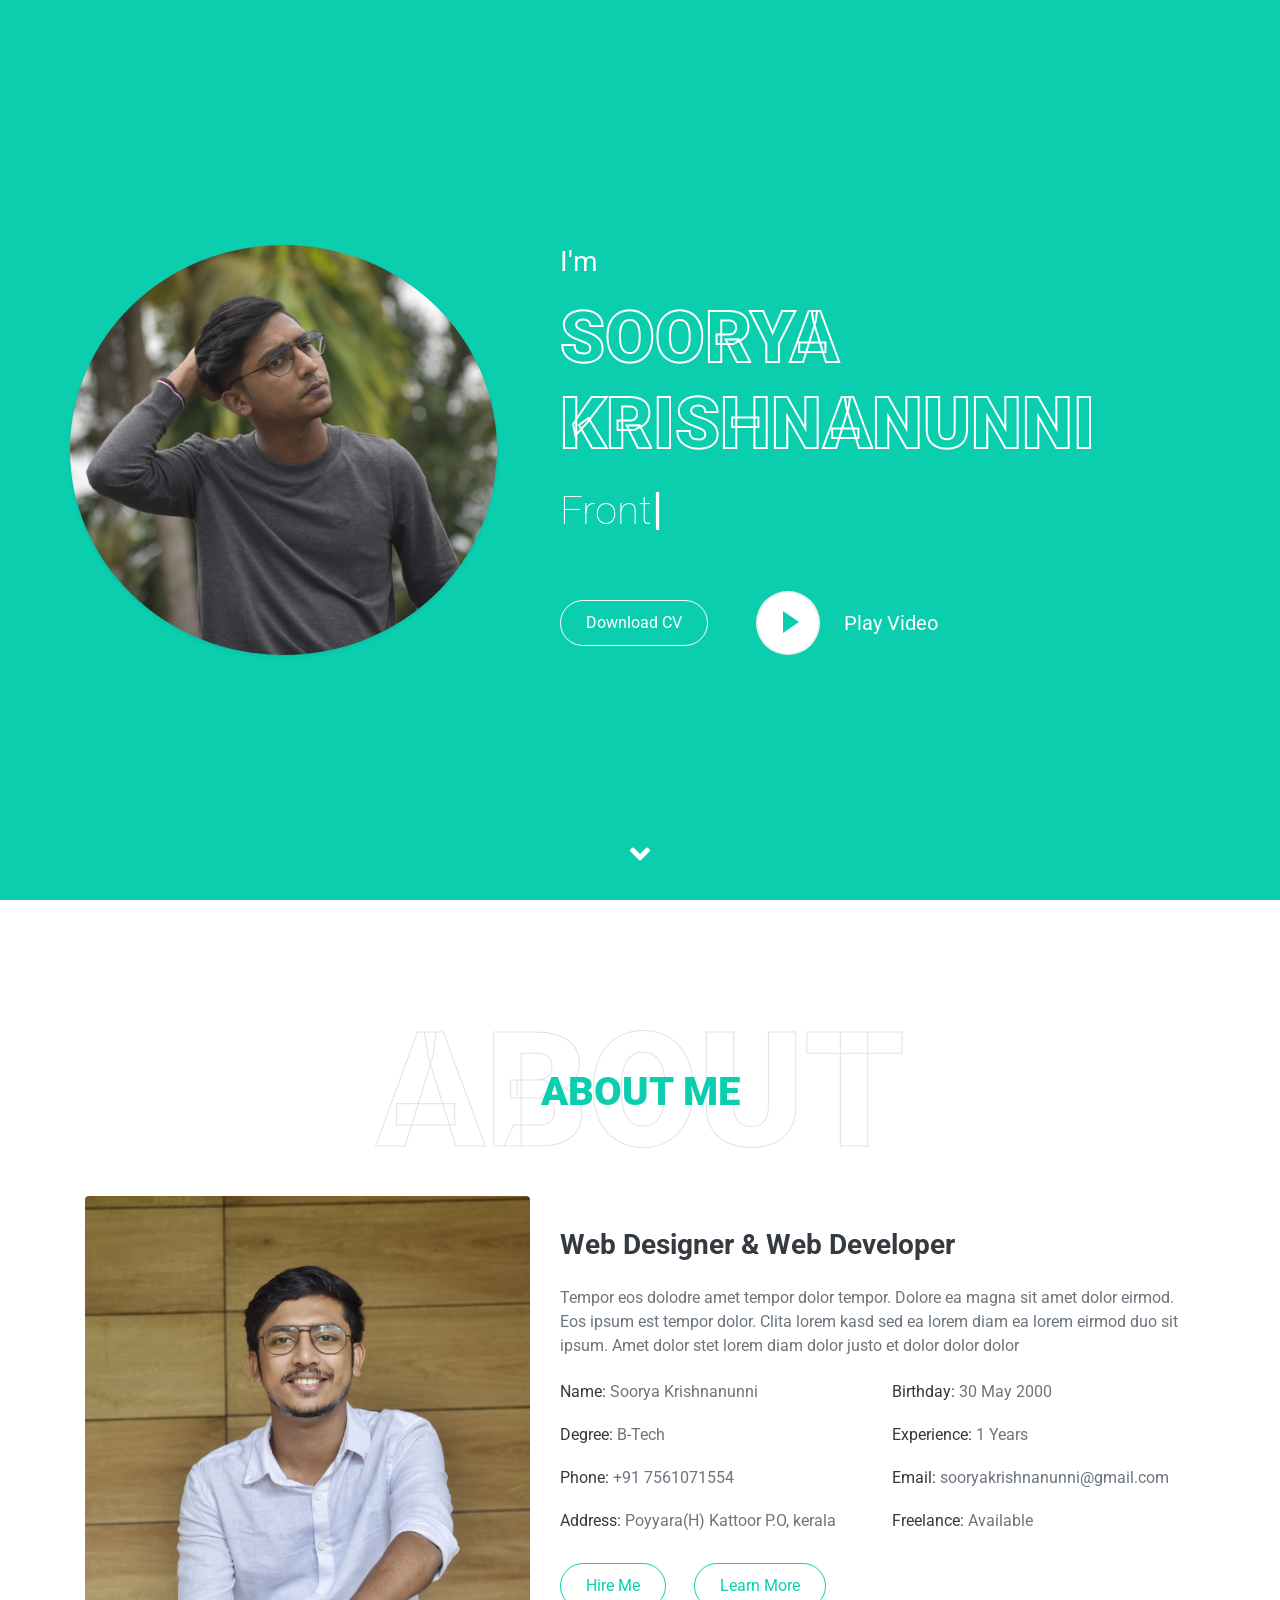
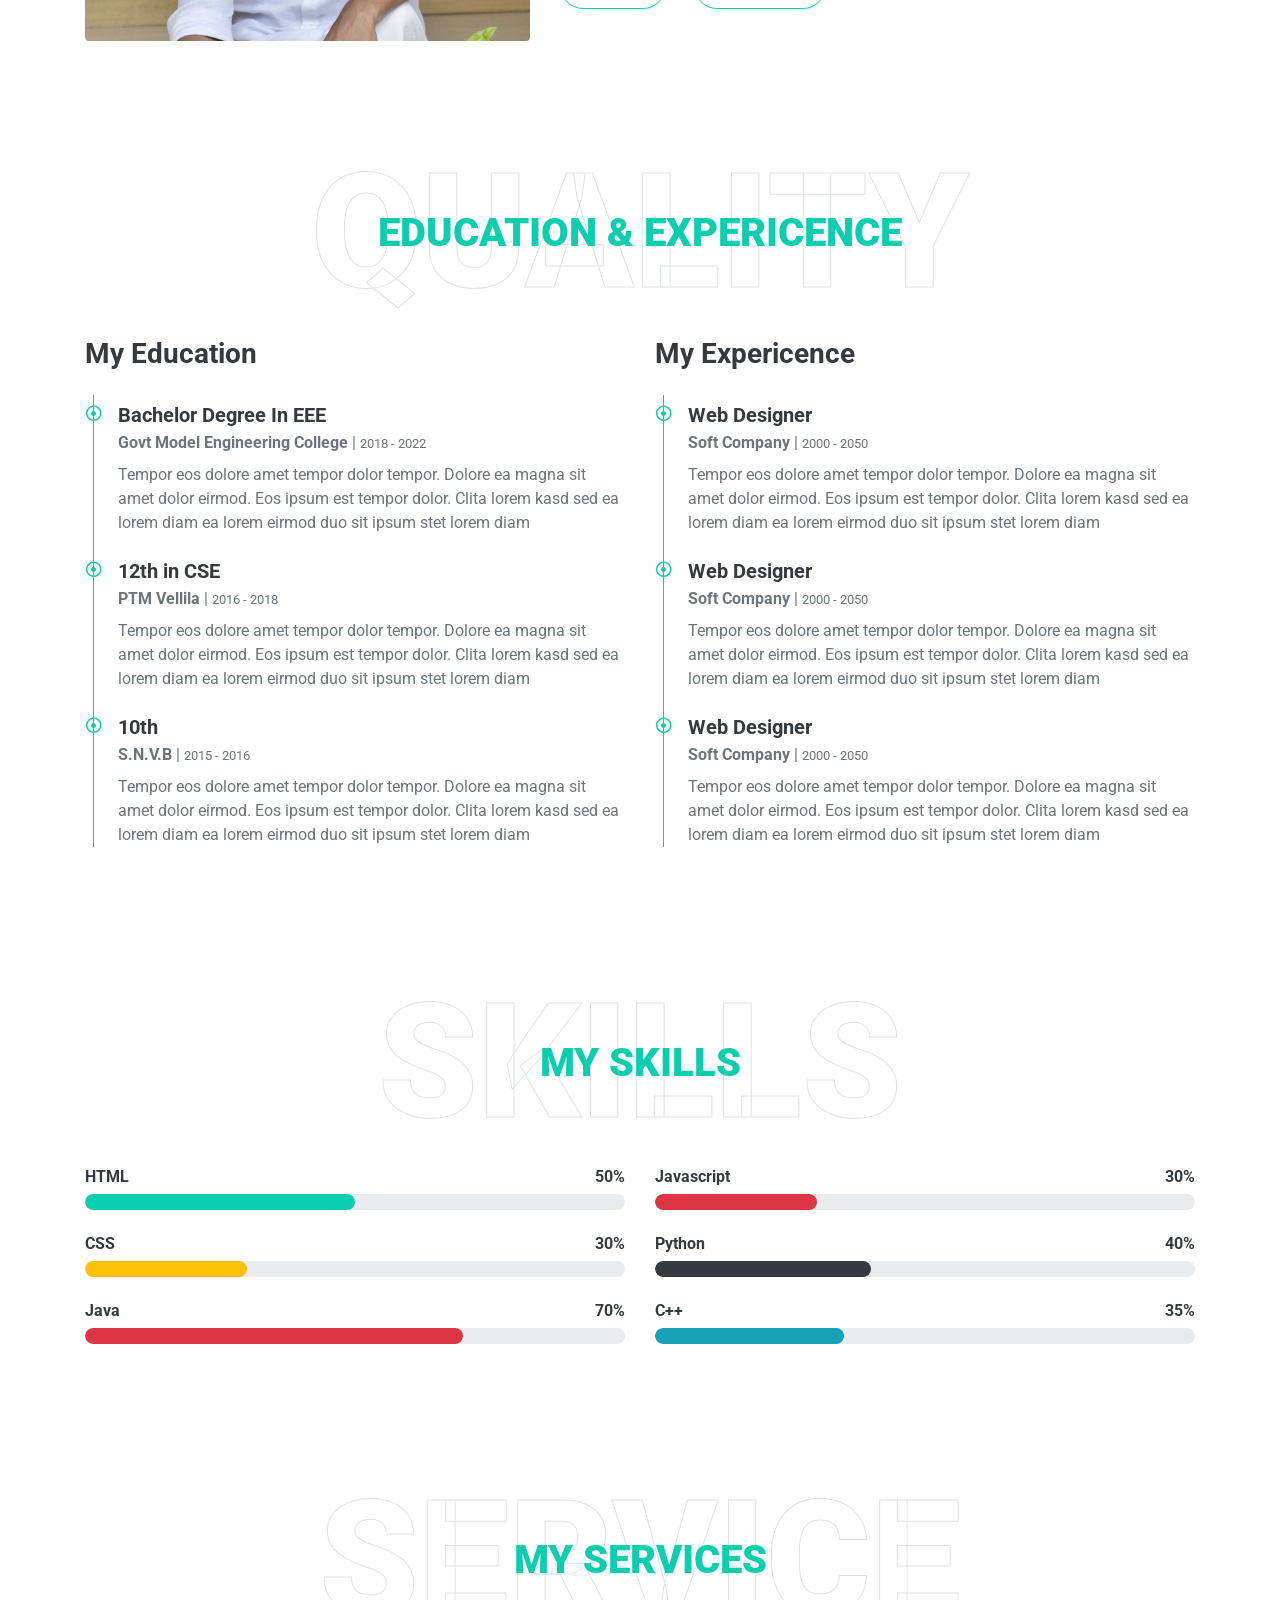
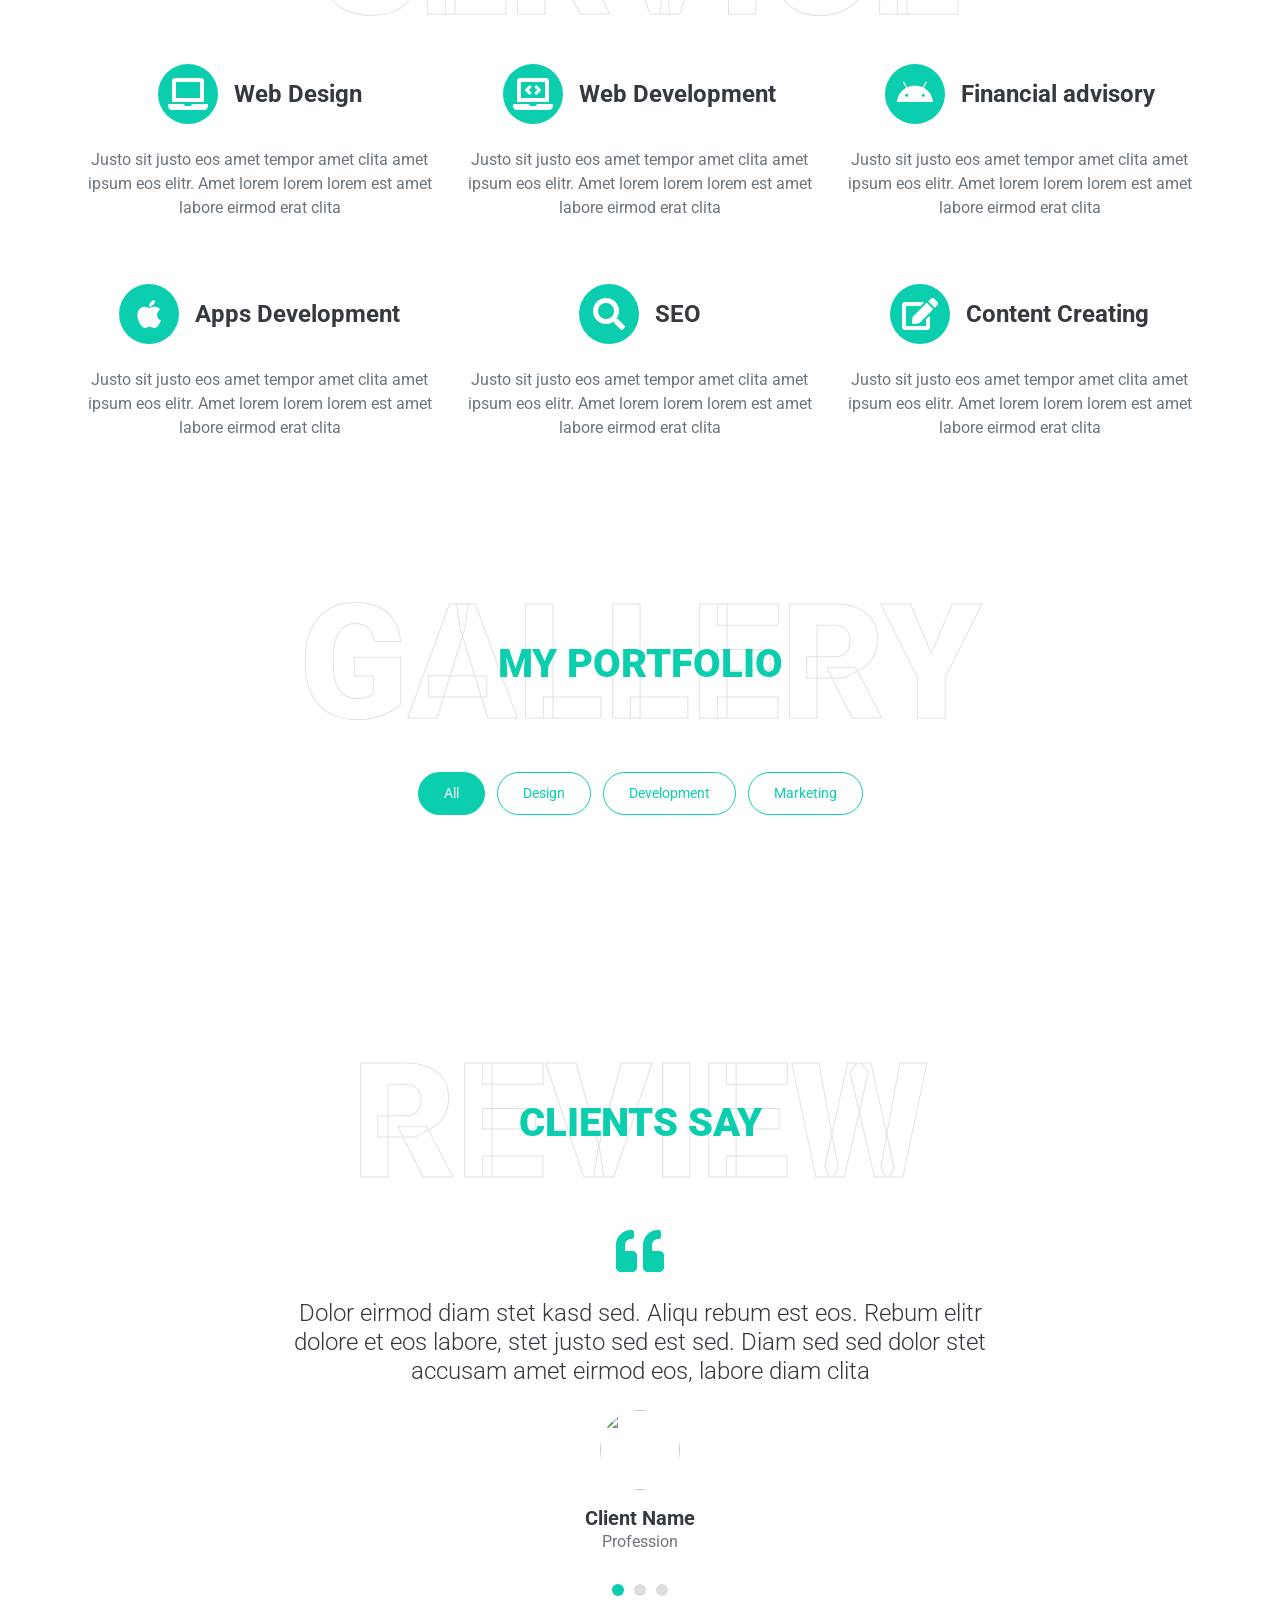
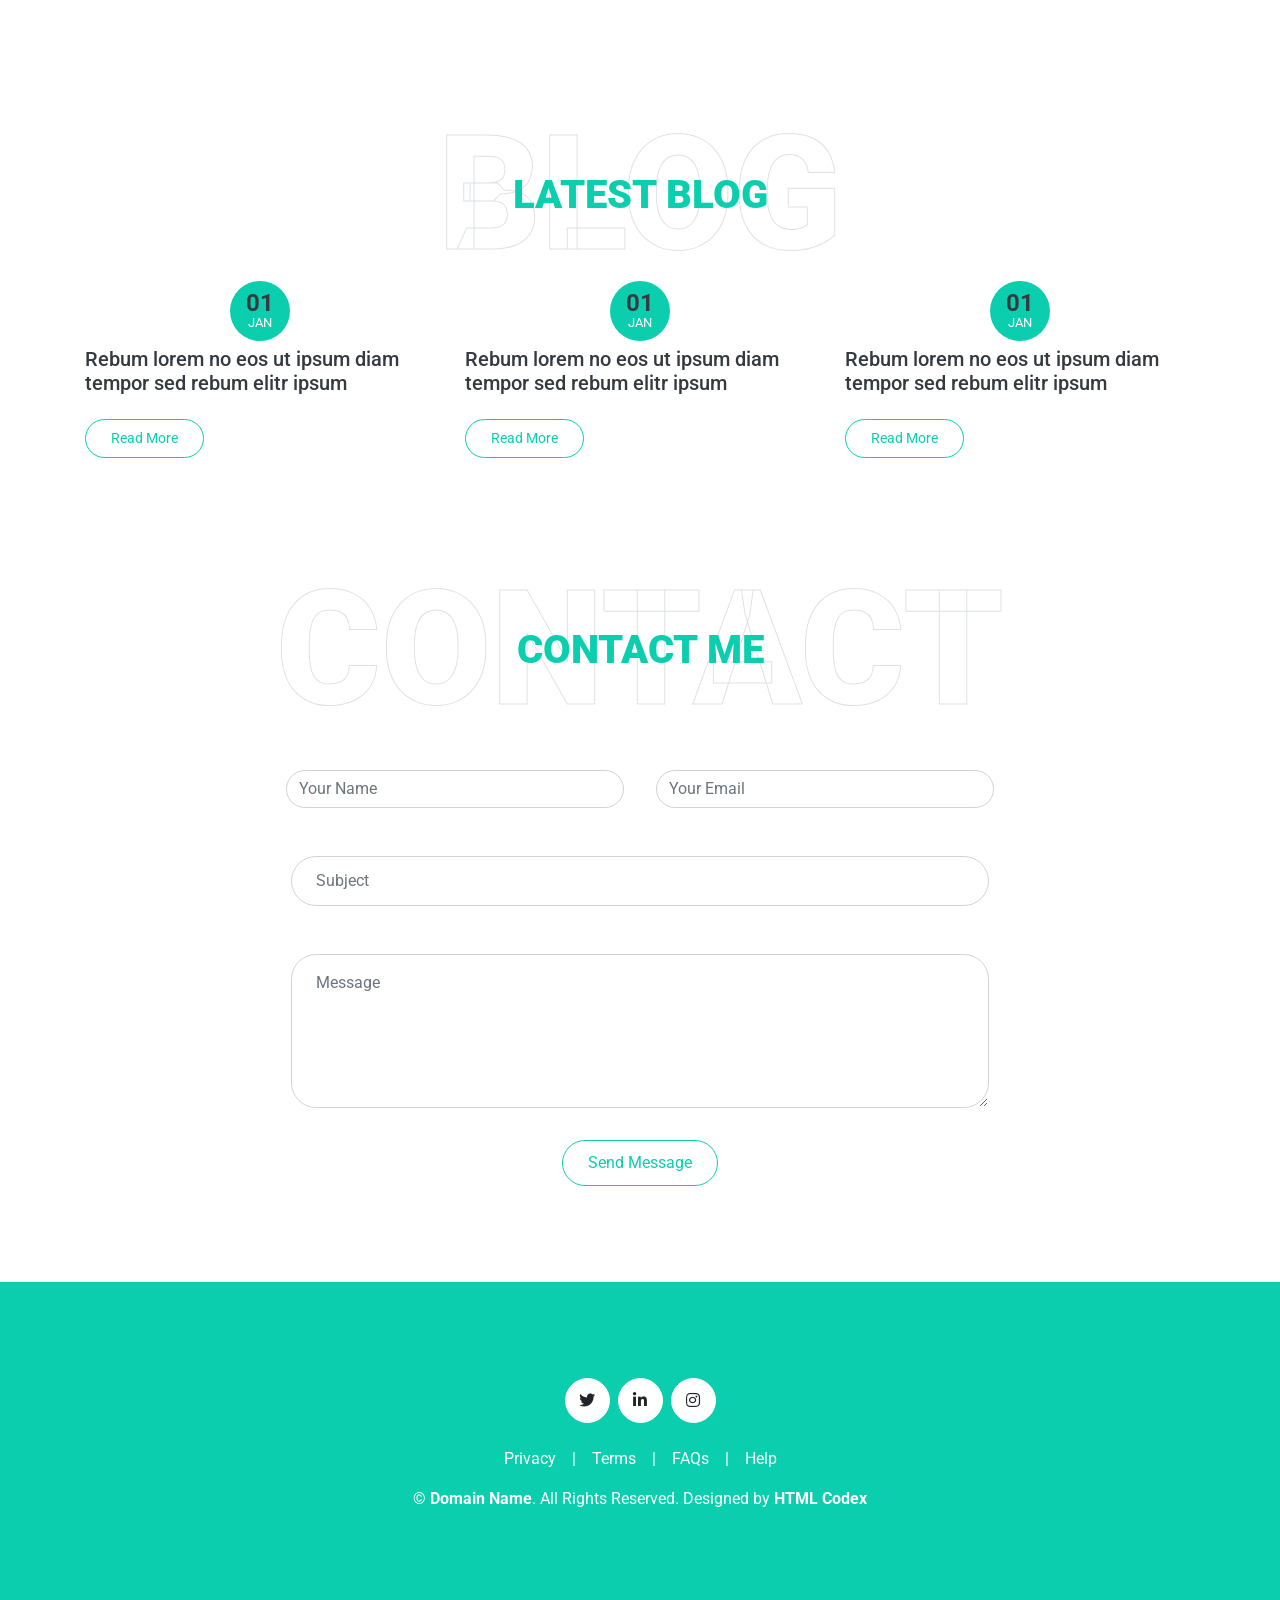
==== index.html @ 75c55510 "2nd commit" ====
<!DOCTYPE html>
<html lang="en">

<head>
    <meta charset="utf-8">
    <title>SooryaDev</title>
    <meta content="width=device-width, initial-scale=1.0" name="viewport">
    <meta content="Free HTML Templates" name="keywords">
    <meta content="Free HTML Templates" name="description">
    <meta name="keywords" content="soorya,Krishnanunni,sooryakrishnanunni,portfolio,webdesigner">

    <!-- Favicon -->
    <link href="img/favicon.ico" rel="icon">

    <!-- Google Web Fonts -->
    <link rel="preconnect" href="https://fonts.gstatic.com">
    <link href="https://fonts.googleapis.com/css2?family=Roboto:wght@300;400;500;700;900&display=swap" rel="stylesheet">

    <!-- Font Awesome -->
    <link href="https://cdnjs.cloudflare.com/ajax/libs/font-awesome/5.10.0/css/all.min.css" rel="stylesheet">

    <!-- Libraries Stylesheet -->
    <link href="lib/owlcarousel/assets/owl.carousel.min.css" rel="stylesheet">
    <link href="lib/lightbox/css/lightbox.min.css" rel="stylesheet">

    <!-- Customized Bootstrap Stylesheet -->
    <link href="css/style.css" rel="stylesheet">
</head>

<body data-spy="scroll" data-target=".navbar" data-offset="51">
    <!-- Navbar Start -->
    <nav class="navbar fixed-top shadow-sm navbar-expand-lg bg-light navbar-light py-3 py-lg-0 px-lg-5">
        <a href="index.html" class="navbar-brand ml-lg-3">
            <h1 class="m-0 display-5"><span class="text-primary">Fin</span>Folio</h1>
        </a>
        <button type="button" class="navbar-toggler" data-toggle="collapse" data-target="#navbarCollapse">
            <span class="navbar-toggler-icon"></span>
        </button>
        <div class="collapse navbar-collapse px-lg-3" id="navbarCollapse">
            <div class="navbar-nav m-auto py-0">
                <a href="#home" class="nav-item nav-link active">Home</a>
                <a href="#about" class="nav-item nav-link">About</a>
                <a href="#qualification" class="nav-item nav-link">Quality</a>
                <a href="#skill" class="nav-item nav-link">Skill</a>
                <a href="#service" class="nav-item nav-link">Service</a>
                <a href="#portfolio" class="nav-item nav-link">Portfolio</a>
                <a href="#testimonial" class="nav-item nav-link">Review</a>
                <a href="#blog" class="nav-item nav-link">Blogs</a>
                <a href="#contact" class="nav-item nav-link">Contact</a>
            </div>
            <a href="" class="btn btn-outline-primary d-none d-lg-block">Hire Me</a>
        </div>
    </nav>
    <!-- Navbar End -->


    <!-- Video Modal Start -->
    <div class="modal fade" id="videoModal" tabindex="-1" role="dialog" aria-labelledby="exampleModalLabel"
        aria-hidden="true">
        <div class="modal-dialog" role="document">
            <div class="modal-content">
                <div class="modal-body">
                    <button type="button" class="close" data-dismiss="modal" aria-label="Close">
                        <span aria-hidden="true">&times;</span>
                    </button>
                    <!-- 16:9 aspect ratio -->
                    <div class="embed-responsive embed-responsive-16by9">
                        <iframe class="embed-responsive-item" src="" id="video" allowscriptaccess="always"
                            allow="autoplay"></iframe>
                    </div>
                </div>
            </div>
        </div>
    </div>
    <!-- Video Modal End -->


    <!-- Header Start -->
    <div class="container-fluid bg-primary d-flex align-items-center mb-5 py-5" id="home" style="min-height: 100vh;">
        <div class="container">
            <div class="row align-items-center">
                <div class="col-lg-5 px-5 pl-lg-0 pb-5 pb-lg-0">
                    <img class="img-fluid w-100 rounded-circle shadow-sm" src="img/soorya1.JPG" alt="">
                </div>
                <div class="col-lg-7 text-center text-lg-left">
                    <h3 class="text-white font-weight-normal mb-3">I'm</h3>
                    <h1 class="display-3 text-uppercase text-primary mb-2" style="-webkit-text-stroke: 2px #ffffff;">
                        Soorya Krishnanunni</h1>
                    <h1 class="typed-text-output d-inline font-weight-lighter text-white"></h1>
                    <div class="typed-text d-none">Web Designer, Front End Developer, Crypto Trader</div>
                    <div class="d-flex align-items-center justify-content-center justify-content-lg-start pt-5">
                        <a href="" class="btn btn-outline-light mr-5">Download CV</a>
                        <button type="button" class="btn-play" data-toggle="modal"
                            data-src="https://www.youtube.com/embed/DWRcNpR6Kdc" data-target="#videoModal">
                            <span></span>
                        </button>
                        <h5 class="font-weight-normal text-white m-0 ml-4 d-none d-sm-block">Play Video</h5>
                    </div>
                </div>
            </div>
        </div>
    </div>
    <!-- Header End -->


    <!-- About Start -->
    <div class="container-fluid py-5" id="about">
        <div class="container">
            <div class="position-relative d-flex align-items-center justify-content-center">
                <h1 class="display-1 text-uppercase text-white" style="-webkit-text-stroke: 1px #dee2e6;">About</h1>
                <h1 class="position-absolute text-uppercase text-primary">About Me</h1>
            </div>
            <div class="row align-items-center">
                <div class="col-lg-5 pb-4 pb-lg-0">
                    <img class="img-fluid rounded w-100" src="img/soorya3.jpeg" alt="">
                </div>
                <div class="col-lg-7">
                    <h3 class="mb-4">Web Designer & Web Developer</h3>
                    <p>Tempor eos dolodre amet tempor dolor tempor. Dolore ea magna sit amet dolor eirmod. Eos ipsum est
                        tempor dolor. Clita lorem kasd sed ea lorem diam ea lorem eirmod duo sit ipsum. Amet dolor stet
                        lorem diam dolor justo et dolor dolor dolor</p>
                    <div class="row mb-3">
                        <div class="col-sm-6 py-2">
                            <h6>Name:<span class="text-secondary"> Soorya Krishnanunni</span></h6>
                        </div>
                        <div class="col-sm-6 py-2">
                            <h6>Birthday: <span class="text-secondary"> 30 May 2000</span></h6>
                        </div>
                        <div class="col-sm-6 py-2">
                            <h6>Degree: <span class="text-secondary">B-Tech</span></h6>
                        </div>
                        <div class="col-sm-6 py-2">
                            <h6>Experience: <span class="text-secondary">1 Years</span></h6>
                        </div>
                        <div class="col-sm-6 py-2">
                            <h6>Phone: <span class="text-secondary">+91 7561071554</span></h6>
                        </div>
                        <div class="col-sm-6 py-2">
                            <h6>Email: <span class="text-secondary">sooryakrishnanunni@gmail.com</span></h6>
                        </div>
                        <div class="col-sm-6 py-2">
                            <h6>Address: <span class="text-secondary">Poyyara(H) Kattoor P.O, kerala</span></h6>
                        </div>
                        <div class="col-sm-6 py-2">
                            <h6>Freelance: <span class="text-secondary">Available</span></h6>
                        </div>
                    </div>
                    <a href="mailto: sooryakrishnanunni@gmail.com" class="btn btn-outline-primary mr-4">Hire Me</a>
                    <a href="#footer" class="btn btn-outline-primary">Learn More</a>
                </div>
            </div>
        </div>
    </div>
    <!-- About End -->


    <!-- Qualification Start -->
    <div class="container-fluid py-5" id="qualification">
        <div class="container">
            <div class="position-relative d-flex align-items-center justify-content-center">
                <h1 class="display-1 text-uppercase text-white" style="-webkit-text-stroke: 1px #dee2e6;">Quality</h1>
                <h1 class="position-absolute text-uppercase text-primary">Education & Expericence</h1>
            </div>
            <div class="row align-items-center">
                <div class="col-lg-6">
                    <h3 class="mb-4">My Education</h3>
                    <div class="border-left border-primary pt-2 pl-4 ml-2">
                        <div class="position-relative mb-4">
                            <i class="far fa-dot-circle text-primary position-absolute"
                                style="top: 2px; left: -32px;"></i>
                            <h5 class="font-weight-bold mb-1">Bachelor Degree In EEE</h5>
                            <p class="mb-2"><strong>Govt Model Engineering College</strong> | <small>2018 - 2022</small>
                            </p>
                            <p>Tempor eos dolore amet tempor dolor tempor. Dolore ea magna sit amet dolor eirmod. Eos
                                ipsum est tempor dolor. Clita lorem kasd sed ea lorem diam ea lorem eirmod duo sit ipsum
                                stet lorem diam</p>
                        </div>
                        <div class="position-relative mb-4">
                            <i class="far fa-dot-circle text-primary position-absolute"
                                style="top: 2px; left: -32px;"></i>
                            <h5 class="font-weight-bold mb-1">12th in CSE</h5>
                            <p class="mb-2"><strong>PTM Vellila</strong> | <small>2016 - 2018</small></p>
                            <p>Tempor eos dolore amet tempor dolor tempor. Dolore ea magna sit amet dolor eirmod. Eos
                                ipsum est tempor dolor. Clita lorem kasd sed ea lorem diam ea lorem eirmod duo sit ipsum
                                stet lorem diam</p>
                        </div>
                        <div class="position-relative mb-4">
                            <i class="far fa-dot-circle text-primary position-absolute"
                                style="top: 2px; left: -32px;"></i>
                            <h5 class="font-weight-bold mb-1">10th </h5>
                            <p class="mb-2"><strong>S.N.V.B</strong> | <small>2015 - 2016</small></p>
                            <p>Tempor eos dolore amet tempor dolor tempor. Dolore ea magna sit amet dolor eirmod. Eos
                                ipsum est tempor dolor. Clita lorem kasd sed ea lorem diam ea lorem eirmod duo sit ipsum
                                stet lorem diam</p>
                        </div>
                    </div>
                </div>
                <div class="col-lg-6">
                    <h3 class="mb-4">My Expericence</h3>
                    <div class="border-left border-primary pt-2 pl-4 ml-2">
                        <div class="position-relative mb-4">
                            <i class="far fa-dot-circle text-primary position-absolute"
                                style="top: 2px; left: -32px;"></i>
                            <h5 class="font-weight-bold mb-1">Web Designer</h5>
                            <p class="mb-2"><strong>Soft Company</strong> | <small>2000 - 2050</small></p>
                            <p>Tempor eos dolore amet tempor dolor tempor. Dolore ea magna sit amet dolor eirmod. Eos
                                ipsum est tempor dolor. Clita lorem kasd sed ea lorem diam ea lorem eirmod duo sit ipsum
                                stet lorem diam</p>
                        </div>
                        <div class="position-relative mb-4">
                            <i class="far fa-dot-circle text-primary position-absolute"
                                style="top: 2px; left: -32px;"></i>
                            <h5 class="font-weight-bold mb-1">Web Designer</h5>
                            <p class="mb-2"><strong>Soft Company</strong> | <small>2000 - 2050</small></p>
                            <p>Tempor eos dolore amet tempor dolor tempor. Dolore ea magna sit amet dolor eirmod. Eos
                                ipsum est tempor dolor. Clita lorem kasd sed ea lorem diam ea lorem eirmod duo sit ipsum
                                stet lorem diam</p>
                        </div>
                        <div class="position-relative mb-4">
                            <i class="far fa-dot-circle text-primary position-absolute"
                                style="top: 2px; left: -32px;"></i>
                            <h5 class="font-weight-bold mb-1">Web Designer</h5>
                            <p class="mb-2"><strong>Soft Company</strong> | <small>2000 - 2050</small></p>
                            <p>Tempor eos dolore amet tempor dolor tempor. Dolore ea magna sit amet dolor eirmod. Eos
                                ipsum est tempor dolor. Clita lorem kasd sed ea lorem diam ea lorem eirmod duo sit ipsum
                                stet lorem diam</p>
                        </div>
                    </div>
                </div>
            </div>
        </div>
    </div>
    <!-- Qualification End -->


    <!-- Skill Start -->
    <div class="container-fluid py-5" id="skill">
        <div class="container">
            <div class="position-relative d-flex align-items-center justify-content-center">
                <h1 class="display-1 text-uppercase text-white" style="-webkit-text-stroke: 1px #dee2e6;">Skills</h1>
                <h1 class="position-absolute text-uppercase text-primary">My Skills</h1>
            </div>
            <div class="row align-items-center">
                <div class="col-md-6">
                    <div class="skill mb-4">
                        <div class="d-flex justify-content-between">
                            <h6 class="font-weight-bold">HTML</h6>
                            <h6 class="font-weight-bold">50%</h6>
                        </div>
                        <div class="progress">
                            <div class="progress-bar bg-primary" role="progressbar" aria-valuenow="50" aria-valuemin="0"
                                aria-valuemax="100"></div>
                        </div>
                    </div>
                    <div class="skill mb-4">
                        <div class="d-flex justify-content-between">
                            <h6 class="font-weight-bold">CSS</h6>
                            <h6 class="font-weight-bold">30%</h6>
                        </div>
                        <div class="progress">
                            <div class="progress-bar bg-warning" role="progressbar" aria-valuenow="30" aria-valuemin="0"
                                aria-valuemax="100"></div>
                        </div>
                    </div>
                    <div class="skill mb-4">
                        <div class="d-flex justify-content-between">
                            <h6 class="font-weight-bold">Java</h6>
                            <h6 class="font-weight-bold">70%</h6>
                        </div>
                        <div class="progress">
                            <div class="progress-bar bg-danger" role="progressbar" aria-valuenow="70" aria-valuemin="0"
                                aria-valuemax="100"></div>
                        </div>
                    </div>
                </div>
                <div class="col-md-6">
                    <div class="skill mb-4">
                        <div class="d-flex justify-content-between">
                            <h6 class="font-weight-bold">Javascript</h6>
                            <h6 class="font-weight-bold">30%</h6>
                        </div>
                        <div class="progress">
                            <div class="progress-bar bg-danger" role="progressbar" aria-valuenow="30" aria-valuemin="0"
                                aria-valuemax="100"></div>
                        </div>
                    </div>
                    <div class="skill mb-4">
                        <div class="d-flex justify-content-between">
                            <h6 class="font-weight-bold">Python</h6>
                            <h6 class="font-weight-bold">40%</h6>
                        </div>
                        <div class="progress">
                            <div class="progress-bar bg-dark" role="progressbar" aria-valuenow="40" aria-valuemin="0"
                                aria-valuemax="100"></div>
                        </div>
                    </div>
                    <div class="skill mb-4">
                        <div class="d-flex justify-content-between">
                            <h6 class="font-weight-bold">C++</h6>
                            <h6 class="font-weight-bold">35%</h6>
                        </div>
                        <div class="progress">
                            <div class="progress-bar bg-info" role="progressbar" aria-valuenow="35" aria-valuemin="0"
                                aria-valuemax="100"></div>
                        </div>
                    </div>
                </div>
            </div>
        </div>
    </div>
    <!-- Skill End -->


    <!-- Services Start -->
    <div class="container-fluid pt-5" id="service">
        <div class="container">
            <div class="position-relative d-flex align-items-center justify-content-center">
                <h1 class="display-1 text-uppercase text-white" style="-webkit-text-stroke: 1px #dee2e6;">Service</h1>
                <h1 class="position-absolute text-uppercase text-primary">My Services</h1>
            </div>
            <div class="row pb-3">
                <div class="col-lg-4 col-md-6 text-center mb-5">
                    <div class="d-flex align-items-center justify-content-center mb-4">
                        <i class="fa fa-2x fa-laptop service-icon bg-primary text-white mr-3"></i>
                        <h4 class="font-weight-bold m-0">Web Design</h4>
                    </div>
                    <p>Justo sit justo eos amet tempor amet clita amet ipsum eos elitr. Amet lorem lorem lorem est amet
                        labore eirmod erat clita</p>
                    <a class="border-bottom border-primary text-decoration-none" href=""></a>
                </div>
                <div class="col-lg-4 col-md-6 text-center mb-5">
                    <div class="d-flex align-items-center justify-content-center mb-4">
                        <i class="fa fa-2x fa-laptop-code service-icon bg-primary text-white mr-3"></i>
                        <h4 class="font-weight-bold m-0">Web Development</h4>
                    </div>
                    <p>Justo sit justo eos amet tempor amet clita amet ipsum eos elitr. Amet lorem lorem lorem est amet
                        labore eirmod erat clita</p>
                    <a class="border-bottom border-primary text-decoration-none" href=""></a>
                </div>
                <div class="col-lg-4 col-md-6 text-center mb-5">
                    <div class="d-flex align-items-center justify-content-center mb-4">
                        <i class="fab fa-2x fa-android service-icon bg-primary text-white mr-3"></i>
                        <h4 class="font-weight-bold m-0">Financial advisory</h4>
                    </div>
                    <p>Justo sit justo eos amet tempor amet clita amet ipsum eos elitr. Amet lorem lorem lorem est amet
                        labore eirmod erat clita</p>
                    <a class="border-bottom border-primary text-decoration-none" href=""></a>
                </div>
                <div class="col-lg-4 col-md-6 text-center mb-5">
                    <div class="d-flex align-items-center justify-content-center mb-4">
                        <i class="fab fa-2x fa-apple service-icon bg-primary text-white mr-3"></i>
                        <h4 class="font-weight-bold m-0">Apps Development</h4>
                    </div>
                    <p>Justo sit justo eos amet tempor amet clita amet ipsum eos elitr. Amet lorem lorem lorem est amet
                        labore eirmod erat clita</p>
                    <a class="border-bottom border-primary text-decoration-none" href=""></a>
                </div>
                <div class="col-lg-4 col-md-6 text-center mb-5">
                    <div class="d-flex align-items-center justify-content-center mb-4">
                        <i class="fa fa-2x fa-search service-icon bg-primary text-white mr-3"></i>
                        <h4 class="font-weight-bold m-0">SEO</h4>
                    </div>
                    <p>Justo sit justo eos amet tempor amet clita amet ipsum eos elitr. Amet lorem lorem lorem est amet
                        labore eirmod erat clita</p>
                    <a class="border-bottom border-primary text-decoration-none" href=""></a>
                </div>
                <div class="col-lg-4 col-md-6 text-center mb-5">
                    <div class="d-flex align-items-center justify-content-center mb-4">
                        <i class="fa fa-2x fa-edit service-icon bg-primary text-white mr-3"></i>
                        <h4 class="font-weight-bold m-0">Content Creating</h4>
                    </div>
                    <p>Justo sit justo eos amet tempor amet clita amet ipsum eos elitr. Amet lorem lorem lorem est amet
                        labore eirmod erat clita</p>
                    <a class="border-bottom border-primary text-decoration-none" href=""></a>
                </div>
            </div>
        </div>
    </div>
    <!-- Services End -->


    <!-- Portfolio Start -->
    <div class="container-fluid pt-5 pb-3" id="portfolio">
        <div class="container">
            <div class="position-relative d-flex align-items-center justify-content-center">
                <h1 class="display-1 text-uppercase text-white" style="-webkit-text-stroke: 1px #dee2e6;">Gallery</h1>
                <h1 class="position-absolute text-uppercase text-primary">My Portfolio</h1>
            </div>
            <div class="row">
                <div class="col-12 text-center mb-2">
                    <ul class="list-inline mb-4" id="portfolio-flters">
                        <li class="btn btn-sm btn-outline-primary m-1 active" data-filter="*">All</li>
                        <li class="btn btn-sm btn-outline-primary m-1" data-filter=".first">Design</li>
                        <li class="btn btn-sm btn-outline-primary m-1" data-filter=".second">Development</li>
                        <li class="btn btn-sm btn-outline-primary m-1" data-filter=".third">Marketing</li>
                    </ul>
                </div>
            </div>
            <div class="row portfolio-container">
                <div class="col-lg-4 col-md-6 mb-4 portfolio-item first">
                    <div class="position-relative overflow-hidden mb-2">
                        <img class="img-fluid rounded w-100" src="img/portfolio-1.jpg" alt="">
                        <div class="portfolio-btn bg-primary d-flex align-items-center justify-content-center">
                            <a href="img/portfolio-1.jpg" data-lightbox="portfolio">
                                <i class="fa fa-plus text-white" style="font-size: 60px;"></i>
                            </a>
                        </div>
                    </div>
                </div>
                <div class="col-lg-4 col-md-6 mb-4 portfolio-item second">
                    <div class="position-relative overflow-hidden mb-2">
                        <img class="img-fluid rounded w-100" src="img/portfolio-2.jpg" alt="">
                        <div class="portfolio-btn bg-primary d-flex align-items-center justify-content-center">
                            <a href="img/portfolio-2.jpg" data-lightbox="portfolio">
                                <i class="fa fa-plus text-white" style="font-size: 60px;"></i>
                            </a>
                        </div>
                    </div>
                </div>
                <div class="col-lg-4 col-md-6 mb-4 portfolio-item third">
                    <div class="position-relative overflow-hidden mb-2">
                        <img class="img-fluid rounded w-100" src="img/portfolio-3.jpg" alt="">
                        <div class="portfolio-btn bg-primary d-flex align-items-center justify-content-center">
                            <a href="img/portfolio-3.jpg" data-lightbox="portfolio">
                                <i class="fa fa-plus text-white" style="font-size: 60px;"></i>
                            </a>
                        </div>
                    </div>
                </div>
                <div class="col-lg-4 col-md-6 mb-4 portfolio-item first">
                    <div class="position-relative overflow-hidden mb-2">
                        <img class="img-fluid rounded w-100" src="img/portfolio-4.jpg" alt="">
                        <div class="portfolio-btn bg-primary d-flex align-items-center justify-content-center">
                            <a href="img/portfolio-4.jpg" data-lightbox="portfolio">
                                <i class="fa fa-plus text-white" style="font-size: 60px;"></i>
                            </a>
                        </div>
                    </div>
                </div>
                <div class="col-lg-4 col-md-6 mb-4 portfolio-item second">
                    <div class="position-relative overflow-hidden mb-2">
                        <img class="img-fluid rounded w-100" src="img/portfolio-5.jpg" alt="">
                        <div class="portfolio-btn bg-primary d-flex align-items-center justify-content-center">
                            <a href="img/portfolio-5.jpg" data-lightbox="portfolio">
                                <i class="fa fa-plus text-white" style="font-size: 60px;"></i>
                            </a>
                        </div>
                    </div>
                </div>
                <div class="col-lg-4 col-md-6 mb-4 portfolio-item third">
                    <div class="position-relative overflow-hidden mb-2">
                        <img class="img-fluid rounded w-100" src="img/portfolio-6.jpg" alt="">
                        <div class="portfolio-btn bg-primary d-flex align-items-center justify-content-center">
                            <a href="img/portfolio-6.jpg" data-lightbox="portfolio">
                                <i class="fa fa-plus text-white" style="font-size: 60px;"></i>
                            </a>
                        </div>
                    </div>
                </div>
            </div>
        </div>
    </div>
    <!-- Portfolio End -->


    <!-- Testimonial Start -->
    <div class="container-fluid py-5" id="testimonial">
        <div class="container">
            <div class="position-relative d-flex align-items-center justify-content-center">
                <h1 class="display-1 text-uppercase text-white" style="-webkit-text-stroke: 1px #dee2e6;">Review</h1>
                <h1 class="position-absolute text-uppercase text-primary">Clients Say</h1>
            </div>
            <div class="row justify-content-center">
                <div class="col-lg-8">
                    <div class="owl-carousel testimonial-carousel">
                        <div class="text-center">
                            <i class="fa fa-3x fa-quote-left text-primary mb-4"></i>
                            <h4 class="font-weight-light mb-4">Dolor eirmod diam stet kasd sed. Aliqu rebum est eos.
                                Rebum elitr dolore et eos labore, stet justo sed est sed. Diam sed sed dolor stet
                                accusam amet eirmod eos, labore diam clita</h4>
                            <img class="img-fluid rounded-circle mx-auto mb-3" src="img/testimonial-1.jpg"
                                style="width: 80px; height: 80px;">
                            <h5 class="font-weight-bold m-0">Client Name</h5>
                            <span>Profession</span>
                        </div>
                        <div class="text-center">
                            <i class="fa fa-3x fa-quote-left text-primary mb-4"></i>
                            <h4 class="font-weight-light mb-4">Dolor eirmod diam stet kasd sed. Aliqu rebum est eos.
                                Rebum elitr dolore et eos labore, stet justo sed est sed. Diam sed sed dolor stet
                                accusam amet eirmod eos, labore diam clita</h4>
                            <img class="img-fluid rounded-circle mx-auto mb-3" src="img/testimonial-2.jpg"
                                style="width: 80px; height: 80px;">
                            <h5 class="font-weight-bold m-0">Client Name</h5>
                            <span>Profession</span>
                        </div>
                        <div class="text-center">
                            <i class="fa fa-3x fa-quote-left text-primary mb-4"></i>
                            <h4 class="font-weight-light mb-4">Dolor eirmod diam stet kasd sed. Aliqu rebum est eos.
                                Rebum elitr dolore et eos labore, stet justo sed est sed. Diam sed sed dolor stet
                                accusam amet eirmod eos, labore diam clita</h4>
                            <img class="img-fluid rounded-circle mx-auto mb-3" src="img/testimonial-3.jpg"
                                style="width: 80px; height: 80px;">
                            <h5 class="font-weight-bold m-0">Client Name</h5>
                            <span>Profession</span>
                        </div>
                    </div>
                </div>
            </div>
        </div>
    </div>
    <!-- Testimonial End -->


    <!-- Blog Start -->
    <div class="container-fluid pt-5" id="blog">
        <div class="container">
            <div class="position-relative d-flex align-items-center justify-content-center">
                <h1 class="display-1 text-uppercase text-white" style="-webkit-text-stroke: 1px #dee2e6;">Blog</h1>
                <h1 class="position-absolute text-uppercase text-primary">Latest Blog</h1>
            </div>
            <div class="row">
                <div class="col-lg-4 mb-5">
                    <div class="position-relative mb-4">
                        <img class="img-fluid rounded w-100" src="img/blog-1.jpg" alt="">
                        <div class="blog-date">
                            <h4 class="font-weight-bold mb-n1">01</h4>
                            <small class="text-white text-uppercase">Jan</small>
                        </div>
                    </div>
                    <h5 class="font-weight-medium mb-4">Rebum lorem no eos ut ipsum diam tempor sed rebum elitr ipsum
                    </h5>
                    <a class="btn btn-sm btn-outline-primary py-2" href="">Read More</a>
                </div>
                <div class="col-lg-4 mb-5">
                    <div class="position-relative mb-4">
                        <img class="img-fluid rounded w-100" src="img/blog-2.jpg" alt="">
                        <div class="blog-date">
                            <h4 class="font-weight-bold mb-n1">01</h4>
                            <small class="text-white text-uppercase">Jan</small>
                        </div>

                    </div>
                    <h5 class="font-weight-medium mb-4">Rebum lorem no eos ut ipsum diam tempor sed rebum elitr ipsum
                    </h5>
                    <a class="btn btn-sm btn-outline-primary py-2" href="">Read More</a>
                </div>
                <div class="col-lg-4 mb-5">
                    <div class="position-relative mb-4">
                        <img class="img-fluid rounded w-100" src="img/blog-3.jpg" alt="">
                        <div class="blog-date">
                            <h4 class="font-weight-bold mb-n1">01</h4>
                            <small class="text-white text-uppercase">Jan</small>
                        </div>
                    </div>
                    <h5 class="font-weight-medium mb-4">Rebum lorem no eos ut ipsum diam tempor sed rebum elitr ipsum
                    </h5>
                    <a class="btn btn-sm btn-outline-primary py-2" href="">Read More</a>
                </div>
            </div>
        </div>
    </div>
    <!-- Blog End -->


    <!-- Contact Start -->

    <div class="container-fluid py-5" id="contact">
        <div class="container">
            <div class="position-relative d-flex align-items-center justify-content-center">
                <h1 class="display-1 text-uppercase text-white" style="-webkit-text-stroke: 1px #dee2e6;">Contact</h1>
                <h1 class="position-absolute text-uppercase text-primary">Contact Me</h1>
            </div>
            <div class="row justify-content-center">
                <div class="col-lg-8">
                    <div class="contact-form text-center">
                        <div id="success"></div>


                        <form name="sentMessage" id="gform" action="https://script.google.com/macros/s/AKfycbwLVBk-t4XBXwsSClX5BgHwRGvZoSR3617_nKDvapvH3uTvy3eCmjGX0s-NTMsSTgBI/exec" method="post" >
                            <div class="form-row ">
                                <div class="control-group col-sm-6 p-3">
                                    <input type="text" name="Name" class="form-control " id="name" placeholder="Your Name" />
                                    <p class="help-block " id=""></p>
                                </div>
                                <div class="control-group col-sm-6 p-3">
                                    <input type="email" name="Email" class="form-control " id="email" placeholder="Your Email" />
                                    <p class="help-block "></p>
                                </div>
                            </div>
                            <div class="control-group p-3">
                                <input type="text" name="Subject" class="form-control p-4" id="subject" placeholder="Subject" />
                                <p class="help-block "></p>
                            </div>
                            <div class="control-group p-3">
                                <textarea name="Value" class="form-control py-3 px-4" rows="5" id="message"
                                    placeholder="Message"></textarea>
                                <p class="help-block"></p>
                            </div>
                            <div>
                                <button class="btn btn-outline-primary" type="button" id="sendMessageButton"
                                    onclick="validate()">Send
                                    Message</button>
                                <button type="submit" id="submit-btn-form" hidden></button>
                            </div>
                        </form>



                    </div>
                </div>
            </div>
        </div>
    </div>
    <!-- Contact End -->


    <!-- Footer Start -->
    <div class="container-fluid bg-primary text-white mt-5 py-5 px-sm-3 px-md-5">
        <div class="container text-center py-5">
            <div class="d-flex justify-content-center mb-4">
                <a id="footer" class="btn btn-light btn-social mr-2" href="https://twitter.com/sooryakrishna17"
                    target="blank"><i class="fab fa-twitter"></i></a>
                <a class="btn btn-light btn-social mr-2" href="https://www.linkedin.com/in/soorya-krishnanunni/"
                    target="blank"><i class="fab fa-linkedin-in"></i></a>
                <a class="btn btn-light btn-social" href="https://www.instagram.com/so0rya_krishnanunni/"
                    target="blank"><i class="fab fa-instagram"></i></a>
            </div>
            <div class="d-flex justify-content-center mb-3">
                <a class="text-white" href="#">Privacy</a>
                <span class="px-3">|</span>
                <a class="text-white" href="#">Terms</a>
                <span class="px-3">|</span>
                <a class="text-white" href="#">FAQs</a>
                <span class="px-3">|</span>
                <a class="text-white" href="#">Help</a>
            </div>
            <p class="m-0">&copy; <a class="text-white font-weight-bold" href="#">Domain Name</a>. All Rights Reserved.
                Designed by <a class="text-white font-weight-bold" href="https://htmlcodex.com">HTML Codex</a>
            </p>
        </div>
    </div>
    <!-- Footer End -->

    <!-- Scroll to Bottom -->
    <i class="fa fa-2x fa-angle-down text-white scroll-to-bottom"></i>

    <!-- Back to Top -->
    <a href="#" class="btn btn-outline-dark px-0 back-to-top"><i class="fa fa-angle-double-up"></i></a>


    <!-- JavaScript Libraries -->
    <script src="https://code.jquery.com/jquery-3.4.1.min.js"></script>
    <script src="https://stackpath.bootstrapcdn.com/bootstrap/4.4.1/js/bootstrap.bundle.min.js"></script>
    <script src="lib/typed/typed.min.js"></script>
    <script src="lib/easing/easing.min.js"></script>
    <script src="lib/waypoints/waypoints.min.js"></script>
    <script src="lib/owlcarousel/owl.carousel.min.js"></script>
    <script src="lib/isotope/isotope.pkgd.min.js"></script>
    <script src="lib/lightbox/js/lightbox.min.js"></script>

    <!-- Contact Javascript File -->
    <!-- <script src="mail/jqBootstrapValidation.min.js"></script> -->
    <!-- <script src="mail/contact.js"></script> -->


    <!-- Template Javascript -->
    <script src="js/main.js"></script>
    <script src="script.js"></script>
</body>

</html>
---- css/style.css ----
/******* Bootstrap Theming ********/
/*!
 * Bootstrap v4.5.3 (https://getbootstrap.com/)
 * Copyright 2011-2020 The Bootstrap Authors
 * Copyright 2011-2020 Twitter, Inc.
 * Licensed under MIT (https://github.com/twbs/bootstrap/blob/main/LICENSE)
 */
:root {
  --blue: #007bff;
  --indigo: #6610f2;
  --purple: #6f42c1;
  --pink: #e83e8c;
  --red: #dc3545;
  --orange: #fd7e14;
  --yellow: #ffc107;
  --green: #28a745;
  --teal: #20c997;
  --cyan: #17a2b8;
  --white: #fff;
  --gray: #6c757d;
  --gray-dark: #343a40;
  --primary: #0BCEAF;
  --secondary: #6c757d;
  --success: #28a745;
  --info: #17a2b8;
  --warning: #ffc107;
  --danger: #dc3545;
  --light: #ffffff;
  --dark: #343a40;
  --breakpoint-xs: 0;
  --breakpoint-sm: 576px;
  --breakpoint-md: 768px;
  --breakpoint-lg: 992px;
  --breakpoint-xl: 1200px;
  --font-family-sans-serif: "Roboto", sans-serif;
  --font-family-monospace: SFMono-Regular, Menlo, Monaco, Consolas, "Liberation Mono", "Courier New", monospace;
}

*,
*::before,
*::after {
  box-sizing: border-box;
}

html {
  font-family: sans-serif;
  line-height: 1.15;
  -webkit-text-size-adjust: 100%;
  -webkit-tap-highlight-color: rgba(0, 0, 0, 0);
}

article, aside, figcaption, figure, footer, header, hgroup, main, nav, section {
  display: block;
}

body {
  margin: 0;
  font-family: "Roboto", sans-serif;
  font-size: 1rem;
  font-weight: 400;
  line-height: 1.5;
  color: #6c757d;
  text-align: left;
  background-color: #ffffff;
}

[tabindex="-1"]:focus:not(:focus-visible) {
  outline: 0 !important;
}

hr {
  box-sizing: content-box;
  height: 0;
  overflow: visible;
}

h1, h2, h3, h4, h5, h6 {
  margin-top: 0;
  margin-bottom: 0.5rem;
}

p {
  margin-top: 0;
  margin-bottom: 1rem;
}

abbr[title],
abbr[data-original-title] {
  text-decoration: underline;
  text-decoration: underline dotted;
  cursor: help;
  border-bottom: 0;
  text-decoration-skip-ink: none;
}

address {
  margin-bottom: 1rem;
  font-style: normal;
  line-height: inherit;
}

ol,
ul,
dl {
  margin-top: 0;
  margin-bottom: 1rem;
}

ol ol,
ul ul,
ol ul,
ul ol {
  margin-bottom: 0;
}

dt {
  font-weight: 700;
}

dd {
  margin-bottom: .5rem;
  margin-left: 0;
}

blockquote {
  margin: 0 0 1rem;
}

b,
strong {
  font-weight: bolder;
}

small {
  font-size: 80%;
}

sub,
sup {
  position: relative;
  font-size: 75%;
  line-height: 0;
  vertical-align: baseline;
}

sub {
  bottom: -.25em;
}

sup {
  top: -.5em;
}

a {
  color: #0BCEAF;
  text-decoration: none;
  background-color: transparent;
}

a:hover {
  color: #078571;
  text-decoration: underline;
}

a:not([href]):not([class]) {
  color: inherit;
  text-decoration: none;
}

a:not([href]):not([class]):hover {
  color: inherit;
  text-decoration: none;
}

pre,
code,
kbd,
samp {
  font-family: SFMono-Regular, Menlo, Monaco, Consolas, "Liberation Mono", "Courier New", monospace;
  font-size: 1em;
}

pre {
  margin-top: 0;
  margin-bottom: 1rem;
  overflow: auto;
  -ms-overflow-style: scrollbar;
}

figure {
  margin: 0 0 1rem;
}

img {
  vertical-align: middle;
  border-style: none;
}

svg {
  overflow: hidden;
  vertical-align: middle;
}

table {
  border-collapse: collapse;
}

caption {
  padding-top: 0.75rem;
  padding-bottom: 0.75rem;
  color: #6c757d;
  text-align: left;
  caption-side: bottom;
}

th {
  text-align: inherit;
  text-align: -webkit-match-parent;
}

label {
  display: inline-block;
  margin-bottom: 0.5rem;
}

button {
  border-radius: 0;
}

button:focus {
  outline: 1px dotted;
  outline: 5px auto -webkit-focus-ring-color;
}

input,
button,
select,
optgroup,
textarea {
  margin: 0;
  font-family: inherit;
  font-size: inherit;
  line-height: inherit;
}

button,
input {
  overflow: visible;
}

button,
select {
  text-transform: none;
}

[role="button"] {
  cursor: pointer;
}

select {
  word-wrap: normal;
}

button,
[type="button"],
[type="reset"],
[type="submit"] {
  -webkit-appearance: button;
}

button:not(:disabled),
[type="button"]:not(:disabled),
[type="reset"]:not(:disabled),
[type="submit"]:not(:disabled) {
  cursor: pointer;
}

button::-moz-focus-inner,
[type="button"]::-moz-focus-inner,
[type="reset"]::-moz-focus-inner,
[type="submit"]::-moz-focus-inner {
  padding: 0;
  border-style: none;
}

input[type="radio"],
input[type="checkbox"] {
  box-sizing: border-box;
  padding: 0;
}

textarea {
  overflow: auto;
  resize: vertical;
}

fieldset {
  min-width: 0;
  padding: 0;
  margin: 0;
  border: 0;
}

legend {
  display: block;
  width: 100%;
  max-width: 100%;
  padding: 0;
  margin-bottom: .5rem;
  font-size: 1.5rem;
  line-height: inherit;
  color: inherit;
  white-space: normal;
}

@media (max-width: 1200px) {
  legend {
    font-size: calc(1.275rem + 0.3vw) ;
  }
}

progress {
  vertical-align: baseline;
}

[type="number"]::-webkit-inner-spin-button,
[type="number"]::-webkit-outer-spin-button {
  height: auto;
}

[type="search"] {
  outline-offset: -2px;
  -webkit-appearance: none;
}

[type="search"]::-webkit-search-decoration {
  -webkit-appearance: none;
}

::-webkit-file-upload-button {
  font: inherit;
  -webkit-appearance: button;
}

output {
  display: inline-block;
}

summary {
  display: list-item;
  cursor: pointer;
}

template {
  display: none;
}

[hidden] {
  display: none !important;
}

h1, h2, h3, h4, h5, h6,
.h1, .h2, .h3, .h4, .h5, .h6 {
  margin-bottom: 0.5rem;
  font-weight: 500;
  line-height: 1.2;
  color: #343a40;
}

h1, .h1 {
  font-size: 2.5rem;
}

@media (max-width: 1200px) {
  h1, .h1 {
    font-size: calc(1.375rem + 1.5vw) ;
  }
}

h2, .h2 {
  font-size: 2rem;
}

@media (max-width: 1200px) {
  h2, .h2 {
    font-size: calc(1.325rem + 0.9vw) ;
  }
}

h3, .h3 {
  font-size: 1.75rem;
}

@media (max-width: 1200px) {
  h3, .h3 {
    font-size: calc(1.3rem + 0.6vw) ;
  }
}

h4, .h4 {
  font-size: 1.5rem;
}

@media (max-width: 1200px) {
  h4, .h4 {
    font-size: calc(1.275rem + 0.3vw) ;
  }
}

h5, .h5 {
  font-size: 1.25rem;
}

h6, .h6 {
  font-size: 1rem;
}

.lead {
  font-size: 1.25rem;
  font-weight: 300;
}

.display-1 {
  font-size: 10rem;
  font-weight: 300;
  line-height: 1.2;
}

@media (max-width: 1200px) {
  .display-1 {
    font-size: calc(2.125rem + 10.5vw) ;
  }
}

.display-2 {
  font-size: 5.5rem;
  font-weight: 300;
  line-height: 1.2;
}

@media (max-width: 1200px) {
  .display-2 {
    font-size: calc(1.675rem + 5.1vw) ;
  }
}

.display-3 {
  font-size: 4.5rem;
  font-weight: 300;
  line-height: 1.2;
}

@media (max-width: 1200px) {
  .display-3 {
    font-size: calc(1.575rem + 3.9vw) ;
  }
}

.display-4 {
  font-size: 3.5rem;
  font-weight: 300;
  line-height: 1.2;
}

@media (max-width: 1200px) {
  .display-4 {
    font-size: calc(1.475rem + 2.7vw) ;
  }
}

hr {
  margin-top: 1rem;
  margin-bottom: 1rem;
  border: 0;
  border-top: 1px solid rgba(0, 0, 0, 0.1);
}

small,
.small {
  font-size: 80%;
  font-weight: 400;
}

mark,
.mark {
  padding: 0.2em;
  background-color: #fcf8e3;
}

.list-unstyled {
  padding-left: 0;
  list-style: none;
}

.list-inline {
  padding-left: 0;
  list-style: none;
}

.list-inline-item {
  display: inline-block;
}

.list-inline-item:not(:last-child) {
  margin-right: 0.5rem;
}

.initialism {
  font-size: 90%;
  text-transform: uppercase;
}

.blockquote {
  margin-bottom: 1rem;
  font-size: 1.25rem;
}

.blockquote-footer {
  display: block;
  font-size: 80%;
  color: #6c757d;
}

.blockquote-footer::before {
  content: "\2014\00A0";
}

.img-fluid {
  max-width: 100%;
  height: auto;
}

.img-thumbnail {
  padding: 0.25rem;
  background-color: #ffffff;
  border: 1px solid #dee2e6;
  border-radius: 0.25rem;
  max-width: 100%;
  height: auto;
}

.figure {
  display: inline-block;
}

.figure-img {
  margin-bottom: 0.5rem;
  line-height: 1;
}

.figure-caption {
  font-size: 90%;
  color: #6c757d;
}

code {
  font-size: 87.5%;
  color: #e83e8c;
  word-wrap: break-word;
}

a > code {
  color: inherit;
}

kbd {
  padding: 0.2rem 0.4rem;
  font-size: 87.5%;
  color: #fff;
  background-color: #212529;
  border-radius: 0.2rem;
}

kbd kbd {
  padding: 0;
  font-size: 100%;
  font-weight: 700;
}

pre {
  display: block;
  font-size: 87.5%;
  color: #212529;
}

pre code {
  font-size: inherit;
  color: inherit;
  word-break: normal;
}

.pre-scrollable {
  max-height: 340px;
  overflow-y: scroll;
}

.container,
.container-fluid,
.container-sm,
.container-md,
.container-lg,
.container-xl {
  width: 100%;
  padding-right: 15px;
  padding-left: 15px;
  margin-right: auto;
  margin-left: auto;
}

@media (min-width: 576px) {
  .container, .container-sm {
    max-width: 540px;
  }
}

@media (min-width: 768px) {
  .container, .container-sm, .container-md {
    max-width: 720px;
  }
}

@media (min-width: 992px) {
  .container, .container-sm, .container-md, .container-lg {
    max-width: 960px;
  }
}

@media (min-width: 1200px) {
  .container, .container-sm, .container-md, .container-lg, .container-xl {
    max-width: 1140px;
  }
}

.row {
  display: flex;
  flex-wrap: wrap;
  margin-right: -15px;
  margin-left: -15px;
}

.no-gutters {
  margin-right: 0;
  margin-left: 0;
}

.no-gutters > .col,
.no-gutters > [class*="col-"] {
  padding-right: 0;
  padding-left: 0;
}

.col-1, .col-2, .col-3, .col-4, .col-5, .col-6, .col-7, .col-8, .col-9, .col-10, .col-11, .col-12, .col,
.col-auto, .col-sm-1, .col-sm-2, .col-sm-3, .col-sm-4, .col-sm-5, .col-sm-6, .col-sm-7, .col-sm-8, .col-sm-9, .col-sm-10, .col-sm-11, .col-sm-12, .col-sm,
.col-sm-auto, .col-md-1, .col-md-2, .col-md-3, .col-md-4, .col-md-5, .col-md-6, .col-md-7, .col-md-8, .col-md-9, .col-md-10, .col-md-11, .col-md-12, .col-md,
.col-md-auto, .col-lg-1, .col-lg-2, .col-lg-3, .col-lg-4, .col-lg-5, .col-lg-6, .col-lg-7, .col-lg-8, .col-lg-9, .col-lg-10, .col-lg-11, .col-lg-12, .col-lg,
.col-lg-auto, .col-xl-1, .col-xl-2, .col-xl-3, .col-xl-4, .col-xl-5, .col-xl-6, .col-xl-7, .col-xl-8, .col-xl-9, .col-xl-10, .col-xl-11, .col-xl-12, .col-xl,
.col-xl-auto {
  position: relative;
  width: 100%;
  padding-right: 15px;
  padding-left: 15px;
}

.col {
  flex-basis: 0;
  flex-grow: 1;
  max-width: 100%;
}

.row-cols-1 > * {
  flex: 0 0 100%;
  max-width: 100%;
}

.row-cols-2 > * {
  flex: 0 0 50%;
  max-width: 50%;
}

.row-cols-3 > * {
  flex: 0 0 33.33333%;
  max-width: 33.33333%;
}

.row-cols-4 > * {
  flex: 0 0 25%;
  max-width: 25%;
}

.row-cols-5 > * {
  flex: 0 0 20%;
  max-width: 20%;
}

.row-cols-6 > * {
  flex: 0 0 16.66667%;
  max-width: 16.66667%;
}

.col-auto {
  flex: 0 0 auto;
  width: auto;
  max-width: 100%;
}

.col-1 {
  flex: 0 0 8.33333%;
  max-width: 8.33333%;
}

.col-2 {
  flex: 0 0 16.66667%;
  max-width: 16.66667%;
}

.col-3 {
  flex: 0 0 25%;
  max-width: 25%;
}

.col-4 {
  flex: 0 0 33.33333%;
  max-width: 33.33333%;
}

.col-5 {
  flex: 0 0 41.66667%;
  max-width: 41.66667%;
}

.col-6 {
  flex: 0 0 50%;
  max-width: 50%;
}

.col-7 {
  flex: 0 0 58.33333%;
  max-width: 58.33333%;
}

.col-8 {
  flex: 0 0 66.66667%;
  max-width: 66.66667%;
}

.col-9 {
  flex: 0 0 75%;
  max-width: 75%;
}

.col-10 {
  flex: 0 0 83.33333%;
  max-width: 83.33333%;
}

.col-11 {
  flex: 0 0 91.66667%;
  max-width: 91.66667%;
}

.col-12 {
  flex: 0 0 100%;
  max-width: 100%;
}

.order-first {
  order: -1;
}

.order-last {
  order: 13;
}

.order-0 {
  order: 0;
}

.order-1 {
  order: 1;
}

.order-2 {
  order: 2;
}

.order-3 {
  order: 3;
}

.order-4 {
  order: 4;
}

.order-5 {
  order: 5;
}

.order-6 {
  order: 6;
}

.order-7 {
  order: 7;
}

.order-8 {
  order: 8;
}

.order-9 {
  order: 9;
}

.order-10 {
  order: 10;
}

.order-11 {
  order: 11;
}

.order-12 {
  order: 12;
}

.offset-1 {
  margin-left: 8.33333%;
}

.offset-2 {
  margin-left: 16.66667%;
}

.offset-3 {
  margin-left: 25%;
}

.offset-4 {
  margin-left: 33.33333%;
}

.offset-5 {
  margin-left: 41.66667%;
}

.offset-6 {
  margin-left: 50%;
}

.offset-7 {
  margin-left: 58.33333%;
}

.offset-8 {
  margin-left: 66.66667%;
}

.offset-9 {
  margin-left: 75%;
}

.offset-10 {
  margin-left: 83.33333%;
}

.offset-11 {
  margin-left: 91.66667%;
}

@media (min-width: 576px) {
  .col-sm {
    flex-basis: 0;
    flex-grow: 1;
    max-width: 100%;
  }
  .row-cols-sm-1 > * {
    flex: 0 0 100%;
    max-width: 100%;
  }
  .row-cols-sm-2 > * {
    flex: 0 0 50%;
    max-width: 50%;
  }
  .row-cols-sm-3 > * {
    flex: 0 0 33.33333%;
    max-width: 33.33333%;
  }
  .row-cols-sm-4 > * {
    flex: 0 0 25%;
    max-width: 25%;
  }
  .row-cols-sm-5 > * {
    flex: 0 0 20%;
    max-width: 20%;
  }
  .row-cols-sm-6 > * {
    flex: 0 0 16.66667%;
    max-width: 16.66667%;
  }
  .col-sm-auto {
    flex: 0 0 auto;
    width: auto;
    max-width: 100%;
  }
  .col-sm-1 {
    flex: 0 0 8.33333%;
    max-width: 8.33333%;
  }
  .col-sm-2 {
    flex: 0 0 16.66667%;
    max-width: 16.66667%;
  }
  .col-sm-3 {
    flex: 0 0 25%;
    max-width: 25%;
  }
  .col-sm-4 {
    flex: 0 0 33.33333%;
    max-width: 33.33333%;
  }
  .col-sm-5 {
    flex: 0 0 41.66667%;
    max-width: 41.66667%;
  }
  .col-sm-6 {
    flex: 0 0 50%;
    max-width: 50%;
  }
  .col-sm-7 {
    flex: 0 0 58.33333%;
    max-width: 58.33333%;
  }
  .col-sm-8 {
    flex: 0 0 66.66667%;
    max-width: 66.66667%;
  }
  .col-sm-9 {
    flex: 0 0 75%;
    max-width: 75%;
  }
  .col-sm-10 {
    flex: 0 0 83.33333%;
    max-width: 83.33333%;
  }
  .col-sm-11 {
    flex: 0 0 91.66667%;
    max-width: 91.66667%;
  }
  .col-sm-12 {
    flex: 0 0 100%;
    max-width: 100%;
  }
  .order-sm-first {
    order: -1;
  }
  .order-sm-last {
    order: 13;
  }
  .order-sm-0 {
    order: 0;
  }
  .order-sm-1 {
    order: 1;
  }
  .order-sm-2 {
    order: 2;
  }
  .order-sm-3 {
    order: 3;
  }
  .order-sm-4 {
    order: 4;
  }
  .order-sm-5 {
    order: 5;
  }
  .order-sm-6 {
    order: 6;
  }
  .order-sm-7 {
    order: 7;
  }
  .order-sm-8 {
    order: 8;
  }
  .order-sm-9 {
    order: 9;
  }
  .order-sm-10 {
    order: 10;
  }
  .order-sm-11 {
    order: 11;
  }
  .order-sm-12 {
    order: 12;
  }
  .offset-sm-0 {
    margin-left: 0;
  }
  .offset-sm-1 {
    margin-left: 8.33333%;
  }
  .offset-sm-2 {
    margin-left: 16.66667%;
  }
  .offset-sm-3 {
    margin-left: 25%;
  }
  .offset-sm-4 {
    margin-left: 33.33333%;
  }
  .offset-sm-5 {
    margin-left: 41.66667%;
  }
  .offset-sm-6 {
    margin-left: 50%;
  }
  .offset-sm-7 {
    margin-left: 58.33333%;
  }
  .offset-sm-8 {
    margin-left: 66.66667%;
  }
  .offset-sm-9 {
    margin-left: 75%;
  }
  .offset-sm-10 {
    margin-left: 83.33333%;
  }
  .offset-sm-11 {
    margin-left: 91.66667%;
  }
}

@media (min-width: 768px) {
  .col-md {
    flex-basis: 0;
    flex-grow: 1;
    max-width: 100%;
  }
  .row-cols-md-1 > * {
    flex: 0 0 100%;
    max-width: 100%;
  }
  .row-cols-md-2 > * {
    flex: 0 0 50%;
    max-width: 50%;
  }
  .row-cols-md-3 > * {
    flex: 0 0 33.33333%;
    max-width: 33.33333%;
  }
  .row-cols-md-4 > * {
    flex: 0 0 25%;
    max-width: 25%;
  }
  .row-cols-md-5 > * {
    flex: 0 0 20%;
    max-width: 20%;
  }
  .row-cols-md-6 > * {
    flex: 0 0 16.66667%;
    max-width: 16.66667%;
  }
  .col-md-auto {
    flex: 0 0 auto;
    width: auto;
    max-width: 100%;
  }
  .col-md-1 {
    flex: 0 0 8.33333%;
    max-width: 8.33333%;
  }
  .col-md-2 {
    flex: 0 0 16.66667%;
    max-width: 16.66667%;
  }
  .col-md-3 {
    flex: 0 0 25%;
    max-width: 25%;
  }
  .col-md-4 {
    flex: 0 0 33.33333%;
    max-width: 33.33333%;
  }
  .col-md-5 {
    flex: 0 0 41.66667%;
    max-width: 41.66667%;
  }
  .col-md-6 {
    flex: 0 0 50%;
    max-width: 50%;
  }
  .col-md-7 {
    flex: 0 0 58.33333%;
    max-width: 58.33333%;
  }
  .col-md-8 {
    flex: 0 0 66.66667%;
    max-width: 66.66667%;
  }
  .col-md-9 {
    flex: 0 0 75%;
    max-width: 75%;
  }
  .col-md-10 {
    flex: 0 0 83.33333%;
    max-width: 83.33333%;
  }
  .col-md-11 {
    flex: 0 0 91.66667%;
    max-width: 91.66667%;
  }
  .col-md-12 {
    flex: 0 0 100%;
    max-width: 100%;
  }
  .order-md-first {
    order: -1;
  }
  .order-md-last {
    order: 13;
  }
  .order-md-0 {
    order: 0;
  }
  .order-md-1 {
    order: 1;
  }
  .order-md-2 {
    order: 2;
  }
  .order-md-3 {
    order: 3;
  }
  .order-md-4 {
    order: 4;
  }
  .order-md-5 {
    order: 5;
  }
  .order-md-6 {
    order: 6;
  }
  .order-md-7 {
    order: 7;
  }
  .order-md-8 {
    order: 8;
  }
  .order-md-9 {
    order: 9;
  }
  .order-md-10 {
    order: 10;
  }
  .order-md-11 {
    order: 11;
  }
  .order-md-12 {
    order: 12;
  }
  .offset-md-0 {
    margin-left: 0;
  }
  .offset-md-1 {
    margin-left: 8.33333%;
  }
  .offset-md-2 {
    margin-left: 16.66667%;
  }
  .offset-md-3 {
    margin-left: 25%;
  }
  .offset-md-4 {
    margin-left: 33.33333%;
  }
  .offset-md-5 {
    margin-left: 41.66667%;
  }
  .offset-md-6 {
    margin-left: 50%;
  }
  .offset-md-7 {
    margin-left: 58.33333%;
  }
  .offset-md-8 {
    margin-left: 66.66667%;
  }
  .offset-md-9 {
    margin-left: 75%;
  }
  .offset-md-10 {
    margin-left: 83.33333%;
  }
  .offset-md-11 {
    margin-left: 91.66667%;
  }
}

@media (min-width: 992px) {
  .col-lg {
    flex-basis: 0;
    flex-grow: 1;
    max-width: 100%;
  }
  .row-cols-lg-1 > * {
    flex: 0 0 100%;
    max-width: 100%;
  }
  .row-cols-lg-2 > * {
    flex: 0 0 50%;
    max-width: 50%;
  }
  .row-cols-lg-3 > * {
    flex: 0 0 33.33333%;
    max-width: 33.33333%;
  }
  .row-cols-lg-4 > * {
    flex: 0 0 25%;
    max-width: 25%;
  }
  .row-cols-lg-5 > * {
    flex: 0 0 20%;
    max-width: 20%;
  }
  .row-cols-lg-6 > * {
    flex: 0 0 16.66667%;
    max-width: 16.66667%;
  }
  .col-lg-auto {
    flex: 0 0 auto;
    width: auto;
    max-width: 100%;
  }
  .col-lg-1 {
    flex: 0 0 8.33333%;
    max-width: 8.33333%;
  }
  .col-lg-2 {
    flex: 0 0 16.66667%;
    max-width: 16.66667%;
  }
  .col-lg-3 {
    flex: 0 0 25%;
    max-width: 25%;
  }
  .col-lg-4 {
    flex: 0 0 33.33333%;
    max-width: 33.33333%;
  }
  .col-lg-5 {
    flex: 0 0 41.66667%;
    max-width: 41.66667%;
  }
  .col-lg-6 {
    flex: 0 0 50%;
    max-width: 50%;
  }
  .col-lg-7 {
    flex: 0 0 58.33333%;
    max-width: 58.33333%;
  }
  .col-lg-8 {
    flex: 0 0 66.66667%;
    max-width: 66.66667%;
  }
  .col-lg-9 {
    flex: 0 0 75%;
    max-width: 75%;
  }
  .col-lg-10 {
    flex: 0 0 83.33333%;
    max-width: 83.33333%;
  }
  .col-lg-11 {
    flex: 0 0 91.66667%;
    max-width: 91.66667%;
  }
  .col-lg-12 {
    flex: 0 0 100%;
    max-width: 100%;
  }
  .order-lg-first {
    order: -1;
  }
  .order-lg-last {
    order: 13;
  }
  .order-lg-0 {
    order: 0;
  }
  .order-lg-1 {
    order: 1;
  }
  .order-lg-2 {
    order: 2;
  }
  .order-lg-3 {
    order: 3;
  }
  .order-lg-4 {
    order: 4;
  }
  .order-lg-5 {
    order: 5;
  }
  .order-lg-6 {
    order: 6;
  }
  .order-lg-7 {
    order: 7;
  }
  .order-lg-8 {
    order: 8;
  }
  .order-lg-9 {
    order: 9;
  }
  .order-lg-10 {
    order: 10;
  }
  .order-lg-11 {
    order: 11;
  }
  .order-lg-12 {
    order: 12;
  }
  .offset-lg-0 {
    margin-left: 0;
  }
  .offset-lg-1 {
    margin-left: 8.33333%;
  }
  .offset-lg-2 {
    margin-left: 16.66667%;
  }
  .offset-lg-3 {
    margin-left: 25%;
  }
  .offset-lg-4 {
    margin-left: 33.33333%;
  }
  .offset-lg-5 {
    margin-left: 41.66667%;
  }
  .offset-lg-6 {
    margin-left: 50%;
  }
  .offset-lg-7 {
    margin-left: 58.33333%;
  }
  .offset-lg-8 {
    margin-left: 66.66667%;
  }
  .offset-lg-9 {
    margin-left: 75%;
  }
  .offset-lg-10 {
    margin-left: 83.33333%;
  }
  .offset-lg-11 {
    margin-left: 91.66667%;
  }
}

@media (min-width: 1200px) {
  .col-xl {
    flex-basis: 0;
    flex-grow: 1;
    max-width: 100%;
  }
  .row-cols-xl-1 > * {
    flex: 0 0 100%;
    max-width: 100%;
  }
  .row-cols-xl-2 > * {
    flex: 0 0 50%;
    max-width: 50%;
  }
  .row-cols-xl-3 > * {
    flex: 0 0 33.33333%;
    max-width: 33.33333%;
  }
  .row-cols-xl-4 > * {
    flex: 0 0 25%;
    max-width: 25%;
  }
  .row-cols-xl-5 > * {
    flex: 0 0 20%;
    max-width: 20%;
  }
  .row-cols-xl-6 > * {
    flex: 0 0 16.66667%;
    max-width: 16.66667%;
  }
  .col-xl-auto {
    flex: 0 0 auto;
    width: auto;
    max-width: 100%;
  }
  .col-xl-1 {
    flex: 0 0 8.33333%;
    max-width: 8.33333%;
  }
  .col-xl-2 {
    flex: 0 0 16.66667%;
    max-width: 16.66667%;
  }
  .col-xl-3 {
    flex: 0 0 25%;
    max-width: 25%;
  }
  .col-xl-4 {
    flex: 0 0 33.33333%;
    max-width: 33.33333%;
  }
  .col-xl-5 {
    flex: 0 0 41.66667%;
    max-width: 41.66667%;
  }
  .col-xl-6 {
    flex: 0 0 50%;
    max-width: 50%;
  }
  .col-xl-7 {
    flex: 0 0 58.33333%;
    max-width: 58.33333%;
  }
  .col-xl-8 {
    flex: 0 0 66.66667%;
    max-width: 66.66667%;
  }
  .col-xl-9 {
    flex: 0 0 75%;
    max-width: 75%;
  }
  .col-xl-10 {
    flex: 0 0 83.33333%;
    max-width: 83.33333%;
  }
  .col-xl-11 {
    flex: 0 0 91.66667%;
    max-width: 91.66667%;
  }
  .col-xl-12 {
    flex: 0 0 100%;
    max-width: 100%;
  }
  .order-xl-first {
    order: -1;
  }
  .order-xl-last {
    order: 13;
  }
  .order-xl-0 {
    order: 0;
  }
  .order-xl-1 {
    order: 1;
  }
  .order-xl-2 {
    order: 2;
  }
  .order-xl-3 {
    order: 3;
  }
  .order-xl-4 {
    order: 4;
  }
  .order-xl-5 {
    order: 5;
  }
  .order-xl-6 {
    order: 6;
  }
  .order-xl-7 {
    order: 7;
  }
  .order-xl-8 {
    order: 8;
  }
  .order-xl-9 {
    order: 9;
  }
  .order-xl-10 {
    order: 10;
  }
  .order-xl-11 {
    order: 11;
  }
  .order-xl-12 {
    order: 12;
  }
  .offset-xl-0 {
    margin-left: 0;
  }
  .offset-xl-1 {
    margin-left: 8.33333%;
  }
  .offset-xl-2 {
    margin-left: 16.66667%;
  }
  .offset-xl-3 {
    margin-left: 25%;
  }
  .offset-xl-4 {
    margin-left: 33.33333%;
  }
  .offset-xl-5 {
    margin-left: 41.66667%;
  }
  .offset-xl-6 {
    margin-left: 50%;
  }
  .offset-xl-7 {
    margin-left: 58.33333%;
  }
  .offset-xl-8 {
    margin-left: 66.66667%;
  }
  .offset-xl-9 {
    margin-left: 75%;
  }
  .offset-xl-10 {
    margin-left: 83.33333%;
  }
  .offset-xl-11 {
    margin-left: 91.66667%;
  }
}

.table {
  width: 100%;
  margin-bottom: 1rem;
  color: #6c757d;
}

.table th,
.table td {
  padding: 0.75rem;
  vertical-align: top;
  border-top: 1px solid #dee2e6;
}

.table thead th {
  vertical-align: bottom;
  border-bottom: 2px solid #dee2e6;
}

.table tbody + tbody {
  border-top: 2px solid #dee2e6;
}

.table-sm th,
.table-sm td {
  padding: 0.3rem;
}

.table-bordered {
  border: 1px solid #dee2e6;
}

.table-bordered th,
.table-bordered td {
  border: 1px solid #dee2e6;
}

.table-bordered thead th,
.table-bordered thead td {
  border-bottom-width: 2px;
}

.table-borderless th,
.table-borderless td,
.table-borderless thead th,
.table-borderless tbody + tbody {
  border: 0;
}

.table-striped tbody tr:nth-of-type(odd) {
  background-color: rgba(0, 0, 0, 0.05);
}

.table-hover tbody tr:hover {
  color: #6c757d;
  background-color: rgba(0, 0, 0, 0.075);
}

.table-primary,
.table-primary > th,
.table-primary > td {
  background-color: #bbf1e9;
}

.table-primary th,
.table-primary td,
.table-primary thead th,
.table-primary tbody + tbody {
  border-color: #80e6d5;
}

.table-hover .table-primary:hover {
  background-color: #a6ede2;
}

.table-hover .table-primary:hover > td,
.table-hover .table-primary:hover > th {
  background-color: #a6ede2;
}

.table-secondary,
.table-secondary > th,
.table-secondary > td {
  background-color: #d6d8db;
}

.table-secondary th,
.table-secondary td,
.table-secondary thead th,
.table-secondary tbody + tbody {
  border-color: #b3b7bb;
}

.table-hover .table-secondary:hover {
  background-color: #c8cbcf;
}

.table-hover .table-secondary:hover > td,
.table-hover .table-secondary:hover > th {
  background-color: #c8cbcf;
}

.table-success,
.table-success > th,
.table-success > td {
  background-color: #c3e6cb;
}

.table-success th,
.table-success td,
.table-success thead th,
.table-success tbody + tbody {
  border-color: #8fd19e;
}

.table-hover .table-success:hover {
  background-color: #b1dfbb;
}

.table-hover .table-success:hover > td,
.table-hover .table-success:hover > th {
  background-color: #b1dfbb;
}

.table-info,
.table-info > th,
.table-info > td {
  background-color: #bee5eb;
}

.table-info th,
.table-info td,
.table-info thead th,
.table-info tbody + tbody {
  border-color: #86cfda;
}

.table-hover .table-info:hover {
  background-color: #abdde5;
}

.table-hover .table-info:hover > td,
.table-hover .table-info:hover > th {
  background-color: #abdde5;
}

.table-warning,
.table-warning > th,
.table-warning > td {
  background-color: #ffeeba;
}

.table-warning th,
.table-warning td,
.table-warning thead th,
.table-warning tbody + tbody {
  border-color: #ffdf7e;
}

.table-hover .table-warning:hover {
  background-color: #ffe8a1;
}

.table-hover .table-warning:hover > td,
.table-hover .table-warning:hover > th {
  background-color: #ffe8a1;
}

.table-danger,
.table-danger > th,
.table-danger > td {
  background-color: #f5c6cb;
}

.table-danger th,
.table-danger td,
.table-danger thead th,
.table-danger tbody + tbody {
  border-color: #ed969e;
}

.table-hover .table-danger:hover {
  background-color: #f1b0b7;
}

.table-hover .table-danger:hover > td,
.table-hover .table-danger:hover > th {
  background-color: #f1b0b7;
}

.table-light,
.table-light > th,
.table-light > td {
  background-color: white;
}

.table-light th,
.table-light td,
.table-light thead th,
.table-light tbody + tbody {
  border-color: white;
}

.table-hover .table-light:hover {
  background-color: #f2f2f2;
}

.table-hover .table-light:hover > td,
.table-hover .table-light:hover > th {
  background-color: #f2f2f2;
}

.table-dark,
.table-dark > th,
.table-dark > td {
  background-color: #c6c8ca;
}

.table-dark th,
.table-dark td,
.table-dark thead th,
.table-dark tbody + tbody {
  border-color: #95999c;
}

.table-hover .table-dark:hover {
  background-color: #b9bbbe;
}

.table-hover .table-dark:hover > td,
.table-hover .table-dark:hover > th {
  background-color: #b9bbbe;
}

.table-active,
.table-active > th,
.table-active > td {
  background-color: rgba(0, 0, 0, 0.075);
}

.table-hover .table-active:hover {
  background-color: rgba(0, 0, 0, 0.075);
}

.table-hover .table-active:hover > td,
.table-hover .table-active:hover > th {
  background-color: rgba(0, 0, 0, 0.075);
}

.table .thead-dark th {
  color: #fff;
  background-color: #343a40;
  border-color: #454d55;
}

.table .thead-light th {
  color: #495057;
  background-color: #e9ecef;
  border-color: #dee2e6;
}

.table-dark {
  color: #fff;
  background-color: #343a40;
}

.table-dark th,
.table-dark td,
.table-dark thead th {
  border-color: #454d55;
}

.table-dark.table-bordered {
  border: 0;
}

.table-dark.table-striped tbody tr:nth-of-type(odd) {
  background-color: rgba(255, 255, 255, 0.05);
}

.table-dark.table-hover tbody tr:hover {
  color: #fff;
  background-color: rgba(255, 255, 255, 0.075);
}

@media (max-width: 575.98px) {
  .table-responsive-sm {
    display: block;
    width: 100%;
    overflow-x: auto;
    -webkit-overflow-scrolling: touch;
  }
  .table-responsive-sm > .table-bordered {
    border: 0;
  }
}

@media (max-width: 767.98px) {
  .table-responsive-md {
    display: block;
    width: 100%;
    overflow-x: auto;
    -webkit-overflow-scrolling: touch;
  }
  .table-responsive-md > .table-bordered {
    border: 0;
  }
}

@media (max-width: 991.98px) {
  .table-responsive-lg {
    display: block;
    width: 100%;
    overflow-x: auto;
    -webkit-overflow-scrolling: touch;
  }
  .table-responsive-lg > .table-bordered {
    border: 0;
  }
}

@media (max-width: 1199.98px) {
  .table-responsive-xl {
    display: block;
    width: 100%;
    overflow-x: auto;
    -webkit-overflow-scrolling: touch;
  }
  .table-responsive-xl > .table-bordered {
    border: 0;
  }
}

.table-responsive {
  display: block;
  width: 100%;
  overflow-x: auto;
  -webkit-overflow-scrolling: touch;
}

.table-responsive > .table-bordered {
  border: 0;
}

.form-control {
  display: block;
  width: 100%;
  height: calc(1.5em + 0.75rem + 2px);
  padding: 0.375rem 0.75rem;
  font-size: 1rem;
  font-weight: 400;
  line-height: 1.5;
  color: #495057;
  background-color: #fff;
  background-clip: padding-box;
  border: 1px solid #ced4da;
  border-radius: 0.25rem;
  transition: border-color 0.15s ease-in-out, box-shadow 0.15s ease-in-out;
}

@media (prefers-reduced-motion: reduce) {
  .form-control {
    transition: none;
  }
}

.form-control::-ms-expand {
  background-color: transparent;
  border: 0;
}

.form-control:-moz-focusring {
  color: transparent;
  text-shadow: 0 0 0 #495057;
}

.form-control:focus {
  color: #495057;
  background-color: #fff;
  border-color: #62f7df;
  outline: 0;
  box-shadow: 0 0 0 0.2rem rgba(11, 206, 175, 0.25);
}

.form-control::placeholder {
  color: #6c757d;
  opacity: 1;
}

.form-control:disabled, .form-control[readonly] {
  background-color: #e9ecef;
  opacity: 1;
}

input[type="date"].form-control,
input[type="time"].form-control,
input[type="datetime-local"].form-control,
input[type="month"].form-control {
  appearance: none;
}

select.form-control:focus::-ms-value {
  color: #495057;
  background-color: #fff;
}

.form-control-file,
.form-control-range {
  display: block;
  width: 100%;
}

.col-form-label {
  padding-top: calc(0.375rem + 1px);
  padding-bottom: calc(0.375rem + 1px);
  margin-bottom: 0;
  font-size: inherit;
  line-height: 1.5;
}

.col-form-label-lg {
  padding-top: calc(0.5rem + 1px);
  padding-bottom: calc(0.5rem + 1px);
  font-size: 1.25rem;
  line-height: 1.5;
}

.col-form-label-sm {
  padding-top: calc(0.25rem + 1px);
  padding-bottom: calc(0.25rem + 1px);
  font-size: 0.875rem;
  line-height: 1.5;
}

.form-control-plaintext {
  display: block;
  width: 100%;
  padding: 0.375rem 0;
  margin-bottom: 0;
  font-size: 1rem;
  line-height: 1.5;
  color: #6c757d;
  background-color: transparent;
  border: solid transparent;
  border-width: 1px 0;
}

.form-control-plaintext.form-control-sm, .form-control-plaintext.form-control-lg {
  padding-right: 0;
  padding-left: 0;
}

.form-control-sm {
  height: calc(1.5em + 0.5rem + 2px);
  padding: 0.25rem 0.5rem;
  font-size: 0.875rem;
  line-height: 1.5;
  border-radius: 0.2rem;
}

.form-control-lg {
  height: calc(1.5em + 1rem + 2px);
  padding: 0.5rem 1rem;
  font-size: 1.25rem;
  line-height: 1.5;
  border-radius: 0.3rem;
}

select.form-control[size], select.form-control[multiple] {
  height: auto;
}

textarea.form-control {
  height: auto;
}

.form-group {
  margin-bottom: 1rem;
}

.form-text {
  display: block;
  margin-top: 0.25rem;
}

.form-row {
  display: flex;
  flex-wrap: wrap;
  margin-right: -5px;
  margin-left: -5px;
}

.form-row > .col,
.form-row > [class*="col-"] {
  padding-right: 5px;
  padding-left: 5px;
}

.form-check {
  position: relative;
  display: block;
  padding-left: 1.25rem;
}

.form-check-input {
  position: absolute;
  margin-top: 0.3rem;
  margin-left: -1.25rem;
}

.form-check-input[disabled] ~ .form-check-label,
.form-check-input:disabled ~ .form-check-label {
  color: #6c757d;
}

.form-check-label {
  margin-bottom: 0;
}

.form-check-inline {
  display: inline-flex;
  align-items: center;
  padding-left: 0;
  margin-right: 0.75rem;
}

.form-check-inline .form-check-input {
  position: static;
  margin-top: 0;
  margin-right: 0.3125rem;
  margin-left: 0;
}

.valid-feedback {
  display: none;
  width: 100%;
  margin-top: 0.25rem;
  font-size: 80%;
  color: #28a745;
}

.valid-tooltip {
  position: absolute;
  top: 100%;
  left: 0;
  z-index: 5;
  display: none;
  max-width: 100%;
  padding: 0.25rem 0.5rem;
  margin-top: .1rem;
  font-size: 0.875rem;
  line-height: 1.5;
  color: #fff;
  background-color: rgba(40, 167, 69, 0.9);
  border-radius: 0.25rem;
}

.was-validated :valid ~ .valid-feedback,
.was-validated :valid ~ .valid-tooltip,
.is-valid ~ .valid-feedback,
.is-valid ~ .valid-tooltip {
  display: block;
}

.was-validated .form-control:valid, .form-control.is-valid {
  border-color: #28a745;
  padding-right: calc(1.5em + 0.75rem);
  background-image: url("data:image/svg+xml,%3csvg xmlns='http://www.w3.org/2000/svg' width='8' height='8' viewBox='0 0 8 8'%3e%3cpath fill='%2328a745' d='M2.3 6.73L.6 4.53c-.4-1.04.46-1.4 1.1-.8l1.1 1.4 3.4-3.8c.6-.63 1.6-.27 1.2.7l-4 4.6c-.43.5-.8.4-1.1.1z'/%3e%3c/svg%3e");
  background-repeat: no-repeat;
  background-position: right calc(0.375em + 0.1875rem) center;
  background-size: calc(0.75em + 0.375rem) calc(0.75em + 0.375rem);
}

.was-validated .form-control:valid:focus, .form-control.is-valid:focus {
  border-color: #28a745;
  box-shadow: 0 0 0 0.2rem rgba(40, 167, 69, 0.25);
}

.was-validated textarea.form-control:valid, textarea.form-control.is-valid {
  padding-right: calc(1.5em + 0.75rem);
  background-position: top calc(0.375em + 0.1875rem) right calc(0.375em + 0.1875rem);
}

.was-validated .custom-select:valid, .custom-select.is-valid {
  border-color: #28a745;
  padding-right: calc(0.75em + 2.3125rem);
  background: url("data:image/svg+xml,%3csvg xmlns='http://www.w3.org/2000/svg' width='4' height='5' viewBox='0 0 4 5'%3e%3cpath fill='%23343a40' d='M2 0L0 2h4zm0 5L0 3h4z'/%3e%3c/svg%3e") no-repeat right 0.75rem center/8px 10px, url("data:image/svg+xml,%3csvg xmlns='http://www.w3.org/2000/svg' width='8' height='8' viewBox='0 0 8 8'%3e%3cpath fill='%2328a745' d='M2.3 6.73L.6 4.53c-.4-1.04.46-1.4 1.1-.8l1.1 1.4 3.4-3.8c.6-.63 1.6-.27 1.2.7l-4 4.6c-.43.5-.8.4-1.1.1z'/%3e%3c/svg%3e") #fff no-repeat center right 1.75rem/calc(0.75em + 0.375rem) calc(0.75em + 0.375rem);
}

.was-validated .custom-select:valid:focus, .custom-select.is-valid:focus {
  border-color: #28a745;
  box-shadow: 0 0 0 0.2rem rgba(40, 167, 69, 0.25);
}

.was-validated .form-check-input:valid ~ .form-check-label, .form-check-input.is-valid ~ .form-check-label {
  color: #28a745;
}

.was-validated .form-check-input:valid ~ .valid-feedback,
.was-validated .form-check-input:valid ~ .valid-tooltip, .form-check-input.is-valid ~ .valid-feedback,
.form-check-input.is-valid ~ .valid-tooltip {
  display: block;
}

.was-validated .custom-control-input:valid ~ .custom-control-label, .custom-control-input.is-valid ~ .custom-control-label {
  color: #28a745;
}

.was-validated .custom-control-input:valid ~ .custom-control-label::before, .custom-control-input.is-valid ~ .custom-control-label::before {
  border-color: #28a745;
}

.was-validated .custom-control-input:valid:checked ~ .custom-control-label::before, .custom-control-input.is-valid:checked ~ .custom-control-label::before {
  border-color: #34ce57;
  background-color: #34ce57;
}

.was-validated .custom-control-input:valid:focus ~ .custom-control-label::before, .custom-control-input.is-valid:focus ~ .custom-control-label::before {
  box-shadow: 0 0 0 0.2rem rgba(40, 167, 69, 0.25);
}

.was-validated .custom-control-input:valid:focus:not(:checked) ~ .custom-control-label::before, .custom-control-input.is-valid:focus:not(:checked) ~ .custom-control-label::before {
  border-color: #28a745;
}

.was-validated .custom-file-input:valid ~ .custom-file-label, .custom-file-input.is-valid ~ .custom-file-label {
  border-color: #28a745;
}

.was-validated .custom-file-input:valid:focus ~ .custom-file-label, .custom-file-input.is-valid:focus ~ .custom-file-label {
  border-color: #28a745;
  box-shadow: 0 0 0 0.2rem rgba(40, 167, 69, 0.25);
}

.invalid-feedback {
  display: none;
  width: 100%;
  margin-top: 0.25rem;
  font-size: 80%;
  color: #dc3545;
}

.invalid-tooltip {
  position: absolute;
  top: 100%;
  left: 0;
  z-index: 5;
  display: none;
  max-width: 100%;
  padding: 0.25rem 0.5rem;
  margin-top: .1rem;
  font-size: 0.875rem;
  line-height: 1.5;
  color: #fff;
  background-color: rgba(220, 53, 69, 0.9);
  border-radius: 0.25rem;
}

.was-validated :invalid ~ .invalid-feedback,
.was-validated :invalid ~ .invalid-tooltip,
.is-invalid ~ .invalid-feedback,
.is-invalid ~ .invalid-tooltip {
  display: block;
}

.was-validated .form-control:invalid, .form-control.is-invalid {
  border-color: #dc3545;
  padding-right: calc(1.5em + 0.75rem);
  background-image: url("data:image/svg+xml,%3csvg xmlns='http://www.w3.org/2000/svg' width='12' height='12' fill='none' stroke='%23dc3545' viewBox='0 0 12 12'%3e%3ccircle cx='6' cy='6' r='4.5'/%3e%3cpath stroke-linejoin='round' d='M5.8 3.6h.4L6 6.5z'/%3e%3ccircle cx='6' cy='8.2' r='.6' fill='%23dc3545' stroke='none'/%3e%3c/svg%3e");
  background-repeat: no-repeat;
  background-position: right calc(0.375em + 0.1875rem) center;
  background-size: calc(0.75em + 0.375rem) calc(0.75em + 0.375rem);
}

.was-validated .form-control:invalid:focus, .form-control.is-invalid:focus {
  border-color: #dc3545;
  box-shadow: 0 0 0 0.2rem rgba(220, 53, 69, 0.25);
}

.was-validated textarea.form-control:invalid, textarea.form-control.is-invalid {
  padding-right: calc(1.5em + 0.75rem);
  background-position: top calc(0.375em + 0.1875rem) right calc(0.375em + 0.1875rem);
}

.was-validated .custom-select:invalid, .custom-select.is-invalid {
  border-color: #dc3545;
  padding-right: calc(0.75em + 2.3125rem);
  background: url("data:image/svg+xml,%3csvg xmlns='http://www.w3.org/2000/svg' width='4' height='5' viewBox='0 0 4 5'%3e%3cpath fill='%23343a40' d='M2 0L0 2h4zm0 5L0 3h4z'/%3e%3c/svg%3e") no-repeat right 0.75rem center/8px 10px, url("data:image/svg+xml,%3csvg xmlns='http://www.w3.org/2000/svg' width='12' height='12' fill='none' stroke='%23dc3545' viewBox='0 0 12 12'%3e%3ccircle cx='6' cy='6' r='4.5'/%3e%3cpath stroke-linejoin='round' d='M5.8 3.6h.4L6 6.5z'/%3e%3ccircle cx='6' cy='8.2' r='.6' fill='%23dc3545' stroke='none'/%3e%3c/svg%3e") #fff no-repeat center right 1.75rem/calc(0.75em + 0.375rem) calc(0.75em + 0.375rem);
}

.was-validated .custom-select:invalid:focus, .custom-select.is-invalid:focus {
  border-color: #dc3545;
  box-shadow: 0 0 0 0.2rem rgba(220, 53, 69, 0.25);
}

.was-validated .form-check-input:invalid ~ .form-check-label, .form-check-input.is-invalid ~ .form-check-label {
  color: #dc3545;
}

.was-validated .form-check-input:invalid ~ .invalid-feedback,
.was-validated .form-check-input:invalid ~ .invalid-tooltip, .form-check-input.is-invalid ~ .invalid-feedback,
.form-check-input.is-invalid ~ .invalid-tooltip {
  display: block;
}

.was-validated .custom-control-input:invalid ~ .custom-control-label, .custom-control-input.is-invalid ~ .custom-control-label {
  color: #dc3545;
}

.was-validated .custom-control-input:invalid ~ .custom-control-label::before, .custom-control-input.is-invalid ~ .custom-control-label::before {
  border-color: #dc3545;
}

.was-validated .custom-control-input:invalid:checked ~ .custom-control-label::before, .custom-control-input.is-invalid:checked ~ .custom-control-label::before {
  border-color: #e4606d;
  background-color: #e4606d;
}

.was-validated .custom-control-input:invalid:focus ~ .custom-control-label::before, .custom-control-input.is-invalid:focus ~ .custom-control-label::before {
  box-shadow: 0 0 0 0.2rem rgba(220, 53, 69, 0.25);
}

.was-validated .custom-control-input:invalid:focus:not(:checked) ~ .custom-control-label::before, .custom-control-input.is-invalid:focus:not(:checked) ~ .custom-control-label::before {
  border-color: #dc3545;
}

.was-validated .custom-file-input:invalid ~ .custom-file-label, .custom-file-input.is-invalid ~ .custom-file-label {
  border-color: #dc3545;
}

.was-validated .custom-file-input:invalid:focus ~ .custom-file-label, .custom-file-input.is-invalid:focus ~ .custom-file-label {
  border-color: #dc3545;
  box-shadow: 0 0 0 0.2rem rgba(220, 53, 69, 0.25);
}

.form-inline {
  display: flex;
  flex-flow: row wrap;
  align-items: center;
}

.form-inline .form-check {
  width: 100%;
}

@media (min-width: 576px) {
  .form-inline label {
    display: flex;
    align-items: center;
    justify-content: center;
    margin-bottom: 0;
  }
  .form-inline .form-group {
    display: flex;
    flex: 0 0 auto;
    flex-flow: row wrap;
    align-items: center;
    margin-bottom: 0;
  }
  .form-inline .form-control {
    display: inline-block;
    width: auto;
    vertical-align: middle;
  }
  .form-inline .form-control-plaintext {
    display: inline-block;
  }
  .form-inline .input-group,
  .form-inline .custom-select {
    width: auto;
  }
  .form-inline .form-check {
    display: flex;
    align-items: center;
    justify-content: center;
    width: auto;
    padding-left: 0;
  }
  .form-inline .form-check-input {
    position: relative;
    flex-shrink: 0;
    margin-top: 0;
    margin-right: 0.25rem;
    margin-left: 0;
  }
  .form-inline .custom-control {
    align-items: center;
    justify-content: center;
  }
  .form-inline .custom-control-label {
    margin-bottom: 0;
  }
}

.btn {
  display: inline-block;
  font-weight: 400;
  color: #6c757d;
  text-align: center;
  vertical-align: middle;
  user-select: none;
  background-color: transparent;
  border: 1px solid transparent;
  padding: 0.375rem 0.75rem;
  font-size: 1rem;
  line-height: 1.5;
  border-radius: 0.25rem;
  transition: color 0.15s ease-in-out, background-color 0.15s ease-in-out, border-color 0.15s ease-in-out, box-shadow 0.15s ease-in-out;
}

@media (prefers-reduced-motion: reduce) {
  .btn {
    transition: none;
  }
}

.btn:hover {
  color: #6c757d;
  text-decoration: none;
}

.btn:focus, .btn.focus {
  outline: 0;
  box-shadow: 0 0 0 0.2rem rgba(11, 206, 175, 0.25);
}

.btn.disabled, .btn:disabled {
  opacity: 0.65;
}

.btn:not(:disabled):not(.disabled) {
  cursor: pointer;
}

a.btn.disabled,
fieldset:disabled a.btn {
  pointer-events: none;
}

.btn-primary {
  color: #fff;
  background-color: #0BCEAF;
  border-color: #0BCEAF;
}

.btn-primary:hover {
  color: #fff;
  background-color: #09aa90;
  border-color: #089e86;
}

.btn-primary:focus, .btn-primary.focus {
  color: #fff;
  background-color: #09aa90;
  border-color: #089e86;
  box-shadow: 0 0 0 0.2rem rgba(48, 213, 187, 0.5);
}

.btn-primary.disabled, .btn-primary:disabled {
  color: #fff;
  background-color: #0BCEAF;
  border-color: #0BCEAF;
}

.btn-primary:not(:disabled):not(.disabled):active, .btn-primary:not(:disabled):not(.disabled).active,
.show > .btn-primary.dropdown-toggle {
  color: #fff;
  background-color: #089e86;
  border-color: #08917c;
}

.btn-primary:not(:disabled):not(.disabled):active:focus, .btn-primary:not(:disabled):not(.disabled).active:focus,
.show > .btn-primary.dropdown-toggle:focus {
  box-shadow: 0 0 0 0.2rem rgba(48, 213, 187, 0.5);
}

.btn-secondary {
  color: #fff;
  background-color: #6c757d;
  border-color: #6c757d;
}

.btn-secondary:hover {
  color: #fff;
  background-color: #5a6268;
  border-color: #545b62;
}

.btn-secondary:focus, .btn-secondary.focus {
  color: #fff;
  background-color: #5a6268;
  border-color: #545b62;
  box-shadow: 0 0 0 0.2rem rgba(130, 138, 145, 0.5);
}

.btn-secondary.disabled, .btn-secondary:disabled {
  color: #fff;
  background-color: #6c757d;
  border-color: #6c757d;
}

.btn-secondary:not(:disabled):not(.disabled):active, .btn-secondary:not(:disabled):not(.disabled).active,
.show > .btn-secondary.dropdown-toggle {
  color: #fff;
  background-color: #545b62;
  border-color: #4e555b;
}

.btn-secondary:not(:disabled):not(.disabled):active:focus, .btn-secondary:not(:disabled):not(.disabled).active:focus,
.show > .btn-secondary.dropdown-toggle:focus {
  box-shadow: 0 0 0 0.2rem rgba(130, 138, 145, 0.5);
}

.btn-success {
  color: #fff;
  background-color: #28a745;
  border-color: #28a745;
}

.btn-success:hover {
  color: #fff;
  background-color: #218838;
  border-color: #1e7e34;
}

.btn-success:focus, .btn-success.focus {
  color: #fff;
  background-color: #218838;
  border-color: #1e7e34;
  box-shadow: 0 0 0 0.2rem rgba(72, 180, 97, 0.5);
}

.btn-success.disabled, .btn-success:disabled {
  color: #fff;
  background-color: #28a745;
  border-color: #28a745;
}

.btn-success:not(:disabled):not(.disabled):active, .btn-success:not(:disabled):not(.disabled).active,
.show > .btn-success.dropdown-toggle {
  color: #fff;
  background-color: #1e7e34;
  border-color: #1c7430;
}

.btn-success:not(:disabled):not(.disabled):active:focus, .btn-success:not(:disabled):not(.disabled).active:focus,
.show > .btn-success.dropdown-toggle:focus {
  box-shadow: 0 0 0 0.2rem rgba(72, 180, 97, 0.5);
}

.btn-info {
  color: #fff;
  background-color: #17a2b8;
  border-color: #17a2b8;
}

.btn-info:hover {
  color: #fff;
  background-color: #138496;
  border-color: #117a8b;
}

.btn-info:focus, .btn-info.focus {
  color: #fff;
  background-color: #138496;
  border-color: #117a8b;
  box-shadow: 0 0 0 0.2rem rgba(58, 176, 195, 0.5);
}

.btn-info.disabled, .btn-info:disabled {
  color: #fff;
  background-color: #17a2b8;
  border-color: #17a2b8;
}

.btn-info:not(:disabled):not(.disabled):active, .btn-info:not(:disabled):not(.disabled).active,
.show > .btn-info.dropdown-toggle {
  color: #fff;
  background-color: #117a8b;
  border-color: #10707f;
}

.btn-info:not(:disabled):not(.disabled):active:focus, .btn-info:not(:disabled):not(.disabled).active:focus,
.show > .btn-info.dropdown-toggle:focus {
  box-shadow: 0 0 0 0.2rem rgba(58, 176, 195, 0.5);
}

.btn-warning {
  color: #212529;
  background-color: #ffc107;
  border-color: #ffc107;
}

.btn-warning:hover {
  color: #212529;
  background-color: #e0a800;
  border-color: #d39e00;
}

.btn-warning:focus, .btn-warning.focus {
  color: #212529;
  background-color: #e0a800;
  border-color: #d39e00;
  box-shadow: 0 0 0 0.2rem rgba(222, 170, 12, 0.5);
}

.btn-warning.disabled, .btn-warning:disabled {
  color: #212529;
  background-color: #ffc107;
  border-color: #ffc107;
}

.btn-warning:not(:disabled):not(.disabled):active, .btn-warning:not(:disabled):not(.disabled).active,
.show > .btn-warning.dropdown-toggle {
  color: #212529;
  background-color: #d39e00;
  border-color: #c69500;
}

.btn-warning:not(:disabled):not(.disabled):active:focus, .btn-warning:not(:disabled):not(.disabled).active:focus,
.show > .btn-warning.dropdown-toggle:focus {
  box-shadow: 0 0 0 0.2rem rgba(222, 170, 12, 0.5);
}

.btn-danger {
  color: #fff;
  background-color: #dc3545;
  border-color: #dc3545;
}

.btn-danger:hover {
  color: #fff;
  background-color: #c82333;
  border-color: #bd2130;
}

.btn-danger:focus, .btn-danger.focus {
  color: #fff;
  background-color: #c82333;
  border-color: #bd2130;
  box-shadow: 0 0 0 0.2rem rgba(225, 83, 97, 0.5);
}

.btn-danger.disabled, .btn-danger:disabled {
  color: #fff;
  background-color: #dc3545;
  border-color: #dc3545;
}

.btn-danger:not(:disabled):not(.disabled):active, .btn-danger:not(:disabled):not(.disabled).active,
.show > .btn-danger.dropdown-toggle {
  color: #fff;
  background-color: #bd2130;
  border-color: #b21f2d;
}

.btn-danger:not(:disabled):not(.disabled):active:focus, .btn-danger:not(:disabled):not(.disabled).active:focus,
.show > .btn-danger.dropdown-toggle:focus {
  box-shadow: 0 0 0 0.2rem rgba(225, 83, 97, 0.5);
}

.btn-light {
  color: #212529;
  background-color: #ffffff;
  border-color: #ffffff;
}

.btn-light:hover {
  color: #212529;
  background-color: #ececec;
  border-color: #e6e6e6;
}

.btn-light:focus, .btn-light.focus {
  color: #212529;
  background-color: #ececec;
  border-color: #e6e6e6;
  box-shadow: 0 0 0 0.2rem rgba(222, 222, 223, 0.5);
}

.btn-light.disabled, .btn-light:disabled {
  color: #212529;
  background-color: #ffffff;
  border-color: #ffffff;
}

.btn-light:not(:disabled):not(.disabled):active, .btn-light:not(:disabled):not(.disabled).active,
.show > .btn-light.dropdown-toggle {
  color: #212529;
  background-color: #e6e6e6;
  border-color: #dfdfdf;
}

.btn-light:not(:disabled):not(.disabled):active:focus, .btn-light:not(:disabled):not(.disabled).active:focus,
.show > .btn-light.dropdown-toggle:focus {
  box-shadow: 0 0 0 0.2rem rgba(222, 222, 223, 0.5);
}

.btn-dark {
  color: #fff;
  background-color: #343a40;
  border-color: #343a40;
}

.btn-dark:hover {
  color: #fff;
  background-color: #23272b;
  border-color: #1d2124;
}

.btn-dark:focus, .btn-dark.focus {
  color: #fff;
  background-color: #23272b;
  border-color: #1d2124;
  box-shadow: 0 0 0 0.2rem rgba(82, 88, 93, 0.5);
}

.btn-dark.disabled, .btn-dark:disabled {
  color: #fff;
  background-color: #343a40;
  border-color: #343a40;
}

.btn-dark:not(:disabled):not(.disabled):active, .btn-dark:not(:disabled):not(.disabled).active,
.show > .btn-dark.dropdown-toggle {
  color: #fff;
  background-color: #1d2124;
  border-color: #171a1d;
}

.btn-dark:not(:disabled):not(.disabled):active:focus, .btn-dark:not(:disabled):not(.disabled).active:focus,
.show > .btn-dark.dropdown-toggle:focus {
  box-shadow: 0 0 0 0.2rem rgba(82, 88, 93, 0.5);
}

.btn-outline-primary {
  color: #0BCEAF;
  border-color: #0BCEAF;
}

.btn-outline-primary:hover {
  color: #fff;
  background-color: #0BCEAF;
  border-color: #0BCEAF;
}

.btn-outline-primary:focus, .btn-outline-primary.focus {
  box-shadow: 0 0 0 0.2rem rgba(11, 206, 175, 0.5);
}

.btn-outline-primary.disabled, .btn-outline-primary:disabled {
  color: #0BCEAF;
  background-color: transparent;
}

.btn-outline-primary:not(:disabled):not(.disabled):active, .btn-outline-primary:not(:disabled):not(.disabled).active,
.show > .btn-outline-primary.dropdown-toggle {
  color: #fff;
  background-color: #0BCEAF;
  border-color: #0BCEAF;
}

.btn-outline-primary:not(:disabled):not(.disabled):active:focus, .btn-outline-primary:not(:disabled):not(.disabled).active:focus,
.show > .btn-outline-primary.dropdown-toggle:focus {
  box-shadow: 0 0 0 0.2rem rgba(11, 206, 175, 0.5);
}

.btn-outline-secondary {
  color: #6c757d;
  border-color: #6c757d;
}

.btn-outline-secondary:hover {
  color: #fff;
  background-color: #6c757d;
  border-color: #6c757d;
}

.btn-outline-secondary:focus, .btn-outline-secondary.focus {
  box-shadow: 0 0 0 0.2rem rgba(108, 117, 125, 0.5);
}

.btn-outline-secondary.disabled, .btn-outline-secondary:disabled {
  color: #6c757d;
  background-color: transparent;
}

.btn-outline-secondary:not(:disabled):not(.disabled):active, .btn-outline-secondary:not(:disabled):not(.disabled).active,
.show > .btn-outline-secondary.dropdown-toggle {
  color: #fff;
  background-color: #6c757d;
  border-color: #6c757d;
}

.btn-outline-secondary:not(:disabled):not(.disabled):active:focus, .btn-outline-secondary:not(:disabled):not(.disabled).active:focus,
.show > .btn-outline-secondary.dropdown-toggle:focus {
  box-shadow: 0 0 0 0.2rem rgba(108, 117, 125, 0.5);
}

.btn-outline-success {
  color: #28a745;
  border-color: #28a745;
}

.btn-outline-success:hover {
  color: #fff;
  background-color: #28a745;
  border-color: #28a745;
}

.btn-outline-success:focus, .btn-outline-success.focus {
  box-shadow: 0 0 0 0.2rem rgba(40, 167, 69, 0.5);
}

.btn-outline-success.disabled, .btn-outline-success:disabled {
  color: #28a745;
  background-color: transparent;
}

.btn-outline-success:not(:disabled):not(.disabled):active, .btn-outline-success:not(:disabled):not(.disabled).active,
.show > .btn-outline-success.dropdown-toggle {
  color: #fff;
  background-color: #28a745;
  border-color: #28a745;
}

.btn-outline-success:not(:disabled):not(.disabled):active:focus, .btn-outline-success:not(:disabled):not(.disabled).active:focus,
.show > .btn-outline-success.dropdown-toggle:focus {
  box-shadow: 0 0 0 0.2rem rgba(40, 167, 69, 0.5);
}

.btn-outline-info {
  color: #17a2b8;
  border-color: #17a2b8;
}

.btn-outline-info:hover {
  color: #fff;
  background-color: #17a2b8;
  border-color: #17a2b8;
}

.btn-outline-info:focus, .btn-outline-info.focus {
  box-shadow: 0 0 0 0.2rem rgba(23, 162, 184, 0.5);
}

.btn-outline-info.disabled, .btn-outline-info:disabled {
  color: #17a2b8;
  background-color: transparent;
}

.btn-outline-info:not(:disabled):not(.disabled):active, .btn-outline-info:not(:disabled):not(.disabled).active,
.show > .btn-outline-info.dropdown-toggle {
  color: #fff;
  background-color: #17a2b8;
  border-color: #17a2b8;
}

.btn-outline-info:not(:disabled):not(.disabled):active:focus, .btn-outline-info:not(:disabled):not(.disabled).active:focus,
.show > .btn-outline-info.dropdown-toggle:focus {
  box-shadow: 0 0 0 0.2rem rgba(23, 162, 184, 0.5);
}

.btn-outline-warning {
  color: #ffc107;
  border-color: #ffc107;
}

.btn-outline-warning:hover {
  color: #212529;
  background-color: #ffc107;
  border-color: #ffc107;
}

.btn-outline-warning:focus, .btn-outline-warning.focus {
  box-shadow: 0 0 0 0.2rem rgba(255, 193, 7, 0.5);
}

.btn-outline-warning.disabled, .btn-outline-warning:disabled {
  color: #ffc107;
  background-color: transparent;
}

.btn-outline-warning:not(:disabled):not(.disabled):active, .btn-outline-warning:not(:disabled):not(.disabled).active,
.show > .btn-outline-warning.dropdown-toggle {
  color: #212529;
  background-color: #ffc107;
  border-color: #ffc107;
}

.btn-outline-warning:not(:disabled):not(.disabled):active:focus, .btn-outline-warning:not(:disabled):not(.disabled).active:focus,
.show > .btn-outline-warning.dropdown-toggle:focus {
  box-shadow: 0 0 0 0.2rem rgba(255, 193, 7, 0.5);
}

.btn-outline-danger {
  color: #dc3545;
  border-color: #dc3545;
}

.btn-outline-danger:hover {
  color: #fff;
  background-color: #dc3545;
  border-color: #dc3545;
}

.btn-outline-danger:focus, .btn-outline-danger.focus {
  box-shadow: 0 0 0 0.2rem rgba(220, 53, 69, 0.5);
}

.btn-outline-danger.disabled, .btn-outline-danger:disabled {
  color: #dc3545;
  background-color: transparent;
}

.btn-outline-danger:not(:disabled):not(.disabled):active, .btn-outline-danger:not(:disabled):not(.disabled).active,
.show > .btn-outline-danger.dropdown-toggle {
  color: #fff;
  background-color: #dc3545;
  border-color: #dc3545;
}

.btn-outline-danger:not(:disabled):not(.disabled):active:focus, .btn-outline-danger:not(:disabled):not(.disabled).active:focus,
.show > .btn-outline-danger.dropdown-toggle:focus {
  box-shadow: 0 0 0 0.2rem rgba(220, 53, 69, 0.5);
}

.btn-outline-light {
  color: #ffffff;
  border-color: #ffffff;
}

.btn-outline-light:hover {
  color: #212529;
  background-color: #ffffff;
  border-color: #ffffff;
}

.btn-outline-light:focus, .btn-outline-light.focus {
  box-shadow: 0 0 0 0.2rem rgba(255, 255, 255, 0.5);
}

.btn-outline-light.disabled, .btn-outline-light:disabled {
  color: #ffffff;
  background-color: transparent;
}

.btn-outline-light:not(:disabled):not(.disabled):active, .btn-outline-light:not(:disabled):not(.disabled).active,
.show > .btn-outline-light.dropdown-toggle {
  color: #212529;
  background-color: #ffffff;
  border-color: #ffffff;
}

.btn-outline-light:not(:disabled):not(.disabled):active:focus, .btn-outline-light:not(:disabled):not(.disabled).active:focus,
.show > .btn-outline-light.dropdown-toggle:focus {
  box-shadow: 0 0 0 0.2rem rgba(255, 255, 255, 0.5);
}

.btn-outline-dark {
  color: #343a40;
  border-color: #343a40;
}

.btn-outline-dark:hover {
  color: #fff;
  background-color: #343a40;
  border-color: #343a40;
}

.btn-outline-dark:focus, .btn-outline-dark.focus {
  box-shadow: 0 0 0 0.2rem rgba(52, 58, 64, 0.5);
}

.btn-outline-dark.disabled, .btn-outline-dark:disabled {
  color: #343a40;
  background-color: transparent;
}

.btn-outline-dark:not(:disabled):not(.disabled):active, .btn-outline-dark:not(:disabled):not(.disabled).active,
.show > .btn-outline-dark.dropdown-toggle {
  color: #fff;
  background-color: #343a40;
  border-color: #343a40;
}

.btn-outline-dark:not(:disabled):not(.disabled):active:focus, .btn-outline-dark:not(:disabled):not(.disabled).active:focus,
.show > .btn-outline-dark.dropdown-toggle:focus {
  box-shadow: 0 0 0 0.2rem rgba(52, 58, 64, 0.5);
}

.btn-link {
  font-weight: 400;
  color: #0BCEAF;
  text-decoration: none;
}

.btn-link:hover {
  color: #078571;
  text-decoration: underline;
}

.btn-link:focus, .btn-link.focus {
  text-decoration: underline;
}

.btn-link:disabled, .btn-link.disabled {
  color: #6c757d;
  pointer-events: none;
}

.btn-lg, .btn-group-lg > .btn {
  padding: 0.5rem 1rem;
  font-size: 1.25rem;
  line-height: 1.5;
  border-radius: 0.3rem;
}

.btn-sm, .btn-group-sm > .btn {
  padding: 0.25rem 0.5rem;
  font-size: 0.875rem;
  line-height: 1.5;
  border-radius: 0.2rem;
}

.btn-block {
  display: block;
  width: 100%;
}

.btn-block + .btn-block {
  margin-top: 0.5rem;
}

input[type="submit"].btn-block,
input[type="reset"].btn-block,
input[type="button"].btn-block {
  width: 100%;
}

.fade {
  transition: opacity 0.15s linear;
}

@media (prefers-reduced-motion: reduce) {
  .fade {
    transition: none;
  }
}

.fade:not(.show) {
  opacity: 0;
}

.collapse:not(.show) {
  display: none;
}

.collapsing {
  position: relative;
  height: 0;
  overflow: hidden;
  transition: height 0.35s ease;
}

@media (prefers-reduced-motion: reduce) {
  .collapsing {
    transition: none;
  }
}

.dropup,
.dropright,
.dropdown,
.dropleft {
  position: relative;
}

.dropdown-toggle {
  white-space: nowrap;
}

.dropdown-toggle::after {
  display: inline-block;
  margin-left: 0.255em;
  vertical-align: 0.255em;
  content: "";
  border-top: 0.3em solid;
  border-right: 0.3em solid transparent;
  border-bottom: 0;
  border-left: 0.3em solid transparent;
}

.dropdown-toggle:empty::after {
  margin-left: 0;
}

.dropdown-menu {
  position: absolute;
  top: 100%;
  left: 0;
  z-index: 1000;
  display: none;
  float: left;
  min-width: 10rem;
  padding: 0.5rem 0;
  margin: 0.125rem 0 0;
  font-size: 1rem;
  color: #6c757d;
  text-align: left;
  list-style: none;
  background-color: #fff;
  background-clip: padding-box;
  border: 1px solid rgba(0, 0, 0, 0.15);
  border-radius: 0.25rem;
}

.dropdown-menu-left {
  right: auto;
  left: 0;
}

.dropdown-menu-right {
  right: 0;
  left: auto;
}

@media (min-width: 576px) {
  .dropdown-menu-sm-left {
    right: auto;
    left: 0;
  }
  .dropdown-menu-sm-right {
    right: 0;
    left: auto;
  }
}

@media (min-width: 768px) {
  .dropdown-menu-md-left {
    right: auto;
    left: 0;
  }
  .dropdown-menu-md-right {
    right: 0;
    left: auto;
  }
}

@media (min-width: 992px) {
  .dropdown-menu-lg-left {
    right: auto;
    left: 0;
  }
  .dropdown-menu-lg-right {
    right: 0;
    left: auto;
  }
}

@media (min-width: 1200px) {
  .dropdown-menu-xl-left {
    right: auto;
    left: 0;
  }
  .dropdown-menu-xl-right {
    right: 0;
    left: auto;
  }
}

.dropup .dropdown-menu {
  top: auto;
  bottom: 100%;
  margin-top: 0;
  margin-bottom: 0.125rem;
}

.dropup .dropdown-toggle::after {
  display: inline-block;
  margin-left: 0.255em;
  vertical-align: 0.255em;
  content: "";
  border-top: 0;
  border-right: 0.3em solid transparent;
  border-bottom: 0.3em solid;
  border-left: 0.3em solid transparent;
}

.dropup .dropdown-toggle:empty::after {
  margin-left: 0;
}

.dropright .dropdown-menu {
  top: 0;
  right: auto;
  left: 100%;
  margin-top: 0;
  margin-left: 0.125rem;
}

.dropright .dropdown-toggle::after {
  display: inline-block;
  margin-left: 0.255em;
  vertical-align: 0.255em;
  content: "";
  border-top: 0.3em solid transparent;
  border-right: 0;
  border-bottom: 0.3em solid transparent;
  border-left: 0.3em solid;
}

.dropright .dropdown-toggle:empty::after {
  margin-left: 0;
}

.dropright .dropdown-toggle::after {
  vertical-align: 0;
}

.dropleft .dropdown-menu {
  top: 0;
  right: 100%;
  left: auto;
  margin-top: 0;
  margin-right: 0.125rem;
}

.dropleft .dropdown-toggle::after {
  display: inline-block;
  margin-left: 0.255em;
  vertical-align: 0.255em;
  content: "";
}

.dropleft .dropdown-toggle::after {
  display: none;
}

.dropleft .dropdown-toggle::before {
  display: inline-block;
  margin-right: 0.255em;
  vertical-align: 0.255em;
  content: "";
  border-top: 0.3em solid transparent;
  border-right: 0.3em solid;
  border-bottom: 0.3em solid transparent;
}

.dropleft .dropdown-toggle:empty::after {
  margin-left: 0;
}

.dropleft .dropdown-toggle::before {
  vertical-align: 0;
}

.dropdown-menu[x-placement^="top"], .dropdown-menu[x-placement^="right"], .dropdown-menu[x-placement^="bottom"], .dropdown-menu[x-placement^="left"] {
  right: auto;
  bottom: auto;
}

.dropdown-divider {
  height: 0;
  margin: 0.5rem 0;
  overflow: hidden;
  border-top: 1px solid #e9ecef;
}

.dropdown-item {
  display: block;
  width: 100%;
  padding: 0.25rem 1.5rem;
  clear: both;
  font-weight: 400;
  color: #212529;
  text-align: inherit;
  white-space: nowrap;
  background-color: transparent;
  border: 0;
}

.dropdown-item:hover, .dropdown-item:focus {
  color: #16181b;
  text-decoration: none;
  background-color: #f8f9fa;
}

.dropdown-item.active, .dropdown-item:active {
  color: #fff;
  text-decoration: none;
  background-color: #0BCEAF;
}

.dropdown-item.disabled, .dropdown-item:disabled {
  color: #6c757d;
  pointer-events: none;
  background-color: transparent;
}

.dropdown-menu.show {
  display: block;
}

.dropdown-header {
  display: block;
  padding: 0.5rem 1.5rem;
  margin-bottom: 0;
  font-size: 0.875rem;
  color: #6c757d;
  white-space: nowrap;
}

.dropdown-item-text {
  display: block;
  padding: 0.25rem 1.5rem;
  color: #212529;
}

.btn-group,
.btn-group-vertical {
  position: relative;
  display: inline-flex;
  vertical-align: middle;
}

.btn-group > .btn,
.btn-group-vertical > .btn {
  position: relative;
  flex: 1 1 auto;
}

.btn-group > .btn:hover,
.btn-group-vertical > .btn:hover {
  z-index: 1;
}

.btn-group > .btn:focus, .btn-group > .btn:active, .btn-group > .btn.active,
.btn-group-vertical > .btn:focus,
.btn-group-vertical > .btn:active,
.btn-group-vertical > .btn.active {
  z-index: 1;
}

.btn-toolbar {
  display: flex;
  flex-wrap: wrap;
  justify-content: flex-start;
}

.btn-toolbar .input-group {
  width: auto;
}

.btn-group > .btn:not(:first-child),
.btn-group > .btn-group:not(:first-child) {
  margin-left: -1px;
}

.btn-group > .btn:not(:last-child):not(.dropdown-toggle),
.btn-group > .btn-group:not(:last-child) > .btn {
  border-top-right-radius: 0;
  border-bottom-right-radius: 0;
}

.btn-group > .btn:not(:first-child),
.btn-group > .btn-group:not(:first-child) > .btn {
  border-top-left-radius: 0;
  border-bottom-left-radius: 0;
}

.dropdown-toggle-split {
  padding-right: 0.5625rem;
  padding-left: 0.5625rem;
}

.dropdown-toggle-split::after,
.dropup .dropdown-toggle-split::after,
.dropright .dropdown-toggle-split::after {
  margin-left: 0;
}

.dropleft .dropdown-toggle-split::before {
  margin-right: 0;
}

.btn-sm + .dropdown-toggle-split, .btn-group-sm > .btn + .dropdown-toggle-split {
  padding-right: 0.375rem;
  padding-left: 0.375rem;
}

.btn-lg + .dropdown-toggle-split, .btn-group-lg > .btn + .dropdown-toggle-split {
  padding-right: 0.75rem;
  padding-left: 0.75rem;
}

.btn-group-vertical {
  flex-direction: column;
  align-items: flex-start;
  justify-content: center;
}

.btn-group-vertical > .btn,
.btn-group-vertical > .btn-group {
  width: 100%;
}

.btn-group-vertical > .btn:not(:first-child),
.btn-group-vertical > .btn-group:not(:first-child) {
  margin-top: -1px;
}

.btn-group-vertical > .btn:not(:last-child):not(.dropdown-toggle),
.btn-group-vertical > .btn-group:not(:last-child) > .btn {
  border-bottom-right-radius: 0;
  border-bottom-left-radius: 0;
}

.btn-group-vertical > .btn:not(:first-child),
.btn-group-vertical > .btn-group:not(:first-child) > .btn {
  border-top-left-radius: 0;
  border-top-right-radius: 0;
}

.btn-group-toggle > .btn,
.btn-group-toggle > .btn-group > .btn {
  margin-bottom: 0;
}

.btn-group-toggle > .btn input[type="radio"],
.btn-group-toggle > .btn input[type="checkbox"],
.btn-group-toggle > .btn-group > .btn input[type="radio"],
.btn-group-toggle > .btn-group > .btn input[type="checkbox"] {
  position: absolute;
  clip: rect(0, 0, 0, 0);
  pointer-events: none;
}

.input-group {
  position: relative;
  display: flex;
  flex-wrap: wrap;
  align-items: stretch;
  width: 100%;
}

.input-group > .form-control,
.input-group > .form-control-plaintext,
.input-group > .custom-select,
.input-group > .custom-file {
  position: relative;
  flex: 1 1 auto;
  width: 1%;
  min-width: 0;
  margin-bottom: 0;
}

.input-group > .form-control + .form-control,
.input-group > .form-control + .custom-select,
.input-group > .form-control + .custom-file,
.input-group > .form-control-plaintext + .form-control,
.input-group > .form-control-plaintext + .custom-select,
.input-group > .form-control-plaintext + .custom-file,
.input-group > .custom-select + .form-control,
.input-group > .custom-select + .custom-select,
.input-group > .custom-select + .custom-file,
.input-group > .custom-file + .form-control,
.input-group > .custom-file + .custom-select,
.input-group > .custom-file + .custom-file {
  margin-left: -1px;
}

.input-group > .form-control:focus,
.input-group > .custom-select:focus,
.input-group > .custom-file .custom-file-input:focus ~ .custom-file-label {
  z-index: 3;
}

.input-group > .custom-file .custom-file-input:focus {
  z-index: 4;
}

.input-group > .form-control:not(:last-child),
.input-group > .custom-select:not(:last-child) {
  border-top-right-radius: 0;
  border-bottom-right-radius: 0;
}

.input-group > .form-control:not(:first-child),
.input-group > .custom-select:not(:first-child) {
  border-top-left-radius: 0;
  border-bottom-left-radius: 0;
}

.input-group > .custom-file {
  display: flex;
  align-items: center;
}

.input-group > .custom-file:not(:last-child) .custom-file-label,
.input-group > .custom-file:not(:last-child) .custom-file-label::after {
  border-top-right-radius: 0;
  border-bottom-right-radius: 0;
}

.input-group > .custom-file:not(:first-child) .custom-file-label {
  border-top-left-radius: 0;
  border-bottom-left-radius: 0;
}

.input-group-prepend,
.input-group-append {
  display: flex;
}

.input-group-prepend .btn,
.input-group-append .btn {
  position: relative;
  z-index: 2;
}

.input-group-prepend .btn:focus,
.input-group-append .btn:focus {
  z-index: 3;
}

.input-group-prepend .btn + .btn,
.input-group-prepend .btn + .input-group-text,
.input-group-prepend .input-group-text + .input-group-text,
.input-group-prepend .input-group-text + .btn,
.input-group-append .btn + .btn,
.input-group-append .btn + .input-group-text,
.input-group-append .input-group-text + .input-group-text,
.input-group-append .input-group-text + .btn {
  margin-left: -1px;
}

.input-group-prepend {
  margin-right: -1px;
}

.input-group-append {
  margin-left: -1px;
}

.input-group-text {
  display: flex;
  align-items: center;
  padding: 0.375rem 0.75rem;
  margin-bottom: 0;
  font-size: 1rem;
  font-weight: 400;
  line-height: 1.5;
  color: #495057;
  text-align: center;
  white-space: nowrap;
  background-color: #e9ecef;
  border: 1px solid #ced4da;
  border-radius: 0.25rem;
}

.input-group-text input[type="radio"],
.input-group-text input[type="checkbox"] {
  margin-top: 0;
}

.input-group-lg > .form-control:not(textarea),
.input-group-lg > .custom-select {
  height: calc(1.5em + 1rem + 2px);
}

.input-group-lg > .form-control,
.input-group-lg > .custom-select,
.input-group-lg > .input-group-prepend > .input-group-text,
.input-group-lg > .input-group-append > .input-group-text,
.input-group-lg > .input-group-prepend > .btn,
.input-group-lg > .input-group-append > .btn {
  padding: 0.5rem 1rem;
  font-size: 1.25rem;
  line-height: 1.5;
  border-radius: 0.3rem;
}

.input-group-sm > .form-control:not(textarea),
.input-group-sm > .custom-select {
  height: calc(1.5em + 0.5rem + 2px);
}

.input-group-sm > .form-control,
.input-group-sm > .custom-select,
.input-group-sm > .input-group-prepend > .input-group-text,
.input-group-sm > .input-group-append > .input-group-text,
.input-group-sm > .input-group-prepend > .btn,
.input-group-sm > .input-group-append > .btn {
  padding: 0.25rem 0.5rem;
  font-size: 0.875rem;
  line-height: 1.5;
  border-radius: 0.2rem;
}

.input-group-lg > .custom-select,
.input-group-sm > .custom-select {
  padding-right: 1.75rem;
}

.input-group > .input-group-prepend > .btn,
.input-group > .input-group-prepend > .input-group-text,
.input-group > .input-group-append:not(:last-child) > .btn,
.input-group > .input-group-append:not(:last-child) > .input-group-text,
.input-group > .input-group-append:last-child > .btn:not(:last-child):not(.dropdown-toggle),
.input-group > .input-group-append:last-child > .input-group-text:not(:last-child) {
  border-top-right-radius: 0;
  border-bottom-right-radius: 0;
}

.input-group > .input-group-append > .btn,
.input-group > .input-group-append > .input-group-text,
.input-group > .input-group-prepend:not(:first-child) > .btn,
.input-group > .input-group-prepend:not(:first-child) > .input-group-text,
.input-group > .input-group-prepend:first-child > .btn:not(:first-child),
.input-group > .input-group-prepend:first-child > .input-group-text:not(:first-child) {
  border-top-left-radius: 0;
  border-bottom-left-radius: 0;
}

.custom-control {
  position: relative;
  z-index: 1;
  display: block;
  min-height: 1.5rem;
  padding-left: 1.5rem;
  color-adjust: exact;
}

.custom-control-inline {
  display: inline-flex;
  margin-right: 1rem;
}

.custom-control-input {
  position: absolute;
  left: 0;
  z-index: -1;
  width: 1rem;
  height: 1.25rem;
  opacity: 0;
}

.custom-control-input:checked ~ .custom-control-label::before {
  color: #fff;
  border-color: #0BCEAF;
  background-color: #0BCEAF;
}

.custom-control-input:focus ~ .custom-control-label::before {
  box-shadow: 0 0 0 0.2rem rgba(11, 206, 175, 0.25);
}

.custom-control-input:focus:not(:checked) ~ .custom-control-label::before {
  border-color: #62f7df;
}

.custom-control-input:not(:disabled):active ~ .custom-control-label::before {
  color: #fff;
  background-color: #92f9e9;
  border-color: #92f9e9;
}

.custom-control-input[disabled] ~ .custom-control-label, .custom-control-input:disabled ~ .custom-control-label {
  color: #6c757d;
}

.custom-control-input[disabled] ~ .custom-control-label::before, .custom-control-input:disabled ~ .custom-control-label::before {
  background-color: #e9ecef;
}

.custom-control-label {
  position: relative;
  margin-bottom: 0;
  vertical-align: top;
}

.custom-control-label::before {
  position: absolute;
  top: 0.25rem;
  left: -1.5rem;
  display: block;
  width: 1rem;
  height: 1rem;
  pointer-events: none;
  content: "";
  background-color: #fff;
  border: #adb5bd solid 1px;
}

.custom-control-label::after {
  position: absolute;
  top: 0.25rem;
  left: -1.5rem;
  display: block;
  width: 1rem;
  height: 1rem;
  content: "";
  background: no-repeat 50% / 50% 50%;
}

.custom-checkbox .custom-control-label::before {
  border-radius: 0.25rem;
}

.custom-checkbox .custom-control-input:checked ~ .custom-control-label::after {
  background-image: url("data:image/svg+xml,%3csvg xmlns='http://www.w3.org/2000/svg' width='8' height='8' viewBox='0 0 8 8'%3e%3cpath fill='%23fff' d='M6.564.75l-3.59 3.612-1.538-1.55L0 4.26l2.974 2.99L8 2.193z'/%3e%3c/svg%3e");
}

.custom-checkbox .custom-control-input:indeterminate ~ .custom-control-label::before {
  border-color: #0BCEAF;
  background-color: #0BCEAF;
}

.custom-checkbox .custom-control-input:indeterminate ~ .custom-control-label::after {
  background-image: url("data:image/svg+xml,%3csvg xmlns='http://www.w3.org/2000/svg' width='4' height='4' viewBox='0 0 4 4'%3e%3cpath stroke='%23fff' d='M0 2h4'/%3e%3c/svg%3e");
}

.custom-checkbox .custom-control-input:disabled:checked ~ .custom-control-label::before {
  background-color: rgba(11, 206, 175, 0.5);
}

.custom-checkbox .custom-control-input:disabled:indeterminate ~ .custom-control-label::before {
  background-color: rgba(11, 206, 175, 0.5);
}

.custom-radio .custom-control-label::before {
  border-radius: 50%;
}

.custom-radio .custom-control-input:checked ~ .custom-control-label::after {
  background-image: url("data:image/svg+xml,%3csvg xmlns='http://www.w3.org/2000/svg' width='12' height='12' viewBox='-4 -4 8 8'%3e%3ccircle r='3' fill='%23fff'/%3e%3c/svg%3e");
}

.custom-radio .custom-control-input:disabled:checked ~ .custom-control-label::before {
  background-color: rgba(11, 206, 175, 0.5);
}

.custom-switch {
  padding-left: 2.25rem;
}

.custom-switch .custom-control-label::before {
  left: -2.25rem;
  width: 1.75rem;
  pointer-events: all;
  border-radius: 0.5rem;
}

.custom-switch .custom-control-label::after {
  top: calc(0.25rem + 2px);
  left: calc(-2.25rem + 2px);
  width: calc(1rem - 4px);
  height: calc(1rem - 4px);
  background-color: #adb5bd;
  border-radius: 0.5rem;
  transition: transform 0.15s ease-in-out, background-color 0.15s ease-in-out, border-color 0.15s ease-in-out, box-shadow 0.15s ease-in-out;
}

@media (prefers-reduced-motion: reduce) {
  .custom-switch .custom-control-label::after {
    transition: none;
  }
}

.custom-switch .custom-control-input:checked ~ .custom-control-label::after {
  background-color: #fff;
  transform: translateX(0.75rem);
}

.custom-switch .custom-control-input:disabled:checked ~ .custom-control-label::before {
  background-color: rgba(11, 206, 175, 0.5);
}

.custom-select {
  display: inline-block;
  width: 100%;
  height: calc(1.5em + 0.75rem + 2px);
  padding: 0.375rem 1.75rem 0.375rem 0.75rem;
  font-size: 1rem;
  font-weight: 400;
  line-height: 1.5;
  color: #495057;
  vertical-align: middle;
  background: #fff url("data:image/svg+xml,%3csvg xmlns='http://www.w3.org/2000/svg' width='4' height='5' viewBox='0 0 4 5'%3e%3cpath fill='%23343a40' d='M2 0L0 2h4zm0 5L0 3h4z'/%3e%3c/svg%3e") no-repeat right 0.75rem center/8px 10px;
  border: 1px solid #ced4da;
  border-radius: 0.25rem;
  appearance: none;
}

.custom-select:focus {
  border-color: #62f7df;
  outline: 0;
  box-shadow: 0 0 0 0.2rem rgba(11, 206, 175, 0.25);
}

.custom-select:focus::-ms-value {
  color: #495057;
  background-color: #fff;
}

.custom-select[multiple], .custom-select[size]:not([size="1"]) {
  height: auto;
  padding-right: 0.75rem;
  background-image: none;
}

.custom-select:disabled {
  color: #6c757d;
  background-color: #e9ecef;
}

.custom-select::-ms-expand {
  display: none;
}

.custom-select:-moz-focusring {
  color: transparent;
  text-shadow: 0 0 0 #495057;
}

.custom-select-sm {
  height: calc(1.5em + 0.5rem + 2px);
  padding-top: 0.25rem;
  padding-bottom: 0.25rem;
  padding-left: 0.5rem;
  font-size: 0.875rem;
}

.custom-select-lg {
  height: calc(1.5em + 1rem + 2px);
  padding-top: 0.5rem;
  padding-bottom: 0.5rem;
  padding-left: 1rem;
  font-size: 1.25rem;
}

.custom-file {
  position: relative;
  display: inline-block;
  width: 100%;
  height: calc(1.5em + 0.75rem + 2px);
  margin-bottom: 0;
}

.custom-file-input {
  position: relative;
  z-index: 2;
  width: 100%;
  height: calc(1.5em + 0.75rem + 2px);
  margin: 0;
  opacity: 0;
}

.custom-file-input:focus ~ .custom-file-label {
  border-color: #62f7df;
  box-shadow: 0 0 0 0.2rem rgba(11, 206, 175, 0.25);
}

.custom-file-input[disabled] ~ .custom-file-label,
.custom-file-input:disabled ~ .custom-file-label {
  background-color: #e9ecef;
}

.custom-file-input:lang(en) ~ .custom-file-label::after {
  content: "Browse";
}

.custom-file-input ~ .custom-file-label[data-browse]::after {
  content: attr(data-browse);
}

.custom-file-label {
  position: absolute;
  top: 0;
  right: 0;
  left: 0;
  z-index: 1;
  height: calc(1.5em + 0.75rem + 2px);
  padding: 0.375rem 0.75rem;
  font-weight: 400;
  line-height: 1.5;
  color: #495057;
  background-color: #fff;
  border: 1px solid #ced4da;
  border-radius: 0.25rem;
}

.custom-file-label::after {
  position: absolute;
  top: 0;
  right: 0;
  bottom: 0;
  z-index: 3;
  display: block;
  height: calc(1.5em + 0.75rem);
  padding: 0.375rem 0.75rem;
  line-height: 1.5;
  color: #495057;
  content: "Browse";
  background-color: #e9ecef;
  border-left: inherit;
  border-radius: 0 0.25rem 0.25rem 0;
}

.custom-range {
  width: 100%;
  height: 1.4rem;
  padding: 0;
  background-color: transparent;
  appearance: none;
}

.custom-range:focus {
  outline: none;
}

.custom-range:focus::-webkit-slider-thumb {
  box-shadow: 0 0 0 1px #ffffff, 0 0 0 0.2rem rgba(11, 206, 175, 0.25);
}

.custom-range:focus::-moz-range-thumb {
  box-shadow: 0 0 0 1px #ffffff, 0 0 0 0.2rem rgba(11, 206, 175, 0.25);
}

.custom-range:focus::-ms-thumb {
  box-shadow: 0 0 0 1px #ffffff, 0 0 0 0.2rem rgba(11, 206, 175, 0.25);
}

.custom-range::-moz-focus-outer {
  border: 0;
}

.custom-range::-webkit-slider-thumb {
  width: 1rem;
  height: 1rem;
  margin-top: -0.25rem;
  background-color: #0BCEAF;
  border: 0;
  border-radius: 1rem;
  transition: background-color 0.15s ease-in-out, border-color 0.15s ease-in-out, box-shadow 0.15s ease-in-out;
  appearance: none;
}

@media (prefers-reduced-motion: reduce) {
  .custom-range::-webkit-slider-thumb {
    transition: none;
  }
}

.custom-range::-webkit-slider-thumb:active {
  background-color: #92f9e9;
}

.custom-range::-webkit-slider-runnable-track {
  width: 100%;
  height: 0.5rem;
  color: transparent;
  cursor: pointer;
  background-color: #dee2e6;
  border-color: transparent;
  border-radius: 1rem;
}

.custom-range::-moz-range-thumb {
  width: 1rem;
  height: 1rem;
  background-color: #0BCEAF;
  border: 0;
  border-radius: 1rem;
  transition: background-color 0.15s ease-in-out, border-color 0.15s ease-in-out, box-shadow 0.15s ease-in-out;
  appearance: none;
}

@media (prefers-reduced-motion: reduce) {
  .custom-range::-moz-range-thumb {
    transition: none;
  }
}

.custom-range::-moz-range-thumb:active {
  background-color: #92f9e9;
}

.custom-range::-moz-range-track {
  width: 100%;
  height: 0.5rem;
  color: transparent;
  cursor: pointer;
  background-color: #dee2e6;
  border-color: transparent;
  border-radius: 1rem;
}

.custom-range::-ms-thumb {
  width: 1rem;
  height: 1rem;
  margin-top: 0;
  margin-right: 0.2rem;
  margin-left: 0.2rem;
  background-color: #0BCEAF;
  border: 0;
  border-radius: 1rem;
  transition: background-color 0.15s ease-in-out, border-color 0.15s ease-in-out, box-shadow 0.15s ease-in-out;
  appearance: none;
}

@media (prefers-reduced-motion: reduce) {
  .custom-range::-ms-thumb {
    transition: none;
  }
}

.custom-range::-ms-thumb:active {
  background-color: #92f9e9;
}

.custom-range::-ms-track {
  width: 100%;
  height: 0.5rem;
  color: transparent;
  cursor: pointer;
  background-color: transparent;
  border-color: transparent;
  border-width: 0.5rem;
}

.custom-range::-ms-fill-lower {
  background-color: #dee2e6;
  border-radius: 1rem;
}

.custom-range::-ms-fill-upper {
  margin-right: 15px;
  background-color: #dee2e6;
  border-radius: 1rem;
}

.custom-range:disabled::-webkit-slider-thumb {
  background-color: #adb5bd;
}

.custom-range:disabled::-webkit-slider-runnable-track {
  cursor: default;
}

.custom-range:disabled::-moz-range-thumb {
  background-color: #adb5bd;
}

.custom-range:disabled::-moz-range-track {
  cursor: default;
}

.custom-range:disabled::-ms-thumb {
  background-color: #adb5bd;
}

.custom-control-label::before,
.custom-file-label,
.custom-select {
  transition: background-color 0.15s ease-in-out, border-color 0.15s ease-in-out, box-shadow 0.15s ease-in-out;
}

@media (prefers-reduced-motion: reduce) {
  .custom-control-label::before,
  .custom-file-label,
  .custom-select {
    transition: none;
  }
}

.nav {
  display: flex;
  flex-wrap: wrap;
  padding-left: 0;
  margin-bottom: 0;
  list-style: none;
}

.nav-link {
  display: block;
  padding: 0.5rem 1rem;
}

.nav-link:hover, .nav-link:focus {
  text-decoration: none;
}

.nav-link.disabled {
  color: #6c757d;
  pointer-events: none;
  cursor: default;
}

.nav-tabs {
  border-bottom: 1px solid #dee2e6;
}

.nav-tabs .nav-item {
  margin-bottom: -1px;
}

.nav-tabs .nav-link {
  border: 1px solid transparent;
  border-top-left-radius: 0.25rem;
  border-top-right-radius: 0.25rem;
}

.nav-tabs .nav-link:hover, .nav-tabs .nav-link:focus {
  border-color: #e9ecef #e9ecef #dee2e6;
}

.nav-tabs .nav-link.disabled {
  color: #6c757d;
  background-color: transparent;
  border-color: transparent;
}

.nav-tabs .nav-link.active,
.nav-tabs .nav-item.show .nav-link {
  color: #495057;
  background-color: #ffffff;
  border-color: #dee2e6 #dee2e6 #ffffff;
}

.nav-tabs .dropdown-menu {
  margin-top: -1px;
  border-top-left-radius: 0;
  border-top-right-radius: 0;
}

.nav-pills .nav-link {
  border-radius: 0.25rem;
}

.nav-pills .nav-link.active,
.nav-pills .show > .nav-link {
  color: #fff;
  background-color: #0BCEAF;
}

.nav-fill > .nav-link,
.nav-fill .nav-item {
  flex: 1 1 auto;
  text-align: center;
}

.nav-justified > .nav-link,
.nav-justified .nav-item {
  flex-basis: 0;
  flex-grow: 1;
  text-align: center;
}

.tab-content > .tab-pane {
  display: none;
}

.tab-content > .active {
  display: block;
}

.navbar {
  position: relative;
  display: flex;
  flex-wrap: wrap;
  align-items: center;
  justify-content: space-between;
  padding: 0.5rem 1rem;
}

.navbar .container,
.navbar .container-fluid, .navbar .container-sm, .navbar .container-md, .navbar .container-lg, .navbar .container-xl {
  display: flex;
  flex-wrap: wrap;
  align-items: center;
  justify-content: space-between;
}

.navbar-brand {
  display: inline-block;
  padding-top: 0.3125rem;
  padding-bottom: 0.3125rem;
  margin-right: 1rem;
  font-size: 1.25rem;
  line-height: inherit;
  white-space: nowrap;
}

.navbar-brand:hover, .navbar-brand:focus {
  text-decoration: none;
}

.navbar-nav {
  display: flex;
  flex-direction: column;
  padding-left: 0;
  margin-bottom: 0;
  list-style: none;
}

.navbar-nav .nav-link {
  padding-right: 0;
  padding-left: 0;
}

.navbar-nav .dropdown-menu {
  position: static;
  float: none;
}

.navbar-text {
  display: inline-block;
  padding-top: 0.5rem;
  padding-bottom: 0.5rem;
}

.navbar-collapse {
  flex-basis: 100%;
  flex-grow: 1;
  align-items: center;
}

.navbar-toggler {
  padding: 0.25rem 0.75rem;
  font-size: 1.25rem;
  line-height: 1;
  background-color: transparent;
  border: 1px solid transparent;
  border-radius: 0.25rem;
}

.navbar-toggler:hover, .navbar-toggler:focus {
  text-decoration: none;
}

.navbar-toggler-icon {
  display: inline-block;
  width: 1.5em;
  height: 1.5em;
  vertical-align: middle;
  content: "";
  background: no-repeat center center;
  background-size: 100% 100%;
}

@media (max-width: 575.98px) {
  .navbar-expand-sm > .container,
  .navbar-expand-sm > .container-fluid, .navbar-expand-sm > .container-sm, .navbar-expand-sm > .container-md, .navbar-expand-sm > .container-lg, .navbar-expand-sm > .container-xl {
    padding-right: 0;
    padding-left: 0;
  }
}

@media (min-width: 576px) {
  .navbar-expand-sm {
    flex-flow: row nowrap;
    justify-content: flex-start;
  }
  .navbar-expand-sm .navbar-nav {
    flex-direction: row;
  }
  .navbar-expand-sm .navbar-nav .dropdown-menu {
    position: absolute;
  }
  .navbar-expand-sm .navbar-nav .nav-link {
    padding-right: 0.5rem;
    padding-left: 0.5rem;
  }
  .navbar-expand-sm > .container,
  .navbar-expand-sm > .container-fluid, .navbar-expand-sm > .container-sm, .navbar-expand-sm > .container-md, .navbar-expand-sm > .container-lg, .navbar-expand-sm > .container-xl {
    flex-wrap: nowrap;
  }
  .navbar-expand-sm .navbar-collapse {
    display: flex !important;
    flex-basis: auto;
  }
  .navbar-expand-sm .navbar-toggler {
    display: none;
  }
}

@media (max-width: 767.98px) {
  .navbar-expand-md > .container,
  .navbar-expand-md > .container-fluid, .navbar-expand-md > .container-sm, .navbar-expand-md > .container-md, .navbar-expand-md > .container-lg, .navbar-expand-md > .container-xl {
    padding-right: 0;
    padding-left: 0;
  }
}

@media (min-width: 768px) {
  .navbar-expand-md {
    flex-flow: row nowrap;
    justify-content: flex-start;
  }
  .navbar-expand-md .navbar-nav {
    flex-direction: row;
  }
  .navbar-expand-md .navbar-nav .dropdown-menu {
    position: absolute;
  }
  .navbar-expand-md .navbar-nav .nav-link {
    padding-right: 0.5rem;
    padding-left: 0.5rem;
  }
  .navbar-expand-md > .container,
  .navbar-expand-md > .container-fluid, .navbar-expand-md > .container-sm, .navbar-expand-md > .container-md, .navbar-expand-md > .container-lg, .navbar-expand-md > .container-xl {
    flex-wrap: nowrap;
  }
  .navbar-expand-md .navbar-collapse {
    display: flex !important;
    flex-basis: auto;
  }
  .navbar-expand-md .navbar-toggler {
    display: none;
  }
}

@media (max-width: 991.98px) {
  .navbar-expand-lg > .container,
  .navbar-expand-lg > .container-fluid, .navbar-expand-lg > .container-sm, .navbar-expand-lg > .container-md, .navbar-expand-lg > .container-lg, .navbar-expand-lg > .container-xl {
    padding-right: 0;
    padding-left: 0;
  }
}

@media (min-width: 992px) {
  .navbar-expand-lg {
    flex-flow: row nowrap;
    justify-content: flex-start;
  }
  .navbar-expand-lg .navbar-nav {
    flex-direction: row;
  }
  .navbar-expand-lg .navbar-nav .dropdown-menu {
    position: absolute;
  }
  .navbar-expand-lg .navbar-nav .nav-link {
    padding-right: 0.5rem;
    padding-left: 0.5rem;
  }
  .navbar-expand-lg > .container,
  .navbar-expand-lg > .container-fluid, .navbar-expand-lg > .container-sm, .navbar-expand-lg > .container-md, .navbar-expand-lg > .container-lg, .navbar-expand-lg > .container-xl {
    flex-wrap: nowrap;
  }
  .navbar-expand-lg .navbar-collapse {
    display: flex !important;
    flex-basis: auto;
  }
  .navbar-expand-lg .navbar-toggler {
    display: none;
  }
}

@media (max-width: 1199.98px) {
  .navbar-expand-xl > .container,
  .navbar-expand-xl > .container-fluid, .navbar-expand-xl > .container-sm, .navbar-expand-xl > .container-md, .navbar-expand-xl > .container-lg, .navbar-expand-xl > .container-xl {
    padding-right: 0;
    padding-left: 0;
  }
}

@media (min-width: 1200px) {
  .navbar-expand-xl {
    flex-flow: row nowrap;
    justify-content: flex-start;
  }
  .navbar-expand-xl .navbar-nav {
    flex-direction: row;
  }
  .navbar-expand-xl .navbar-nav .dropdown-menu {
    position: absolute;
  }
  .navbar-expand-xl .navbar-nav .nav-link {
    padding-right: 0.5rem;
    padding-left: 0.5rem;
  }
  .navbar-expand-xl > .container,
  .navbar-expand-xl > .container-fluid, .navbar-expand-xl > .container-sm, .navbar-expand-xl > .container-md, .navbar-expand-xl > .container-lg, .navbar-expand-xl > .container-xl {
    flex-wrap: nowrap;
  }
  .navbar-expand-xl .navbar-collapse {
    display: flex !important;
    flex-basis: auto;
  }
  .navbar-expand-xl .navbar-toggler {
    display: none;
  }
}

.navbar-expand {
  flex-flow: row nowrap;
  justify-content: flex-start;
}

.navbar-expand > .container,
.navbar-expand > .container-fluid, .navbar-expand > .container-sm, .navbar-expand > .container-md, .navbar-expand > .container-lg, .navbar-expand > .container-xl {
  padding-right: 0;
  padding-left: 0;
}

.navbar-expand .navbar-nav {
  flex-direction: row;
}

.navbar-expand .navbar-nav .dropdown-menu {
  position: absolute;
}

.navbar-expand .navbar-nav .nav-link {
  padding-right: 0.5rem;
  padding-left: 0.5rem;
}

.navbar-expand > .container,
.navbar-expand > .container-fluid, .navbar-expand > .container-sm, .navbar-expand > .container-md, .navbar-expand > .container-lg, .navbar-expand > .container-xl {
  flex-wrap: nowrap;
}

.navbar-expand .navbar-collapse {
  display: flex !important;
  flex-basis: auto;
}

.navbar-expand .navbar-toggler {
  display: none;
}

.navbar-light .navbar-brand {
  color: rgba(0, 0, 0, 0.9);
}

.navbar-light .navbar-brand:hover, .navbar-light .navbar-brand:focus {
  color: rgba(0, 0, 0, 0.9);
}

.navbar-light .navbar-nav .nav-link {
  color: rgba(0, 0, 0, 0.5);
}

.navbar-light .navbar-nav .nav-link:hover, .navbar-light .navbar-nav .nav-link:focus {
  color: rgba(0, 0, 0, 0.7);
}

.navbar-light .navbar-nav .nav-link.disabled {
  color: rgba(0, 0, 0, 0.3);
}

.navbar-light .navbar-nav .show > .nav-link,
.navbar-light .navbar-nav .active > .nav-link,
.navbar-light .navbar-nav .nav-link.show,
.navbar-light .navbar-nav .nav-link.active {
  color: rgba(0, 0, 0, 0.9);
}

.navbar-light .navbar-toggler {
  color: rgba(0, 0, 0, 0.5);
  border-color: rgba(0, 0, 0, 0.1);
}

.navbar-light .navbar-toggler-icon {
  background-image: url("data:image/svg+xml,%3csvg xmlns='http://www.w3.org/2000/svg' width='30' height='30' viewBox='0 0 30 30'%3e%3cpath stroke='rgba%280, 0, 0, 0.5%29' stroke-linecap='round' stroke-miterlimit='10' stroke-width='2' d='M4 7h22M4 15h22M4 23h22'/%3e%3c/svg%3e");
}

.navbar-light .navbar-text {
  color: rgba(0, 0, 0, 0.5);
}

.navbar-light .navbar-text a {
  color: rgba(0, 0, 0, 0.9);
}

.navbar-light .navbar-text a:hover, .navbar-light .navbar-text a:focus {
  color: rgba(0, 0, 0, 0.9);
}

.navbar-dark .navbar-brand {
  color: #fff;
}

.navbar-dark .navbar-brand:hover, .navbar-dark .navbar-brand:focus {
  color: #fff;
}

.navbar-dark .navbar-nav .nav-link {
  color: rgba(255, 255, 255, 0.5);
}

.navbar-dark .navbar-nav .nav-link:hover, .navbar-dark .navbar-nav .nav-link:focus {
  color: rgba(255, 255, 255, 0.75);
}

.navbar-dark .navbar-nav .nav-link.disabled {
  color: rgba(255, 255, 255, 0.25);
}

.navbar-dark .navbar-nav .show > .nav-link,
.navbar-dark .navbar-nav .active > .nav-link,
.navbar-dark .navbar-nav .nav-link.show,
.navbar-dark .navbar-nav .nav-link.active {
  color: #fff;
}

.navbar-dark .navbar-toggler {
  color: rgba(255, 255, 255, 0.5);
  border-color: rgba(255, 255, 255, 0.1);
}

.navbar-dark .navbar-toggler-icon {
  background-image: url("data:image/svg+xml,%3csvg xmlns='http://www.w3.org/2000/svg' width='30' height='30' viewBox='0 0 30 30'%3e%3cpath stroke='rgba%28255, 255, 255, 0.5%29' stroke-linecap='round' stroke-miterlimit='10' stroke-width='2' d='M4 7h22M4 15h22M4 23h22'/%3e%3c/svg%3e");
}

.navbar-dark .navbar-text {
  color: rgba(255, 255, 255, 0.5);
}

.navbar-dark .navbar-text a {
  color: #fff;
}

.navbar-dark .navbar-text a:hover, .navbar-dark .navbar-text a:focus {
  color: #fff;
}

.card {
  position: relative;
  display: flex;
  flex-direction: column;
  min-width: 0;
  word-wrap: break-word;
  background-color: #fff;
  background-clip: border-box;
  border: 1px solid rgba(0, 0, 0, 0.125);
  border-radius: 0.25rem;
}

.card > hr {
  margin-right: 0;
  margin-left: 0;
}

.card > .list-group {
  border-top: inherit;
  border-bottom: inherit;
}

.card > .list-group:first-child {
  border-top-width: 0;
  border-top-left-radius: calc(0.25rem - 1px);
  border-top-right-radius: calc(0.25rem - 1px);
}

.card > .list-group:last-child {
  border-bottom-width: 0;
  border-bottom-right-radius: calc(0.25rem - 1px);
  border-bottom-left-radius: calc(0.25rem - 1px);
}

.card > .card-header + .list-group,
.card > .list-group + .card-footer {
  border-top: 0;
}

.card-body {
  flex: 1 1 auto;
  min-height: 1px;
  padding: 1.25rem;
}

.card-title {
  margin-bottom: 0.75rem;
}

.card-subtitle {
  margin-top: -0.375rem;
  margin-bottom: 0;
}

.card-text:last-child {
  margin-bottom: 0;
}

.card-link:hover {
  text-decoration: none;
}

.card-link + .card-link {
  margin-left: 1.25rem;
}

.card-header {
  padding: 0.75rem 1.25rem;
  margin-bottom: 0;
  background-color: rgba(0, 0, 0, 0.03);
  border-bottom: 1px solid rgba(0, 0, 0, 0.125);
}

.card-header:first-child {
  border-radius: calc(0.25rem - 1px) calc(0.25rem - 1px) 0 0;
}

.card-footer {
  padding: 0.75rem 1.25rem;
  background-color: rgba(0, 0, 0, 0.03);
  border-top: 1px solid rgba(0, 0, 0, 0.125);
}

.card-footer:last-child {
  border-radius: 0 0 calc(0.25rem - 1px) calc(0.25rem - 1px);
}

.card-header-tabs {
  margin-right: -0.625rem;
  margin-bottom: -0.75rem;
  margin-left: -0.625rem;
  border-bottom: 0;
}

.card-header-pills {
  margin-right: -0.625rem;
  margin-left: -0.625rem;
}

.card-img-overlay {
  position: absolute;
  top: 0;
  right: 0;
  bottom: 0;
  left: 0;
  padding: 1.25rem;
  border-radius: calc(0.25rem - 1px);
}

.card-img,
.card-img-top,
.card-img-bottom {
  flex-shrink: 0;
  width: 100%;
}

.card-img,
.card-img-top {
  border-top-left-radius: calc(0.25rem - 1px);
  border-top-right-radius: calc(0.25rem - 1px);
}

.card-img,
.card-img-bottom {
  border-bottom-right-radius: calc(0.25rem - 1px);
  border-bottom-left-radius: calc(0.25rem - 1px);
}

.card-deck .card {
  margin-bottom: 15px;
}

@media (min-width: 576px) {
  .card-deck {
    display: flex;
    flex-flow: row wrap;
    margin-right: -15px;
    margin-left: -15px;
  }
  .card-deck .card {
    flex: 1 0 0%;
    margin-right: 15px;
    margin-bottom: 0;
    margin-left: 15px;
  }
}

.card-group > .card {
  margin-bottom: 15px;
}

@media (min-width: 576px) {
  .card-group {
    display: flex;
    flex-flow: row wrap;
  }
  .card-group > .card {
    flex: 1 0 0%;
    margin-bottom: 0;
  }
  .card-group > .card + .card {
    margin-left: 0;
    border-left: 0;
  }
  .card-group > .card:not(:last-child) {
    border-top-right-radius: 0;
    border-bottom-right-radius: 0;
  }
  .card-group > .card:not(:last-child) .card-img-top,
  .card-group > .card:not(:last-child) .card-header {
    border-top-right-radius: 0;
  }
  .card-group > .card:not(:last-child) .card-img-bottom,
  .card-group > .card:not(:last-child) .card-footer {
    border-bottom-right-radius: 0;
  }
  .card-group > .card:not(:first-child) {
    border-top-left-radius: 0;
    border-bottom-left-radius: 0;
  }
  .card-group > .card:not(:first-child) .card-img-top,
  .card-group > .card:not(:first-child) .card-header {
    border-top-left-radius: 0;
  }
  .card-group > .card:not(:first-child) .card-img-bottom,
  .card-group > .card:not(:first-child) .card-footer {
    border-bottom-left-radius: 0;
  }
}

.card-columns .card {
  margin-bottom: 0.75rem;
}

@media (min-width: 576px) {
  .card-columns {
    column-count: 3;
    column-gap: 1.25rem;
    orphans: 1;
    widows: 1;
  }
  .card-columns .card {
    display: inline-block;
    width: 100%;
  }
}

.accordion {
  overflow-anchor: none;
}

.accordion > .card {
  overflow: hidden;
}

.accordion > .card:not(:last-of-type) {
  border-bottom: 0;
  border-bottom-right-radius: 0;
  border-bottom-left-radius: 0;
}

.accordion > .card:not(:first-of-type) {
  border-top-left-radius: 0;
  border-top-right-radius: 0;
}

.accordion > .card > .card-header {
  border-radius: 0;
  margin-bottom: -1px;
}

.breadcrumb {
  display: flex;
  flex-wrap: wrap;
  padding: 0.75rem 1rem;
  margin-bottom: 1rem;
  list-style: none;
  background-color: #e9ecef;
  border-radius: 0.25rem;
}

.breadcrumb-item {
  display: flex;
}

.breadcrumb-item + .breadcrumb-item {
  padding-left: 0.5rem;
}

.breadcrumb-item + .breadcrumb-item::before {
  display: inline-block;
  padding-right: 0.5rem;
  color: #6c757d;
  content: "/";
}

.breadcrumb-item + .breadcrumb-item:hover::before {
  text-decoration: underline;
}

.breadcrumb-item + .breadcrumb-item:hover::before {
  text-decoration: none;
}

.breadcrumb-item.active {
  color: #6c757d;
}

.pagination {
  display: flex;
  padding-left: 0;
  list-style: none;
  border-radius: 0.25rem;
}

.page-link {
  position: relative;
  display: block;
  padding: 0.5rem 0.75rem;
  margin-left: -1px;
  line-height: 1.25;
  color: #0BCEAF;
  background-color: #fff;
  border: 1px solid #dee2e6;
}

.page-link:hover {
  z-index: 2;
  color: #078571;
  text-decoration: none;
  background-color: #e9ecef;
  border-color: #dee2e6;
}

.page-link:focus {
  z-index: 3;
  outline: 0;
  box-shadow: 0 0 0 0.2rem rgba(11, 206, 175, 0.25);
}

.page-item:first-child .page-link {
  margin-left: 0;
  border-top-left-radius: 0.25rem;
  border-bottom-left-radius: 0.25rem;
}

.page-item:last-child .page-link {
  border-top-right-radius: 0.25rem;
  border-bottom-right-radius: 0.25rem;
}

.page-item.active .page-link {
  z-index: 3;
  color: #fff;
  background-color: #0BCEAF;
  border-color: #0BCEAF;
}

.page-item.disabled .page-link {
  color: #6c757d;
  pointer-events: none;
  cursor: auto;
  background-color: #fff;
  border-color: #dee2e6;
}

.pagination-lg .page-link {
  padding: 0.75rem 1.5rem;
  font-size: 1.25rem;
  line-height: 1.5;
}

.pagination-lg .page-item:first-child .page-link {
  border-top-left-radius: 0.3rem;
  border-bottom-left-radius: 0.3rem;
}

.pagination-lg .page-item:last-child .page-link {
  border-top-right-radius: 0.3rem;
  border-bottom-right-radius: 0.3rem;
}

.pagination-sm .page-link {
  padding: 0.25rem 0.5rem;
  font-size: 0.875rem;
  line-height: 1.5;
}

.pagination-sm .page-item:first-child .page-link {
  border-top-left-radius: 0.2rem;
  border-bottom-left-radius: 0.2rem;
}

.pagination-sm .page-item:last-child .page-link {
  border-top-right-radius: 0.2rem;
  border-bottom-right-radius: 0.2rem;
}

.badge {
  display: inline-block;
  padding: 0.25em 0.4em;
  font-size: 75%;
  font-weight: 700;
  line-height: 1;
  text-align: center;
  white-space: nowrap;
  vertical-align: baseline;
  border-radius: 0.25rem;
  transition: color 0.15s ease-in-out, background-color 0.15s ease-in-out, border-color 0.15s ease-in-out, box-shadow 0.15s ease-in-out;
}

@media (prefers-reduced-motion: reduce) {
  .badge {
    transition: none;
  }
}

a.badge:hover, a.badge:focus {
  text-decoration: none;
}

.badge:empty {
  display: none;
}

.btn .badge {
  position: relative;
  top: -1px;
}

.badge-pill {
  padding-right: 0.6em;
  padding-left: 0.6em;
  border-radius: 10rem;
}

.badge-primary {
  color: #fff;
  background-color: #0BCEAF;
}

a.badge-primary:hover, a.badge-primary:focus {
  color: #fff;
  background-color: #089e86;
}

a.badge-primary:focus, a.badge-primary.focus {
  outline: 0;
  box-shadow: 0 0 0 0.2rem rgba(11, 206, 175, 0.5);
}

.badge-secondary {
  color: #fff;
  background-color: #6c757d;
}

a.badge-secondary:hover, a.badge-secondary:focus {
  color: #fff;
  background-color: #545b62;
}

a.badge-secondary:focus, a.badge-secondary.focus {
  outline: 0;
  box-shadow: 0 0 0 0.2rem rgba(108, 117, 125, 0.5);
}

.badge-success {
  color: #fff;
  background-color: #28a745;
}

a.badge-success:hover, a.badge-success:focus {
  color: #fff;
  background-color: #1e7e34;
}

a.badge-success:focus, a.badge-success.focus {
  outline: 0;
  box-shadow: 0 0 0 0.2rem rgba(40, 167, 69, 0.5);
}

.badge-info {
  color: #fff;
  background-color: #17a2b8;
}

a.badge-info:hover, a.badge-info:focus {
  color: #fff;
  background-color: #117a8b;
}

a.badge-info:focus, a.badge-info.focus {
  outline: 0;
  box-shadow: 0 0 0 0.2rem rgba(23, 162, 184, 0.5);
}

.badge-warning {
  color: #212529;
  background-color: #ffc107;
}

a.badge-warning:hover, a.badge-warning:focus {
  color: #212529;
  background-color: #d39e00;
}

a.badge-warning:focus, a.badge-warning.focus {
  outline: 0;
  box-shadow: 0 0 0 0.2rem rgba(255, 193, 7, 0.5);
}

.badge-danger {
  color: #fff;
  background-color: #dc3545;
}

a.badge-danger:hover, a.badge-danger:focus {
  color: #fff;
  background-color: #bd2130;
}

a.badge-danger:focus, a.badge-danger.focus {
  outline: 0;
  box-shadow: 0 0 0 0.2rem rgba(220, 53, 69, 0.5);
}

.badge-light {
  color: #212529;
  background-color: #ffffff;
}

a.badge-light:hover, a.badge-light:focus {
  color: #212529;
  background-color: #e6e6e6;
}

a.badge-light:focus, a.badge-light.focus {
  outline: 0;
  box-shadow: 0 0 0 0.2rem rgba(255, 255, 255, 0.5);
}

.badge-dark {
  color: #fff;
  background-color: #343a40;
}

a.badge-dark:hover, a.badge-dark:focus {
  color: #fff;
  background-color: #1d2124;
}

a.badge-dark:focus, a.badge-dark.focus {
  outline: 0;
  box-shadow: 0 0 0 0.2rem rgba(52, 58, 64, 0.5);
}

.jumbotron {
  padding: 2rem 1rem;
  margin-bottom: 2rem;
  background-color: #e9ecef;
  border-radius: 0.3rem;
}

@media (min-width: 576px) {
  .jumbotron {
    padding: 4rem 2rem;
  }
}

.jumbotron-fluid {
  padding-right: 0;
  padding-left: 0;
  border-radius: 0;
}

.alert {
  position: relative;
  padding: 0.75rem 1.25rem;
  margin-bottom: 1rem;
  border: 1px solid transparent;
  border-radius: 0.25rem;
}

.alert-heading {
  color: inherit;
}

.alert-link {
  font-weight: 700;
}

.alert-dismissible {
  padding-right: 4rem;
}

.alert-dismissible .close {
  position: absolute;
  top: 0;
  right: 0;
  z-index: 2;
  padding: 0.75rem 1.25rem;
  color: inherit;
}

.alert-primary {
  color: #066b5b;
  background-color: #cef5ef;
  border-color: #bbf1e9;
}

.alert-primary hr {
  border-top-color: #a6ede2;
}

.alert-primary .alert-link {
  color: #033b32;
}

.alert-secondary {
  color: #383d41;
  background-color: #e2e3e5;
  border-color: #d6d8db;
}

.alert-secondary hr {
  border-top-color: #c8cbcf;
}

.alert-secondary .alert-link {
  color: #202326;
}

.alert-success {
  color: #155724;
  background-color: #d4edda;
  border-color: #c3e6cb;
}

.alert-success hr {
  border-top-color: #b1dfbb;
}

.alert-success .alert-link {
  color: #0b2e13;
}

.alert-info {
  color: #0c5460;
  background-color: #d1ecf1;
  border-color: #bee5eb;
}

.alert-info hr {
  border-top-color: #abdde5;
}

.alert-info .alert-link {
  color: #062c33;
}

.alert-warning {
  color: #856404;
  background-color: #fff3cd;
  border-color: #ffeeba;
}

.alert-warning hr {
  border-top-color: #ffe8a1;
}

.alert-warning .alert-link {
  color: #533f03;
}

.alert-danger {
  color: #721c24;
  background-color: #f8d7da;
  border-color: #f5c6cb;
}

.alert-danger hr {
  border-top-color: #f1b0b7;
}

.alert-danger .alert-link {
  color: #491217;
}

.alert-light {
  color: #858585;
  background-color: white;
  border-color: white;
}

.alert-light hr {
  border-top-color: #f2f2f2;
}

.alert-light .alert-link {
  color: #6c6c6c;
}

.alert-dark {
  color: #1b1e21;
  background-color: #d6d8d9;
  border-color: #c6c8ca;
}

.alert-dark hr {
  border-top-color: #b9bbbe;
}

.alert-dark .alert-link {
  color: #040505;
}

@keyframes progress-bar-stripes {
  from {
    background-position: 1rem 0;
  }
  to {
    background-position: 0 0;
  }
}

.progress {
  display: flex;
  height: 1rem;
  overflow: hidden;
  line-height: 0;
  font-size: 0.75rem;
  background-color: #e9ecef;
  border-radius: 0.25rem;
}

.progress-bar {
  display: flex;
  flex-direction: column;
  justify-content: center;
  overflow: hidden;
  color: #fff;
  text-align: center;
  white-space: nowrap;
  background-color: #0BCEAF;
  transition: width 0.6s ease;
}

@media (prefers-reduced-motion: reduce) {
  .progress-bar {
    transition: none;
  }
}

.progress-bar-striped {
  background-image: linear-gradient(45deg, rgba(255, 255, 255, 0.15) 25%, transparent 25%, transparent 50%, rgba(255, 255, 255, 0.15) 50%, rgba(255, 255, 255, 0.15) 75%, transparent 75%, transparent);
  background-size: 1rem 1rem;
}

.progress-bar-animated {
  animation: progress-bar-stripes 1s linear infinite;
}

@media (prefers-reduced-motion: reduce) {
  .progress-bar-animated {
    animation: none;
  }
}

.media {
  display: flex;
  align-items: flex-start;
}

.media-body {
  flex: 1;
}

.list-group {
  display: flex;
  flex-direction: column;
  padding-left: 0;
  margin-bottom: 0;
  border-radius: 0.25rem;
}

.list-group-item-action {
  width: 100%;
  color: #495057;
  text-align: inherit;
}

.list-group-item-action:hover, .list-group-item-action:focus {
  z-index: 1;
  color: #495057;
  text-decoration: none;
  background-color: #f8f9fa;
}

.list-group-item-action:active {
  color: #6c757d;
  background-color: #e9ecef;
}

.list-group-item {
  position: relative;
  display: block;
  padding: 0.75rem 1.25rem;
  background-color: #fff;
  border: 1px solid rgba(0, 0, 0, 0.125);
}

.list-group-item:first-child {
  border-top-left-radius: inherit;
  border-top-right-radius: inherit;
}

.list-group-item:last-child {
  border-bottom-right-radius: inherit;
  border-bottom-left-radius: inherit;
}

.list-group-item.disabled, .list-group-item:disabled {
  color: #6c757d;
  pointer-events: none;
  background-color: #fff;
}

.list-group-item.active {
  z-index: 2;
  color: #fff;
  background-color: #0BCEAF;
  border-color: #0BCEAF;
}

.list-group-item + .list-group-item {
  border-top-width: 0;
}

.list-group-item + .list-group-item.active {
  margin-top: -1px;
  border-top-width: 1px;
}

.list-group-horizontal {
  flex-direction: row;
}

.list-group-horizontal > .list-group-item:first-child {
  border-bottom-left-radius: 0.25rem;
  border-top-right-radius: 0;
}

.list-group-horizontal > .list-group-item:last-child {
  border-top-right-radius: 0.25rem;
  border-bottom-left-radius: 0;
}

.list-group-horizontal > .list-group-item.active {
  margin-top: 0;
}

.list-group-horizontal > .list-group-item + .list-group-item {
  border-top-width: 1px;
  border-left-width: 0;
}

.list-group-horizontal > .list-group-item + .list-group-item.active {
  margin-left: -1px;
  border-left-width: 1px;
}

@media (min-width: 576px) {
  .list-group-horizontal-sm {
    flex-direction: row;
  }
  .list-group-horizontal-sm > .list-group-item:first-child {
    border-bottom-left-radius: 0.25rem;
    border-top-right-radius: 0;
  }
  .list-group-horizontal-sm > .list-group-item:last-child {
    border-top-right-radius: 0.25rem;
    border-bottom-left-radius: 0;
  }
  .list-group-horizontal-sm > .list-group-item.active {
    margin-top: 0;
  }
  .list-group-horizontal-sm > .list-group-item + .list-group-item {
    border-top-width: 1px;
    border-left-width: 0;
  }
  .list-group-horizontal-sm > .list-group-item + .list-group-item.active {
    margin-left: -1px;
    border-left-width: 1px;
  }
}

@media (min-width: 768px) {
  .list-group-horizontal-md {
    flex-direction: row;
  }
  .list-group-horizontal-md > .list-group-item:first-child {
    border-bottom-left-radius: 0.25rem;
    border-top-right-radius: 0;
  }
  .list-group-horizontal-md > .list-group-item:last-child {
    border-top-right-radius: 0.25rem;
    border-bottom-left-radius: 0;
  }
  .list-group-horizontal-md > .list-group-item.active {
    margin-top: 0;
  }
  .list-group-horizontal-md > .list-group-item + .list-group-item {
    border-top-width: 1px;
    border-left-width: 0;
  }
  .list-group-horizontal-md > .list-group-item + .list-group-item.active {
    margin-left: -1px;
    border-left-width: 1px;
  }
}

@media (min-width: 992px) {
  .list-group-horizontal-lg {
    flex-direction: row;
  }
  .list-group-horizontal-lg > .list-group-item:first-child {
    border-bottom-left-radius: 0.25rem;
    border-top-right-radius: 0;
  }
  .list-group-horizontal-lg > .list-group-item:last-child {
    border-top-right-radius: 0.25rem;
    border-bottom-left-radius: 0;
  }
  .list-group-horizontal-lg > .list-group-item.active {
    margin-top: 0;
  }
  .list-group-horizontal-lg > .list-group-item + .list-group-item {
    border-top-width: 1px;
    border-left-width: 0;
  }
  .list-group-horizontal-lg > .list-group-item + .list-group-item.active {
    margin-left: -1px;
    border-left-width: 1px;
  }
}

@media (min-width: 1200px) {
  .list-group-horizontal-xl {
    flex-direction: row;
  }
  .list-group-horizontal-xl > .list-group-item:first-child {
    border-bottom-left-radius: 0.25rem;
    border-top-right-radius: 0;
  }
  .list-group-horizontal-xl > .list-group-item:last-child {
    border-top-right-radius: 0.25rem;
    border-bottom-left-radius: 0;
  }
  .list-group-horizontal-xl > .list-group-item.active {
    margin-top: 0;
  }
  .list-group-horizontal-xl > .list-group-item + .list-group-item {
    border-top-width: 1px;
    border-left-width: 0;
  }
  .list-group-horizontal-xl > .list-group-item + .list-group-item.active {
    margin-left: -1px;
    border-left-width: 1px;
  }
}

.list-group-flush {
  border-radius: 0;
}

.list-group-flush > .list-group-item {
  border-width: 0 0 1px;
}

.list-group-flush > .list-group-item:last-child {
  border-bottom-width: 0;
}

.list-group-item-primary {
  color: #066b5b;
  background-color: #bbf1e9;
}

.list-group-item-primary.list-group-item-action:hover, .list-group-item-primary.list-group-item-action:focus {
  color: #066b5b;
  background-color: #a6ede2;
}

.list-group-item-primary.list-group-item-action.active {
  color: #fff;
  background-color: #066b5b;
  border-color: #066b5b;
}

.list-group-item-secondary {
  color: #383d41;
  background-color: #d6d8db;
}

.list-group-item-secondary.list-group-item-action:hover, .list-group-item-secondary.list-group-item-action:focus {
  color: #383d41;
  background-color: #c8cbcf;
}

.list-group-item-secondary.list-group-item-action.active {
  color: #fff;
  background-color: #383d41;
  border-color: #383d41;
}

.list-group-item-success {
  color: #155724;
  background-color: #c3e6cb;
}

.list-group-item-success.list-group-item-action:hover, .list-group-item-success.list-group-item-action:focus {
  color: #155724;
  background-color: #b1dfbb;
}

.list-group-item-success.list-group-item-action.active {
  color: #fff;
  background-color: #155724;
  border-color: #155724;
}

.list-group-item-info {
  color: #0c5460;
  background-color: #bee5eb;
}

.list-group-item-info.list-group-item-action:hover, .list-group-item-info.list-group-item-action:focus {
  color: #0c5460;
  background-color: #abdde5;
}

.list-group-item-info.list-group-item-action.active {
  color: #fff;
  background-color: #0c5460;
  border-color: #0c5460;
}

.list-group-item-warning {
  color: #856404;
  background-color: #ffeeba;
}

.list-group-item-warning.list-group-item-action:hover, .list-group-item-warning.list-group-item-action:focus {
  color: #856404;
  background-color: #ffe8a1;
}

.list-group-item-warning.list-group-item-action.active {
  color: #fff;
  background-color: #856404;
  border-color: #856404;
}

.list-group-item-danger {
  color: #721c24;
  background-color: #f5c6cb;
}

.list-group-item-danger.list-group-item-action:hover, .list-group-item-danger.list-group-item-action:focus {
  color: #721c24;
  background-color: #f1b0b7;
}

.list-group-item-danger.list-group-item-action.active {
  color: #fff;
  background-color: #721c24;
  border-color: #721c24;
}

.list-group-item-light {
  color: #858585;
  background-color: white;
}

.list-group-item-light.list-group-item-action:hover, .list-group-item-light.list-group-item-action:focus {
  color: #858585;
  background-color: #f2f2f2;
}

.list-group-item-light.list-group-item-action.active {
  color: #fff;
  background-color: #858585;
  border-color: #858585;
}

.list-group-item-dark {
  color: #1b1e21;
  background-color: #c6c8ca;
}

.list-group-item-dark.list-group-item-action:hover, .list-group-item-dark.list-group-item-action:focus {
  color: #1b1e21;
  background-color: #b9bbbe;
}

.list-group-item-dark.list-group-item-action.active {
  color: #fff;
  background-color: #1b1e21;
  border-color: #1b1e21;
}

.close {
  float: right;
  font-size: 1.5rem;
  font-weight: 700;
  line-height: 1;
  color: #000;
  text-shadow: 0 1px 0 #fff;
  opacity: .5;
}

@media (max-width: 1200px) {
  .close {
    font-size: calc(1.275rem + 0.3vw) ;
  }
}

.close:hover {
  color: #000;
  text-decoration: none;
}

.close:not(:disabled):not(.disabled):hover, .close:not(:disabled):not(.disabled):focus {
  opacity: .75;
}

button.close {
  padding: 0;
  background-color: transparent;
  border: 0;
}

a.close.disabled {
  pointer-events: none;
}

.toast {
  flex-basis: 350px;
  max-width: 350px;
  font-size: 0.875rem;
  background-color: rgba(255, 255, 255, 0.85);
  background-clip: padding-box;
  border: 1px solid rgba(0, 0, 0, 0.1);
  box-shadow: 0 0.25rem 0.75rem rgba(0, 0, 0, 0.1);
  opacity: 0;
  border-radius: 0.25rem;
}

.toast:not(:last-child) {
  margin-bottom: 0.75rem;
}

.toast.showing {
  opacity: 1;
}

.toast.show {
  display: block;
  opacity: 1;
}

.toast.hide {
  display: none;
}

.toast-header {
  display: flex;
  align-items: center;
  padding: 0.25rem 0.75rem;
  color: #6c757d;
  background-color: rgba(255, 255, 255, 0.85);
  background-clip: padding-box;
  border-bottom: 1px solid rgba(0, 0, 0, 0.05);
  border-top-left-radius: calc(0.25rem - 1px);
  border-top-right-radius: calc(0.25rem - 1px);
}

.toast-body {
  padding: 0.75rem;
}

.modal-open {
  overflow: hidden;
}

.modal-open .modal {
  overflow-x: hidden;
  overflow-y: auto;
}

.modal {
  position: fixed;
  top: 0;
  left: 0;
  z-index: 1050;
  display: none;
  width: 100%;
  height: 100%;
  overflow: hidden;
  outline: 0;
}

.modal-dialog {
  position: relative;
  width: auto;
  margin: 0.5rem;
  pointer-events: none;
}

.modal.fade .modal-dialog {
  transition: transform 0.3s ease-out;
  transform: translate(0, -50px);
}

@media (prefers-reduced-motion: reduce) {
  .modal.fade .modal-dialog {
    transition: none;
  }
}

.modal.show .modal-dialog {
  transform: none;
}

.modal.modal-static .modal-dialog {
  transform: scale(1.02);
}

.modal-dialog-scrollable {
  display: flex;
  max-height: calc(100% - 1rem);
}

.modal-dialog-scrollable .modal-content {
  max-height: calc(100vh - 1rem);
  overflow: hidden;
}

.modal-dialog-scrollable .modal-header,
.modal-dialog-scrollable .modal-footer {
  flex-shrink: 0;
}

.modal-dialog-scrollable .modal-body {
  overflow-y: auto;
}

.modal-dialog-centered {
  display: flex;
  align-items: center;
  min-height: calc(100% - 1rem);
}

.modal-dialog-centered::before {
  display: block;
  height: calc(100vh - 1rem);
  height: min-content;
  content: "";
}

.modal-dialog-centered.modal-dialog-scrollable {
  flex-direction: column;
  justify-content: center;
  height: 100%;
}

.modal-dialog-centered.modal-dialog-scrollable .modal-content {
  max-height: none;
}

.modal-dialog-centered.modal-dialog-scrollable::before {
  content: none;
}

.modal-content {
  position: relative;
  display: flex;
  flex-direction: column;
  width: 100%;
  pointer-events: auto;
  background-color: #fff;
  background-clip: padding-box;
  border: 1px solid rgba(0, 0, 0, 0.2);
  border-radius: 0.3rem;
  outline: 0;
}

.modal-backdrop {
  position: fixed;
  top: 0;
  left: 0;
  z-index: 1040;
  width: 100vw;
  height: 100vh;
  background-color: #000;
}

.modal-backdrop.fade {
  opacity: 0;
}

.modal-backdrop.show {
  opacity: 0.5;
}

.modal-header {
  display: flex;
  align-items: flex-start;
  justify-content: space-between;
  padding: 1rem 1rem;
  border-bottom: 1px solid #dee2e6;
  border-top-left-radius: calc(0.3rem - 1px);
  border-top-right-radius: calc(0.3rem - 1px);
}

.modal-header .close {
  padding: 1rem 1rem;
  margin: -1rem -1rem -1rem auto;
}

.modal-title {
  margin-bottom: 0;
  line-height: 1.5;
}

.modal-body {
  position: relative;
  flex: 1 1 auto;
  padding: 1rem;
}

.modal-footer {
  display: flex;
  flex-wrap: wrap;
  align-items: center;
  justify-content: flex-end;
  padding: 0.75rem;
  border-top: 1px solid #dee2e6;
  border-bottom-right-radius: calc(0.3rem - 1px);
  border-bottom-left-radius: calc(0.3rem - 1px);
}

.modal-footer > * {
  margin: 0.25rem;
}

.modal-scrollbar-measure {
  position: absolute;
  top: -9999px;
  width: 50px;
  height: 50px;
  overflow: scroll;
}

@media (min-width: 576px) {
  .modal-dialog {
    max-width: 500px;
    margin: 1.75rem auto;
  }
  .modal-dialog-scrollable {
    max-height: calc(100% - 3.5rem);
  }
  .modal-dialog-scrollable .modal-content {
    max-height: calc(100vh - 3.5rem);
  }
  .modal-dialog-centered {
    min-height: calc(100% - 3.5rem);
  }
  .modal-dialog-centered::before {
    height: calc(100vh - 3.5rem);
    height: min-content;
  }
  .modal-sm {
    max-width: 300px;
  }
}

@media (min-width: 992px) {
  .modal-lg,
  .modal-xl {
    max-width: 800px;
  }
}

@media (min-width: 1200px) {
  .modal-xl {
    max-width: 1140px;
  }
}

.tooltip {
  position: absolute;
  z-index: 1070;
  display: block;
  margin: 0;
  font-family: "Roboto", sans-serif;
  font-style: normal;
  font-weight: 400;
  line-height: 1.5;
  text-align: left;
  text-align: start;
  text-decoration: none;
  text-shadow: none;
  text-transform: none;
  letter-spacing: normal;
  word-break: normal;
  word-spacing: normal;
  white-space: normal;
  line-break: auto;
  font-size: 0.875rem;
  word-wrap: break-word;
  opacity: 0;
}

.tooltip.show {
  opacity: 0.9;
}

.tooltip .arrow {
  position: absolute;
  display: block;
  width: 0.8rem;
  height: 0.4rem;
}

.tooltip .arrow::before {
  position: absolute;
  content: "";
  border-color: transparent;
  border-style: solid;
}

.bs-tooltip-top, .bs-tooltip-auto[x-placement^="top"] {
  padding: 0.4rem 0;
}

.bs-tooltip-top .arrow, .bs-tooltip-auto[x-placement^="top"] .arrow {
  bottom: 0;
}

.bs-tooltip-top .arrow::before, .bs-tooltip-auto[x-placement^="top"] .arrow::before {
  top: 0;
  border-width: 0.4rem 0.4rem 0;
  border-top-color: #000;
}

.bs-tooltip-right, .bs-tooltip-auto[x-placement^="right"] {
  padding: 0 0.4rem;
}

.bs-tooltip-right .arrow, .bs-tooltip-auto[x-placement^="right"] .arrow {
  left: 0;
  width: 0.4rem;
  height: 0.8rem;
}

.bs-tooltip-right .arrow::before, .bs-tooltip-auto[x-placement^="right"] .arrow::before {
  right: 0;
  border-width: 0.4rem 0.4rem 0.4rem 0;
  border-right-color: #000;
}

.bs-tooltip-bottom, .bs-tooltip-auto[x-placement^="bottom"] {
  padding: 0.4rem 0;
}

.bs-tooltip-bottom .arrow, .bs-tooltip-auto[x-placement^="bottom"] .arrow {
  top: 0;
}

.bs-tooltip-bottom .arrow::before, .bs-tooltip-auto[x-placement^="bottom"] .arrow::before {
  bottom: 0;
  border-width: 0 0.4rem 0.4rem;
  border-bottom-color: #000;
}

.bs-tooltip-left, .bs-tooltip-auto[x-placement^="left"] {
  padding: 0 0.4rem;
}

.bs-tooltip-left .arrow, .bs-tooltip-auto[x-placement^="left"] .arrow {
  right: 0;
  width: 0.4rem;
  height: 0.8rem;
}

.bs-tooltip-left .arrow::before, .bs-tooltip-auto[x-placement^="left"] .arrow::before {
  left: 0;
  border-width: 0.4rem 0 0.4rem 0.4rem;
  border-left-color: #000;
}

.tooltip-inner {
  max-width: 200px;
  padding: 0.25rem 0.5rem;
  color: #fff;
  text-align: center;
  background-color: #000;
  border-radius: 0.25rem;
}

.popover {
  position: absolute;
  top: 0;
  left: 0;
  z-index: 1060;
  display: block;
  max-width: 276px;
  font-family: "Roboto", sans-serif;
  font-style: normal;
  font-weight: 400;
  line-height: 1.5;
  text-align: left;
  text-align: start;
  text-decoration: none;
  text-shadow: none;
  text-transform: none;
  letter-spacing: normal;
  word-break: normal;
  word-spacing: normal;
  white-space: normal;
  line-break: auto;
  font-size: 0.875rem;
  word-wrap: break-word;
  background-color: #fff;
  background-clip: padding-box;
  border: 1px solid rgba(0, 0, 0, 0.2);
  border-radius: 0.3rem;
}

.popover .arrow {
  position: absolute;
  display: block;
  width: 1rem;
  height: 0.5rem;
  margin: 0 0.3rem;
}

.popover .arrow::before, .popover .arrow::after {
  position: absolute;
  display: block;
  content: "";
  border-color: transparent;
  border-style: solid;
}

.bs-popover-top, .bs-popover-auto[x-placement^="top"] {
  margin-bottom: 0.5rem;
}

.bs-popover-top > .arrow, .bs-popover-auto[x-placement^="top"] > .arrow {
  bottom: calc(-0.5rem - 1px);
}

.bs-popover-top > .arrow::before, .bs-popover-auto[x-placement^="top"] > .arrow::before {
  bottom: 0;
  border-width: 0.5rem 0.5rem 0;
  border-top-color: rgba(0, 0, 0, 0.25);
}

.bs-popover-top > .arrow::after, .bs-popover-auto[x-placement^="top"] > .arrow::after {
  bottom: 1px;
  border-width: 0.5rem 0.5rem 0;
  border-top-color: #fff;
}

.bs-popover-right, .bs-popover-auto[x-placement^="right"] {
  margin-left: 0.5rem;
}

.bs-popover-right > .arrow, .bs-popover-auto[x-placement^="right"] > .arrow {
  left: calc(-0.5rem - 1px);
  width: 0.5rem;
  height: 1rem;
  margin: 0.3rem 0;
}

.bs-popover-right > .arrow::before, .bs-popover-auto[x-placement^="right"] > .arrow::before {
  left: 0;
  border-width: 0.5rem 0.5rem 0.5rem 0;
  border-right-color: rgba(0, 0, 0, 0.25);
}

.bs-popover-right > .arrow::after, .bs-popover-auto[x-placement^="right"] > .arrow::after {
  left: 1px;
  border-width: 0.5rem 0.5rem 0.5rem 0;
  border-right-color: #fff;
}

.bs-popover-bottom, .bs-popover-auto[x-placement^="bottom"] {
  margin-top: 0.5rem;
}

.bs-popover-bottom > .arrow, .bs-popover-auto[x-placement^="bottom"] > .arrow {
  top: calc(-0.5rem - 1px);
}

.bs-popover-bottom > .arrow::before, .bs-popover-auto[x-placement^="bottom"] > .arrow::before {
  top: 0;
  border-width: 0 0.5rem 0.5rem 0.5rem;
  border-bottom-color: rgba(0, 0, 0, 0.25);
}

.bs-popover-bottom > .arrow::after, .bs-popover-auto[x-placement^="bottom"] > .arrow::after {
  top: 1px;
  border-width: 0 0.5rem 0.5rem 0.5rem;
  border-bottom-color: #fff;
}

.bs-popover-bottom .popover-header::before, .bs-popover-auto[x-placement^="bottom"] .popover-header::before {
  position: absolute;
  top: 0;
  left: 50%;
  display: block;
  width: 1rem;
  margin-left: -0.5rem;
  content: "";
  border-bottom: 1px solid #f7f7f7;
}

.bs-popover-left, .bs-popover-auto[x-placement^="left"] {
  margin-right: 0.5rem;
}

.bs-popover-left > .arrow, .bs-popover-auto[x-placement^="left"] > .arrow {
  right: calc(-0.5rem - 1px);
  width: 0.5rem;
  height: 1rem;
  margin: 0.3rem 0;
}

.bs-popover-left > .arrow::before, .bs-popover-auto[x-placement^="left"] > .arrow::before {
  right: 0;
  border-width: 0.5rem 0 0.5rem 0.5rem;
  border-left-color: rgba(0, 0, 0, 0.25);
}

.bs-popover-left > .arrow::after, .bs-popover-auto[x-placement^="left"] > .arrow::after {
  right: 1px;
  border-width: 0.5rem 0 0.5rem 0.5rem;
  border-left-color: #fff;
}

.popover-header {
  padding: 0.5rem 0.75rem;
  margin-bottom: 0;
  font-size: 1rem;
  color: #343a40;
  background-color: #f7f7f7;
  border-bottom: 1px solid #ebebeb;
  border-top-left-radius: calc(0.3rem - 1px);
  border-top-right-radius: calc(0.3rem - 1px);
}

.popover-header:empty {
  display: none;
}

.popover-body {
  padding: 0.5rem 0.75rem;
  color: #6c757d;
}

.carousel {
  position: relative;
}

.carousel.pointer-event {
  touch-action: pan-y;
}

.carousel-inner {
  position: relative;
  width: 100%;
  overflow: hidden;
}

.carousel-inner::after {
  display: block;
  clear: both;
  content: "";
}

.carousel-item {
  position: relative;
  display: none;
  float: left;
  width: 100%;
  margin-right: -100%;
  backface-visibility: hidden;
  transition: transform 0.6s ease-in-out;
}

@media (prefers-reduced-motion: reduce) {
  .carousel-item {
    transition: none;
  }
}

.carousel-item.active,
.carousel-item-next,
.carousel-item-prev {
  display: block;
}

.carousel-item-next:not(.carousel-item-left),
.active.carousel-item-right {
  transform: translateX(100%);
}

.carousel-item-prev:not(.carousel-item-right),
.active.carousel-item-left {
  transform: translateX(-100%);
}

.carousel-fade .carousel-item {
  opacity: 0;
  transition-property: opacity;
  transform: none;
}

.carousel-fade .carousel-item.active,
.carousel-fade .carousel-item-next.carousel-item-left,
.carousel-fade .carousel-item-prev.carousel-item-right {
  z-index: 1;
  opacity: 1;
}

.carousel-fade .active.carousel-item-left,
.carousel-fade .active.carousel-item-right {
  z-index: 0;
  opacity: 0;
  transition: opacity 0s 0.6s;
}

@media (prefers-reduced-motion: reduce) {
  .carousel-fade .active.carousel-item-left,
  .carousel-fade .active.carousel-item-right {
    transition: none;
  }
}

.carousel-control-prev,
.carousel-control-next {
  position: absolute;
  top: 0;
  bottom: 0;
  z-index: 1;
  display: flex;
  align-items: center;
  justify-content: center;
  width: 15%;
  color: #fff;
  text-align: center;
  opacity: 0.5;
  transition: opacity 0.15s ease;
}

@media (prefers-reduced-motion: reduce) {
  .carousel-control-prev,
  .carousel-control-next {
    transition: none;
  }
}

.carousel-control-prev:hover, .carousel-control-prev:focus,
.carousel-control-next:hover,
.carousel-control-next:focus {
  color: #fff;
  text-decoration: none;
  outline: 0;
  opacity: 0.9;
}

.carousel-control-prev {
  left: 0;
}

.carousel-control-next {
  right: 0;
}

.carousel-control-prev-icon,
.carousel-control-next-icon {
  display: inline-block;
  width: 20px;
  height: 20px;
  background: no-repeat 50% / 100% 100%;
}

.carousel-control-prev-icon {
  background-image: url("data:image/svg+xml,%3csvg xmlns='http://www.w3.org/2000/svg' fill='%23fff' width='8' height='8' viewBox='0 0 8 8'%3e%3cpath d='M5.25 0l-4 4 4 4 1.5-1.5L4.25 4l2.5-2.5L5.25 0z'/%3e%3c/svg%3e");
}

.carousel-control-next-icon {
  background-image: url("data:image/svg+xml,%3csvg xmlns='http://www.w3.org/2000/svg' fill='%23fff' width='8' height='8' viewBox='0 0 8 8'%3e%3cpath d='M2.75 0l-1.5 1.5L3.75 4l-2.5 2.5L2.75 8l4-4-4-4z'/%3e%3c/svg%3e");
}

.carousel-indicators {
  position: absolute;
  right: 0;
  bottom: 0;
  left: 0;
  z-index: 15;
  display: flex;
  justify-content: center;
  padding-left: 0;
  margin-right: 15%;
  margin-left: 15%;
  list-style: none;
}

.carousel-indicators li {
  box-sizing: content-box;
  flex: 0 1 auto;
  width: 30px;
  height: 3px;
  margin-right: 3px;
  margin-left: 3px;
  text-indent: -999px;
  cursor: pointer;
  background-color: #fff;
  background-clip: padding-box;
  border-top: 10px solid transparent;
  border-bottom: 10px solid transparent;
  opacity: .5;
  transition: opacity 0.6s ease;
}

@media (prefers-reduced-motion: reduce) {
  .carousel-indicators li {
    transition: none;
  }
}

.carousel-indicators .active {
  opacity: 1;
}

.carousel-caption {
  position: absolute;
  right: 15%;
  bottom: 20px;
  left: 15%;
  z-index: 10;
  padding-top: 20px;
  padding-bottom: 20px;
  color: #fff;
  text-align: center;
}

@keyframes spinner-border {
  to {
    transform: rotate(360deg);
  }
}

.spinner-border {
  display: inline-block;
  width: 2rem;
  height: 2rem;
  vertical-align: text-bottom;
  border: 0.25em solid currentColor;
  border-right-color: transparent;
  border-radius: 50%;
  animation: spinner-border .75s linear infinite;
}

.spinner-border-sm {
  width: 1rem;
  height: 1rem;
  border-width: 0.2em;
}

@keyframes spinner-grow {
  0% {
    transform: scale(0);
  }
  50% {
    opacity: 1;
    transform: none;
  }
}

.spinner-grow {
  display: inline-block;
  width: 2rem;
  height: 2rem;
  vertical-align: text-bottom;
  background-color: currentColor;
  border-radius: 50%;
  opacity: 0;
  animation: spinner-grow .75s linear infinite;
}

.spinner-grow-sm {
  width: 1rem;
  height: 1rem;
}

.align-baseline {
  vertical-align: baseline !important;
}

.align-top {
  vertical-align: top !important;
}

.align-middle {
  vertical-align: middle !important;
}

.align-bottom {
  vertical-align: bottom !important;
}

.align-text-bottom {
  vertical-align: text-bottom !important;
}

.align-text-top {
  vertical-align: text-top !important;
}

.bg-primary {
  background-color: #0BCEAF !important;
}

a.bg-primary:hover, a.bg-primary:focus,
button.bg-primary:hover,
button.bg-primary:focus {
  background-color: #089e86 !important;
}

.bg-secondary {
  background-color: #6c757d !important;
}

a.bg-secondary:hover, a.bg-secondary:focus,
button.bg-secondary:hover,
button.bg-secondary:focus {
  background-color: #545b62 !important;
}

.bg-success {
  background-color: #28a745 !important;
}

a.bg-success:hover, a.bg-success:focus,
button.bg-success:hover,
button.bg-success:focus {
  background-color: #1e7e34 !important;
}

.bg-info {
  background-color: #17a2b8 !important;
}

a.bg-info:hover, a.bg-info:focus,
button.bg-info:hover,
button.bg-info:focus {
  background-color: #117a8b !important;
}

.bg-warning {
  background-color: #ffc107 !important;
}

a.bg-warning:hover, a.bg-warning:focus,
button.bg-warning:hover,
button.bg-warning:focus {
  background-color: #d39e00 !important;
}

.bg-danger {
  background-color: #dc3545 !important;
}

a.bg-danger:hover, a.bg-danger:focus,
button.bg-danger:hover,
button.bg-danger:focus {
  background-color: #bd2130 !important;
}

.bg-light {
  background-color: #ffffff !important;
}

a.bg-light:hover, a.bg-light:focus,
button.bg-light:hover,
button.bg-light:focus {
  background-color: #e6e6e6 !important;
}

.bg-dark {
  background-color: #343a40 !important;
}

a.bg-dark:hover, a.bg-dark:focus,
button.bg-dark:hover,
button.bg-dark:focus {
  background-color: #1d2124 !important;
}

.bg-white {
  background-color: #fff !important;
}

.bg-transparent {
  background-color: transparent !important;
}

.border {
  border: 1px solid #dee2e6 !important;
}

.border-top {
  border-top: 1px solid #dee2e6 !important;
}

.border-right {
  border-right: 1px solid #dee2e6 !important;
}

.border-bottom {
  border-bottom: 1px solid #dee2e6 !important;
}

.border-left {
  border-left: 1px solid #dee2e6 !important;
}

.border-0 {
  border: 0 !important;
}

.border-top-0 {
  border-top: 0 !important;
}

.border-right-0 {
  border-right: 0 !important;
}

.border-bottom-0 {
  border-bottom: 0 !important;
}

.border-left-0 {
  border-left: 0 !important;
}

.border-primary {
  border-color: #0BCEAF !important;
}

.border-secondary {
  border-color: #6c757d !important;
}

.border-success {
  border-color: #28a745 !important;
}

.border-info {
  border-color: #17a2b8 !important;
}

.border-warning {
  border-color: #ffc107 !important;
}

.border-danger {
  border-color: #dc3545 !important;
}

.border-light {
  border-color: #ffffff !important;
}

.border-dark {
  border-color: #343a40 !important;
}

.border-white {
  border-color: #fff !important;
}

.rounded-sm {
  border-radius: 0.2rem !important;
}

.rounded {
  border-radius: 0.25rem !important;
}

.rounded-top {
  border-top-left-radius: 0.25rem !important;
  border-top-right-radius: 0.25rem !important;
}

.rounded-right {
  border-top-right-radius: 0.25rem !important;
  border-bottom-right-radius: 0.25rem !important;
}

.rounded-bottom {
  border-bottom-right-radius: 0.25rem !important;
  border-bottom-left-radius: 0.25rem !important;
}

.rounded-left {
  border-top-left-radius: 0.25rem !important;
  border-bottom-left-radius: 0.25rem !important;
}

.rounded-lg {
  border-radius: 0.3rem !important;
}

.rounded-circle {
  border-radius: 50% !important;
}

.rounded-pill {
  border-radius: 50rem !important;
}

.rounded-0 {
  border-radius: 0 !important;
}

.clearfix::after {
  display: block;
  clear: both;
  content: "";
}

.d-none {
  display: none !important;
}

.d-inline {
  display: inline !important;
}

.d-inline-block {
  display: inline-block !important;
}

.d-block {
  display: block !important;
}

.d-table {
  display: table !important;
}

.d-table-row {
  display: table-row !important;
}

.d-table-cell {
  display: table-cell !important;
}

.d-flex {
  display: flex !important;
}

.d-inline-flex {
  display: inline-flex !important;
}

@media (min-width: 576px) {
  .d-sm-none {
    display: none !important;
  }
  .d-sm-inline {
    display: inline !important;
  }
  .d-sm-inline-block {
    display: inline-block !important;
  }
  .d-sm-block {
    display: block !important;
  }
  .d-sm-table {
    display: table !important;
  }
  .d-sm-table-row {
    display: table-row !important;
  }
  .d-sm-table-cell {
    display: table-cell !important;
  }
  .d-sm-flex {
    display: flex !important;
  }
  .d-sm-inline-flex {
    display: inline-flex !important;
  }
}

@media (min-width: 768px) {
  .d-md-none {
    display: none !important;
  }
  .d-md-inline {
    display: inline !important;
  }
  .d-md-inline-block {
    display: inline-block !important;
  }
  .d-md-block {
    display: block !important;
  }
  .d-md-table {
    display: table !important;
  }
  .d-md-table-row {
    display: table-row !important;
  }
  .d-md-table-cell {
    display: table-cell !important;
  }
  .d-md-flex {
    display: flex !important;
  }
  .d-md-inline-flex {
    display: inline-flex !important;
  }
}

@media (min-width: 992px) {
  .d-lg-none {
    display: none !important;
  }
  .d-lg-inline {
    display: inline !important;
  }
  .d-lg-inline-block {
    display: inline-block !important;
  }
  .d-lg-block {
    display: block !important;
  }
  .d-lg-table {
    display: table !important;
  }
  .d-lg-table-row {
    display: table-row !important;
  }
  .d-lg-table-cell {
    display: table-cell !important;
  }
  .d-lg-flex {
    display: flex !important;
  }
  .d-lg-inline-flex {
    display: inline-flex !important;
  }
}

@media (min-width: 1200px) {
  .d-xl-none {
    display: none !important;
  }
  .d-xl-inline {
    display: inline !important;
  }
  .d-xl-inline-block {
    display: inline-block !important;
  }
  .d-xl-block {
    display: block !important;
  }
  .d-xl-table {
    display: table !important;
  }
  .d-xl-table-row {
    display: table-row !important;
  }
  .d-xl-table-cell {
    display: table-cell !important;
  }
  .d-xl-flex {
    display: flex !important;
  }
  .d-xl-inline-flex {
    display: inline-flex !important;
  }
}

@media print {
  .d-print-none {
    display: none !important;
  }
  .d-print-inline {
    display: inline !important;
  }
  .d-print-inline-block {
    display: inline-block !important;
  }
  .d-print-block {
    display: block !important;
  }
  .d-print-table {
    display: table !important;
  }
  .d-print-table-row {
    display: table-row !important;
  }
  .d-print-table-cell {
    display: table-cell !important;
  }
  .d-print-flex {
    display: flex !important;
  }
  .d-print-inline-flex {
    display: inline-flex !important;
  }
}

.embed-responsive {
  position: relative;
  display: block;
  width: 100%;
  padding: 0;
  overflow: hidden;
}

.embed-responsive::before {
  display: block;
  content: "";
}

.embed-responsive .embed-responsive-item,
.embed-responsive iframe,
.embed-responsive embed,
.embed-responsive object,
.embed-responsive video {
  position: absolute;
  top: 0;
  bottom: 0;
  left: 0;
  width: 100%;
  height: 100%;
  border: 0;
}

.embed-responsive-21by9::before {
  padding-top: 42.85714%;
}

.embed-responsive-16by9::before {
  padding-top: 56.25%;
}

.embed-responsive-4by3::before {
  padding-top: 75%;
}

.embed-responsive-1by1::before {
  padding-top: 100%;
}

.flex-row {
  flex-direction: row !important;
}

.flex-column {
  flex-direction: column !important;
}

.flex-row-reverse {
  flex-direction: row-reverse !important;
}

.flex-column-reverse {
  flex-direction: column-reverse !important;
}

.flex-wrap {
  flex-wrap: wrap !important;
}

.flex-nowrap {
  flex-wrap: nowrap !important;
}

.flex-wrap-reverse {
  flex-wrap: wrap-reverse !important;
}

.flex-fill {
  flex: 1 1 auto !important;
}

.flex-grow-0 {
  flex-grow: 0 !important;
}

.flex-grow-1 {
  flex-grow: 1 !important;
}

.flex-shrink-0 {
  flex-shrink: 0 !important;
}

.flex-shrink-1 {
  flex-shrink: 1 !important;
}

.justify-content-start {
  justify-content: flex-start !important;
}

.justify-content-end {
  justify-content: flex-end !important;
}

.justify-content-center {
  justify-content: center !important;
}

.justify-content-between {
  justify-content: space-between !important;
}

.justify-content-around {
  justify-content: space-around !important;
}

.align-items-start {
  align-items: flex-start !important;
}

.align-items-end {
  align-items: flex-end !important;
}

.align-items-center {
  align-items: center !important;
}

.align-items-baseline {
  align-items: baseline !important;
}

.align-items-stretch {
  align-items: stretch !important;
}

.align-content-start {
  align-content: flex-start !important;
}

.align-content-end {
  align-content: flex-end !important;
}

.align-content-center {
  align-content: center !important;
}

.align-content-between {
  align-content: space-between !important;
}

.align-content-around {
  align-content: space-around !important;
}

.align-content-stretch {
  align-content: stretch !important;
}

.align-self-auto {
  align-self: auto !important;
}

.align-self-start {
  align-self: flex-start !important;
}

.align-self-end {
  align-self: flex-end !important;
}

.align-self-center {
  align-self: center !important;
}

.align-self-baseline {
  align-self: baseline !important;
}

.align-self-stretch {
  align-self: stretch !important;
}

@media (min-width: 576px) {
  .flex-sm-row {
    flex-direction: row !important;
  }
  .flex-sm-column {
    flex-direction: column !important;
  }
  .flex-sm-row-reverse {
    flex-direction: row-reverse !important;
  }
  .flex-sm-column-reverse {
    flex-direction: column-reverse !important;
  }
  .flex-sm-wrap {
    flex-wrap: wrap !important;
  }
  .flex-sm-nowrap {
    flex-wrap: nowrap !important;
  }
  .flex-sm-wrap-reverse {
    flex-wrap: wrap-reverse !important;
  }
  .flex-sm-fill {
    flex: 1 1 auto !important;
  }
  .flex-sm-grow-0 {
    flex-grow: 0 !important;
  }
  .flex-sm-grow-1 {
    flex-grow: 1 !important;
  }
  .flex-sm-shrink-0 {
    flex-shrink: 0 !important;
  }
  .flex-sm-shrink-1 {
    flex-shrink: 1 !important;
  }
  .justify-content-sm-start {
    justify-content: flex-start !important;
  }
  .justify-content-sm-end {
    justify-content: flex-end !important;
  }
  .justify-content-sm-center {
    justify-content: center !important;
  }
  .justify-content-sm-between {
    justify-content: space-between !important;
  }
  .justify-content-sm-around {
    justify-content: space-around !important;
  }
  .align-items-sm-start {
    align-items: flex-start !important;
  }
  .align-items-sm-end {
    align-items: flex-end !important;
  }
  .align-items-sm-center {
    align-items: center !important;
  }
  .align-items-sm-baseline {
    align-items: baseline !important;
  }
  .align-items-sm-stretch {
    align-items: stretch !important;
  }
  .align-content-sm-start {
    align-content: flex-start !important;
  }
  .align-content-sm-end {
    align-content: flex-end !important;
  }
  .align-content-sm-center {
    align-content: center !important;
  }
  .align-content-sm-between {
    align-content: space-between !important;
  }
  .align-content-sm-around {
    align-content: space-around !important;
  }
  .align-content-sm-stretch {
    align-content: stretch !important;
  }
  .align-self-sm-auto {
    align-self: auto !important;
  }
  .align-self-sm-start {
    align-self: flex-start !important;
  }
  .align-self-sm-end {
    align-self: flex-end !important;
  }
  .align-self-sm-center {
    align-self: center !important;
  }
  .align-self-sm-baseline {
    align-self: baseline !important;
  }
  .align-self-sm-stretch {
    align-self: stretch !important;
  }
}

@media (min-width: 768px) {
  .flex-md-row {
    flex-direction: row !important;
  }
  .flex-md-column {
    flex-direction: column !important;
  }
  .flex-md-row-reverse {
    flex-direction: row-reverse !important;
  }
  .flex-md-column-reverse {
    flex-direction: column-reverse !important;
  }
  .flex-md-wrap {
    flex-wrap: wrap !important;
  }
  .flex-md-nowrap {
    flex-wrap: nowrap !important;
  }
  .flex-md-wrap-reverse {
    flex-wrap: wrap-reverse !important;
  }
  .flex-md-fill {
    flex: 1 1 auto !important;
  }
  .flex-md-grow-0 {
    flex-grow: 0 !important;
  }
  .flex-md-grow-1 {
    flex-grow: 1 !important;
  }
  .flex-md-shrink-0 {
    flex-shrink: 0 !important;
  }
  .flex-md-shrink-1 {
    flex-shrink: 1 !important;
  }
  .justify-content-md-start {
    justify-content: flex-start !important;
  }
  .justify-content-md-end {
    justify-content: flex-end !important;
  }
  .justify-content-md-center {
    justify-content: center !important;
  }
  .justify-content-md-between {
    justify-content: space-between !important;
  }
  .justify-content-md-around {
    justify-content: space-around !important;
  }
  .align-items-md-start {
    align-items: flex-start !important;
  }
  .align-items-md-end {
    align-items: flex-end !important;
  }
  .align-items-md-center {
    align-items: center !important;
  }
  .align-items-md-baseline {
    align-items: baseline !important;
  }
  .align-items-md-stretch {
    align-items: stretch !important;
  }
  .align-content-md-start {
    align-content: flex-start !important;
  }
  .align-content-md-end {
    align-content: flex-end !important;
  }
  .align-content-md-center {
    align-content: center !important;
  }
  .align-content-md-between {
    align-content: space-between !important;
  }
  .align-content-md-around {
    align-content: space-around !important;
  }
  .align-content-md-stretch {
    align-content: stretch !important;
  }
  .align-self-md-auto {
    align-self: auto !important;
  }
  .align-self-md-start {
    align-self: flex-start !important;
  }
  .align-self-md-end {
    align-self: flex-end !important;
  }
  .align-self-md-center {
    align-self: center !important;
  }
  .align-self-md-baseline {
    align-self: baseline !important;
  }
  .align-self-md-stretch {
    align-self: stretch !important;
  }
}

@media (min-width: 992px) {
  .flex-lg-row {
    flex-direction: row !important;
  }
  .flex-lg-column {
    flex-direction: column !important;
  }
  .flex-lg-row-reverse {
    flex-direction: row-reverse !important;
  }
  .flex-lg-column-reverse {
    flex-direction: column-reverse !important;
  }
  .flex-lg-wrap {
    flex-wrap: wrap !important;
  }
  .flex-lg-nowrap {
    flex-wrap: nowrap !important;
  }
  .flex-lg-wrap-reverse {
    flex-wrap: wrap-reverse !important;
  }
  .flex-lg-fill {
    flex: 1 1 auto !important;
  }
  .flex-lg-grow-0 {
    flex-grow: 0 !important;
  }
  .flex-lg-grow-1 {
    flex-grow: 1 !important;
  }
  .flex-lg-shrink-0 {
    flex-shrink: 0 !important;
  }
  .flex-lg-shrink-1 {
    flex-shrink: 1 !important;
  }
  .justify-content-lg-start {
    justify-content: flex-start !important;
  }
  .justify-content-lg-end {
    justify-content: flex-end !important;
  }
  .justify-content-lg-center {
    justify-content: center !important;
  }
  .justify-content-lg-between {
    justify-content: space-between !important;
  }
  .justify-content-lg-around {
    justify-content: space-around !important;
  }
  .align-items-lg-start {
    align-items: flex-start !important;
  }
  .align-items-lg-end {
    align-items: flex-end !important;
  }
  .align-items-lg-center {
    align-items: center !important;
  }
  .align-items-lg-baseline {
    align-items: baseline !important;
  }
  .align-items-lg-stretch {
    align-items: stretch !important;
  }
  .align-content-lg-start {
    align-content: flex-start !important;
  }
  .align-content-lg-end {
    align-content: flex-end !important;
  }
  .align-content-lg-center {
    align-content: center !important;
  }
  .align-content-lg-between {
    align-content: space-between !important;
  }
  .align-content-lg-around {
    align-content: space-around !important;
  }
  .align-content-lg-stretch {
    align-content: stretch !important;
  }
  .align-self-lg-auto {
    align-self: auto !important;
  }
  .align-self-lg-start {
    align-self: flex-start !important;
  }
  .align-self-lg-end {
    align-self: flex-end !important;
  }
  .align-self-lg-center {
    align-self: center !important;
  }
  .align-self-lg-baseline {
    align-self: baseline !important;
  }
  .align-self-lg-stretch {
    align-self: stretch !important;
  }
}

@media (min-width: 1200px) {
  .flex-xl-row {
    flex-direction: row !important;
  }
  .flex-xl-column {
    flex-direction: column !important;
  }
  .flex-xl-row-reverse {
    flex-direction: row-reverse !important;
  }
  .flex-xl-column-reverse {
    flex-direction: column-reverse !important;
  }
  .flex-xl-wrap {
    flex-wrap: wrap !important;
  }
  .flex-xl-nowrap {
    flex-wrap: nowrap !important;
  }
  .flex-xl-wrap-reverse {
    flex-wrap: wrap-reverse !important;
  }
  .flex-xl-fill {
    flex: 1 1 auto !important;
  }
  .flex-xl-grow-0 {
    flex-grow: 0 !important;
  }
  .flex-xl-grow-1 {
    flex-grow: 1 !important;
  }
  .flex-xl-shrink-0 {
    flex-shrink: 0 !important;
  }
  .flex-xl-shrink-1 {
    flex-shrink: 1 !important;
  }
  .justify-content-xl-start {
    justify-content: flex-start !important;
  }
  .justify-content-xl-end {
    justify-content: flex-end !important;
  }
  .justify-content-xl-center {
    justify-content: center !important;
  }
  .justify-content-xl-between {
    justify-content: space-between !important;
  }
  .justify-content-xl-around {
    justify-content: space-around !important;
  }
  .align-items-xl-start {
    align-items: flex-start !important;
  }
  .align-items-xl-end {
    align-items: flex-end !important;
  }
  .align-items-xl-center {
    align-items: center !important;
  }
  .align-items-xl-baseline {
    align-items: baseline !important;
  }
  .align-items-xl-stretch {
    align-items: stretch !important;
  }
  .align-content-xl-start {
    align-content: flex-start !important;
  }
  .align-content-xl-end {
    align-content: flex-end !important;
  }
  .align-content-xl-center {
    align-content: center !important;
  }
  .align-content-xl-between {
    align-content: space-between !important;
  }
  .align-content-xl-around {
    align-content: space-around !important;
  }
  .align-content-xl-stretch {
    align-content: stretch !important;
  }
  .align-self-xl-auto {
    align-self: auto !important;
  }
  .align-self-xl-start {
    align-self: flex-start !important;
  }
  .align-self-xl-end {
    align-self: flex-end !important;
  }
  .align-self-xl-center {
    align-self: center !important;
  }
  .align-self-xl-baseline {
    align-self: baseline !important;
  }
  .align-self-xl-stretch {
    align-self: stretch !important;
  }
}

.float-left {
  float: left !important;
}

.float-right {
  float: right !important;
}

.float-none {
  float: none !important;
}

@media (min-width: 576px) {
  .float-sm-left {
    float: left !important;
  }
  .float-sm-right {
    float: right !important;
  }
  .float-sm-none {
    float: none !important;
  }
}

@media (min-width: 768px) {
  .float-md-left {
    float: left !important;
  }
  .float-md-right {
    float: right !important;
  }
  .float-md-none {
    float: none !important;
  }
}

@media (min-width: 992px) {
  .float-lg-left {
    float: left !important;
  }
  .float-lg-right {
    float: right !important;
  }
  .float-lg-none {
    float: none !important;
  }
}

@media (min-width: 1200px) {
  .float-xl-left {
    float: left !important;
  }
  .float-xl-right {
    float: right !important;
  }
  .float-xl-none {
    float: none !important;
  }
}

.user-select-all {
  user-select: all !important;
}

.user-select-auto {
  user-select: auto !important;
}

.user-select-none {
  user-select: none !important;
}

.overflow-auto {
  overflow: auto !important;
}

.overflow-hidden {
  overflow: hidden !important;
}

.position-static {
  position: static !important;
}

.position-relative {
  position: relative !important;
}

.position-absolute {
  position: absolute !important;
}

.position-fixed {
  position: fixed !important;
}

.position-sticky {
  position: sticky !important;
}

.fixed-top {
  position: fixed;
  top: 0;
  right: 0;
  left: 0;
  z-index: 1030;
}

.fixed-bottom {
  position: fixed;
  right: 0;
  bottom: 0;
  left: 0;
  z-index: 1030;
}

@supports (position: sticky) {
  .sticky-top {
    position: sticky;
    top: 0;
    z-index: 1020;
  }
}

.sr-only {
  position: absolute;
  width: 1px;
  height: 1px;
  padding: 0;
  margin: -1px;
  overflow: hidden;
  clip: rect(0, 0, 0, 0);
  white-space: nowrap;
  border: 0;
}

.sr-only-focusable:active, .sr-only-focusable:focus {
  position: static;
  width: auto;
  height: auto;
  overflow: visible;
  clip: auto;
  white-space: normal;
}

.shadow-sm {
  box-shadow: 0 0.125rem 0.25rem rgba(0, 0, 0, 0.075) !important;
}

.shadow {
  box-shadow: 0 0.5rem 1rem rgba(0, 0, 0, 0.15) !important;
}

.shadow-lg {
  box-shadow: 0 1rem 3rem rgba(0, 0, 0, 0.175) !important;
}

.shadow-none {
  box-shadow: none !important;
}

.w-25 {
  width: 25% !important;
}

.w-50 {
  width: 50% !important;
}

.w-75 {
  width: 75% !important;
}

.w-100 {
  width: 100% !important;
}

.w-auto {
  width: auto !important;
}

.h-25 {
  height: 25% !important;
}

.h-50 {
  height: 50% !important;
}

.h-75 {
  height: 75% !important;
}

.h-100 {
  height: 100% !important;
}

.h-auto {
  height: auto !important;
}

.mw-100 {
  max-width: 100% !important;
}

.mh-100 {
  max-height: 100% !important;
}

.min-vw-100 {
  min-width: 100vw !important;
}

.min-vh-100 {
  min-height: 100vh !important;
}

.vw-100 {
  width: 100vw !important;
}

.vh-100 {
  height: 100vh !important;
}

.m-0 {
  margin: 0 !important;
}

.mt-0,
.my-0 {
  margin-top: 0 !important;
}

.mr-0,
.mx-0 {
  margin-right: 0 !important;
}

.mb-0,
.my-0 {
  margin-bottom: 0 !important;
}

.ml-0,
.mx-0 {
  margin-left: 0 !important;
}

.m-1 {
  margin: 0.25rem !important;
}

.mt-1,
.my-1 {
  margin-top: 0.25rem !important;
}

.mr-1,
.mx-1 {
  margin-right: 0.25rem !important;
}

.mb-1,
.my-1 {
  margin-bottom: 0.25rem !important;
}

.ml-1,
.mx-1 {
  margin-left: 0.25rem !important;
}

.m-2 {
  margin: 0.5rem !important;
}

.mt-2,
.my-2 {
  margin-top: 0.5rem !important;
}

.mr-2,
.mx-2 {
  margin-right: 0.5rem !important;
}

.mb-2,
.my-2 {
  margin-bottom: 0.5rem !important;
}

.ml-2,
.mx-2 {
  margin-left: 0.5rem !important;
}

.m-3 {
  margin: 1rem !important;
}

.mt-3,
.my-3 {
  margin-top: 1rem !important;
}

.mr-3,
.mx-3 {
  margin-right: 1rem !important;
}

.mb-3,
.my-3 {
  margin-bottom: 1rem !important;
}

.ml-3,
.mx-3 {
  margin-left: 1rem !important;
}

.m-4 {
  margin: 1.5rem !important;
}

.mt-4,
.my-4 {
  margin-top: 1.5rem !important;
}

.mr-4,
.mx-4 {
  margin-right: 1.5rem !important;
}

.mb-4,
.my-4 {
  margin-bottom: 1.5rem !important;
}

.ml-4,
.mx-4 {
  margin-left: 1.5rem !important;
}

.m-5 {
  margin: 3rem !important;
}

.mt-5,
.my-5 {
  margin-top: 3rem !important;
}

.mr-5,
.mx-5 {
  margin-right: 3rem !important;
}

.mb-5,
.my-5 {
  margin-bottom: 3rem !important;
}

.ml-5,
.mx-5 {
  margin-left: 3rem !important;
}

.p-0 {
  padding: 0 !important;
}

.pt-0,
.py-0 {
  padding-top: 0 !important;
}

.pr-0,
.px-0 {
  padding-right: 0 !important;
}

.pb-0,
.py-0 {
  padding-bottom: 0 !important;
}

.pl-0,
.px-0 {
  padding-left: 0 !important;
}

.p-1 {
  padding: 0.25rem !important;
}

.pt-1,
.py-1 {
  padding-top: 0.25rem !important;
}

.pr-1,
.px-1 {
  padding-right: 0.25rem !important;
}

.pb-1,
.py-1 {
  padding-bottom: 0.25rem !important;
}

.pl-1,
.px-1 {
  padding-left: 0.25rem !important;
}

.p-2 {
  padding: 0.5rem !important;
}

.pt-2,
.py-2 {
  padding-top: 0.5rem !important;
}

.pr-2,
.px-2 {
  padding-right: 0.5rem !important;
}

.pb-2,
.py-2 {
  padding-bottom: 0.5rem !important;
}

.pl-2,
.px-2 {
  padding-left: 0.5rem !important;
}

.p-3 {
  padding: 1rem !important;
}

.pt-3,
.py-3 {
  padding-top: 1rem !important;
}

.pr-3,
.px-3 {
  padding-right: 1rem !important;
}

.pb-3,
.py-3 {
  padding-bottom: 1rem !important;
}

.pl-3,
.px-3 {
  padding-left: 1rem !important;
}

.p-4 {
  padding: 1.5rem !important;
}

.pt-4,
.py-4 {
  padding-top: 1.5rem !important;
}

.pr-4,
.px-4 {
  padding-right: 1.5rem !important;
}

.pb-4,
.py-4 {
  padding-bottom: 1.5rem !important;
}

.pl-4,
.px-4 {
  padding-left: 1.5rem !important;
}

.p-5 {
  padding: 3rem !important;
}

.pt-5,
.py-5 {
  padding-top: 3rem !important;
}

.pr-5,
.px-5 {
  padding-right: 3rem !important;
}

.pb-5,
.py-5 {
  padding-bottom: 3rem !important;
}

.pl-5,
.px-5 {
  padding-left: 3rem !important;
}

.m-n1 {
  margin: -0.25rem !important;
}

.mt-n1,
.my-n1 {
  margin-top: -0.25rem !important;
}

.mr-n1,
.mx-n1 {
  margin-right: -0.25rem !important;
}

.mb-n1,
.my-n1 {
  margin-bottom: -0.25rem !important;
}

.ml-n1,
.mx-n1 {
  margin-left: -0.25rem !important;
}

.m-n2 {
  margin: -0.5rem !important;
}

.mt-n2,
.my-n2 {
  margin-top: -0.5rem !important;
}

.mr-n2,
.mx-n2 {
  margin-right: -0.5rem !important;
}

.mb-n2,
.my-n2 {
  margin-bottom: -0.5rem !important;
}

.ml-n2,
.mx-n2 {
  margin-left: -0.5rem !important;
}

.m-n3 {
  margin: -1rem !important;
}

.mt-n3,
.my-n3 {
  margin-top: -1rem !important;
}

.mr-n3,
.mx-n3 {
  margin-right: -1rem !important;
}

.mb-n3,
.my-n3 {
  margin-bottom: -1rem !important;
}

.ml-n3,
.mx-n3 {
  margin-left: -1rem !important;
}

.m-n4 {
  margin: -1.5rem !important;
}

.mt-n4,
.my-n4 {
  margin-top: -1.5rem !important;
}

.mr-n4,
.mx-n4 {
  margin-right: -1.5rem !important;
}

.mb-n4,
.my-n4 {
  margin-bottom: -1.5rem !important;
}

.ml-n4,
.mx-n4 {
  margin-left: -1.5rem !important;
}

.m-n5 {
  margin: -3rem !important;
}

.mt-n5,
.my-n5 {
  margin-top: -3rem !important;
}

.mr-n5,
.mx-n5 {
  margin-right: -3rem !important;
}

.mb-n5,
.my-n5 {
  margin-bottom: -3rem !important;
}

.ml-n5,
.mx-n5 {
  margin-left: -3rem !important;
}

.m-auto {
  margin: auto !important;
}

.mt-auto,
.my-auto {
  margin-top: auto !important;
}

.mr-auto,
.mx-auto {
  margin-right: auto !important;
}

.mb-auto,
.my-auto {
  margin-bottom: auto !important;
}

.ml-auto,
.mx-auto {
  margin-left: auto !important;
}

@media (min-width: 576px) {
  .m-sm-0 {
    margin: 0 !important;
  }
  .mt-sm-0,
  .my-sm-0 {
    margin-top: 0 !important;
  }
  .mr-sm-0,
  .mx-sm-0 {
    margin-right: 0 !important;
  }
  .mb-sm-0,
  .my-sm-0 {
    margin-bottom: 0 !important;
  }
  .ml-sm-0,
  .mx-sm-0 {
    margin-left: 0 !important;
  }
  .m-sm-1 {
    margin: 0.25rem !important;
  }
  .mt-sm-1,
  .my-sm-1 {
    margin-top: 0.25rem !important;
  }
  .mr-sm-1,
  .mx-sm-1 {
    margin-right: 0.25rem !important;
  }
  .mb-sm-1,
  .my-sm-1 {
    margin-bottom: 0.25rem !important;
  }
  .ml-sm-1,
  .mx-sm-1 {
    margin-left: 0.25rem !important;
  }
  .m-sm-2 {
    margin: 0.5rem !important;
  }
  .mt-sm-2,
  .my-sm-2 {
    margin-top: 0.5rem !important;
  }
  .mr-sm-2,
  .mx-sm-2 {
    margin-right: 0.5rem !important;
  }
  .mb-sm-2,
  .my-sm-2 {
    margin-bottom: 0.5rem !important;
  }
  .ml-sm-2,
  .mx-sm-2 {
    margin-left: 0.5rem !important;
  }
  .m-sm-3 {
    margin: 1rem !important;
  }
  .mt-sm-3,
  .my-sm-3 {
    margin-top: 1rem !important;
  }
  .mr-sm-3,
  .mx-sm-3 {
    margin-right: 1rem !important;
  }
  .mb-sm-3,
  .my-sm-3 {
    margin-bottom: 1rem !important;
  }
  .ml-sm-3,
  .mx-sm-3 {
    margin-left: 1rem !important;
  }
  .m-sm-4 {
    margin: 1.5rem !important;
  }
  .mt-sm-4,
  .my-sm-4 {
    margin-top: 1.5rem !important;
  }
  .mr-sm-4,
  .mx-sm-4 {
    margin-right: 1.5rem !important;
  }
  .mb-sm-4,
  .my-sm-4 {
    margin-bottom: 1.5rem !important;
  }
  .ml-sm-4,
  .mx-sm-4 {
    margin-left: 1.5rem !important;
  }
  .m-sm-5 {
    margin: 3rem !important;
  }
  .mt-sm-5,
  .my-sm-5 {
    margin-top: 3rem !important;
  }
  .mr-sm-5,
  .mx-sm-5 {
    margin-right: 3rem !important;
  }
  .mb-sm-5,
  .my-sm-5 {
    margin-bottom: 3rem !important;
  }
  .ml-sm-5,
  .mx-sm-5 {
    margin-left: 3rem !important;
  }
  .p-sm-0 {
    padding: 0 !important;
  }
  .pt-sm-0,
  .py-sm-0 {
    padding-top: 0 !important;
  }
  .pr-sm-0,
  .px-sm-0 {
    padding-right: 0 !important;
  }
  .pb-sm-0,
  .py-sm-0 {
    padding-bottom: 0 !important;
  }
  .pl-sm-0,
  .px-sm-0 {
    padding-left: 0 !important;
  }
  .p-sm-1 {
    padding: 0.25rem !important;
  }
  .pt-sm-1,
  .py-sm-1 {
    padding-top: 0.25rem !important;
  }
  .pr-sm-1,
  .px-sm-1 {
    padding-right: 0.25rem !important;
  }
  .pb-sm-1,
  .py-sm-1 {
    padding-bottom: 0.25rem !important;
  }
  .pl-sm-1,
  .px-sm-1 {
    padding-left: 0.25rem !important;
  }
  .p-sm-2 {
    padding: 0.5rem !important;
  }
  .pt-sm-2,
  .py-sm-2 {
    padding-top: 0.5rem !important;
  }
  .pr-sm-2,
  .px-sm-2 {
    padding-right: 0.5rem !important;
  }
  .pb-sm-2,
  .py-sm-2 {
    padding-bottom: 0.5rem !important;
  }
  .pl-sm-2,
  .px-sm-2 {
    padding-left: 0.5rem !important;
  }
  .p-sm-3 {
    padding: 1rem !important;
  }
  .pt-sm-3,
  .py-sm-3 {
    padding-top: 1rem !important;
  }
  .pr-sm-3,
  .px-sm-3 {
    padding-right: 1rem !important;
  }
  .pb-sm-3,
  .py-sm-3 {
    padding-bottom: 1rem !important;
  }
  .pl-sm-3,
  .px-sm-3 {
    padding-left: 1rem !important;
  }
  .p-sm-4 {
    padding: 1.5rem !important;
  }
  .pt-sm-4,
  .py-sm-4 {
    padding-top: 1.5rem !important;
  }
  .pr-sm-4,
  .px-sm-4 {
    padding-right: 1.5rem !important;
  }
  .pb-sm-4,
  .py-sm-4 {
    padding-bottom: 1.5rem !important;
  }
  .pl-sm-4,
  .px-sm-4 {
    padding-left: 1.5rem !important;
  }
  .p-sm-5 {
    padding: 3rem !important;
  }
  .pt-sm-5,
  .py-sm-5 {
    padding-top: 3rem !important;
  }
  .pr-sm-5,
  .px-sm-5 {
    padding-right: 3rem !important;
  }
  .pb-sm-5,
  .py-sm-5 {
    padding-bottom: 3rem !important;
  }
  .pl-sm-5,
  .px-sm-5 {
    padding-left: 3rem !important;
  }
  .m-sm-n1 {
    margin: -0.25rem !important;
  }
  .mt-sm-n1,
  .my-sm-n1 {
    margin-top: -0.25rem !important;
  }
  .mr-sm-n1,
  .mx-sm-n1 {
    margin-right: -0.25rem !important;
  }
  .mb-sm-n1,
  .my-sm-n1 {
    margin-bottom: -0.25rem !important;
  }
  .ml-sm-n1,
  .mx-sm-n1 {
    margin-left: -0.25rem !important;
  }
  .m-sm-n2 {
    margin: -0.5rem !important;
  }
  .mt-sm-n2,
  .my-sm-n2 {
    margin-top: -0.5rem !important;
  }
  .mr-sm-n2,
  .mx-sm-n2 {
    margin-right: -0.5rem !important;
  }
  .mb-sm-n2,
  .my-sm-n2 {
    margin-bottom: -0.5rem !important;
  }
  .ml-sm-n2,
  .mx-sm-n2 {
    margin-left: -0.5rem !important;
  }
  .m-sm-n3 {
    margin: -1rem !important;
  }
  .mt-sm-n3,
  .my-sm-n3 {
    margin-top: -1rem !important;
  }
  .mr-sm-n3,
  .mx-sm-n3 {
    margin-right: -1rem !important;
  }
  .mb-sm-n3,
  .my-sm-n3 {
    margin-bottom: -1rem !important;
  }
  .ml-sm-n3,
  .mx-sm-n3 {
    margin-left: -1rem !important;
  }
  .m-sm-n4 {
    margin: -1.5rem !important;
  }
  .mt-sm-n4,
  .my-sm-n4 {
    margin-top: -1.5rem !important;
  }
  .mr-sm-n4,
  .mx-sm-n4 {
    margin-right: -1.5rem !important;
  }
  .mb-sm-n4,
  .my-sm-n4 {
    margin-bottom: -1.5rem !important;
  }
  .ml-sm-n4,
  .mx-sm-n4 {
    margin-left: -1.5rem !important;
  }
  .m-sm-n5 {
    margin: -3rem !important;
  }
  .mt-sm-n5,
  .my-sm-n5 {
    margin-top: -3rem !important;
  }
  .mr-sm-n5,
  .mx-sm-n5 {
    margin-right: -3rem !important;
  }
  .mb-sm-n5,
  .my-sm-n5 {
    margin-bottom: -3rem !important;
  }
  .ml-sm-n5,
  .mx-sm-n5 {
    margin-left: -3rem !important;
  }
  .m-sm-auto {
    margin: auto !important;
  }
  .mt-sm-auto,
  .my-sm-auto {
    margin-top: auto !important;
  }
  .mr-sm-auto,
  .mx-sm-auto {
    margin-right: auto !important;
  }
  .mb-sm-auto,
  .my-sm-auto {
    margin-bottom: auto !important;
  }
  .ml-sm-auto,
  .mx-sm-auto {
    margin-left: auto !important;
  }
}

@media (min-width: 768px) {
  .m-md-0 {
    margin: 0 !important;
  }
  .mt-md-0,
  .my-md-0 {
    margin-top: 0 !important;
  }
  .mr-md-0,
  .mx-md-0 {
    margin-right: 0 !important;
  }
  .mb-md-0,
  .my-md-0 {
    margin-bottom: 0 !important;
  }
  .ml-md-0,
  .mx-md-0 {
    margin-left: 0 !important;
  }
  .m-md-1 {
    margin: 0.25rem !important;
  }
  .mt-md-1,
  .my-md-1 {
    margin-top: 0.25rem !important;
  }
  .mr-md-1,
  .mx-md-1 {
    margin-right: 0.25rem !important;
  }
  .mb-md-1,
  .my-md-1 {
    margin-bottom: 0.25rem !important;
  }
  .ml-md-1,
  .mx-md-1 {
    margin-left: 0.25rem !important;
  }
  .m-md-2 {
    margin: 0.5rem !important;
  }
  .mt-md-2,
  .my-md-2 {
    margin-top: 0.5rem !important;
  }
  .mr-md-2,
  .mx-md-2 {
    margin-right: 0.5rem !important;
  }
  .mb-md-2,
  .my-md-2 {
    margin-bottom: 0.5rem !important;
  }
  .ml-md-2,
  .mx-md-2 {
    margin-left: 0.5rem !important;
  }
  .m-md-3 {
    margin: 1rem !important;
  }
  .mt-md-3,
  .my-md-3 {
    margin-top: 1rem !important;
  }
  .mr-md-3,
  .mx-md-3 {
    margin-right: 1rem !important;
  }
  .mb-md-3,
  .my-md-3 {
    margin-bottom: 1rem !important;
  }
  .ml-md-3,
  .mx-md-3 {
    margin-left: 1rem !important;
  }
  .m-md-4 {
    margin: 1.5rem !important;
  }
  .mt-md-4,
  .my-md-4 {
    margin-top: 1.5rem !important;
  }
  .mr-md-4,
  .mx-md-4 {
    margin-right: 1.5rem !important;
  }
  .mb-md-4,
  .my-md-4 {
    margin-bottom: 1.5rem !important;
  }
  .ml-md-4,
  .mx-md-4 {
    margin-left: 1.5rem !important;
  }
  .m-md-5 {
    margin: 3rem !important;
  }
  .mt-md-5,
  .my-md-5 {
    margin-top: 3rem !important;
  }
  .mr-md-5,
  .mx-md-5 {
    margin-right: 3rem !important;
  }
  .mb-md-5,
  .my-md-5 {
    margin-bottom: 3rem !important;
  }
  .ml-md-5,
  .mx-md-5 {
    margin-left: 3rem !important;
  }
  .p-md-0 {
    padding: 0 !important;
  }
  .pt-md-0,
  .py-md-0 {
    padding-top: 0 !important;
  }
  .pr-md-0,
  .px-md-0 {
    padding-right: 0 !important;
  }
  .pb-md-0,
  .py-md-0 {
    padding-bottom: 0 !important;
  }
  .pl-md-0,
  .px-md-0 {
    padding-left: 0 !important;
  }
  .p-md-1 {
    padding: 0.25rem !important;
  }
  .pt-md-1,
  .py-md-1 {
    padding-top: 0.25rem !important;
  }
  .pr-md-1,
  .px-md-1 {
    padding-right: 0.25rem !important;
  }
  .pb-md-1,
  .py-md-1 {
    padding-bottom: 0.25rem !important;
  }
  .pl-md-1,
  .px-md-1 {
    padding-left: 0.25rem !important;
  }
  .p-md-2 {
    padding: 0.5rem !important;
  }
  .pt-md-2,
  .py-md-2 {
    padding-top: 0.5rem !important;
  }
  .pr-md-2,
  .px-md-2 {
    padding-right: 0.5rem !important;
  }
  .pb-md-2,
  .py-md-2 {
    padding-bottom: 0.5rem !important;
  }
  .pl-md-2,
  .px-md-2 {
    padding-left: 0.5rem !important;
  }
  .p-md-3 {
    padding: 1rem !important;
  }
  .pt-md-3,
  .py-md-3 {
    padding-top: 1rem !important;
  }
  .pr-md-3,
  .px-md-3 {
    padding-right: 1rem !important;
  }
  .pb-md-3,
  .py-md-3 {
    padding-bottom: 1rem !important;
  }
  .pl-md-3,
  .px-md-3 {
    padding-left: 1rem !important;
  }
  .p-md-4 {
    padding: 1.5rem !important;
  }
  .pt-md-4,
  .py-md-4 {
    padding-top: 1.5rem !important;
  }
  .pr-md-4,
  .px-md-4 {
    padding-right: 1.5rem !important;
  }
  .pb-md-4,
  .py-md-4 {
    padding-bottom: 1.5rem !important;
  }
  .pl-md-4,
  .px-md-4 {
    padding-left: 1.5rem !important;
  }
  .p-md-5 {
    padding: 3rem !important;
  }
  .pt-md-5,
  .py-md-5 {
    padding-top: 3rem !important;
  }
  .pr-md-5,
  .px-md-5 {
    padding-right: 3rem !important;
  }
  .pb-md-5,
  .py-md-5 {
    padding-bottom: 3rem !important;
  }
  .pl-md-5,
  .px-md-5 {
    padding-left: 3rem !important;
  }
  .m-md-n1 {
    margin: -0.25rem !important;
  }
  .mt-md-n1,
  .my-md-n1 {
    margin-top: -0.25rem !important;
  }
  .mr-md-n1,
  .mx-md-n1 {
    margin-right: -0.25rem !important;
  }
  .mb-md-n1,
  .my-md-n1 {
    margin-bottom: -0.25rem !important;
  }
  .ml-md-n1,
  .mx-md-n1 {
    margin-left: -0.25rem !important;
  }
  .m-md-n2 {
    margin: -0.5rem !important;
  }
  .mt-md-n2,
  .my-md-n2 {
    margin-top: -0.5rem !important;
  }
  .mr-md-n2,
  .mx-md-n2 {
    margin-right: -0.5rem !important;
  }
  .mb-md-n2,
  .my-md-n2 {
    margin-bottom: -0.5rem !important;
  }
  .ml-md-n2,
  .mx-md-n2 {
    margin-left: -0.5rem !important;
  }
  .m-md-n3 {
    margin: -1rem !important;
  }
  .mt-md-n3,
  .my-md-n3 {
    margin-top: -1rem !important;
  }
  .mr-md-n3,
  .mx-md-n3 {
    margin-right: -1rem !important;
  }
  .mb-md-n3,
  .my-md-n3 {
    margin-bottom: -1rem !important;
  }
  .ml-md-n3,
  .mx-md-n3 {
    margin-left: -1rem !important;
  }
  .m-md-n4 {
    margin: -1.5rem !important;
  }
  .mt-md-n4,
  .my-md-n4 {
    margin-top: -1.5rem !important;
  }
  .mr-md-n4,
  .mx-md-n4 {
    margin-right: -1.5rem !important;
  }
  .mb-md-n4,
  .my-md-n4 {
    margin-bottom: -1.5rem !important;
  }
  .ml-md-n4,
  .mx-md-n4 {
    margin-left: -1.5rem !important;
  }
  .m-md-n5 {
    margin: -3rem !important;
  }
  .mt-md-n5,
  .my-md-n5 {
    margin-top: -3rem !important;
  }
  .mr-md-n5,
  .mx-md-n5 {
    margin-right: -3rem !important;
  }
  .mb-md-n5,
  .my-md-n5 {
    margin-bottom: -3rem !important;
  }
  .ml-md-n5,
  .mx-md-n5 {
    margin-left: -3rem !important;
  }
  .m-md-auto {
    margin: auto !important;
  }
  .mt-md-auto,
  .my-md-auto {
    margin-top: auto !important;
  }
  .mr-md-auto,
  .mx-md-auto {
    margin-right: auto !important;
  }
  .mb-md-auto,
  .my-md-auto {
    margin-bottom: auto !important;
  }
  .ml-md-auto,
  .mx-md-auto {
    margin-left: auto !important;
  }
}

@media (min-width: 992px) {
  .m-lg-0 {
    margin: 0 !important;
  }
  .mt-lg-0,
  .my-lg-0 {
    margin-top: 0 !important;
  }
  .mr-lg-0,
  .mx-lg-0 {
    margin-right: 0 !important;
  }
  .mb-lg-0,
  .my-lg-0 {
    margin-bottom: 0 !important;
  }
  .ml-lg-0,
  .mx-lg-0 {
    margin-left: 0 !important;
  }
  .m-lg-1 {
    margin: 0.25rem !important;
  }
  .mt-lg-1,
  .my-lg-1 {
    margin-top: 0.25rem !important;
  }
  .mr-lg-1,
  .mx-lg-1 {
    margin-right: 0.25rem !important;
  }
  .mb-lg-1,
  .my-lg-1 {
    margin-bottom: 0.25rem !important;
  }
  .ml-lg-1,
  .mx-lg-1 {
    margin-left: 0.25rem !important;
  }
  .m-lg-2 {
    margin: 0.5rem !important;
  }
  .mt-lg-2,
  .my-lg-2 {
    margin-top: 0.5rem !important;
  }
  .mr-lg-2,
  .mx-lg-2 {
    margin-right: 0.5rem !important;
  }
  .mb-lg-2,
  .my-lg-2 {
    margin-bottom: 0.5rem !important;
  }
  .ml-lg-2,
  .mx-lg-2 {
    margin-left: 0.5rem !important;
  }
  .m-lg-3 {
    margin: 1rem !important;
  }
  .mt-lg-3,
  .my-lg-3 {
    margin-top: 1rem !important;
  }
  .mr-lg-3,
  .mx-lg-3 {
    margin-right: 1rem !important;
  }
  .mb-lg-3,
  .my-lg-3 {
    margin-bottom: 1rem !important;
  }
  .ml-lg-3,
  .mx-lg-3 {
    margin-left: 1rem !important;
  }
  .m-lg-4 {
    margin: 1.5rem !important;
  }
  .mt-lg-4,
  .my-lg-4 {
    margin-top: 1.5rem !important;
  }
  .mr-lg-4,
  .mx-lg-4 {
    margin-right: 1.5rem !important;
  }
  .mb-lg-4,
  .my-lg-4 {
    margin-bottom: 1.5rem !important;
  }
  .ml-lg-4,
  .mx-lg-4 {
    margin-left: 1.5rem !important;
  }
  .m-lg-5 {
    margin: 3rem !important;
  }
  .mt-lg-5,
  .my-lg-5 {
    margin-top: 3rem !important;
  }
  .mr-lg-5,
  .mx-lg-5 {
    margin-right: 3rem !important;
  }
  .mb-lg-5,
  .my-lg-5 {
    margin-bottom: 3rem !important;
  }
  .ml-lg-5,
  .mx-lg-5 {
    margin-left: 3rem !important;
  }
  .p-lg-0 {
    padding: 0 !important;
  }
  .pt-lg-0,
  .py-lg-0 {
    padding-top: 0 !important;
  }
  .pr-lg-0,
  .px-lg-0 {
    padding-right: 0 !important;
  }
  .pb-lg-0,
  .py-lg-0 {
    padding-bottom: 0 !important;
  }
  .pl-lg-0,
  .px-lg-0 {
    padding-left: 0 !important;
  }
  .p-lg-1 {
    padding: 0.25rem !important;
  }
  .pt-lg-1,
  .py-lg-1 {
    padding-top: 0.25rem !important;
  }
  .pr-lg-1,
  .px-lg-1 {
    padding-right: 0.25rem !important;
  }
  .pb-lg-1,
  .py-lg-1 {
    padding-bottom: 0.25rem !important;
  }
  .pl-lg-1,
  .px-lg-1 {
    padding-left: 0.25rem !important;
  }
  .p-lg-2 {
    padding: 0.5rem !important;
  }
  .pt-lg-2,
  .py-lg-2 {
    padding-top: 0.5rem !important;
  }
  .pr-lg-2,
  .px-lg-2 {
    padding-right: 0.5rem !important;
  }
  .pb-lg-2,
  .py-lg-2 {
    padding-bottom: 0.5rem !important;
  }
  .pl-lg-2,
  .px-lg-2 {
    padding-left: 0.5rem !important;
  }
  .p-lg-3 {
    padding: 1rem !important;
  }
  .pt-lg-3,
  .py-lg-3 {
    padding-top: 1rem !important;
  }
  .pr-lg-3,
  .px-lg-3 {
    padding-right: 1rem !important;
  }
  .pb-lg-3,
  .py-lg-3 {
    padding-bottom: 1rem !important;
  }
  .pl-lg-3,
  .px-lg-3 {
    padding-left: 1rem !important;
  }
  .p-lg-4 {
    padding: 1.5rem !important;
  }
  .pt-lg-4,
  .py-lg-4 {
    padding-top: 1.5rem !important;
  }
  .pr-lg-4,
  .px-lg-4 {
    padding-right: 1.5rem !important;
  }
  .pb-lg-4,
  .py-lg-4 {
    padding-bottom: 1.5rem !important;
  }
  .pl-lg-4,
  .px-lg-4 {
    padding-left: 1.5rem !important;
  }
  .p-lg-5 {
    padding: 3rem !important;
  }
  .pt-lg-5,
  .py-lg-5 {
    padding-top: 3rem !important;
  }
  .pr-lg-5,
  .px-lg-5 {
    padding-right: 3rem !important;
  }
  .pb-lg-5,
  .py-lg-5 {
    padding-bottom: 3rem !important;
  }
  .pl-lg-5,
  .px-lg-5 {
    padding-left: 3rem !important;
  }
  .m-lg-n1 {
    margin: -0.25rem !important;
  }
  .mt-lg-n1,
  .my-lg-n1 {
    margin-top: -0.25rem !important;
  }
  .mr-lg-n1,
  .mx-lg-n1 {
    margin-right: -0.25rem !important;
  }
  .mb-lg-n1,
  .my-lg-n1 {
    margin-bottom: -0.25rem !important;
  }
  .ml-lg-n1,
  .mx-lg-n1 {
    margin-left: -0.25rem !important;
  }
  .m-lg-n2 {
    margin: -0.5rem !important;
  }
  .mt-lg-n2,
  .my-lg-n2 {
    margin-top: -0.5rem !important;
  }
  .mr-lg-n2,
  .mx-lg-n2 {
    margin-right: -0.5rem !important;
  }
  .mb-lg-n2,
  .my-lg-n2 {
    margin-bottom: -0.5rem !important;
  }
  .ml-lg-n2,
  .mx-lg-n2 {
    margin-left: -0.5rem !important;
  }
  .m-lg-n3 {
    margin: -1rem !important;
  }
  .mt-lg-n3,
  .my-lg-n3 {
    margin-top: -1rem !important;
  }
  .mr-lg-n3,
  .mx-lg-n3 {
    margin-right: -1rem !important;
  }
  .mb-lg-n3,
  .my-lg-n3 {
    margin-bottom: -1rem !important;
  }
  .ml-lg-n3,
  .mx-lg-n3 {
    margin-left: -1rem !important;
  }
  .m-lg-n4 {
    margin: -1.5rem !important;
  }
  .mt-lg-n4,
  .my-lg-n4 {
    margin-top: -1.5rem !important;
  }
  .mr-lg-n4,
  .mx-lg-n4 {
    margin-right: -1.5rem !important;
  }
  .mb-lg-n4,
  .my-lg-n4 {
    margin-bottom: -1.5rem !important;
  }
  .ml-lg-n4,
  .mx-lg-n4 {
    margin-left: -1.5rem !important;
  }
  .m-lg-n5 {
    margin: -3rem !important;
  }
  .mt-lg-n5,
  .my-lg-n5 {
    margin-top: -3rem !important;
  }
  .mr-lg-n5,
  .mx-lg-n5 {
    margin-right: -3rem !important;
  }
  .mb-lg-n5,
  .my-lg-n5 {
    margin-bottom: -3rem !important;
  }
  .ml-lg-n5,
  .mx-lg-n5 {
    margin-left: -3rem !important;
  }
  .m-lg-auto {
    margin: auto !important;
  }
  .mt-lg-auto,
  .my-lg-auto {
    margin-top: auto !important;
  }
  .mr-lg-auto,
  .mx-lg-auto {
    margin-right: auto !important;
  }
  .mb-lg-auto,
  .my-lg-auto {
    margin-bottom: auto !important;
  }
  .ml-lg-auto,
  .mx-lg-auto {
    margin-left: auto !important;
  }
}

@media (min-width: 1200px) {
  .m-xl-0 {
    margin: 0 !important;
  }
  .mt-xl-0,
  .my-xl-0 {
    margin-top: 0 !important;
  }
  .mr-xl-0,
  .mx-xl-0 {
    margin-right: 0 !important;
  }
  .mb-xl-0,
  .my-xl-0 {
    margin-bottom: 0 !important;
  }
  .ml-xl-0,
  .mx-xl-0 {
    margin-left: 0 !important;
  }
  .m-xl-1 {
    margin: 0.25rem !important;
  }
  .mt-xl-1,
  .my-xl-1 {
    margin-top: 0.25rem !important;
  }
  .mr-xl-1,
  .mx-xl-1 {
    margin-right: 0.25rem !important;
  }
  .mb-xl-1,
  .my-xl-1 {
    margin-bottom: 0.25rem !important;
  }
  .ml-xl-1,
  .mx-xl-1 {
    margin-left: 0.25rem !important;
  }
  .m-xl-2 {
    margin: 0.5rem !important;
  }
  .mt-xl-2,
  .my-xl-2 {
    margin-top: 0.5rem !important;
  }
  .mr-xl-2,
  .mx-xl-2 {
    margin-right: 0.5rem !important;
  }
  .mb-xl-2,
  .my-xl-2 {
    margin-bottom: 0.5rem !important;
  }
  .ml-xl-2,
  .mx-xl-2 {
    margin-left: 0.5rem !important;
  }
  .m-xl-3 {
    margin: 1rem !important;
  }
  .mt-xl-3,
  .my-xl-3 {
    margin-top: 1rem !important;
  }
  .mr-xl-3,
  .mx-xl-3 {
    margin-right: 1rem !important;
  }
  .mb-xl-3,
  .my-xl-3 {
    margin-bottom: 1rem !important;
  }
  .ml-xl-3,
  .mx-xl-3 {
    margin-left: 1rem !important;
  }
  .m-xl-4 {
    margin: 1.5rem !important;
  }
  .mt-xl-4,
  .my-xl-4 {
    margin-top: 1.5rem !important;
  }
  .mr-xl-4,
  .mx-xl-4 {
    margin-right: 1.5rem !important;
  }
  .mb-xl-4,
  .my-xl-4 {
    margin-bottom: 1.5rem !important;
  }
  .ml-xl-4,
  .mx-xl-4 {
    margin-left: 1.5rem !important;
  }
  .m-xl-5 {
    margin: 3rem !important;
  }
  .mt-xl-5,
  .my-xl-5 {
    margin-top: 3rem !important;
  }
  .mr-xl-5,
  .mx-xl-5 {
    margin-right: 3rem !important;
  }
  .mb-xl-5,
  .my-xl-5 {
    margin-bottom: 3rem !important;
  }
  .ml-xl-5,
  .mx-xl-5 {
    margin-left: 3rem !important;
  }
  .p-xl-0 {
    padding: 0 !important;
  }
  .pt-xl-0,
  .py-xl-0 {
    padding-top: 0 !important;
  }
  .pr-xl-0,
  .px-xl-0 {
    padding-right: 0 !important;
  }
  .pb-xl-0,
  .py-xl-0 {
    padding-bottom: 0 !important;
  }
  .pl-xl-0,
  .px-xl-0 {
    padding-left: 0 !important;
  }
  .p-xl-1 {
    padding: 0.25rem !important;
  }
  .pt-xl-1,
  .py-xl-1 {
    padding-top: 0.25rem !important;
  }
  .pr-xl-1,
  .px-xl-1 {
    padding-right: 0.25rem !important;
  }
  .pb-xl-1,
  .py-xl-1 {
    padding-bottom: 0.25rem !important;
  }
  .pl-xl-1,
  .px-xl-1 {
    padding-left: 0.25rem !important;
  }
  .p-xl-2 {
    padding: 0.5rem !important;
  }
  .pt-xl-2,
  .py-xl-2 {
    padding-top: 0.5rem !important;
  }
  .pr-xl-2,
  .px-xl-2 {
    padding-right: 0.5rem !important;
  }
  .pb-xl-2,
  .py-xl-2 {
    padding-bottom: 0.5rem !important;
  }
  .pl-xl-2,
  .px-xl-2 {
    padding-left: 0.5rem !important;
  }
  .p-xl-3 {
    padding: 1rem !important;
  }
  .pt-xl-3,
  .py-xl-3 {
    padding-top: 1rem !important;
  }
  .pr-xl-3,
  .px-xl-3 {
    padding-right: 1rem !important;
  }
  .pb-xl-3,
  .py-xl-3 {
    padding-bottom: 1rem !important;
  }
  .pl-xl-3,
  .px-xl-3 {
    padding-left: 1rem !important;
  }
  .p-xl-4 {
    padding: 1.5rem !important;
  }
  .pt-xl-4,
  .py-xl-4 {
    padding-top: 1.5rem !important;
  }
  .pr-xl-4,
  .px-xl-4 {
    padding-right: 1.5rem !important;
  }
  .pb-xl-4,
  .py-xl-4 {
    padding-bottom: 1.5rem !important;
  }
  .pl-xl-4,
  .px-xl-4 {
    padding-left: 1.5rem !important;
  }
  .p-xl-5 {
    padding: 3rem !important;
  }
  .pt-xl-5,
  .py-xl-5 {
    padding-top: 3rem !important;
  }
  .pr-xl-5,
  .px-xl-5 {
    padding-right: 3rem !important;
  }
  .pb-xl-5,
  .py-xl-5 {
    padding-bottom: 3rem !important;
  }
  .pl-xl-5,
  .px-xl-5 {
    padding-left: 3rem !important;
  }
  .m-xl-n1 {
    margin: -0.25rem !important;
  }
  .mt-xl-n1,
  .my-xl-n1 {
    margin-top: -0.25rem !important;
  }
  .mr-xl-n1,
  .mx-xl-n1 {
    margin-right: -0.25rem !important;
  }
  .mb-xl-n1,
  .my-xl-n1 {
    margin-bottom: -0.25rem !important;
  }
  .ml-xl-n1,
  .mx-xl-n1 {
    margin-left: -0.25rem !important;
  }
  .m-xl-n2 {
    margin: -0.5rem !important;
  }
  .mt-xl-n2,
  .my-xl-n2 {
    margin-top: -0.5rem !important;
  }
  .mr-xl-n2,
  .mx-xl-n2 {
    margin-right: -0.5rem !important;
  }
  .mb-xl-n2,
  .my-xl-n2 {
    margin-bottom: -0.5rem !important;
  }
  .ml-xl-n2,
  .mx-xl-n2 {
    margin-left: -0.5rem !important;
  }
  .m-xl-n3 {
    margin: -1rem !important;
  }
  .mt-xl-n3,
  .my-xl-n3 {
    margin-top: -1rem !important;
  }
  .mr-xl-n3,
  .mx-xl-n3 {
    margin-right: -1rem !important;
  }
  .mb-xl-n3,
  .my-xl-n3 {
    margin-bottom: -1rem !important;
  }
  .ml-xl-n3,
  .mx-xl-n3 {
    margin-left: -1rem !important;
  }
  .m-xl-n4 {
    margin: -1.5rem !important;
  }
  .mt-xl-n4,
  .my-xl-n4 {
    margin-top: -1.5rem !important;
  }
  .mr-xl-n4,
  .mx-xl-n4 {
    margin-right: -1.5rem !important;
  }
  .mb-xl-n4,
  .my-xl-n4 {
    margin-bottom: -1.5rem !important;
  }
  .ml-xl-n4,
  .mx-xl-n4 {
    margin-left: -1.5rem !important;
  }
  .m-xl-n5 {
    margin: -3rem !important;
  }
  .mt-xl-n5,
  .my-xl-n5 {
    margin-top: -3rem !important;
  }
  .mr-xl-n5,
  .mx-xl-n5 {
    margin-right: -3rem !important;
  }
  .mb-xl-n5,
  .my-xl-n5 {
    margin-bottom: -3rem !important;
  }
  .ml-xl-n5,
  .mx-xl-n5 {
    margin-left: -3rem !important;
  }
  .m-xl-auto {
    margin: auto !important;
  }
  .mt-xl-auto,
  .my-xl-auto {
    margin-top: auto !important;
  }
  .mr-xl-auto,
  .mx-xl-auto {
    margin-right: auto !important;
  }
  .mb-xl-auto,
  .my-xl-auto {
    margin-bottom: auto !important;
  }
  .ml-xl-auto,
  .mx-xl-auto {
    margin-left: auto !important;
  }
}

.stretched-link::after {
  position: absolute;
  top: 0;
  right: 0;
  bottom: 0;
  left: 0;
  z-index: 1;
  pointer-events: auto;
  content: "";
  background-color: rgba(0, 0, 0, 0);
}

.text-monospace {
  font-family: SFMono-Regular, Menlo, Monaco, Consolas, "Liberation Mono", "Courier New", monospace !important;
}

.text-justify {
  text-align: justify !important;
}

.text-wrap {
  white-space: normal !important;
}

.text-nowrap {
  white-space: nowrap !important;
}

.text-truncate {
  overflow: hidden;
  text-overflow: ellipsis;
  white-space: nowrap;
}

.text-left {
  text-align: left !important;
}

.text-right {
  text-align: right !important;
}

.text-center {
  text-align: center !important;
}

@media (min-width: 576px) {
  .text-sm-left {
    text-align: left !important;
  }
  .text-sm-right {
    text-align: right !important;
  }
  .text-sm-center {
    text-align: center !important;
  }
}

@media (min-width: 768px) {
  .text-md-left {
    text-align: left !important;
  }
  .text-md-right {
    text-align: right !important;
  }
  .text-md-center {
    text-align: center !important;
  }
}

@media (min-width: 992px) {
  .text-lg-left {
    text-align: left !important;
  }
  .text-lg-right {
    text-align: right !important;
  }
  .text-lg-center {
    text-align: center !important;
  }
}

@media (min-width: 1200px) {
  .text-xl-left {
    text-align: left !important;
  }
  .text-xl-right {
    text-align: right !important;
  }
  .text-xl-center {
    text-align: center !important;
  }
}

.text-lowercase {
  text-transform: lowercase !important;
}

.text-uppercase {
  text-transform: uppercase !important;
}

.text-capitalize {
  text-transform: capitalize !important;
}

.font-weight-light {
  font-weight: 300 !important;
}

.font-weight-lighter {
  font-weight: lighter !important;
}

.font-weight-normal {
  font-weight: 400 !important;
}

.font-weight-bold {
  font-weight: 700 !important;
}

.font-weight-bolder {
  font-weight: bolder !important;
}

.font-italic {
  font-style: italic !important;
}

.text-white {
  color: #fff !important;
}

.text-primary {
  color: #0BCEAF !important;
}

a.text-primary:hover, a.text-primary:focus {
  color: #078571 !important;
}

.text-secondary {
  color: #6c757d !important;
}

a.text-secondary:hover, a.text-secondary:focus {
  color: #494f54 !important;
}

.text-success {
  color: #28a745 !important;
}

a.text-success:hover, a.text-success:focus {
  color: #19692c !important;
}

.text-info {
  color: #17a2b8 !important;
}

a.text-info:hover, a.text-info:focus {
  color: #0f6674 !important;
}

.text-warning {
  color: #ffc107 !important;
}

a.text-warning:hover, a.text-warning:focus {
  color: #ba8b00 !important;
}

.text-danger {
  color: #dc3545 !important;
}

a.text-danger:hover, a.text-danger:focus {
  color: #a71d2a !important;
}

.text-light {
  color: #ffffff !important;
}

a.text-light:hover, a.text-light:focus {
  color: #d9d9d9 !important;
}

.text-dark {
  color: #343a40 !important;
}

a.text-dark:hover, a.text-dark:focus {
  color: #121416 !important;
}

.text-body {
  color: #6c757d !important;
}

.text-muted {
  color: #6c757d !important;
}

.text-black-50 {
  color: rgba(0, 0, 0, 0.5) !important;
}

.text-white-50 {
  color: rgba(255, 255, 255, 0.5) !important;
}

.text-hide {
  font: 0/0 a;
  color: transparent;
  text-shadow: none;
  background-color: transparent;
  border: 0;
}

.text-decoration-none {
  text-decoration: none !important;
}

.text-break {
  word-break: break-word !important;
  word-wrap: break-word !important;
}

.text-reset {
  color: inherit !important;
}

.visible {
  visibility: visible !important;
}

.invisible {
  visibility: hidden !important;
}

@media print {
  *,
  *::before,
  *::after {
    text-shadow: none !important;
    box-shadow: none !important;
  }
  a:not(.btn) {
    text-decoration: underline;
  }
  abbr[title]::after {
    content: " (" attr(title) ")";
  }
  pre {
    white-space: pre-wrap !important;
  }
  pre,
  blockquote {
    border: 1px solid #adb5bd;
    page-break-inside: avoid;
  }
  thead {
    display: table-header-group;
  }
  tr,
  img {
    page-break-inside: avoid;
  }
  p,
  h2,
  h3 {
    orphans: 3;
    widows: 3;
  }
  h2,
  h3 {
    page-break-after: avoid;
  }
  @page {
    size: a3;
  }
  body {
    min-width: 992px !important;
  }
  .container {
    min-width: 992px !important;
  }
  .navbar {
    display: none;
  }
  .badge {
    border: 1px solid #000;
  }
  .table {
    border-collapse: collapse !important;
  }
  .table td,
  .table th {
    background-color: #fff !important;
  }
  .table-bordered th,
  .table-bordered td {
    border: 1px solid #dee2e6 !important;
  }
  .table-dark {
    color: inherit;
  }
  .table-dark th,
  .table-dark td,
  .table-dark thead th,
  .table-dark tbody + tbody {
    border-color: #dee2e6;
  }
  .table .thead-dark th {
    color: inherit;
    border-color: #dee2e6;
  }
}

/********** Template CSS ************/
h1,
.font-weight-bolder {
  font-weight: 900 !important;
}

h2,
h3,
.font-weight-bold {
  font-weight: 700 !important;
}

h4,
h5 .font-weight-medium {
  font-weight: 500 !important;
}

h6,
.font-weight-normal {
  font-weight: 400 !important;
}

.font-weight-thin {
  font-weight: 100 !important;
}

.text-stroke-header {
  -webkit-text-stroke: 3px #ffffff;
  color: transparent;
}

.btn {
  padding: 10px 25px;
  border-radius: 100px;
}

.btn-social {
  width: 45px;
  height: 45px;
  padding-left: 0;
  padding-right: 0;
  text-align: center;
  border-radius: 45px;
}

.form-control {
  border-radius: 25px;
}

.scroll-to-bottom {
  position: fixed;
  width: 20px;
  left: calc(50% - 10px);
  bottom: 30px;
  z-index: 11;
  animation: action 1s infinite alternate;
}

.back-to-top {
  position: fixed;
  display: none;
  width: 30px;
  text-align: center;
  right: 30px;
  bottom: 30px;
  z-index: 11;
  animation: action 1s infinite alternate;
}

@keyframes action {
  0% {
    transform: translateY(0);
  }
  100% {
    transform: translateY(-15px);
  }
}

.navbar-light {
  display: none;
}

.navbar-light .navbar-nav .nav-link {
  padding: 25px 10px;
  color: #343a40;
  font-weight: 500;
  outline: none;
}

.navbar-light .navbar-nav .nav-link:hover,
.navbar-light .navbar-nav .nav-link.active {
  color: #0BCEAF;
}

@media (max-width: 991.98px) {
  .navbar-light .navbar-nav .nav-link {
    padding: 10px 0;
  }
}

.typed-cursor {
  font-size: 45px;
  color: #ffffff;
}

.btn-play {
  position: relative;
  display: block;
  box-sizing: content-box;
  width: 16px;
  height: 26px;
  border-radius: 100%;
  border: none;
  outline: none !important;
  padding: 18px 20px 20px 28px;
}

.btn-play:before {
  content: "";
  position: absolute;
  z-index: 0;
  left: 50%;
  top: 50%;
  transform: translateX(-50%) translateY(-50%);
  display: block;
  width: 60px;
  height: 60px;
  background: #ffffff;
  border-radius: 100%;
  animation: pulse-border 1500ms ease-out infinite;
}

.btn-play:after {
  content: "";
  position: absolute;
  z-index: 1;
  left: 50%;
  top: 50%;
  transform: translateX(-50%) translateY(-50%);
  display: block;
  width: 60px;
  height: 60px;
  background: #ffffff;
  border-radius: 100%;
  transition: all 200ms;
}

.btn-play span {
  display: block;
  position: relative;
  z-index: 3;
  width: 0;
  height: 0;
  left: -1px;
  border-left: 16px solid #0BCEAF;
  border-top: 11px solid transparent;
  border-bottom: 11px solid transparent;
}

@keyframes pulse-border {
  0% {
    transform: translateX(-50%) translateY(-50%) translateZ(0) scale(1);
    opacity: 1;
  }
  100% {
    transform: translateX(-50%) translateY(-50%) translateZ(0) scale(2);
    opacity: 0;
  }
}

#videoModal .modal-dialog {
  position: relative;
  max-width: 800px;
  margin: 60px auto 0 auto;
}

#videoModal .modal-body {
  position: relative;
  padding: 0px;
}

#videoModal .close {
  position: absolute;
  width: 30px;
  height: 30px;
  right: 0px;
  top: -30px;
  z-index: 999;
  font-size: 30px;
  font-weight: normal;
  color: #ffffff;
  background: #000000;
  opacity: 1;
}

.progress {
  border-radius: 10px;
}

.progress .progress-bar {
  width: 0px;
  border-radius: 10px;
  transition: 2s;
}

.service-icon {
  width: 60px;
  height: 60px;
  display: flex;
  align-items: center;
  justify-content: center;
  border-radius: 60px;
}

.portfolio-item .portfolio-btn {
  position: absolute;
  width: 0;
  height: 0;
  top: 50%;
  left: 50%;
  border-radius: 4px;
  opacity: 0;
  transition: .5s;
}

.portfolio-item:hover .portfolio-btn {
  opacity: 1;
  width: calc(100% - 60px);
  height: calc(100% - 60px);
  top: 30px;
  left: 30px;
}

.testimonial-carousel .owl-dots {
  margin-top: 25px;
  text-align: center;
}

.testimonial-carousel .owl-dot {
  display: inline-block;
  margin: 0 5px;
  width: 12px;
  height: 12px;
  border-radius: 10px;
  background: #dddddd;
}

.testimonial-carousel .owl-dot.active {
  background: #0BCEAF;
}

.blog-date {
  position: absolute;
  width: 60px;
  height: 60px;
  display: flex;
  align-items: center;
  justify-content: center;
  flex-direction: column;
  top: calc(50% - 30px);
  left: calc(50% - 30px);
  border-radius: 60px;
  background: #0BCEAF;
}

.contact-form .help-block ul {
  margin: 0;
  padding: 0;
  list-style-type: none;
}
.contact-form .help-block.err{
  color: red !important;
} 
.contact-form .help-block.success{
  color: green !important;
} 

html{scroll-behavior: smooth;}
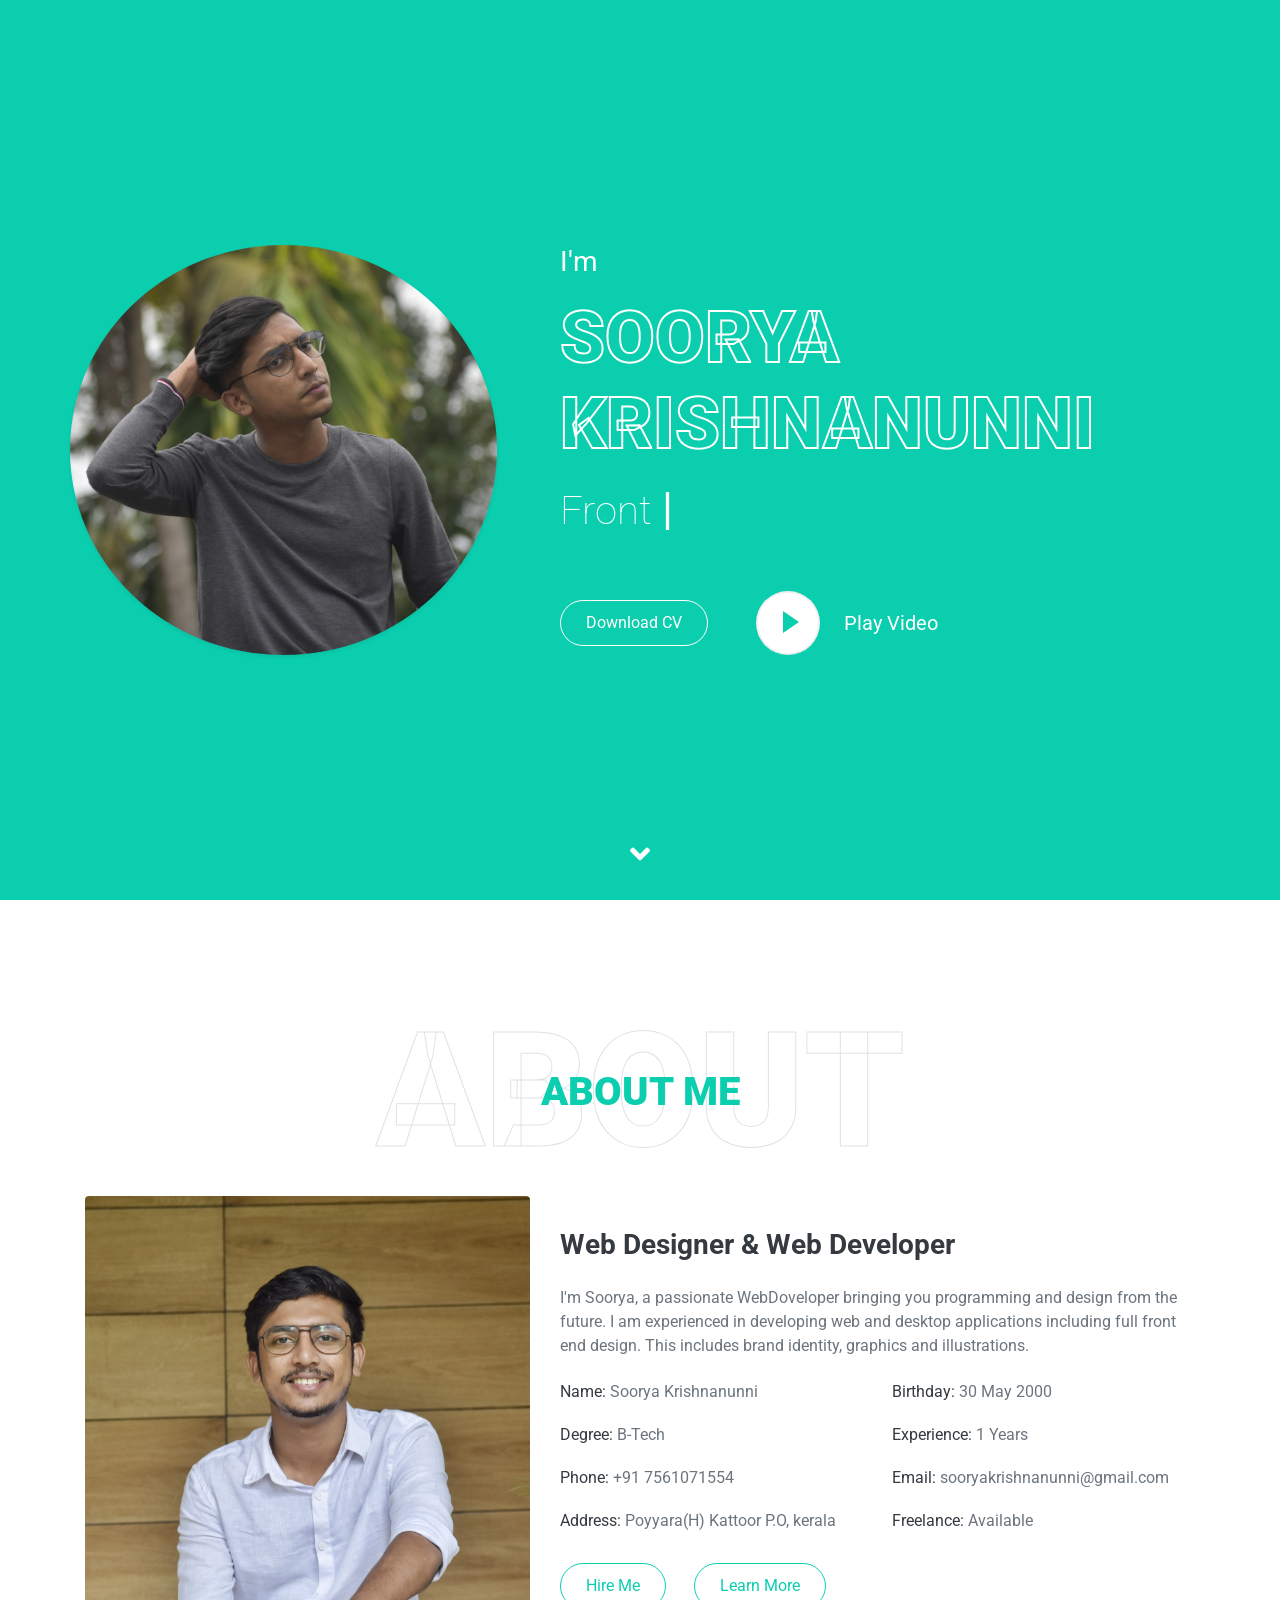
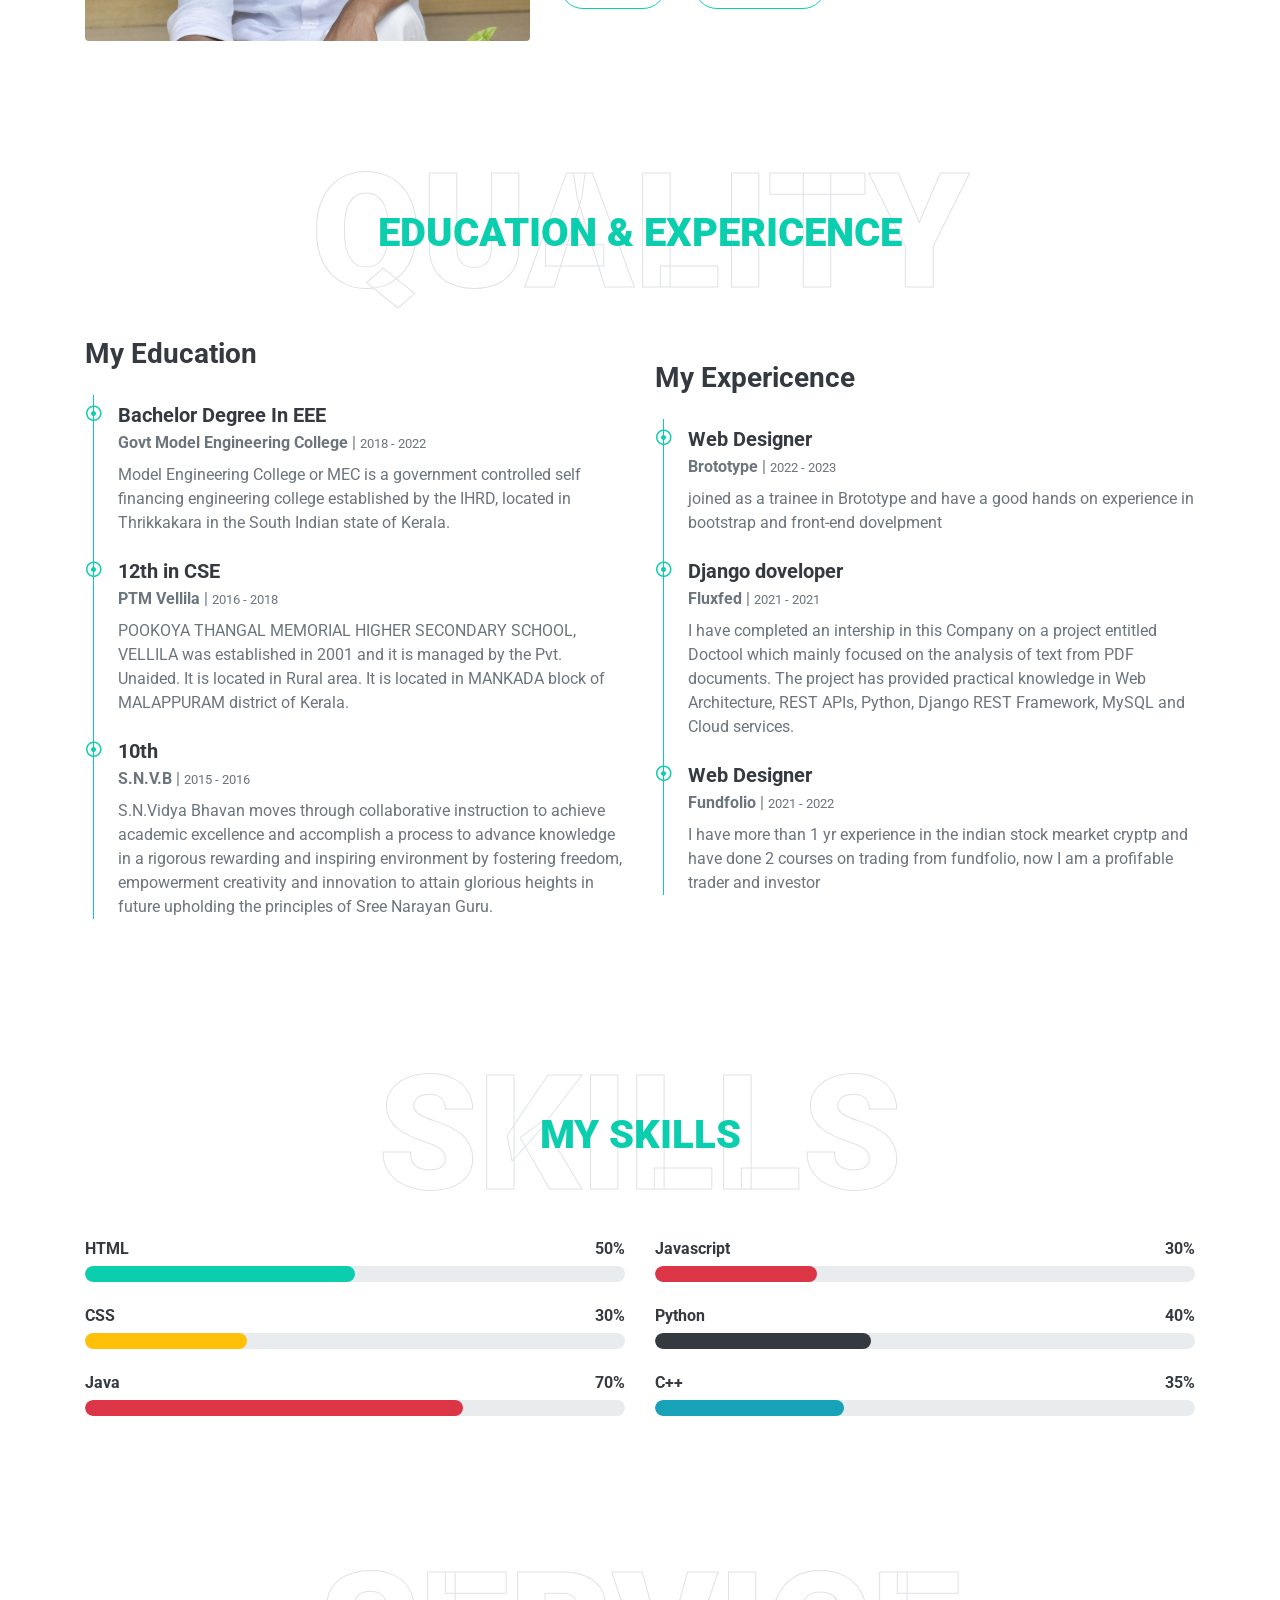
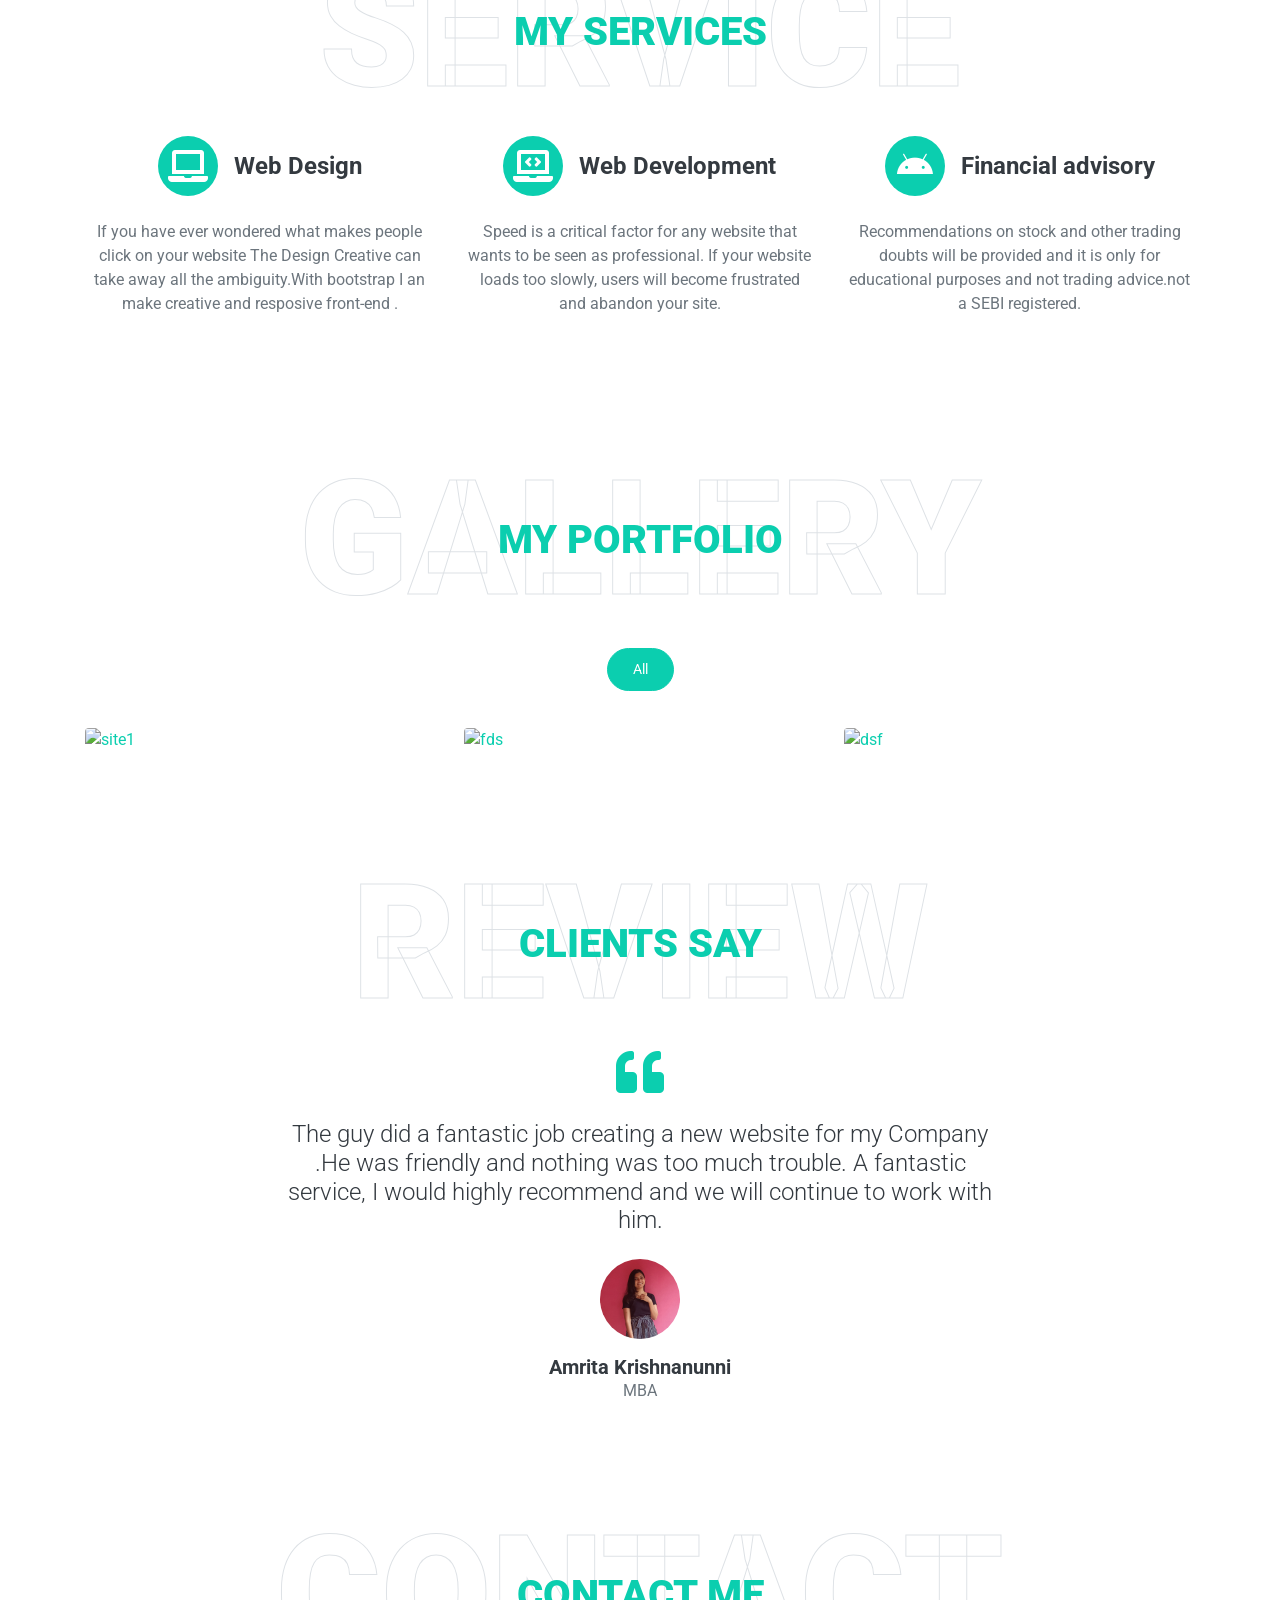
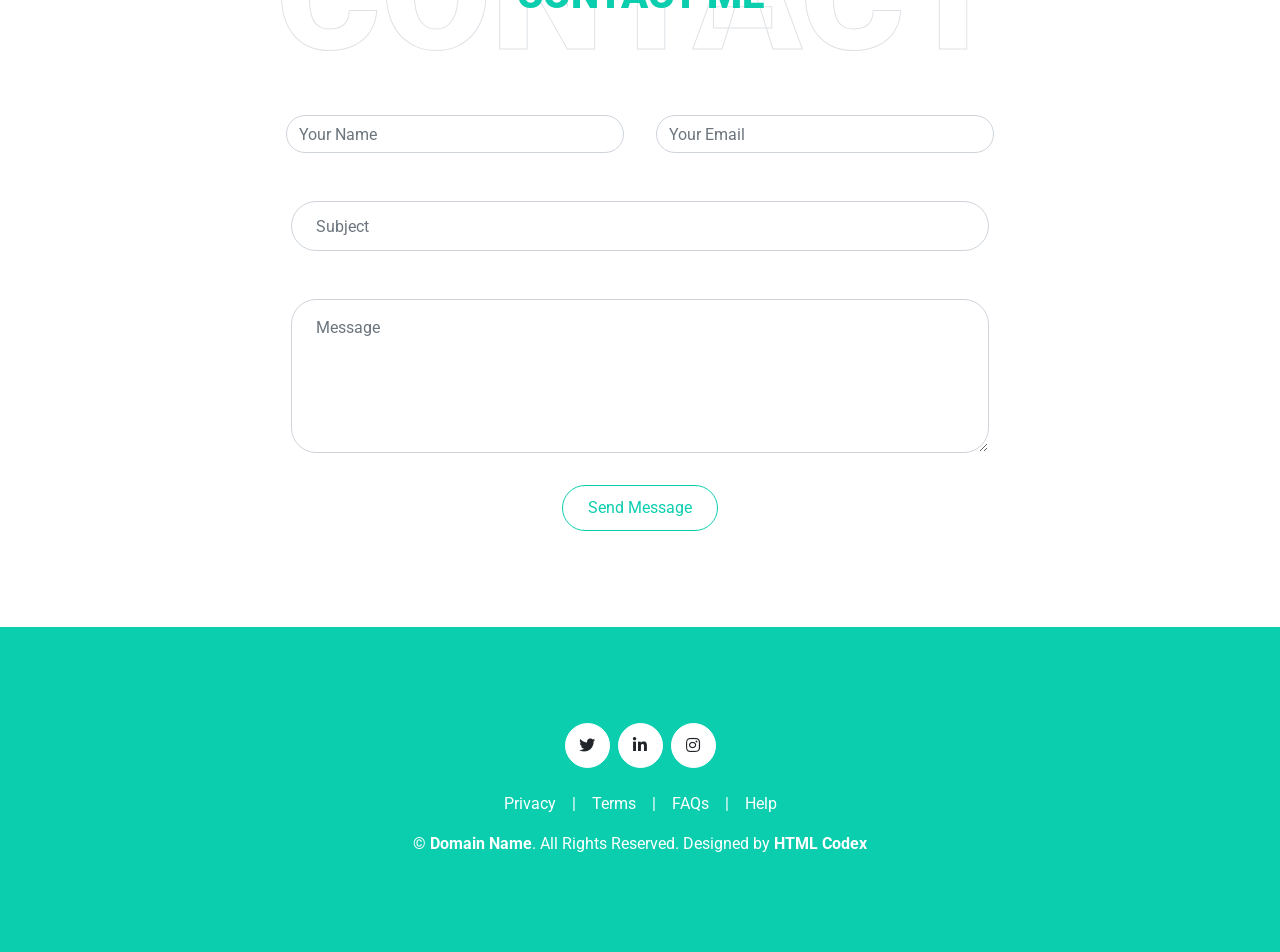
==== commit 1d15c847: "second commit" ====
--- a/index.html
+++ b/index.html
@@ -10,7 +10,7 @@
     <meta name="keywords" content="soorya,Krishnanunni,sooryakrishnanunni,portfolio,webdesigner">
 
     <!-- Favicon -->
-    <link href="img/favicon.ico" rel="icon">
+    <link href="img/favicon.ico" alt="favicon" rel="icon">
 
     <!-- Google Web Fonts -->
     <link rel="preconnect" href="https://fonts.gstatic.com">
@@ -45,10 +45,10 @@
                 <a href="#service" class="nav-item nav-link">Service</a>
                 <a href="#portfolio" class="nav-item nav-link">Portfolio</a>
                 <a href="#testimonial" class="nav-item nav-link">Review</a>
-                <a href="#blog" class="nav-item nav-link">Blogs</a>
+                <!-- <a href="#blog" class="nav-item nav-link">Blogs</a> -->
                 <a href="#contact" class="nav-item nav-link">Contact</a>
             </div>
-            <a href="" class="btn btn-outline-primary d-none d-lg-block">Hire Me</a>
+            <a href="mailto: sooryakrishnanunni@gmail.com" class="btn btn-outline-primary d-none d-lg-block">Hire Me</a>
         </div>
     </nav>
     <!-- Navbar End -->
@@ -80,7 +80,7 @@
         <div class="container">
             <div class="row align-items-center">
                 <div class="col-lg-5 px-5 pl-lg-0 pb-5 pb-lg-0">
-                    <img class="img-fluid w-100 rounded-circle shadow-sm" src="img/soorya1.JPG" alt="">
+                    <img class="img-fluid w-100 rounded-circle shadow-sm" src="img/soorya1.JPG" loading="eager" alt="circle">
                 </div>
                 <div class="col-lg-7 text-center text-lg-left">
                     <h3 class="text-white font-weight-normal mb-3">I'm</h3>
@@ -112,13 +112,11 @@
             </div>
             <div class="row align-items-center">
                 <div class="col-lg-5 pb-4 pb-lg-0">
-                    <img class="img-fluid rounded w-100" src="img/soorya3.jpeg" alt="">
+                    <img class="img-fluid rounded w-100" src="img/soorya3.jpeg" alt="fds" >
                 </div>
                 <div class="col-lg-7">
                     <h3 class="mb-4">Web Designer & Web Developer</h3>
-                    <p>Tempor eos dolodre amet tempor dolor tempor. Dolore ea magna sit amet dolor eirmod. Eos ipsum est
-                        tempor dolor. Clita lorem kasd sed ea lorem diam ea lorem eirmod duo sit ipsum. Amet dolor stet
-                        lorem diam dolor justo et dolor dolor dolor</p>
+                    <p>I'm Soorya, a passionate WebDoveloper bringing you programming and design from the future. I am experienced in developing web and desktop applications including full front end design. This includes brand identity, graphics and illustrations.</p>
                     <div class="row mb-3">
                         <div class="col-sm-6 py-2">
                             <h6>Name:<span class="text-secondary"> Soorya Krishnanunni</span></h6>
@@ -171,27 +169,21 @@
                             <h5 class="font-weight-bold mb-1">Bachelor Degree In EEE</h5>
                             <p class="mb-2"><strong>Govt Model Engineering College</strong> | <small>2018 - 2022</small>
                             </p>
-                            <p>Tempor eos dolore amet tempor dolor tempor. Dolore ea magna sit amet dolor eirmod. Eos
-                                ipsum est tempor dolor. Clita lorem kasd sed ea lorem diam ea lorem eirmod duo sit ipsum
-                                stet lorem diam</p>
+                            <p>Model Engineering College or MEC is a government controlled self financing engineering college established by the IHRD, located in Thrikkakara in the South Indian state of Kerala. </p>
                         </div>
                         <div class="position-relative mb-4">
                             <i class="far fa-dot-circle text-primary position-absolute"
                                 style="top: 2px; left: -32px;"></i>
                             <h5 class="font-weight-bold mb-1">12th in CSE</h5>
                             <p class="mb-2"><strong>PTM Vellila</strong> | <small>2016 - 2018</small></p>
-                            <p>Tempor eos dolore amet tempor dolor tempor. Dolore ea magna sit amet dolor eirmod. Eos
-                                ipsum est tempor dolor. Clita lorem kasd sed ea lorem diam ea lorem eirmod duo sit ipsum
-                                stet lorem diam</p>
+                            <p>POOKOYA THANGAL MEMORIAL HIGHER SECONDARY SCHOOL, VELLILA was established in 2001 and it is managed by the Pvt. Unaided. It is located in Rural area. It is located in MANKADA block of MALAPPURAM district of Kerala. </p>
                         </div>
                         <div class="position-relative mb-4">
                             <i class="far fa-dot-circle text-primary position-absolute"
                                 style="top: 2px; left: -32px;"></i>
                             <h5 class="font-weight-bold mb-1">10th </h5>
                             <p class="mb-2"><strong>S.N.V.B</strong> | <small>2015 - 2016</small></p>
-                            <p>Tempor eos dolore amet tempor dolor tempor. Dolore ea magna sit amet dolor eirmod. Eos
-                                ipsum est tempor dolor. Clita lorem kasd sed ea lorem diam ea lorem eirmod duo sit ipsum
-                                stet lorem diam</p>
+                            <p>S.N.Vidya Bhavan moves through collaborative instruction to achieve academic excellence and accomplish a process to advance knowledge in a rigorous rewarding and inspiring environment by fostering freedom, empowerment creativity and innovation to attain glorious heights in future upholding the principles of Sree Narayan Guru.</p>
                         </div>
                     </div>
                 </div>
@@ -202,28 +194,24 @@
                             <i class="far fa-dot-circle text-primary position-absolute"
                                 style="top: 2px; left: -32px;"></i>
                             <h5 class="font-weight-bold mb-1">Web Designer</h5>
-                            <p class="mb-2"><strong>Soft Company</strong> | <small>2000 - 2050</small></p>
-                            <p>Tempor eos dolore amet tempor dolor tempor. Dolore ea magna sit amet dolor eirmod. Eos
-                                ipsum est tempor dolor. Clita lorem kasd sed ea lorem diam ea lorem eirmod duo sit ipsum
-                                stet lorem diam</p>
+                            <p class="mb-2"><strong>Brototype</strong> | <small>2022 - 2023</small></p>
+                            <p> joined as a trainee in Brototype and have a good hands on experience in bootstrap and front-end dovelpment</p>
+                        </div>
+                        <div class="position-relative mb-4">
+                            <i class="far fa-dot-circle text-primary position-absolute"
+                                style="top: 2px; left: -32px;"></i>
+                            <h5 class="font-weight-bold mb-1">Django doveloper</h5>
+                            <p class="mb-2"><strong>Fluxfed</strong> | <small>2021 - 2021</small></p>
+                            <p>I have completed an intership in this Company on a project entitled Doctool which mainly focused on the analysis of text
+                                from PDF documents. The project has provided practical knowledge in Web Architecture,
+                                REST APIs, Python, Django REST Framework, MySQL and Cloud services.</p>
                         </div>
                         <div class="position-relative mb-4">
                             <i class="far fa-dot-circle text-primary position-absolute"
                                 style="top: 2px; left: -32px;"></i>
                             <h5 class="font-weight-bold mb-1">Web Designer</h5>
-                            <p class="mb-2"><strong>Soft Company</strong> | <small>2000 - 2050</small></p>
-                            <p>Tempor eos dolore amet tempor dolor tempor. Dolore ea magna sit amet dolor eirmod. Eos
-                                ipsum est tempor dolor. Clita lorem kasd sed ea lorem diam ea lorem eirmod duo sit ipsum
-                                stet lorem diam</p>
-                        </div>
-                        <div class="position-relative mb-4">
-                            <i class="far fa-dot-circle text-primary position-absolute"
-                                style="top: 2px; left: -32px;"></i>
-                            <h5 class="font-weight-bold mb-1">Web Designer</h5>
-                            <p class="mb-2"><strong>Soft Company</strong> | <small>2000 - 2050</small></p>
-                            <p>Tempor eos dolore amet tempor dolor tempor. Dolore ea magna sit amet dolor eirmod. Eos
-                                ipsum est tempor dolor. Clita lorem kasd sed ea lorem diam ea lorem eirmod duo sit ipsum
-                                stet lorem diam</p>
+                            <p class="mb-2"><strong>Fundfolio</strong> | <small>2021 - 2022</small></p>
+                            <p>I have more than 1 yr experience in the indian stock mearket cryptp and have done 2 courses on trading from fundfolio, now I am a profifable trader and investor</p>
                         </div>
                     </div>
                 </div>
@@ -324,8 +312,7 @@
                         <i class="fa fa-2x fa-laptop service-icon bg-primary text-white mr-3"></i>
                         <h4 class="font-weight-bold m-0">Web Design</h4>
                     </div>
-                    <p>Justo sit justo eos amet tempor amet clita amet ipsum eos elitr. Amet lorem lorem lorem est amet
-                        labore eirmod erat clita</p>
+                    <p>If you have ever wondered what makes people click on your website The Design Creative can take away all the ambiguity.With bootstrap I an make creative and resposive front-end .</p>
                     <a class="border-bottom border-primary text-decoration-none" href=""></a>
                 </div>
                 <div class="col-lg-4 col-md-6 text-center mb-5">
@@ -333,8 +320,7 @@
                         <i class="fa fa-2x fa-laptop-code service-icon bg-primary text-white mr-3"></i>
                         <h4 class="font-weight-bold m-0">Web Development</h4>
                     </div>
-                    <p>Justo sit justo eos amet tempor amet clita amet ipsum eos elitr. Amet lorem lorem lorem est amet
-                        labore eirmod erat clita</p>
+                    <p>Speed is a critical factor for any website that wants to be seen as professional. If your website loads too slowly, users will become frustrated and abandon your site.</p>
                     <a class="border-bottom border-primary text-decoration-none" href=""></a>
                 </div>
                 <div class="col-lg-4 col-md-6 text-center mb-5">
@@ -342,11 +328,10 @@
                         <i class="fab fa-2x fa-android service-icon bg-primary text-white mr-3"></i>
                         <h4 class="font-weight-bold m-0">Financial advisory</h4>
                     </div>
-                    <p>Justo sit justo eos amet tempor amet clita amet ipsum eos elitr. Amet lorem lorem lorem est amet
-                        labore eirmod erat clita</p>
+                    <p> Recommendations on stock and other trading doubts will be provided  and it is only for  educational purposes and not trading advice.not a SEBI registered. </p>
                     <a class="border-bottom border-primary text-decoration-none" href=""></a>
                 </div>
-                <div class="col-lg-4 col-md-6 text-center mb-5">
+                <!-- <div class="col-lg-4 col-md-6 text-center mb-5">
                     <div class="d-flex align-items-center justify-content-center mb-4">
                         <i class="fab fa-2x fa-apple service-icon bg-primary text-white mr-3"></i>
                         <h4 class="font-weight-bold m-0">Apps Development</h4>
@@ -372,7 +357,7 @@
                     <p>Justo sit justo eos amet tempor amet clita amet ipsum eos elitr. Amet lorem lorem lorem est amet
                         labore eirmod erat clita</p>
                     <a class="border-bottom border-primary text-decoration-none" href=""></a>
-                </div>
+                </div> -->
             </div>
         </div>
     </div>
@@ -390,46 +375,46 @@
                 <div class="col-12 text-center mb-2">
                     <ul class="list-inline mb-4" id="portfolio-flters">
                         <li class="btn btn-sm btn-outline-primary m-1 active" data-filter="*">All</li>
-                        <li class="btn btn-sm btn-outline-primary m-1" data-filter=".first">Design</li>
-                        <li class="btn btn-sm btn-outline-primary m-1" data-filter=".second">Development</li>
-                        <li class="btn btn-sm btn-outline-primary m-1" data-filter=".third">Marketing</li>
+                        <!-- <li class="btn btn-sm btn-outline-primary m-1" data-filter=".first">Design</li> -->
+                        <!-- <li class="btn btn-sm btn-outline-primary m-1" data-filter=".second">Development</li> -->
+                        <!-- <li class="btn btn-sm btn-outline-primary m-1" data-filter=".third">Marketing</li> -->
                     </ul>
                 </div>
             </div>
             <div class="row portfolio-container">
                 <div class="col-lg-4 col-md-6 mb-4 portfolio-item first">
                     <div class="position-relative overflow-hidden mb-2">
-                        <img class="img-fluid rounded w-100" src="img/portfolio-1.jpg" alt="">
-                        <div class="portfolio-btn bg-primary d-flex align-items-center justify-content-center">
+                        <a href="https://soorya2020.github.io/soorya-portfolio/" target="_blank"> <img class="img-fluid rounded w-100" src="img/portfolio-1.jpg" alt="site1"></a>
+                        <!-- <div class="portfolio-btn bg-primary d-flex align-items-center justify-content-center">
                             <a href="img/portfolio-1.jpg" data-lightbox="portfolio">
                                 <i class="fa fa-plus text-white" style="font-size: 60px;"></i>
                             </a>
-                        </div>
+                        </div> -->
                     </div>
                 </div>
                 <div class="col-lg-4 col-md-6 mb-4 portfolio-item second">
                     <div class="position-relative overflow-hidden mb-2">
-                        <img class="img-fluid rounded w-100" src="img/portfolio-2.jpg" alt="">
-                        <div class="portfolio-btn bg-primary d-flex align-items-center justify-content-center">
+                        <a href="https://soorya2020.github.io/zerodha-responsive/" target="_blank"><img class="img-fluid rounded w-100" src="img/portfolio-2.jpg" alt="fds"></a>
+                        <!-- <div class="portfolio-btn bg-primary d-flex align-items-center justify-content-center">
                             <a href="img/portfolio-2.jpg" data-lightbox="portfolio">
                                 <i class="fa fa-plus text-white" style="font-size: 60px;"></i>
                             </a>
-                        </div>
+                        </div> -->
                     </div>
                 </div>
                 <div class="col-lg-4 col-md-6 mb-4 portfolio-item third">
                     <div class="position-relative overflow-hidden mb-2">
-                        <img class="img-fluid rounded w-100" src="img/portfolio-3.jpg" alt="">
-                        <div class="portfolio-btn bg-primary d-flex align-items-center justify-content-center">
+                       <a href="https://soorya2020.github.io/marketfeed/" target="_blank"> <img class="img-fluid rounded w-100" src="img/portfolio-3.jpg" alt="dsf"></a>
+                        <!-- <div class="portfolio-btn bg-primary d-flex align-items-center justify-content-center">
                             <a href="img/portfolio-3.jpg" data-lightbox="portfolio">
                                 <i class="fa fa-plus text-white" style="font-size: 60px;"></i>
                             </a>
-                        </div>
-                    </div>
-                </div>
-                <div class="col-lg-4 col-md-6 mb-4 portfolio-item first">
+                        </div> -->
+                    </div>
+                </div>
+                <!-- <div class="col-lg-4 col-md-6 mb-4 portfolio-item first">
                     <div class="position-relative overflow-hidden mb-2">
-                        <img class="img-fluid rounded w-100" src="img/portfolio-4.jpg" alt="">
+                        <img class="img-fluid rounded w-100" src="img/portfolio-4.jpg" alt="fs">
                         <div class="portfolio-btn bg-primary d-flex align-items-center justify-content-center">
                             <a href="img/portfolio-4.jpg" data-lightbox="portfolio">
                                 <i class="fa fa-plus text-white" style="font-size: 60px;"></i>
@@ -456,7 +441,7 @@
                             </a>
                         </div>
                     </div>
-                </div>
+                </div> -->
             </div>
         </div>
     </div>
@@ -475,15 +460,13 @@
                     <div class="owl-carousel testimonial-carousel">
                         <div class="text-center">
                             <i class="fa fa-3x fa-quote-left text-primary mb-4"></i>
-                            <h4 class="font-weight-light mb-4">Dolor eirmod diam stet kasd sed. Aliqu rebum est eos.
-                                Rebum elitr dolore et eos labore, stet justo sed est sed. Diam sed sed dolor stet
-                                accusam amet eirmod eos, labore diam clita</h4>
-                            <img class="img-fluid rounded-circle mx-auto mb-3" src="img/testimonial-1.jpg"
+                            <h4 class="font-weight-light mb-4">The guy did a fantastic job creating a new website for my Company .He was friendly and nothing was too much trouble. A fantastic service, I would highly recommend and we will continue to work with him.</h4>
+                            <img class="img-fluid rounded-circle mx-auto mb-3" src="img/amrita.jpeg"
                                 style="width: 80px; height: 80px;">
-                            <h5 class="font-weight-bold m-0">Client Name</h5>
-                            <span>Profession</span>
-                        </div>
-                        <div class="text-center">
+                            <h5 class="font-weight-bold m-0">Amrita Krishnanunni</h5>
+                            <span>MBA</span>
+                        </div>
+                        <!-- <div class="text-center">
                             <i class="fa fa-3x fa-quote-left text-primary mb-4"></i>
                             <h4 class="font-weight-light mb-4">Dolor eirmod diam stet kasd sed. Aliqu rebum est eos.
                                 Rebum elitr dolore et eos labore, stet justo sed est sed. Diam sed sed dolor stet
@@ -502,7 +485,7 @@
                                 style="width: 80px; height: 80px;">
                             <h5 class="font-weight-bold m-0">Client Name</h5>
                             <span>Profession</span>
-                        </div>
+                        </div> -->
                     </div>
                 </div>
             </div>
@@ -512,7 +495,7 @@
 
 
     <!-- Blog Start -->
-    <div class="container-fluid pt-5" id="blog">
+    <!-- <div class="container-fluid pt-5" id="blog">
         <div class="container">
             <div class="position-relative d-flex align-items-center justify-content-center">
                 <h1 class="display-1 text-uppercase text-white" style="-webkit-text-stroke: 1px #dee2e6;">Blog</h1>
@@ -558,7 +541,7 @@
                 </div>
             </div>
         </div>
-    </div>
+    </div> -->
     <!-- Blog End -->
 
 
@@ -575,20 +558,25 @@
                     <div class="contact-form text-center">
                         <div id="success"></div>
 
-
-                        <form name="sentMessage" id="gform" action="https://script.google.com/macros/s/AKfycbwLVBk-t4XBXwsSClX5BgHwRGvZoSR3617_nKDvapvH3uTvy3eCmjGX0s-NTMsSTgBI/exec" method="post" >
+                        <!-- form  -->
+                        <form name="sentMessage" id="gform"
+                            action="https://script.google.com/macros/s/AKfycbwLVBk-t4XBXwsSClX5BgHwRGvZoSR3617_nKDvapvH3uTvy3eCmjGX0s-NTMsSTgBI/exec"
+                            method="post">
                             <div class="form-row ">
                                 <div class="control-group col-sm-6 p-3">
-                                    <input type="text" name="Name" class="form-control " id="name" placeholder="Your Name" />
+                                    <input type="text" name="Name" class="form-control " id="name"
+                                        placeholder="Your Name" />
                                     <p class="help-block " id=""></p>
                                 </div>
                                 <div class="control-group col-sm-6 p-3">
-                                    <input type="email" name="Email" class="form-control " id="email" placeholder="Your Email" />
+                                    <input type="email" name="Email" class="form-control " id="email"
+                                        placeholder="Your Email" />
                                     <p class="help-block "></p>
                                 </div>
                             </div>
                             <div class="control-group p-3">
-                                <input type="text" name="Subject" class="form-control p-4" id="subject" placeholder="Subject" />
+                                <input type="text" name="Subject" class="form-control p-4" id="subject"
+                                    placeholder="Subject" />
                                 <p class="help-block "></p>
                             </div>
                             <div class="control-group p-3">
@@ -603,6 +591,7 @@
                                 <button type="submit" id="submit-btn-form" hidden></button>
                             </div>
                         </form>
+                        <!-- form end -->
 
 
 
@@ -665,7 +654,7 @@
 
     <!-- Template Javascript -->
     <script src="js/main.js"></script>
-    <script src="script.js"></script>
+    <script async src="script.js"></script>
 </body>
 
 </html>
--- a/css/style.css
+++ b/css/style.css
@@ -9989,4 +9989,3 @@
   color: green !important;
 } 
 
-html{scroll-behavior: smooth;}
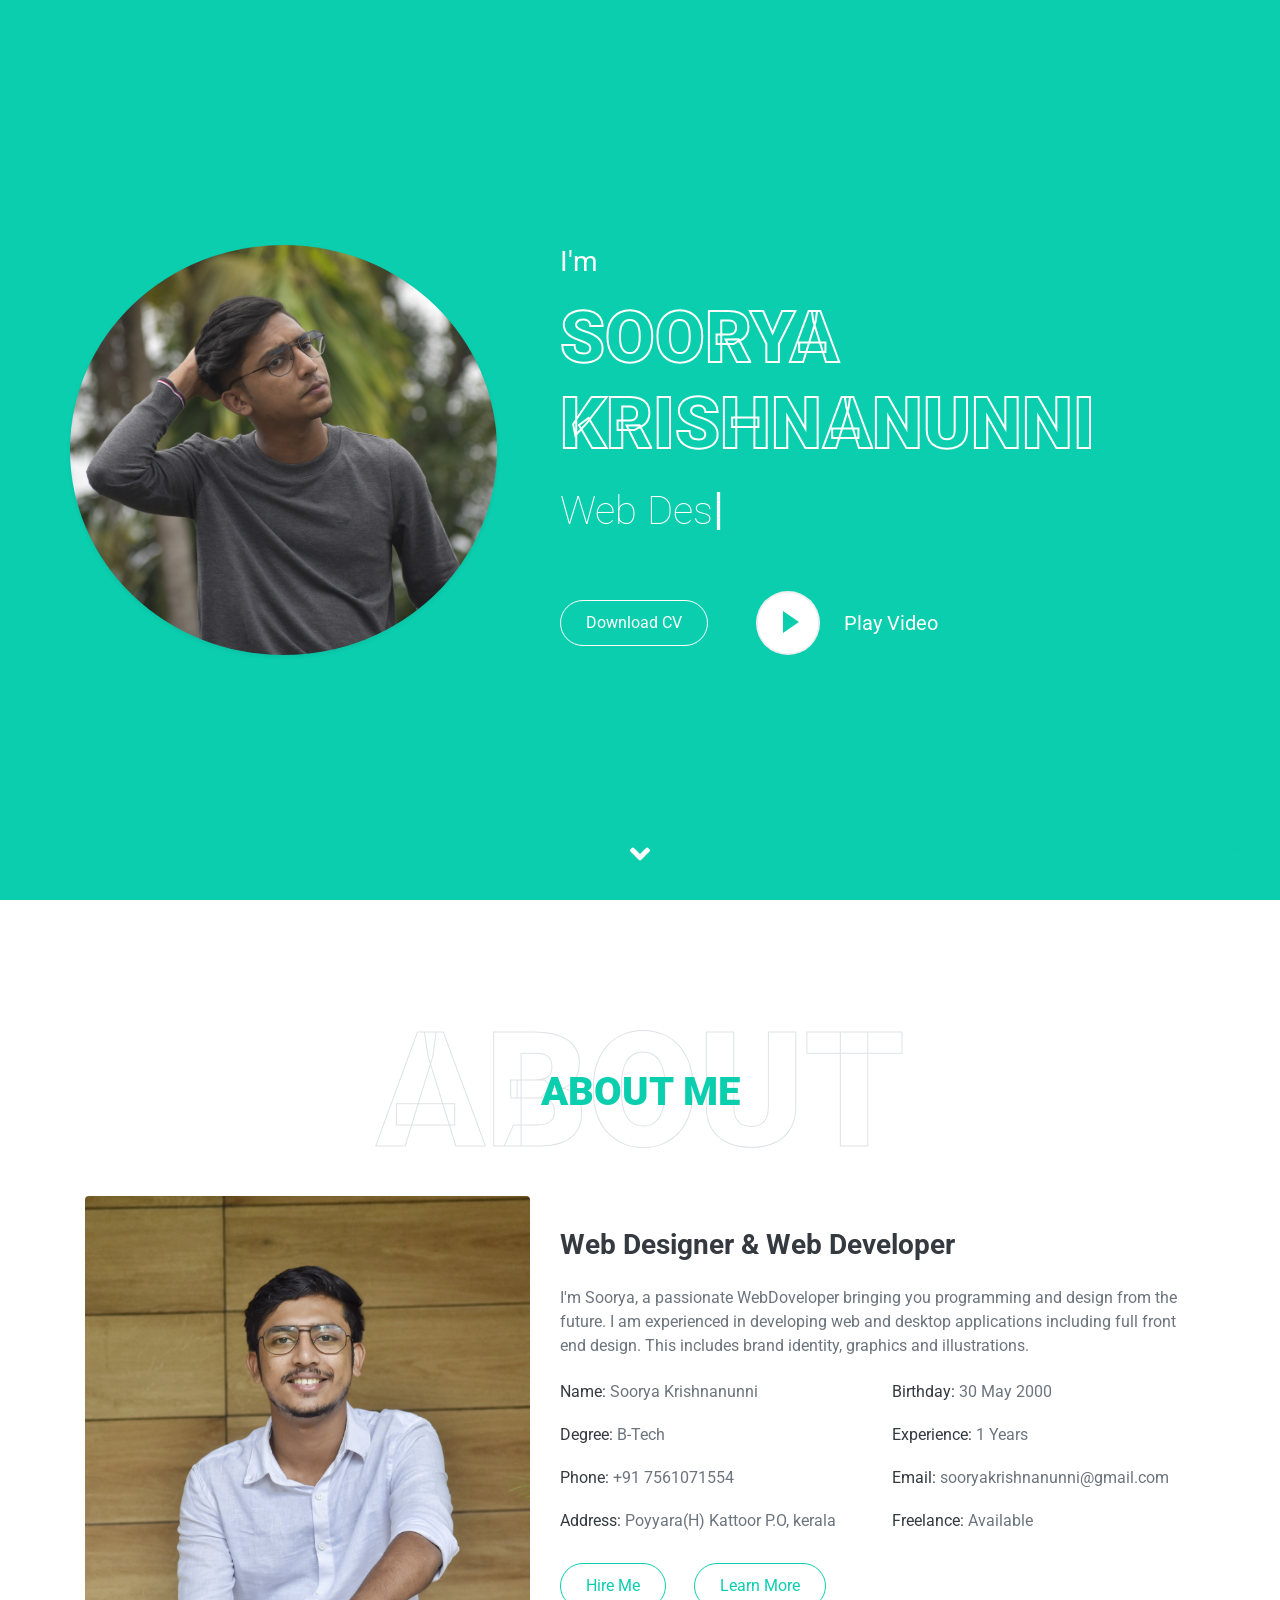
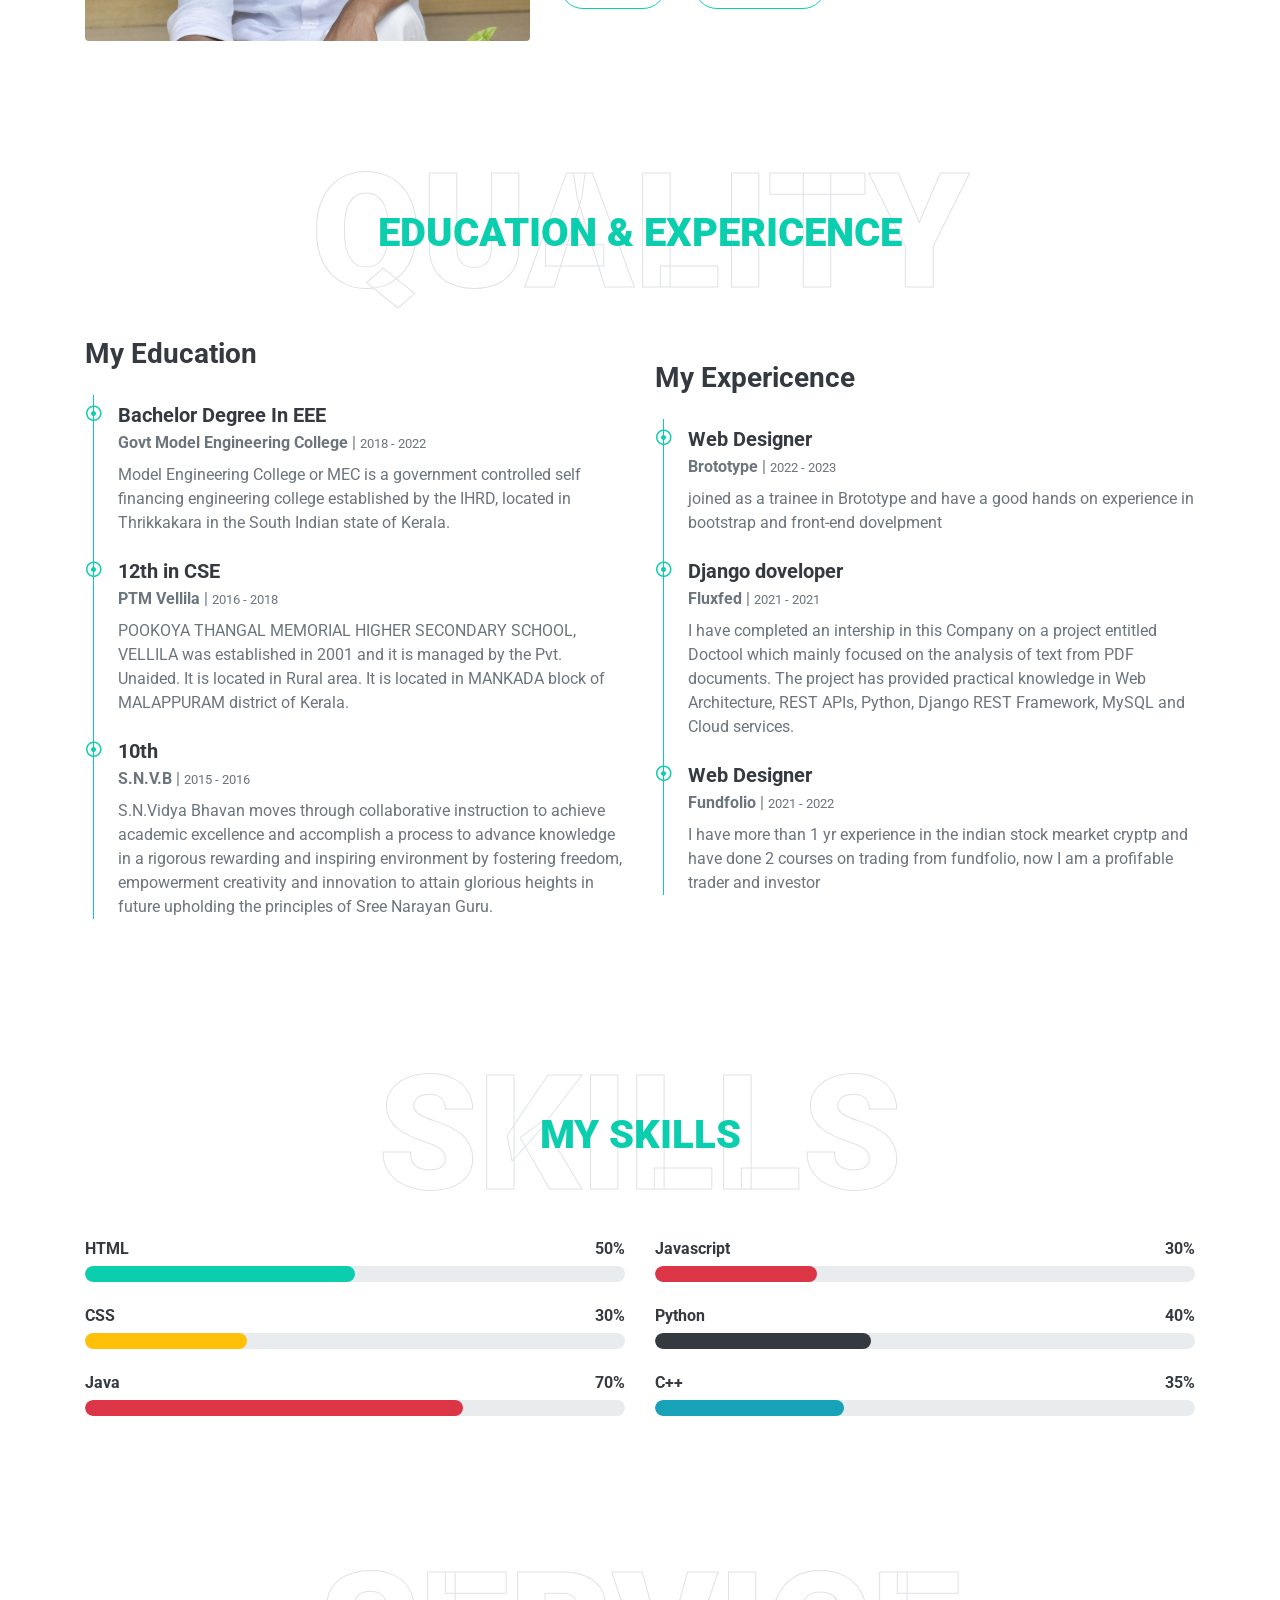
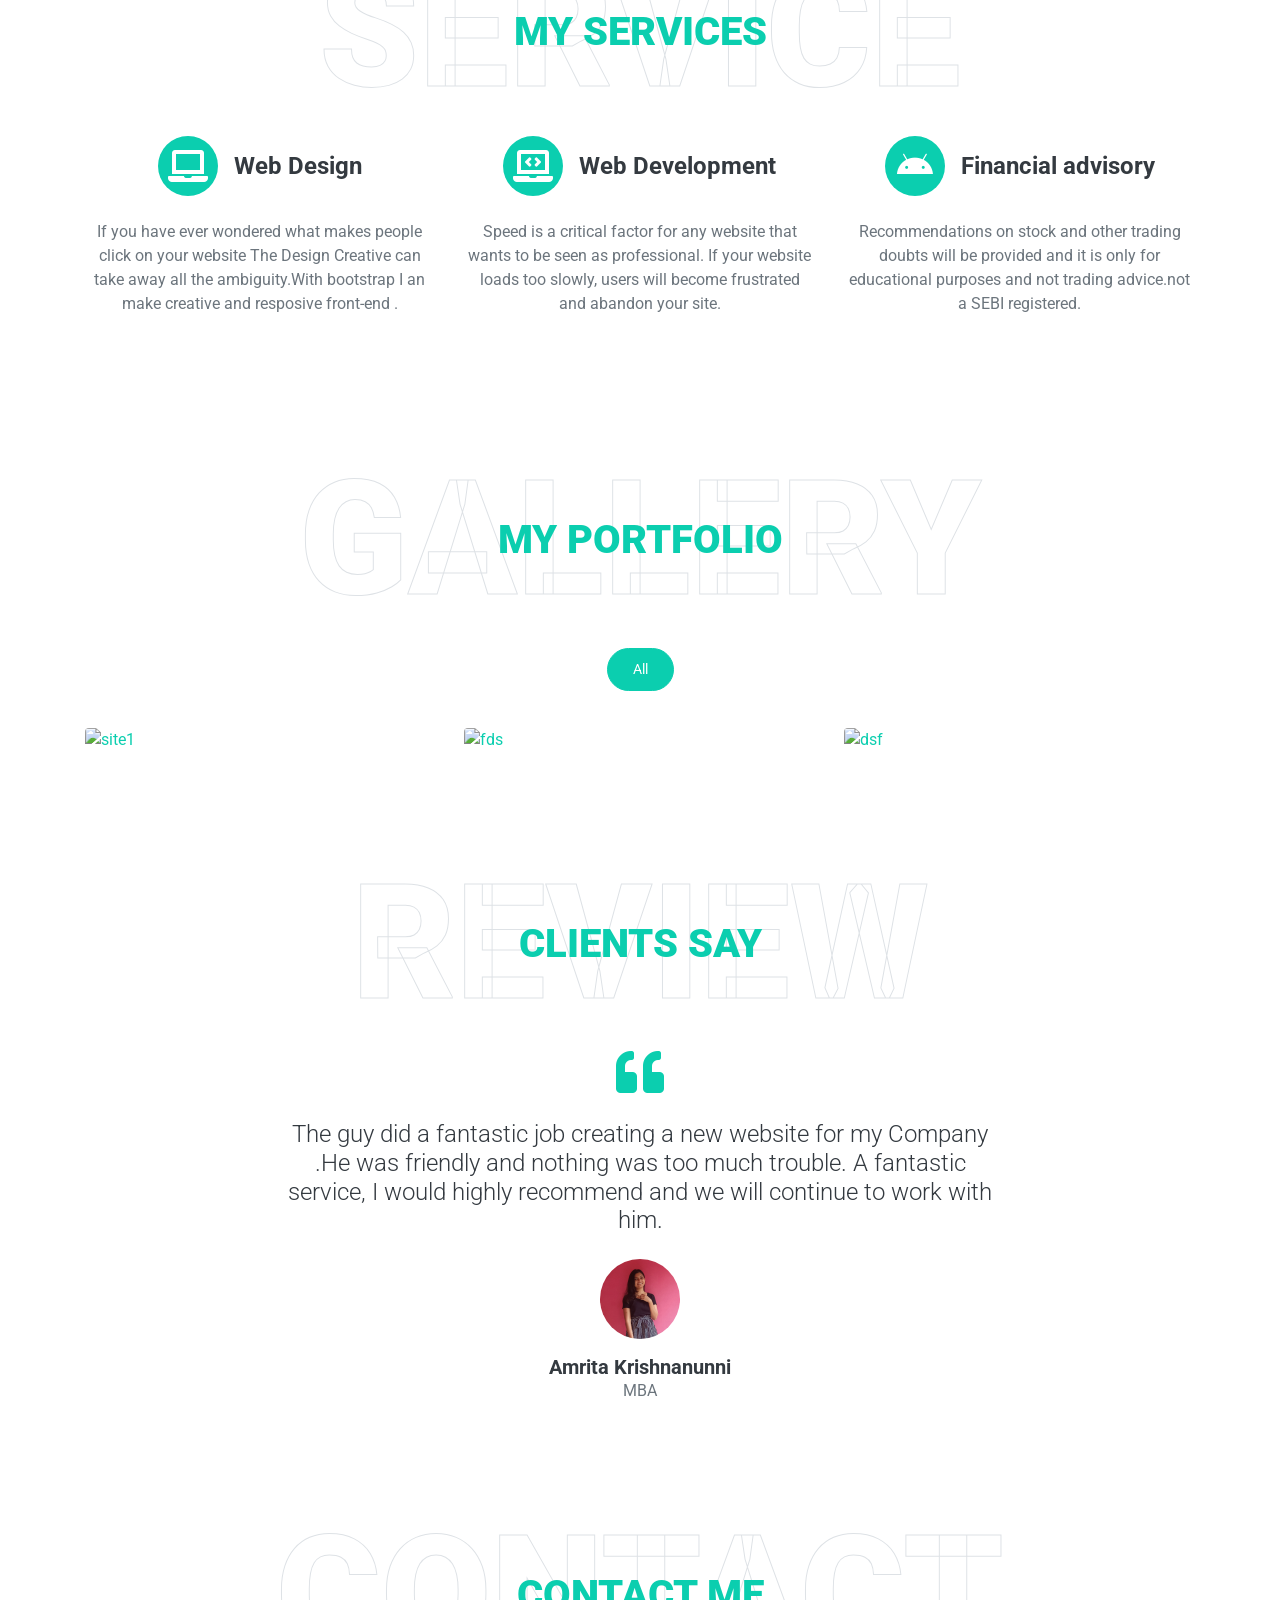
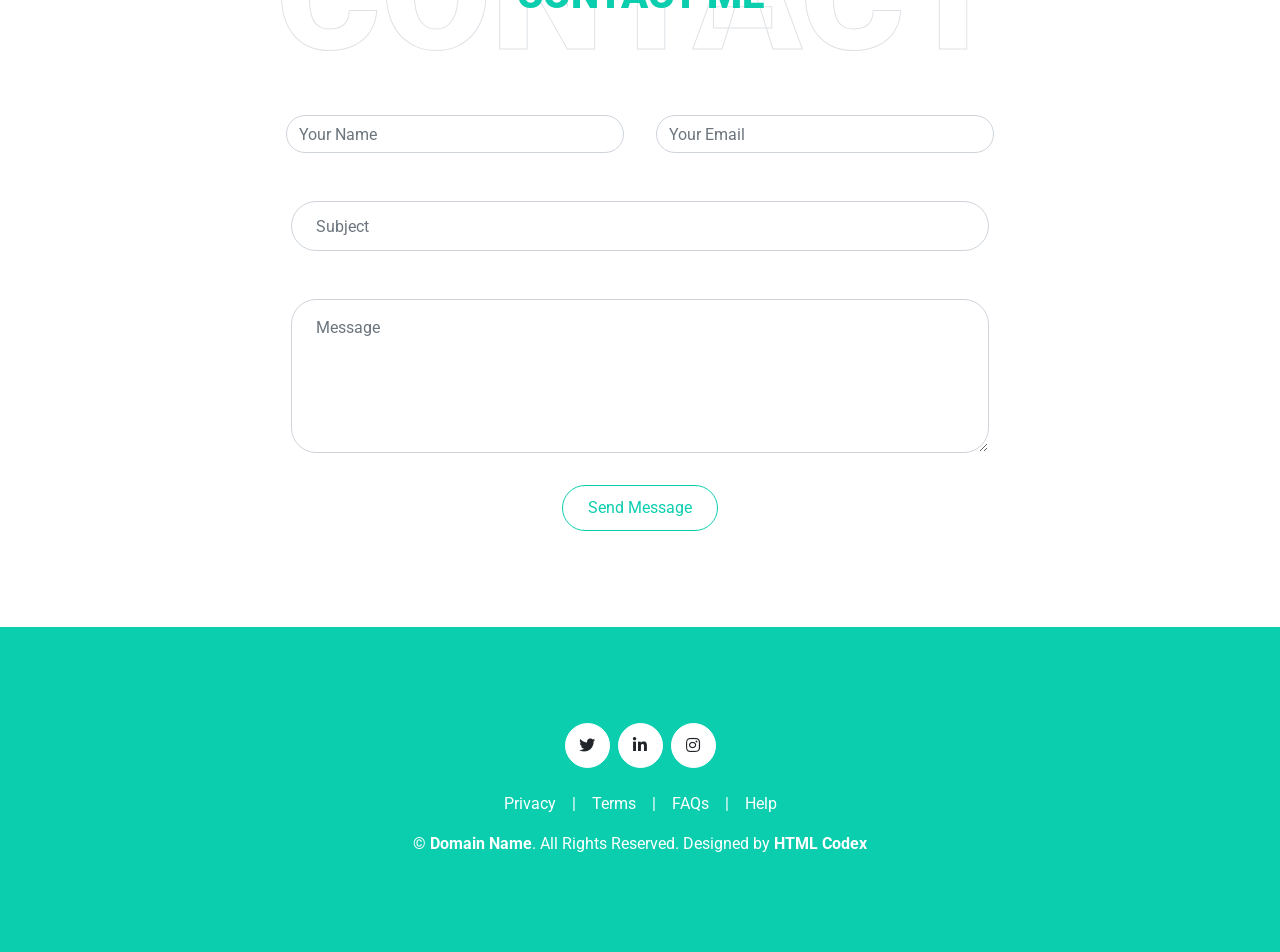
==== commit 02ee6b1a: "3rd commit" ====
--- a/index.html
+++ b/index.html
@@ -10,7 +10,7 @@
     <meta name="keywords" content="soorya,Krishnanunni,sooryakrishnanunni,portfolio,webdesigner">
 
     <!-- Favicon -->
-    <link href="img/favicon.ico" alt="favicon" rel="icon">
+    <link href="img/edited1.png" alt="favicon" rel="icon">
 
     <!-- Google Web Fonts -->
     <link rel="preconnect" href="https://fonts.gstatic.com">
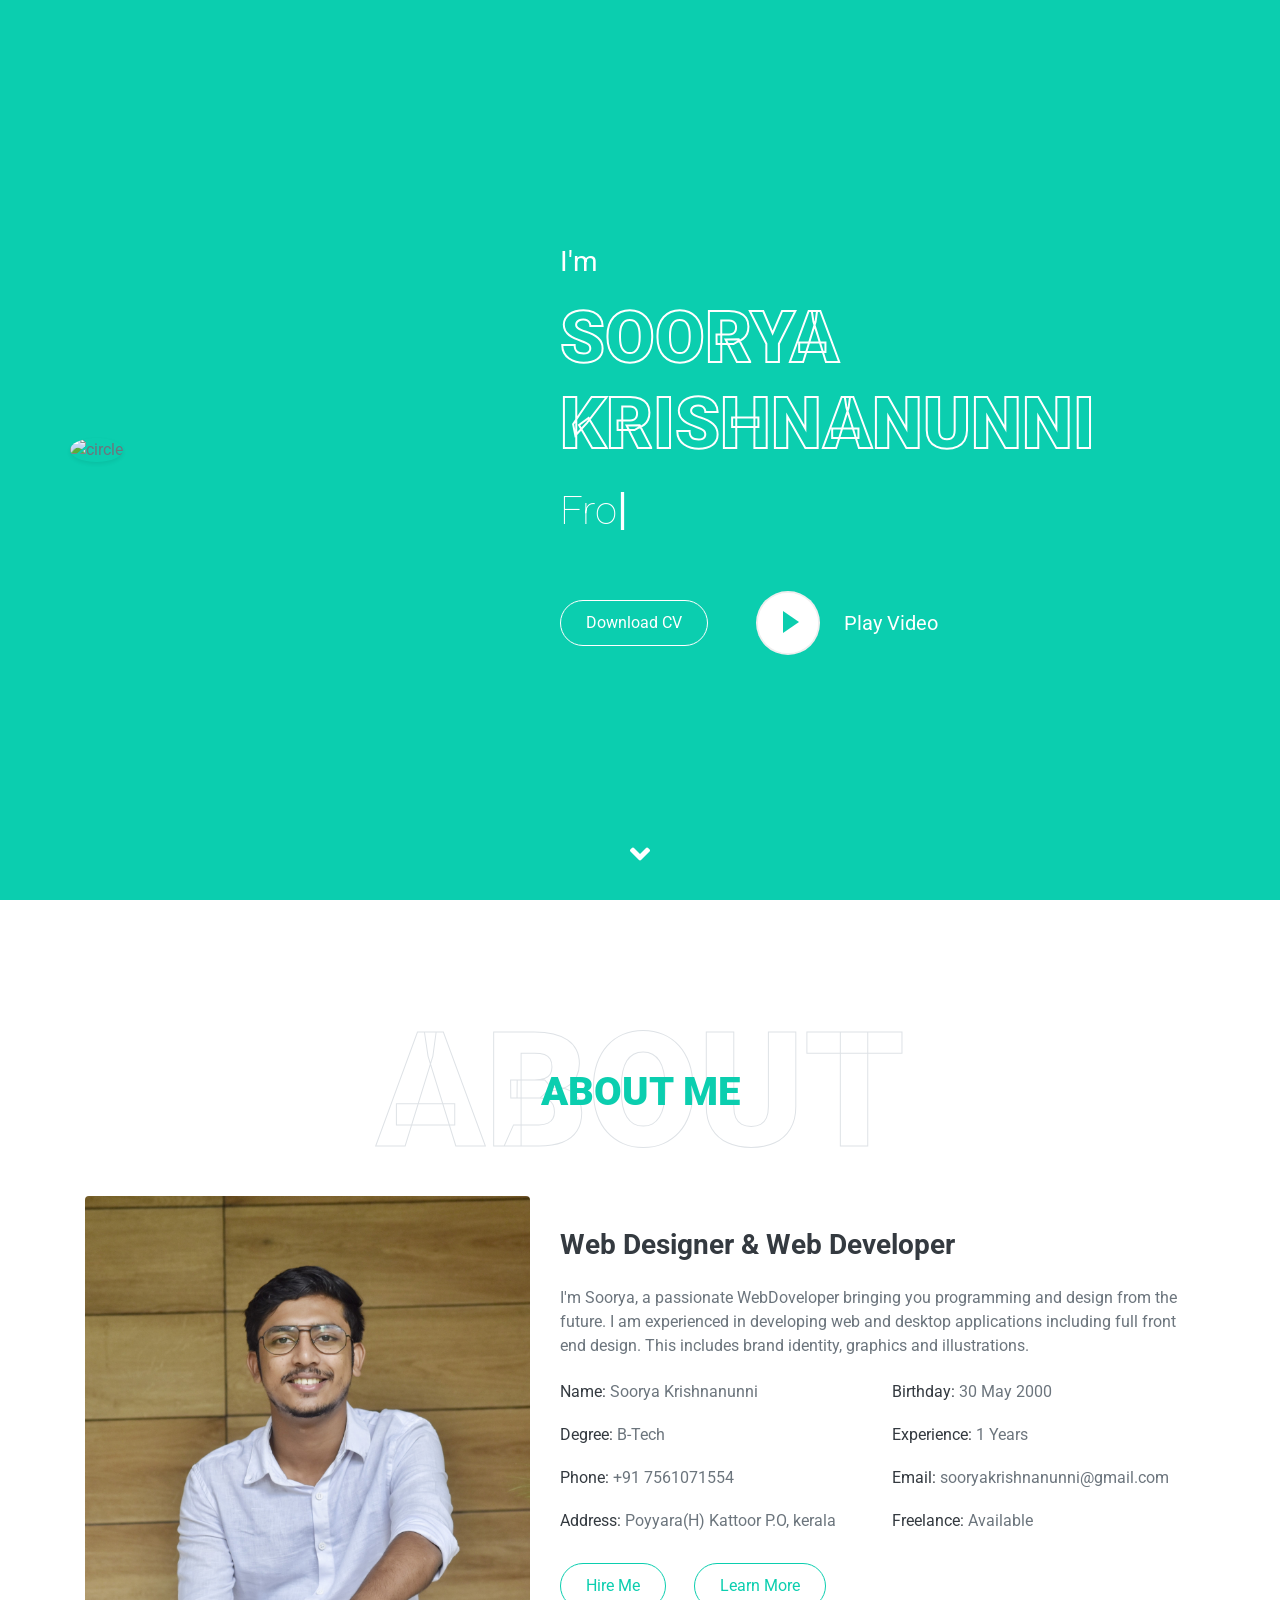
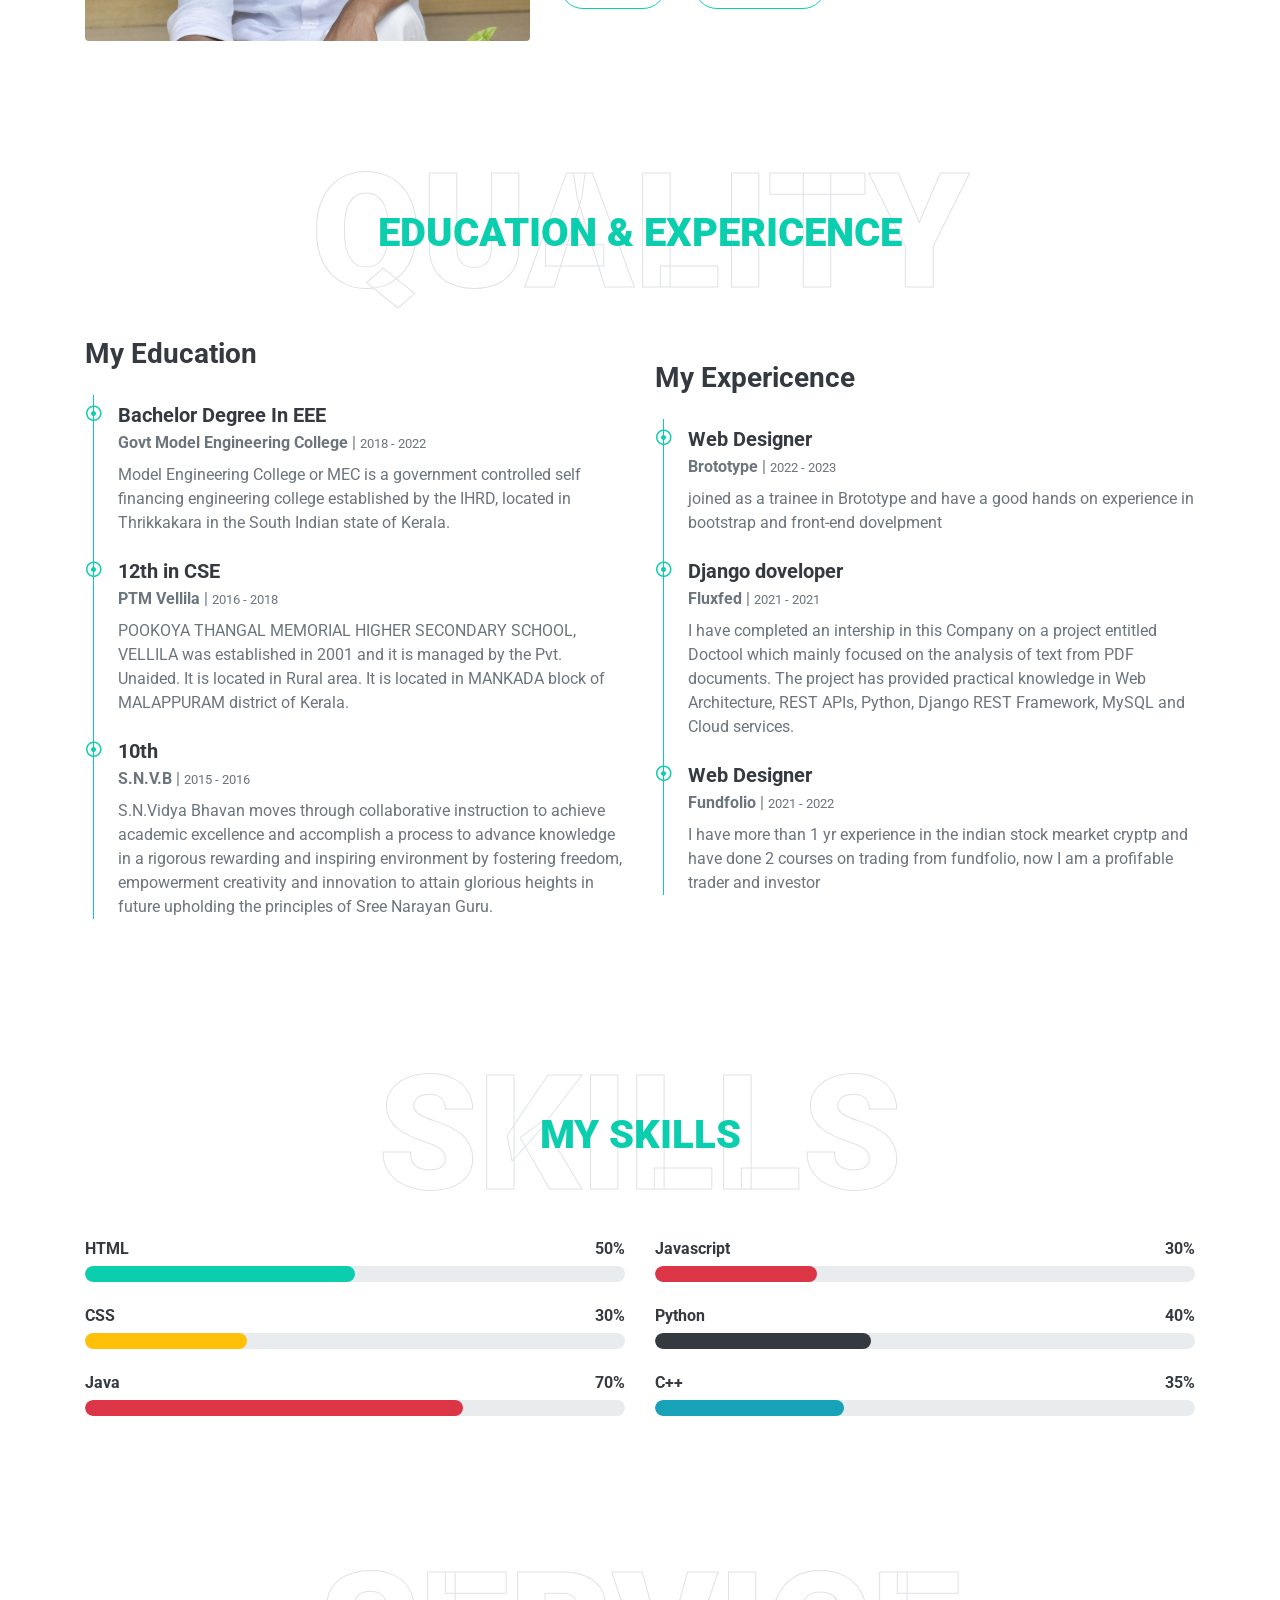
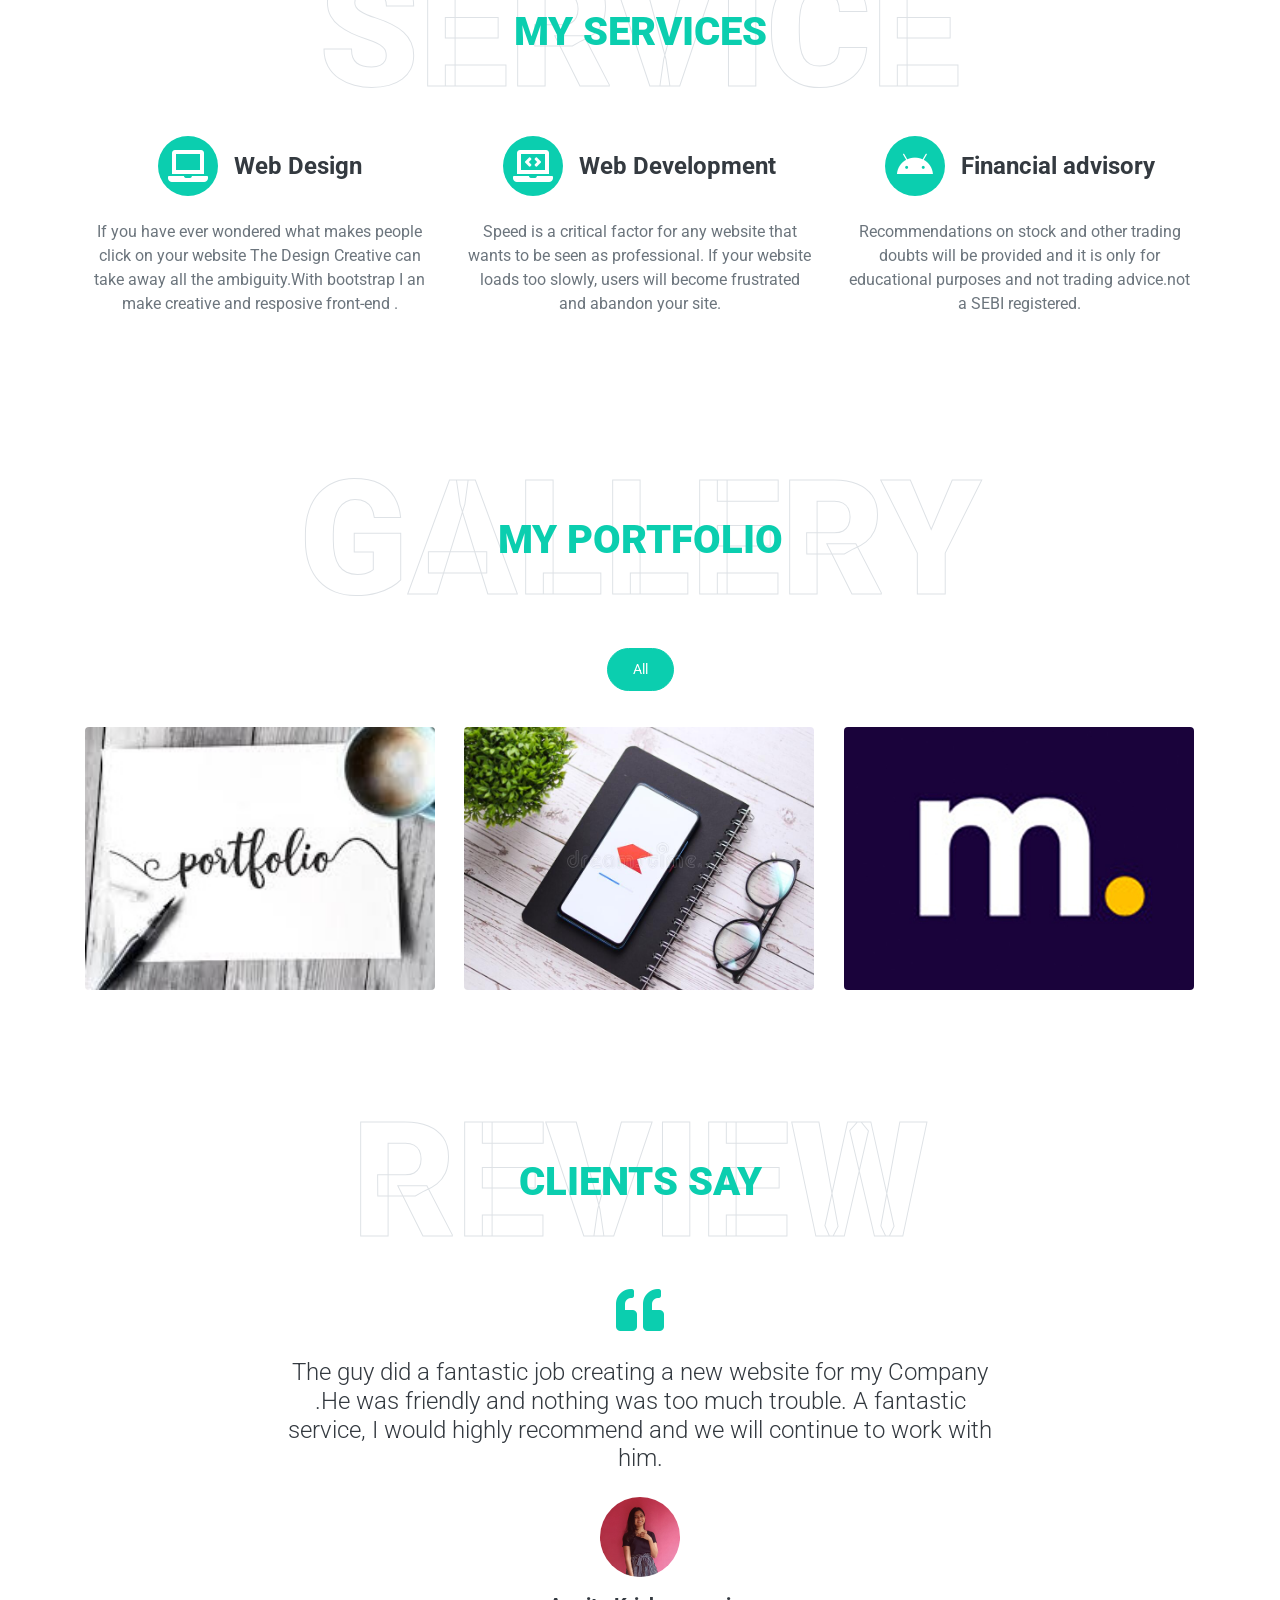
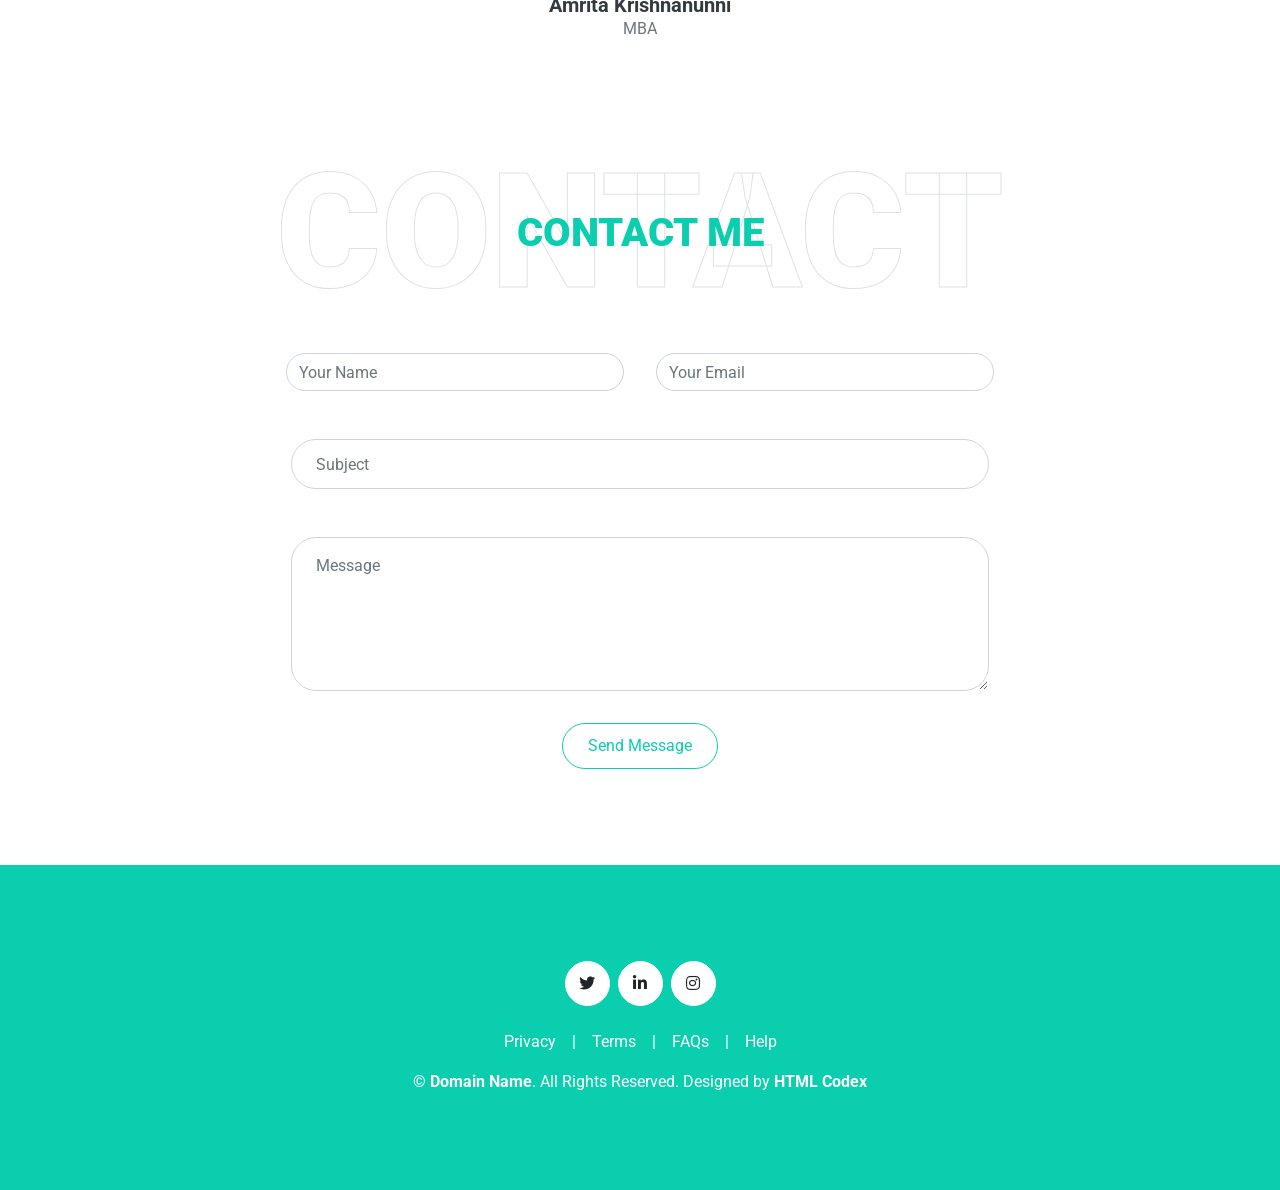
==== commit 1a37dfcc: "added portfolio images" ====
--- a/index.html
+++ b/index.html
@@ -383,8 +383,8 @@
             </div>
             <div class="row portfolio-container">
                 <div class="col-lg-4 col-md-6 mb-4 portfolio-item first">
-                    <div class="position-relative overflow-hidden mb-2">
-                        <a href="https://soorya2020.github.io/soorya-portfolio/" target="_blank"> <img class="img-fluid rounded w-100" src="img/portfolio-1.jpg" alt="site1"></a>
+                    <div class="position-relative overflow-hidden mb-2 ">
+                        <a href="https://soorya2020.github.io/soorya-portfolio/" target="_blank"> <img class="img-fluid rounded w-100" src="img/images (1).jpg" alt="site1"></a>
                         <!-- <div class="portfolio-btn bg-primary d-flex align-items-center justify-content-center">
                             <a href="img/portfolio-1.jpg" data-lightbox="portfolio">
                                 <i class="fa fa-plus text-white" style="font-size: 60px;"></i>
@@ -394,7 +394,7 @@
                 </div>
                 <div class="col-lg-4 col-md-6 mb-4 portfolio-item second">
                     <div class="position-relative overflow-hidden mb-2">
-                        <a href="https://soorya2020.github.io/zerodha-responsive/" target="_blank"><img class="img-fluid rounded w-100" src="img/portfolio-2.jpg" alt="fds"></a>
+                        <a href="https://soorya2020.github.io/zerodha-responsive/" target="_blank"><img class="img-fluid rounded w-100" src="img/zerodha thunpnail.jpg" alt="fds"></a>
                         <!-- <div class="portfolio-btn bg-primary d-flex align-items-center justify-content-center">
                             <a href="img/portfolio-2.jpg" data-lightbox="portfolio">
                                 <i class="fa fa-plus text-white" style="font-size: 60px;"></i>
@@ -404,7 +404,7 @@
                 </div>
                 <div class="col-lg-4 col-md-6 mb-4 portfolio-item third">
                     <div class="position-relative overflow-hidden mb-2">
-                       <a href="https://soorya2020.github.io/marketfeed/" target="_blank"> <img class="img-fluid rounded w-100" src="img/portfolio-3.jpg" alt="dsf"></a>
+                       <a href="https://soorya2020.github.io/marketfeed/" target="_blank"> <img class="img-fluid rounded w-100" src="img/marketfeed (1).jpg" alt="dsf"></a>
                         <!-- <div class="portfolio-btn bg-primary d-flex align-items-center justify-content-center">
                             <a href="img/portfolio-3.jpg" data-lightbox="portfolio">
                                 <i class="fa fa-plus text-white" style="font-size: 60px;"></i>
--- a/css/style.css
+++ b/css/style.css
@@ -9988,4 +9988,8 @@
 .contact-form .help-block.success{
   color: green !important;
 } 
-
+.my-project-name{
+  background-image: url(/img/edited1.png) !important;
+  z-index: -1 !important;
+}
+
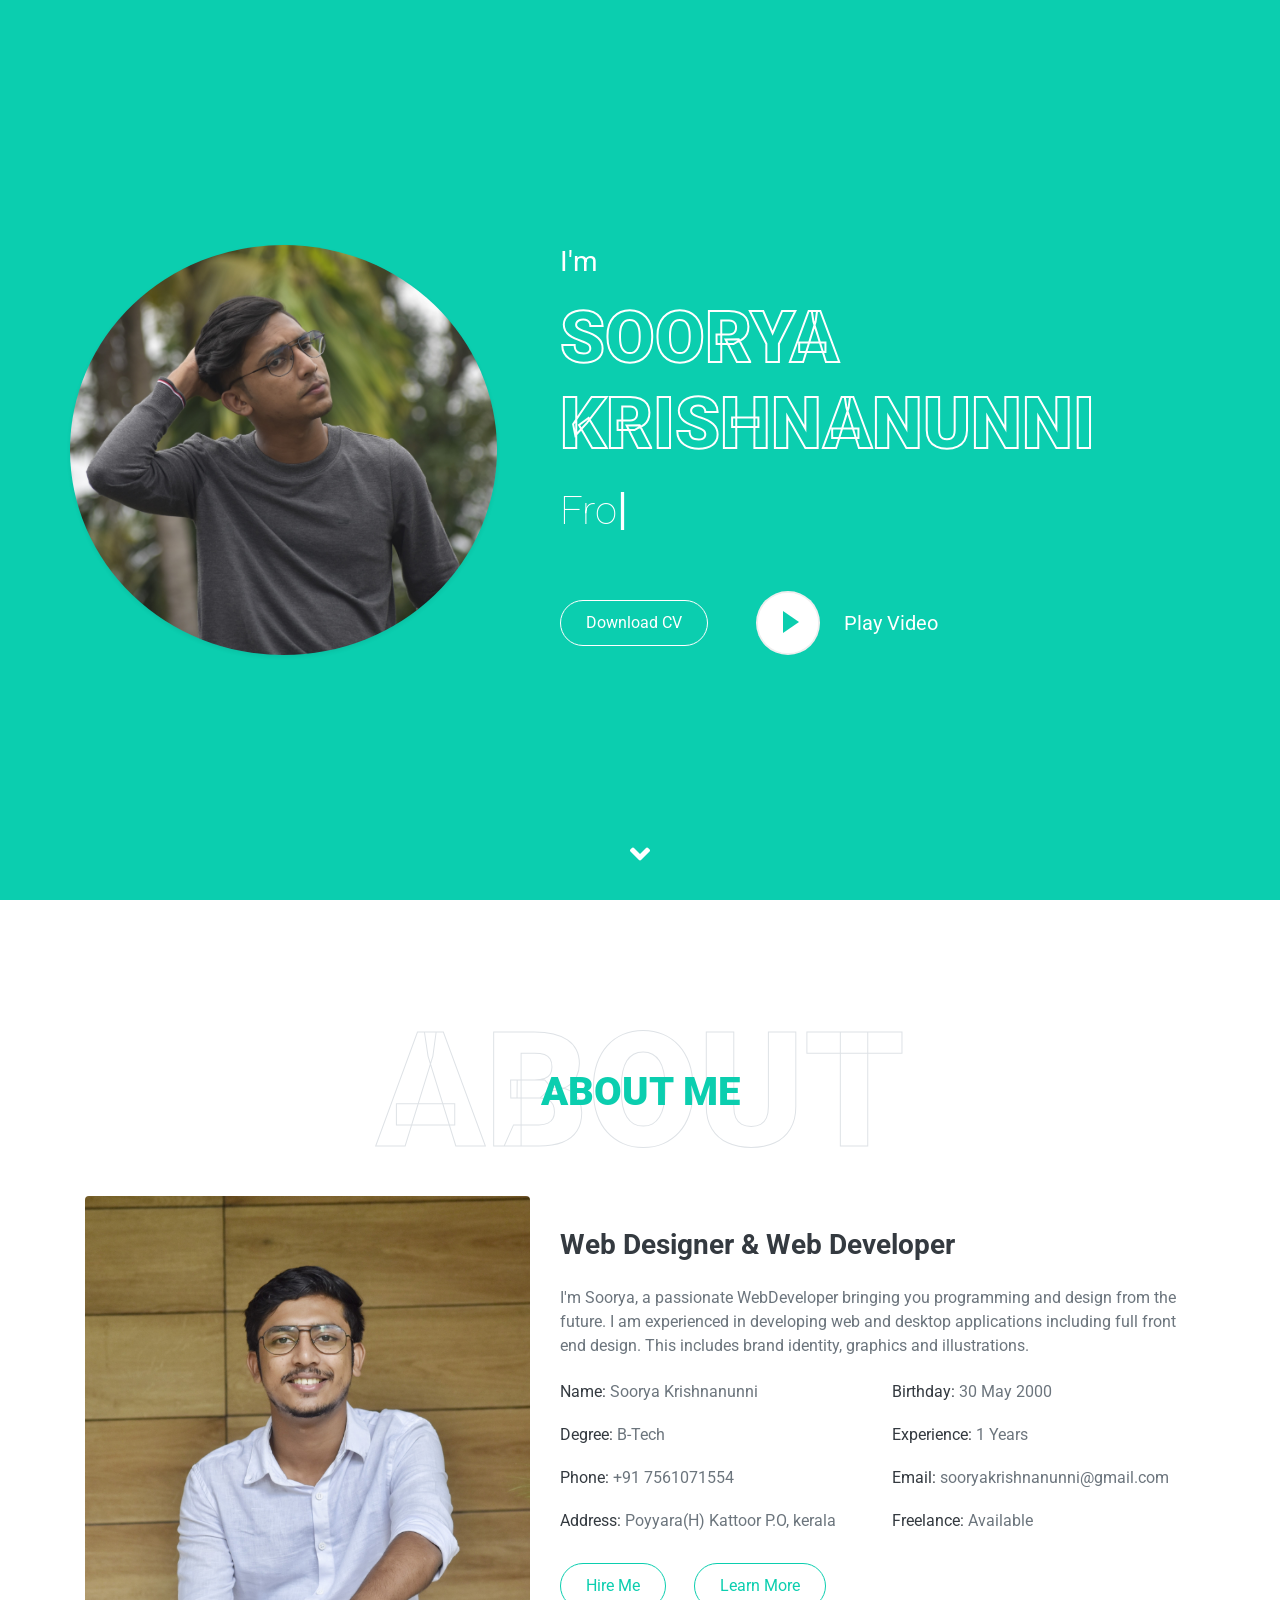
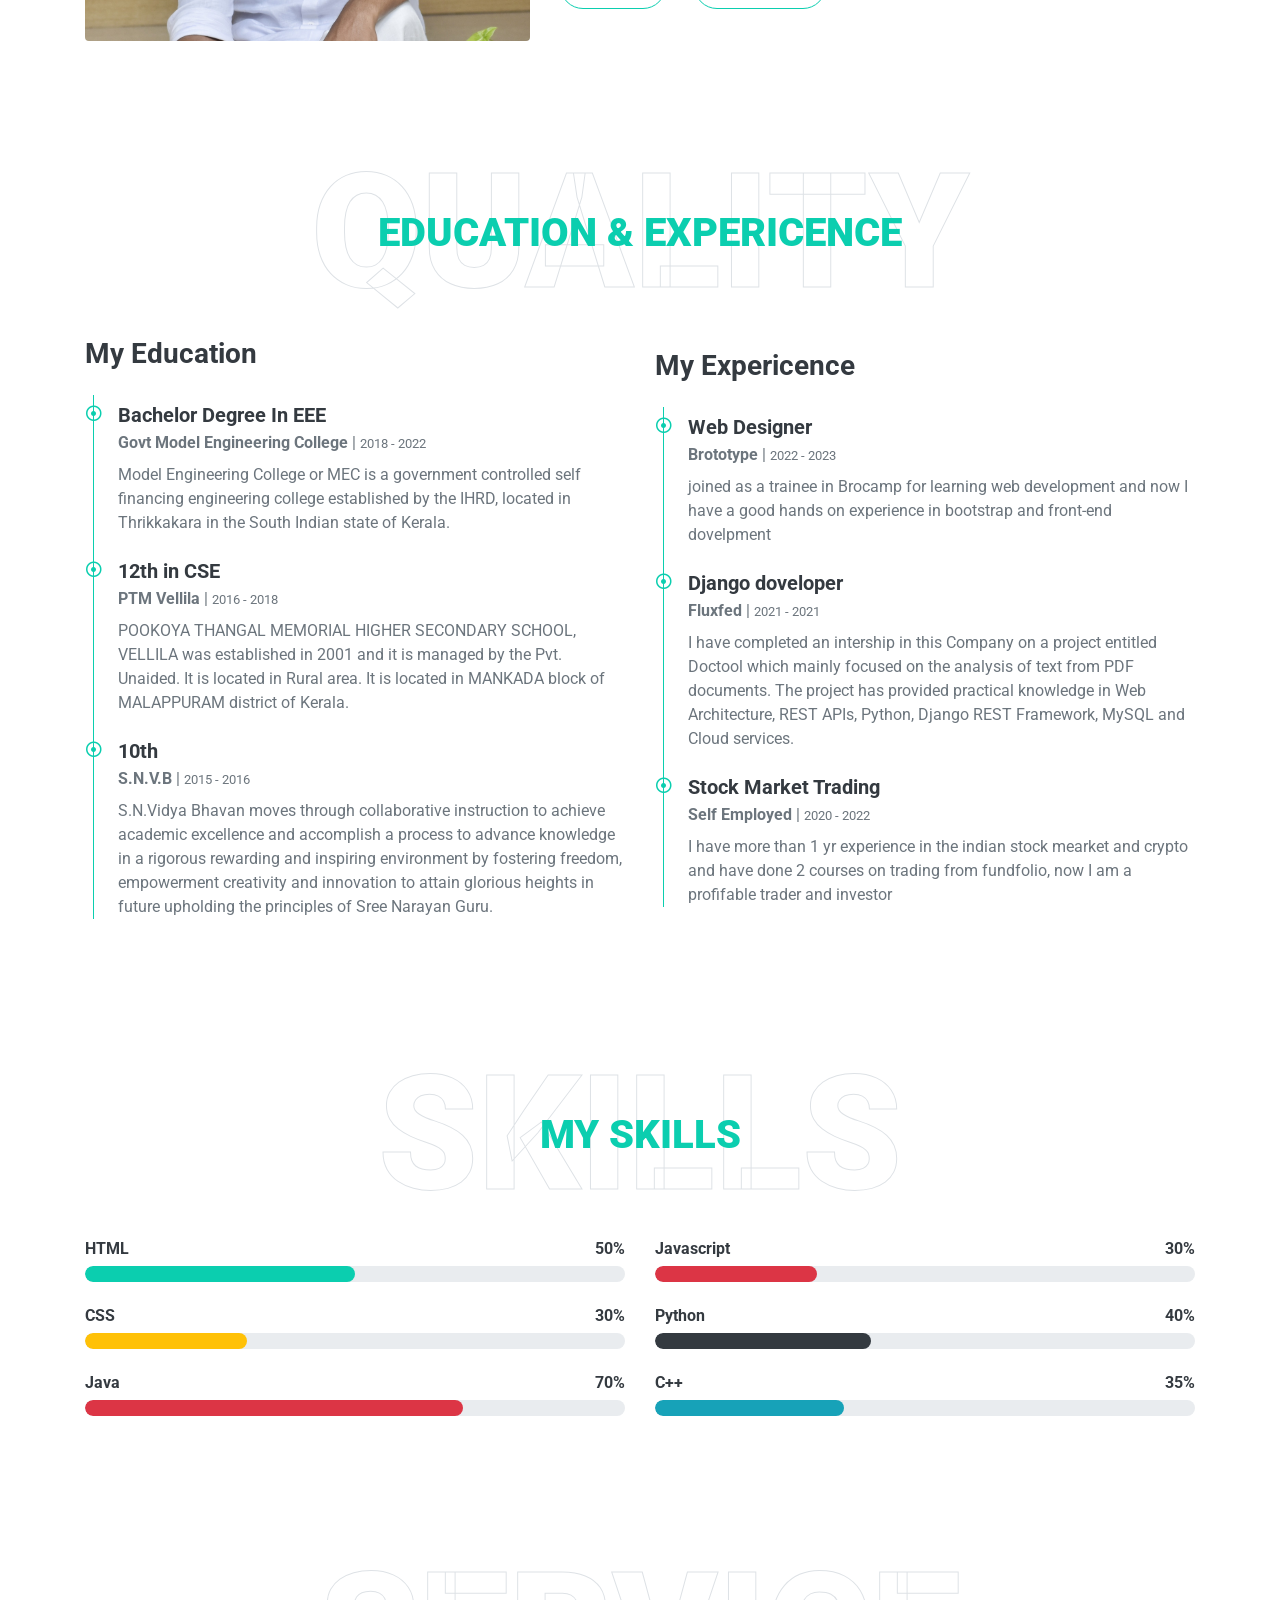
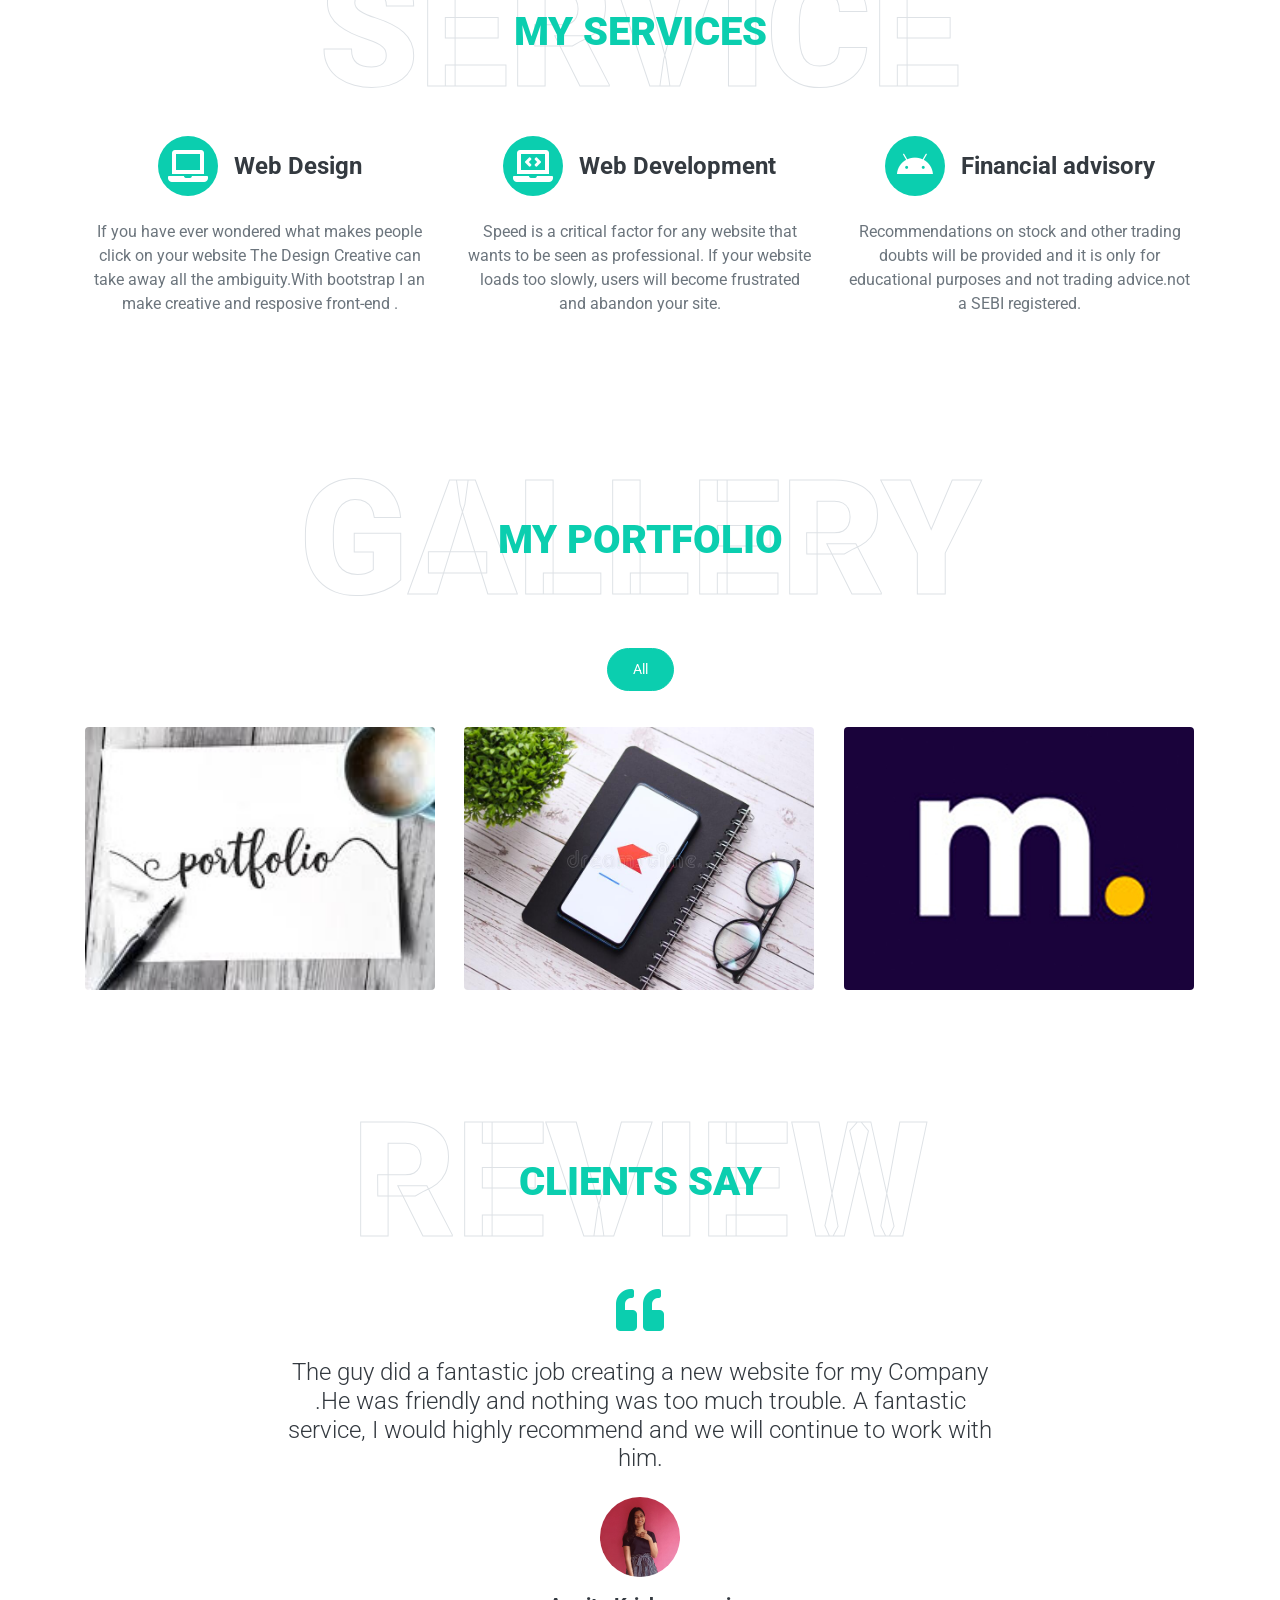
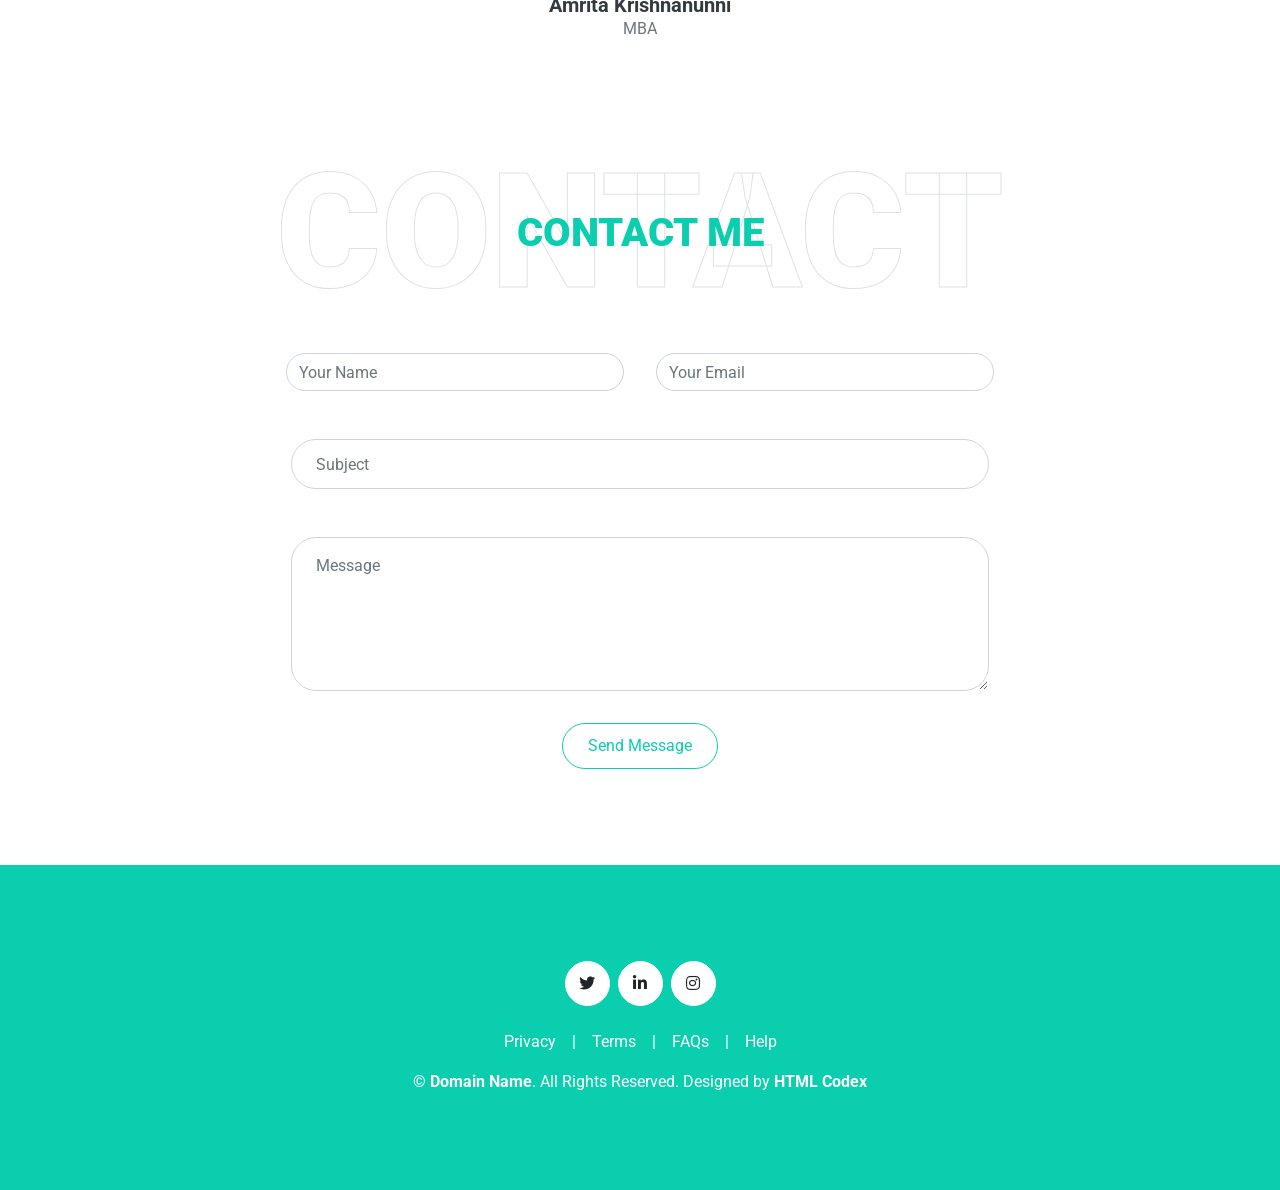
==== commit fed24b68: "validation completed" ====
--- a/index.html
+++ b/index.html
@@ -31,7 +31,7 @@
     <!-- Navbar Start -->
     <nav class="navbar fixed-top shadow-sm navbar-expand-lg bg-light navbar-light py-3 py-lg-0 px-lg-5">
         <a href="index.html" class="navbar-brand ml-lg-3">
-            <h1 class="m-0 display-5"><span class="text-primary">Fin</span>Folio</h1>
+            <h1 class="m-0 display-5"><span class="text-primary">SOO</span>RYA :)</h1>
         </a>
         <button type="button" class="navbar-toggler" data-toggle="collapse" data-target="#navbarCollapse">
             <span class="navbar-toggler-icon"></span>
@@ -116,7 +116,7 @@
                 </div>
                 <div class="col-lg-7">
                     <h3 class="mb-4">Web Designer & Web Developer</h3>
-                    <p>I'm Soorya, a passionate WebDoveloper bringing you programming and design from the future. I am experienced in developing web and desktop applications including full front end design. This includes brand identity, graphics and illustrations.</p>
+                    <p>I'm Soorya, a passionate WebDeveloper bringing you programming and design from the future. I am experienced in developing web and desktop applications including full front end design. This includes brand identity, graphics and illustrations.</p>
                     <div class="row mb-3">
                         <div class="col-sm-6 py-2">
                             <h6>Name:<span class="text-secondary"> Soorya Krishnanunni</span></h6>
@@ -195,7 +195,7 @@
                                 style="top: 2px; left: -32px;"></i>
                             <h5 class="font-weight-bold mb-1">Web Designer</h5>
                             <p class="mb-2"><strong>Brototype</strong> | <small>2022 - 2023</small></p>
-                            <p> joined as a trainee in Brototype and have a good hands on experience in bootstrap and front-end dovelpment</p>
+                            <p> joined as a trainee in Brocamp for learning web development and now I have a good hands on experience in bootstrap and front-end dovelpment</p>
                         </div>
                         <div class="position-relative mb-4">
                             <i class="far fa-dot-circle text-primary position-absolute"
@@ -209,9 +209,9 @@
                         <div class="position-relative mb-4">
                             <i class="far fa-dot-circle text-primary position-absolute"
                                 style="top: 2px; left: -32px;"></i>
-                            <h5 class="font-weight-bold mb-1">Web Designer</h5>
-                            <p class="mb-2"><strong>Fundfolio</strong> | <small>2021 - 2022</small></p>
-                            <p>I have more than 1 yr experience in the indian stock mearket cryptp and have done 2 courses on trading from fundfolio, now I am a profifable trader and investor</p>
+                            <h5 class="font-weight-bold mb-1">Stock Market Trading</h5>
+                            <p class="mb-2"><strong>Self Employed</strong> | <small>2020 - 2022</small></p>
+                            <p>I have more than 1 yr experience in the indian stock mearket and crypto and have done 2 courses on trading from fundfolio, now I am a profifable trader and investor</p>
                         </div>
                     </div>
                 </div>
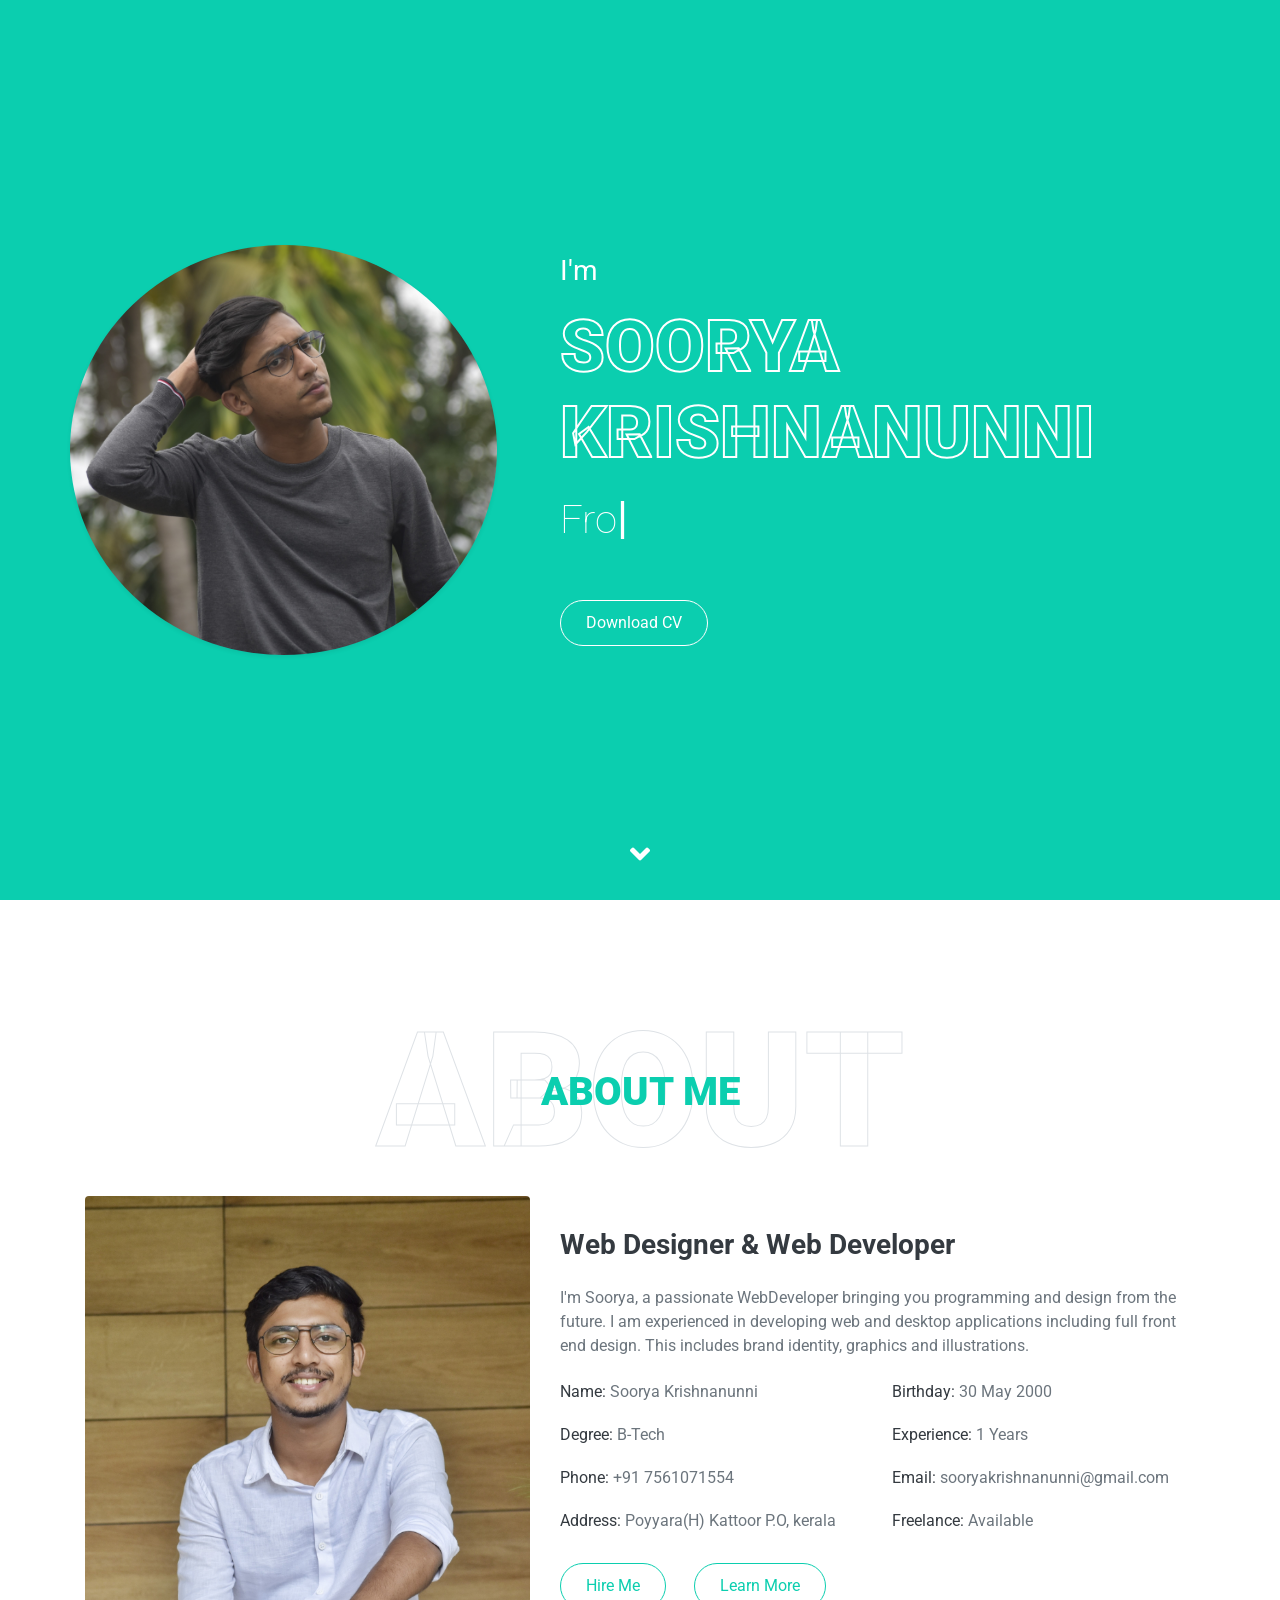
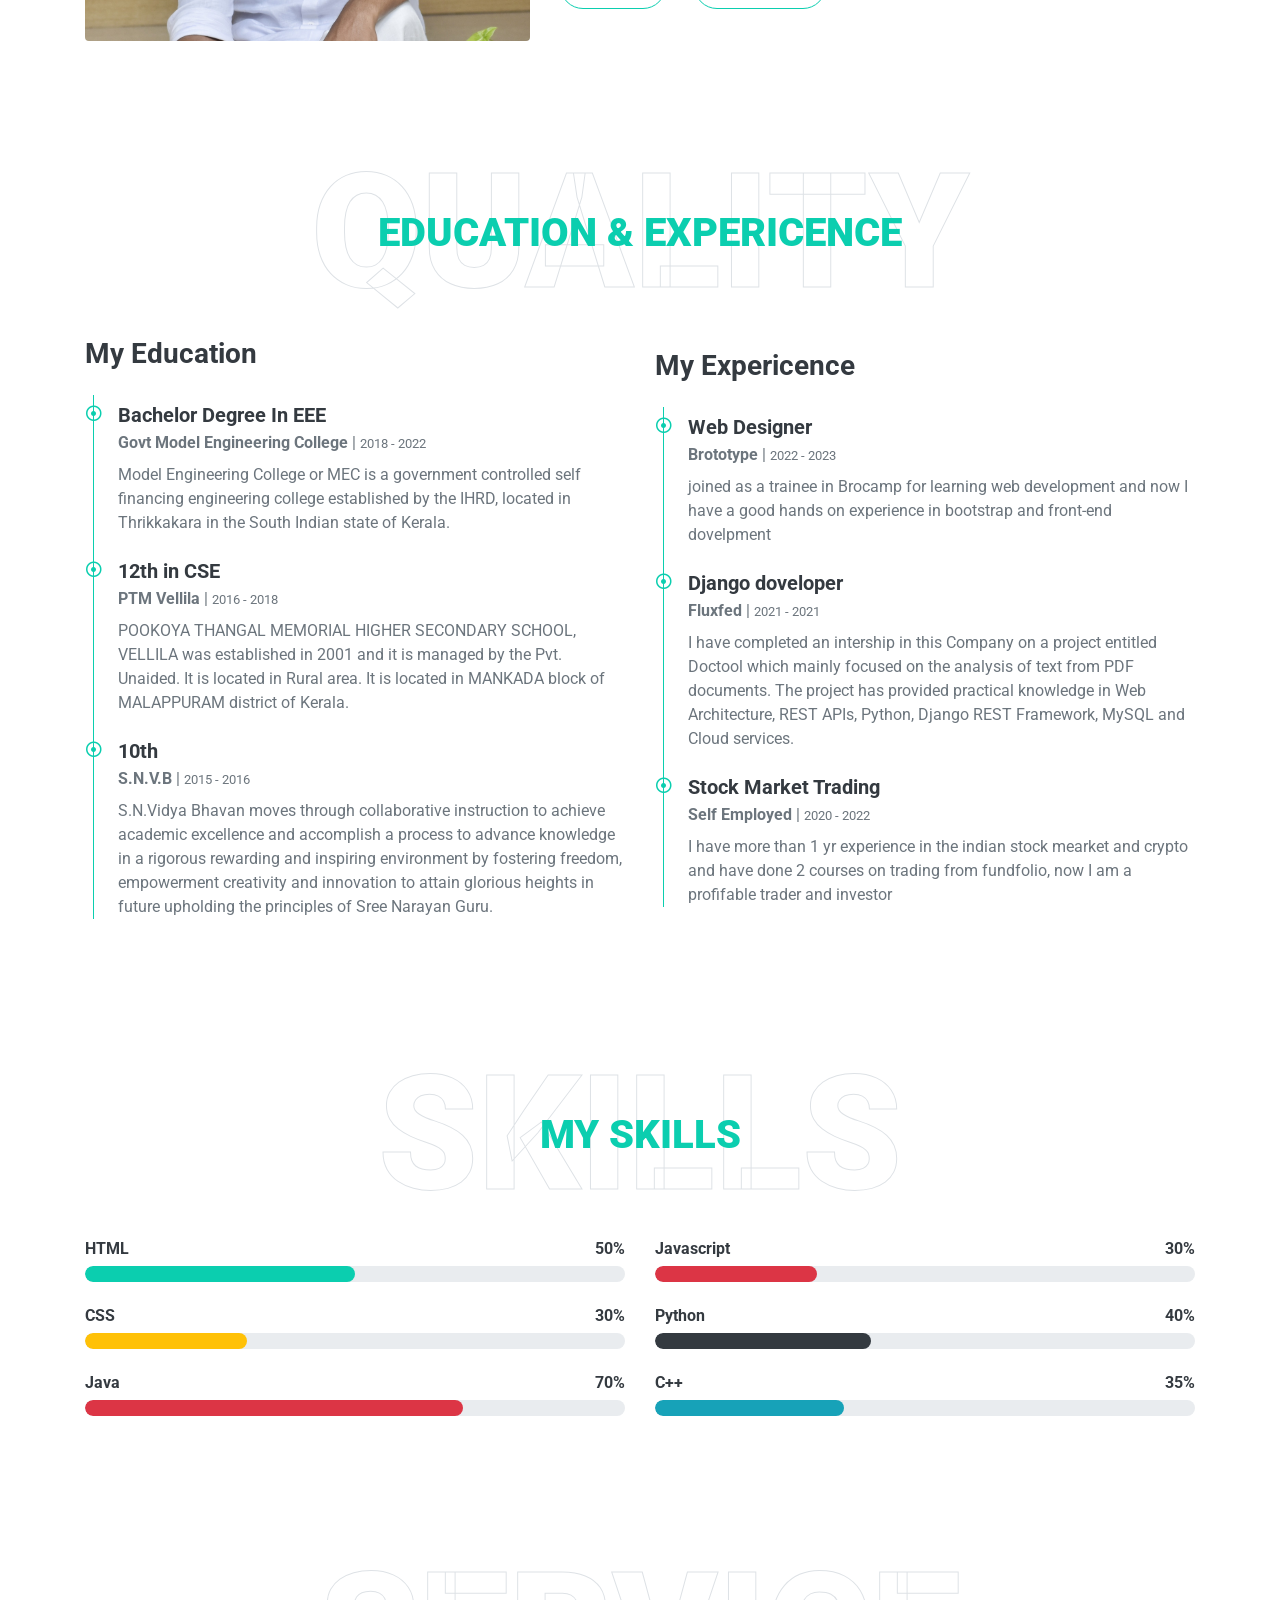
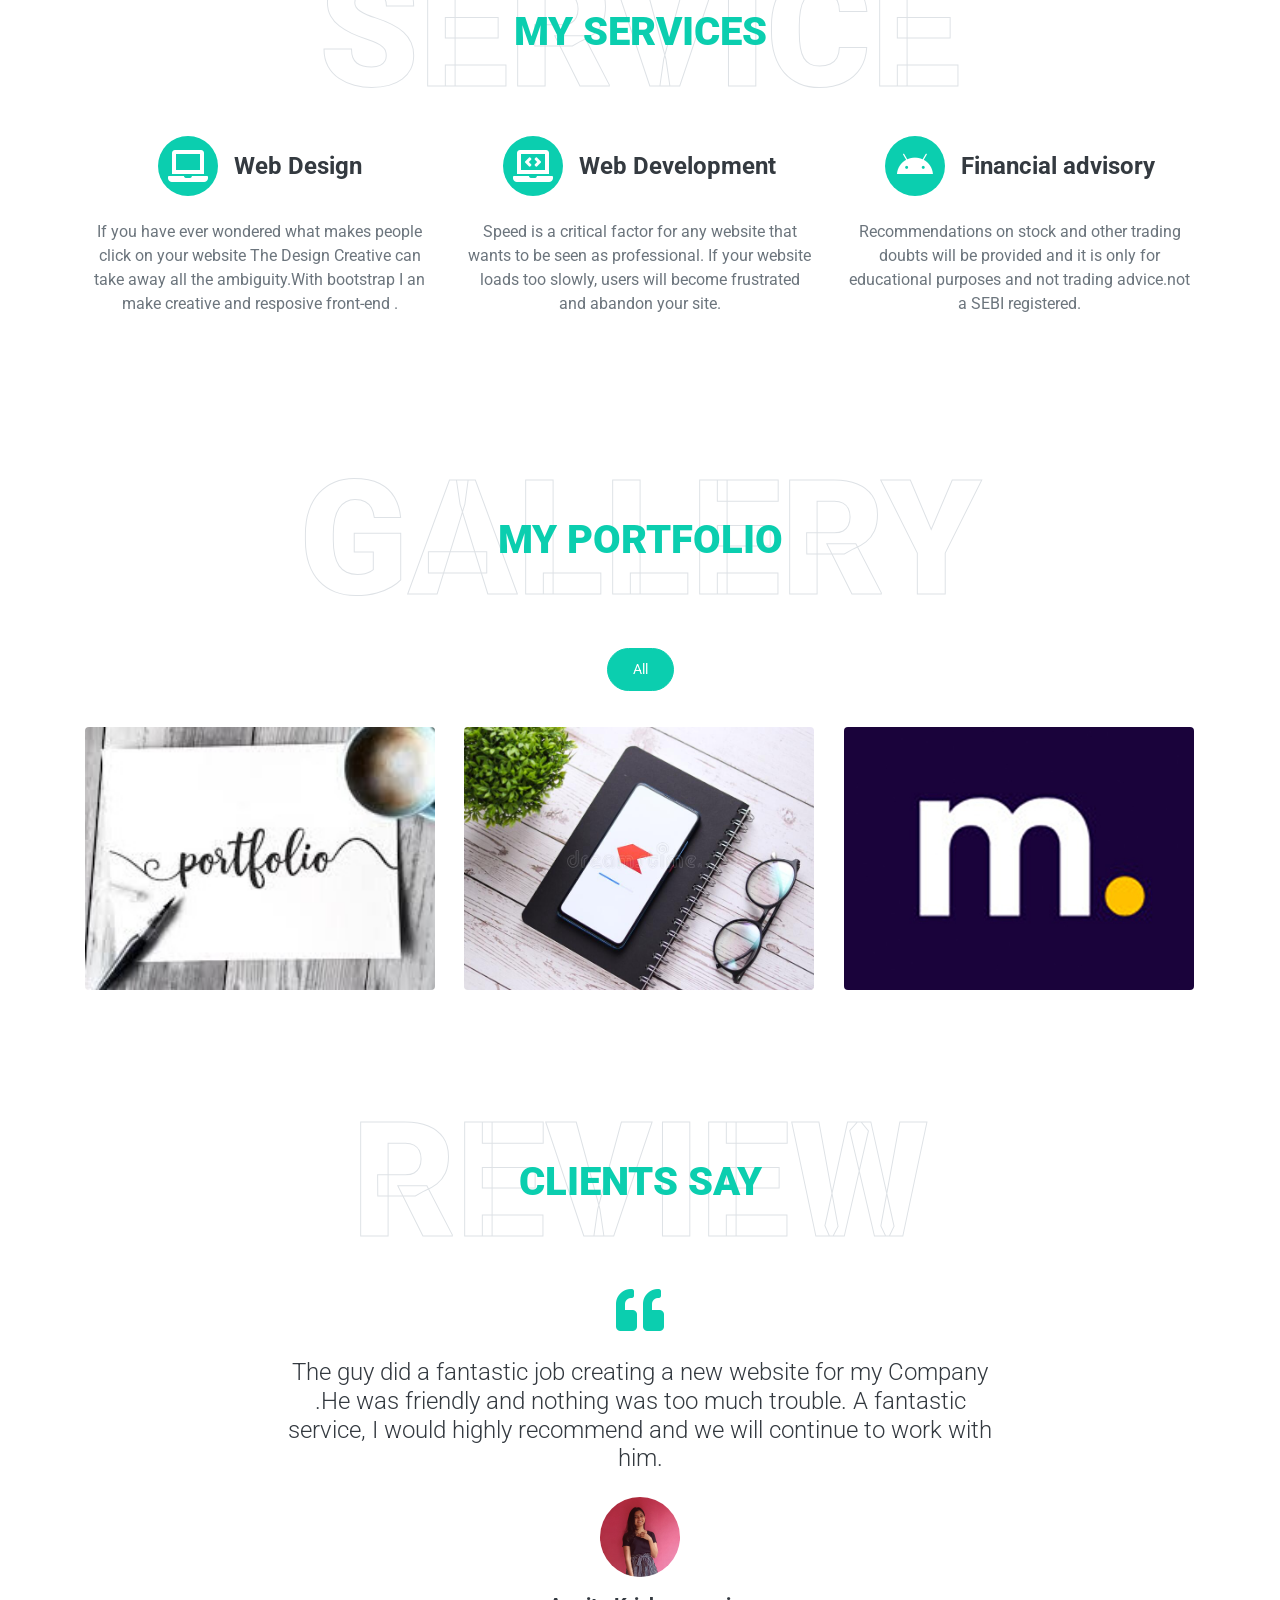
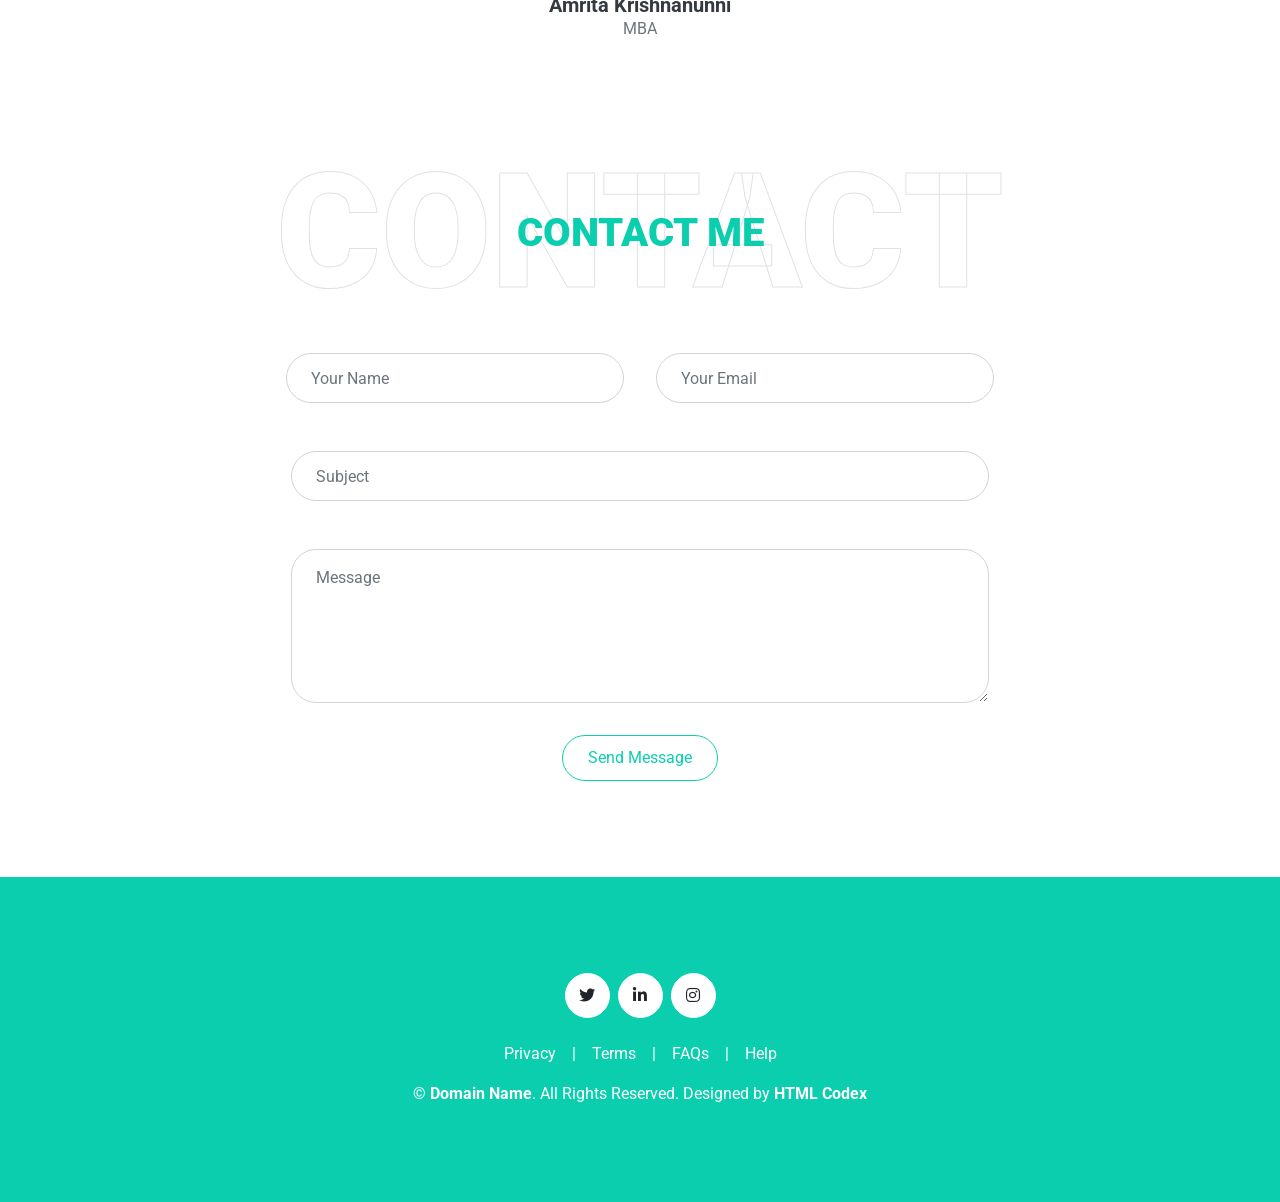
==== commit b2cbe709: "Update index.html" ====
--- a/index.html
+++ b/index.html
@@ -89,12 +89,12 @@
                     <h1 class="typed-text-output d-inline font-weight-lighter text-white"></h1>
                     <div class="typed-text d-none">Web Designer, Front End Developer, Crypto Trader</div>
                     <div class="d-flex align-items-center justify-content-center justify-content-lg-start pt-5">
-                        <a href="" class="btn btn-outline-light mr-5">Download CV</a>
-                        <button type="button" class="btn-play" data-toggle="modal"
-                            data-src="https://www.youtube.com/embed/DWRcNpR6Kdc" data-target="#videoModal">
+                        <a href="https://drive.google.com/file/d/1exJxfmnPm7lg7tX9aGxD-AEwdYjph_81/view?usp=sharing"  class="btn btn-outline-light  " target="_blank">Download CV</a>
+                        <!-- <button  type="button" class="btn-play" data-toggle="modal"
+                            data-src="https://youtu.be/W-lJtG7hSDo" data-target="#videoModal">
                             <span></span>
-                        </button>
-                        <h5 class="font-weight-normal text-white m-0 ml-4 d-none d-sm-block">Play Video</h5>
+                        </button> -->
+                        <!-- <h5 class="font-weight-normal text-white m-0 ml-4 d-none d-sm-block">Play Video</h5> -->
                     </div>
                 </div>
             </div>
@@ -560,16 +560,16 @@
 
                         <!-- form  -->
                         <form name="sentMessage" id="gform"
-                            action="https://script.google.com/macros/s/AKfycbwLVBk-t4XBXwsSClX5BgHwRGvZoSR3617_nKDvapvH3uTvy3eCmjGX0s-NTMsSTgBI/exec"
+                            action="https://script.google.com/macros/s/AKfycbxIerLvWZdfpS95lpR7Egf7izNM34pSbQo1zmiukvBrFXMgoFRVfzY1ofxkhcUo8-bABA/exec"
                             method="post">
                             <div class="form-row ">
                                 <div class="control-group col-sm-6 p-3">
-                                    <input type="text" name="Name" class="form-control " id="name"
+                                    <input type="text" name="Name" class="form-control p-4 " id="name"
                                         placeholder="Your Name" />
                                     <p class="help-block " id=""></p>
                                 </div>
                                 <div class="control-group col-sm-6 p-3">
-                                    <input type="email" name="Email" class="form-control " id="email"
+                                    <input type="email" name="Email" class="form-control p-4 " id="email"
                                         placeholder="Your Email" />
                                     <p class="help-block "></p>
                                 </div>
@@ -580,7 +580,7 @@
                                 <p class="help-block "></p>
                             </div>
                             <div class="control-group p-3">
-                                <textarea name="Value" class="form-control py-3 px-4" rows="5" id="message"
+                                <textarea name="Message" class="form-control py-3 px-4" rows="5" id="message"
                                     placeholder="Message"></textarea>
                                 <p class="help-block"></p>
                             </div>
@@ -608,11 +608,11 @@
         <div class="container text-center py-5">
             <div class="d-flex justify-content-center mb-4">
                 <a id="footer" class="btn btn-light btn-social mr-2" href="https://twitter.com/sooryakrishna17"
-                    target="blank"><i class="fab fa-twitter"></i></a>
+                    target="_blank"><i class="fab fa-twitter"></i></a>
                 <a class="btn btn-light btn-social mr-2" href="https://www.linkedin.com/in/soorya-krishnanunni/"
-                    target="blank"><i class="fab fa-linkedin-in"></i></a>
+                    target="_blank"><i class="fab fa-linkedin-in"></i></a>
                 <a class="btn btn-light btn-social" href="https://www.instagram.com/so0rya_krishnanunni/"
-                    target="blank"><i class="fab fa-instagram"></i></a>
+                    target="_blank"><i class="fab fa-instagram"></i></a>
             </div>
             <div class="d-flex justify-content-center mb-3">
                 <a class="text-white" href="#">Privacy</a>
@@ -657,4 +657,4 @@
     <script async src="script.js"></script>
 </body>
 
-</html>+</html>
--- a/css/style.css
+++ b/css/style.css
@@ -9976,6 +9976,7 @@
   border-radius: 60px;
   background: #0BCEAF;
 }
+/*-------------------- validation message --------- */
 
 .contact-form .help-block ul {
   margin: 0;
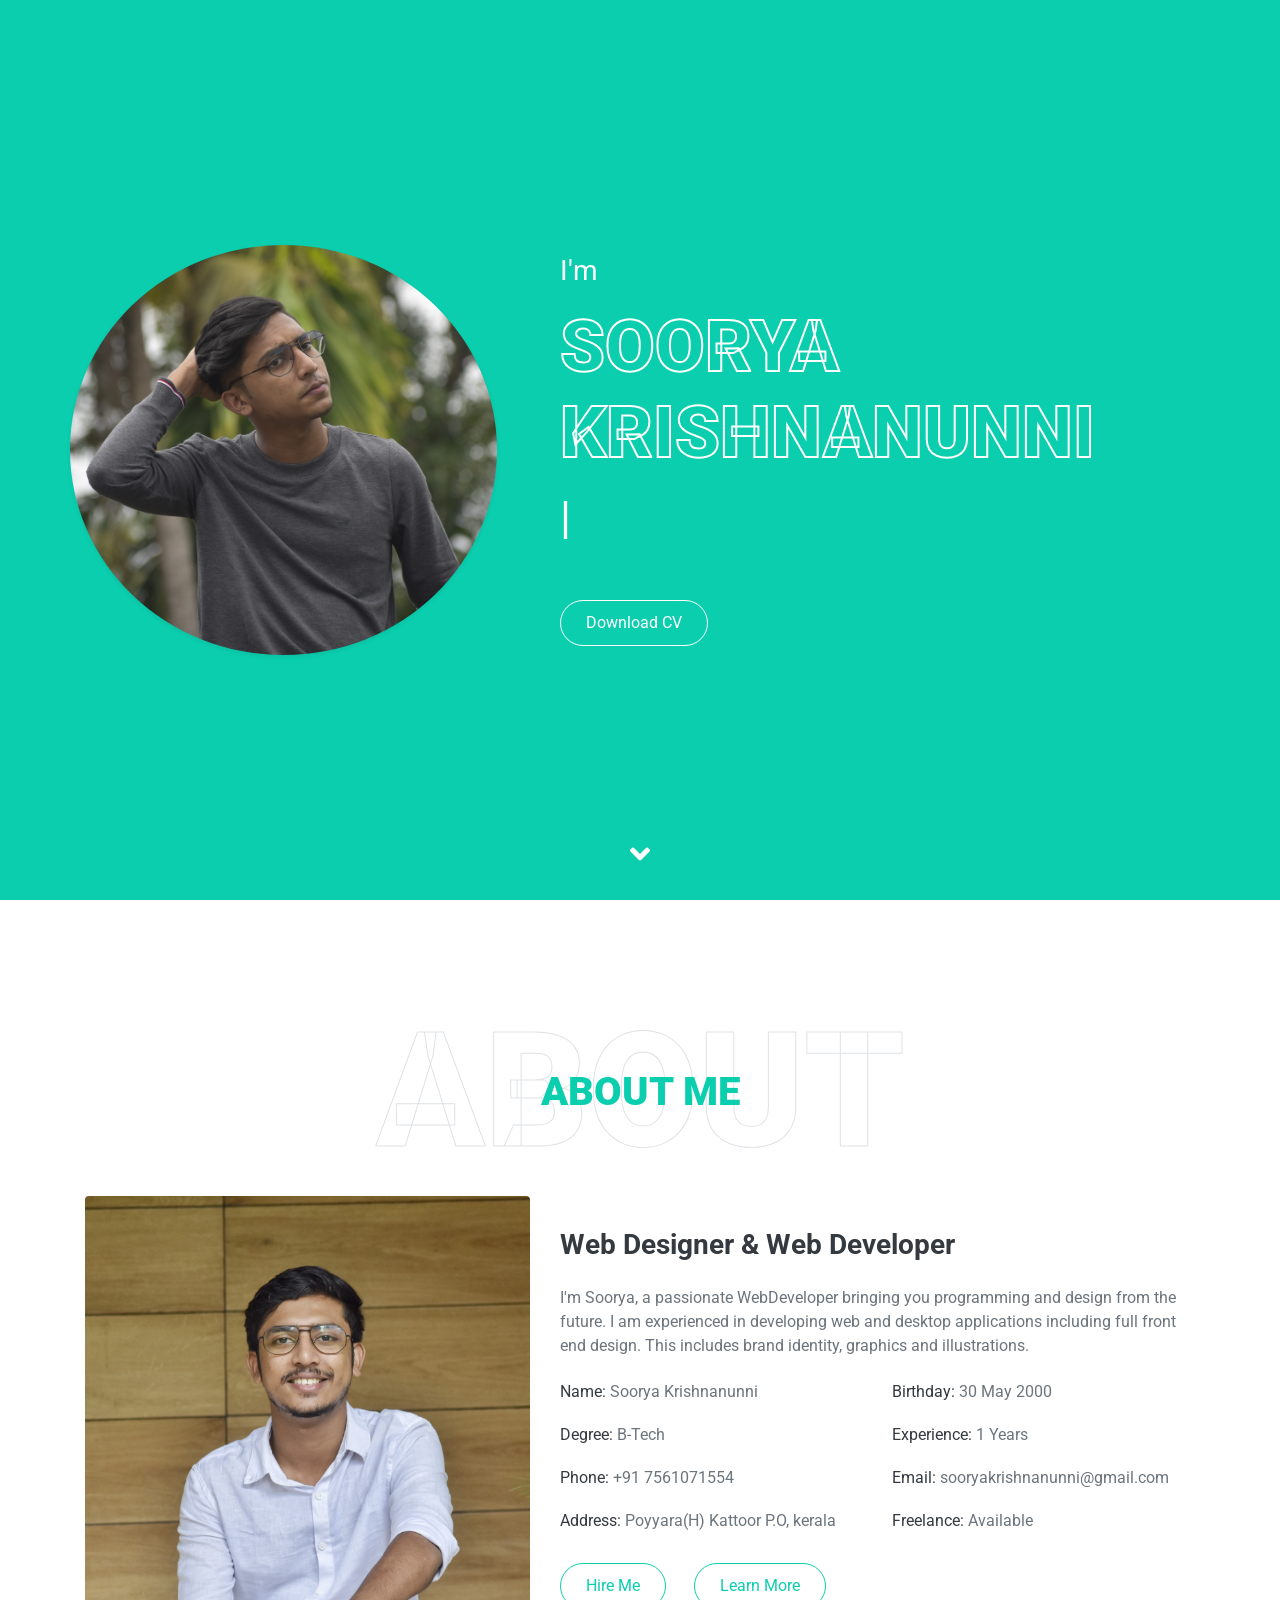
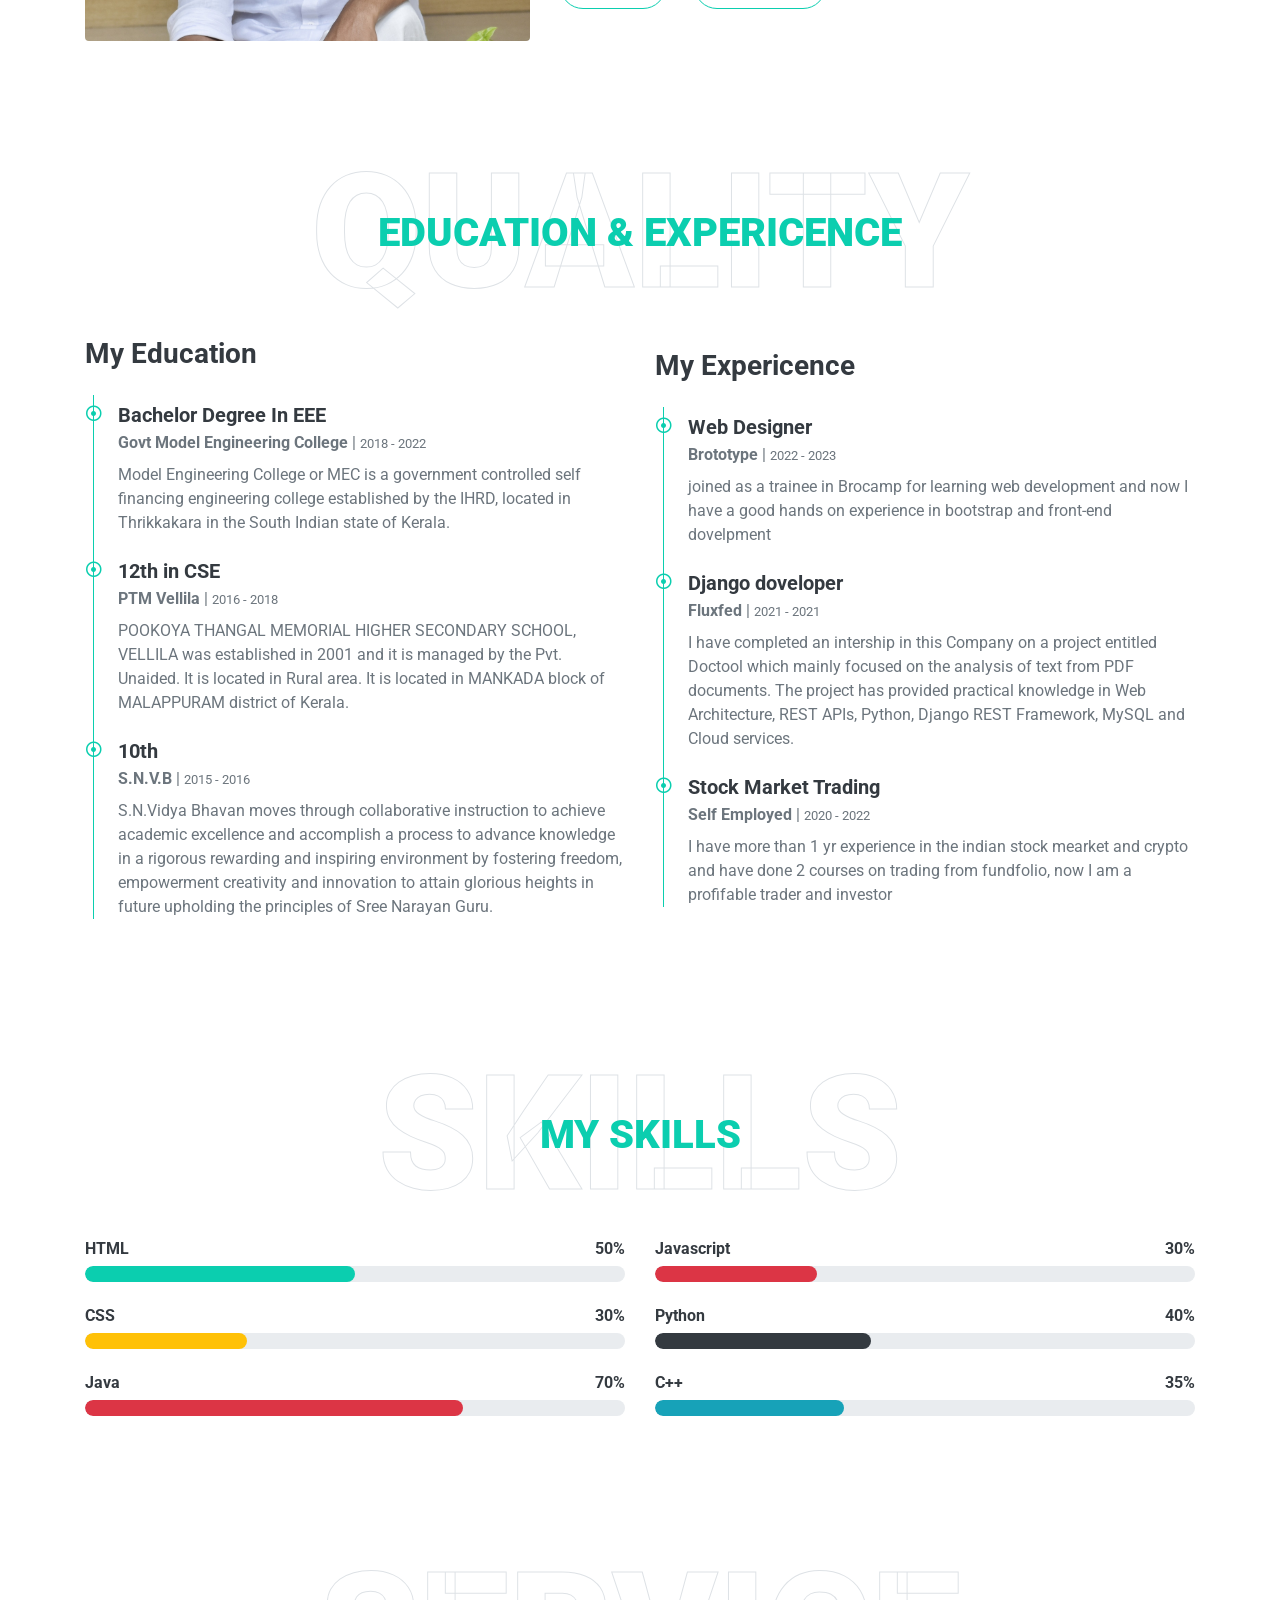
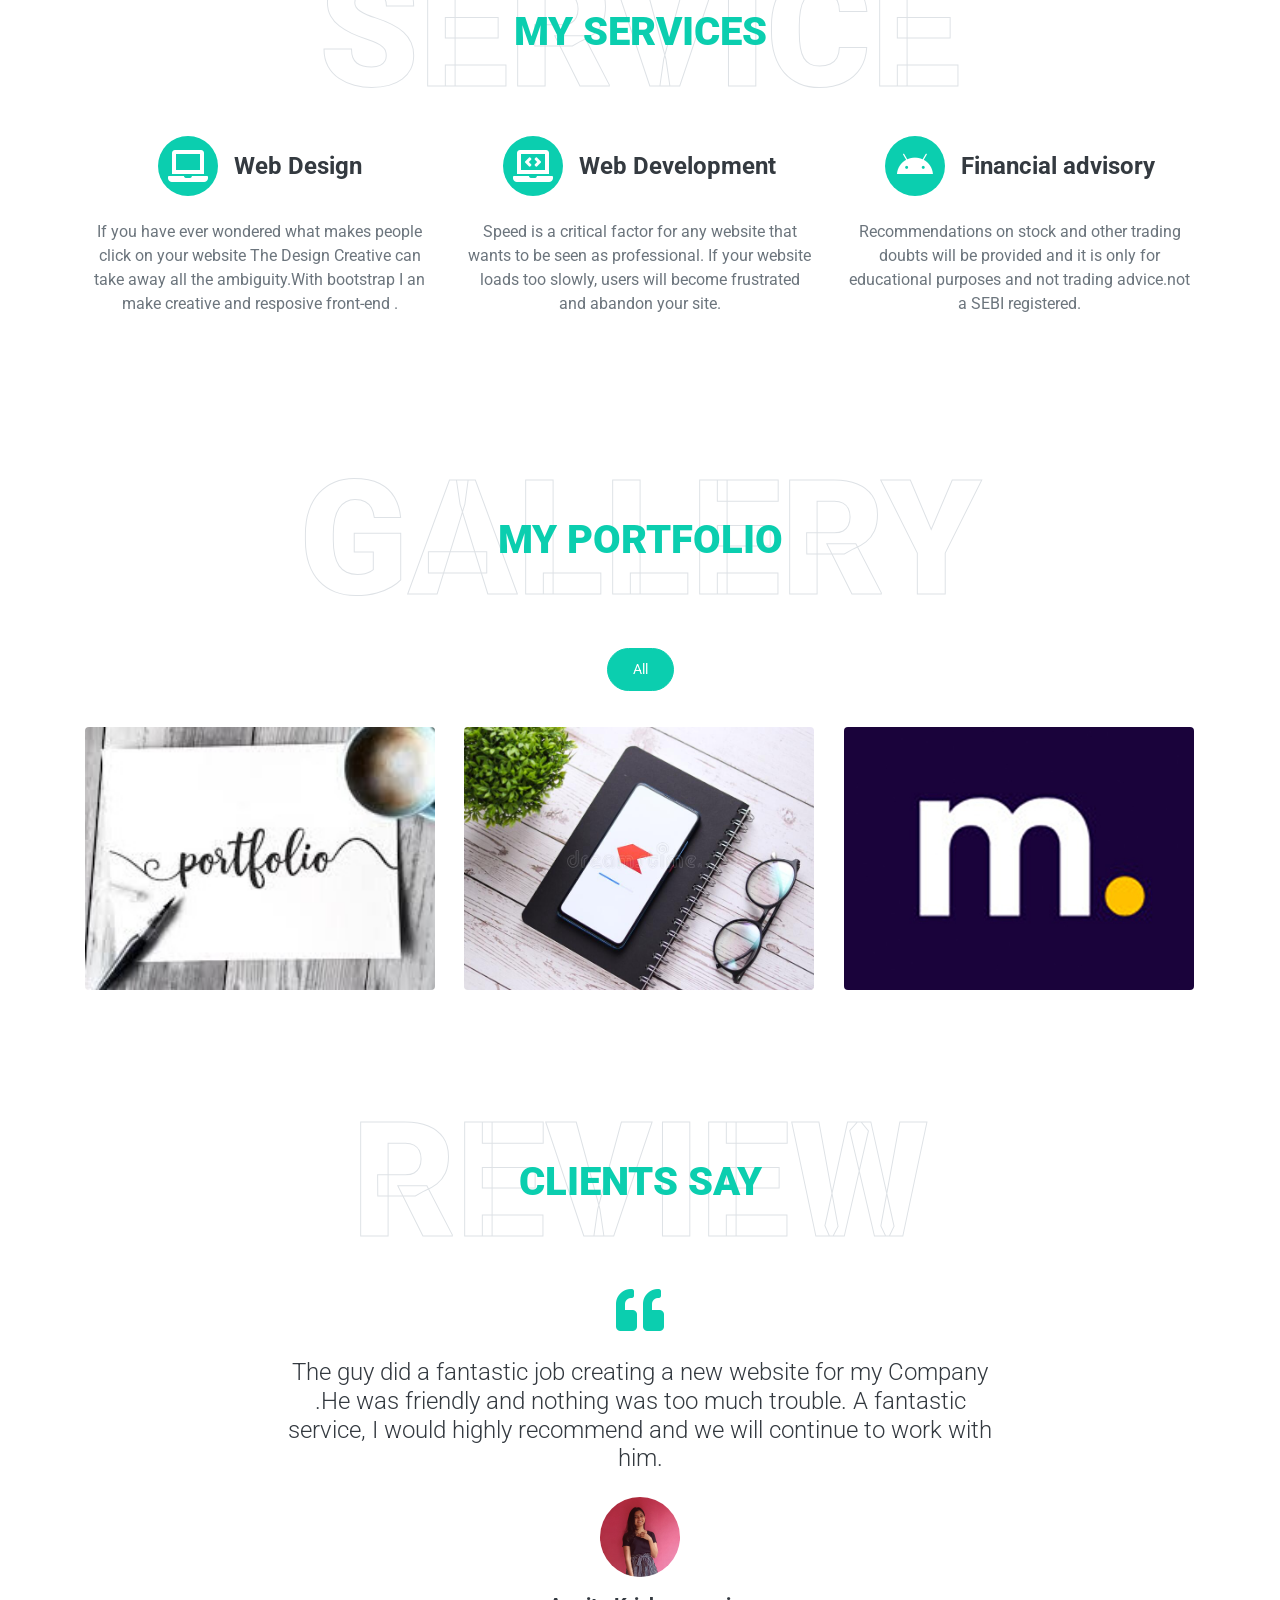
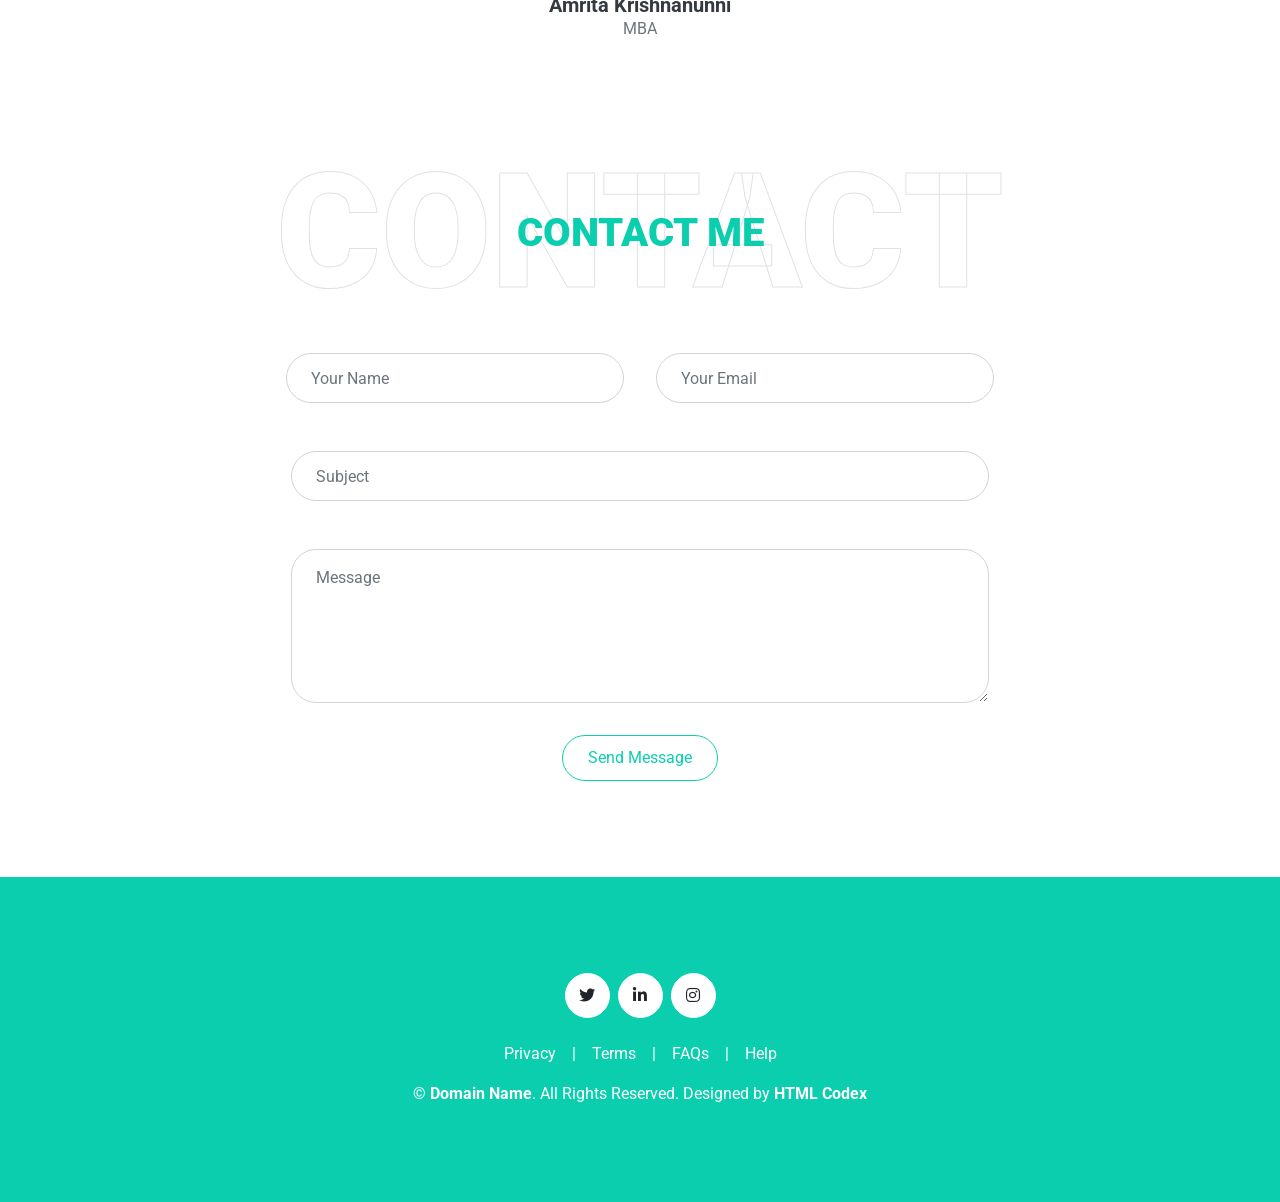
==== commit 3b29273b: "working script added with sucess page" ====
--- a/index.html
+++ b/index.html
@@ -561,7 +561,7 @@
                         <!-- form  -->
                         <form name="sentMessage" id="gform"
                             action="https://script.google.com/macros/s/AKfycbxIerLvWZdfpS95lpR7Egf7izNM34pSbQo1zmiukvBrFXMgoFRVfzY1ofxkhcUo8-bABA/exec"
-                            method="post">
+                            method="post" target="_blank">
                             <div class="form-row ">
                                 <div class="control-group col-sm-6 p-3">
                                     <input type="text" name="Name" class="form-control p-4 " id="name"
@@ -585,7 +585,7 @@
                                 <p class="help-block"></p>
                             </div>
                             <div>
-                                <button class="btn btn-outline-primary" type="button" id="sendMessageButton"
+                                <button  class="btn btn-outline-primary" type="button" id="sendMessageButton"
                                     onclick="validate()">Send
                                     Message</button>
                                 <button type="submit" id="submit-btn-form" hidden></button>
@@ -657,4 +657,4 @@
     <script async src="script.js"></script>
 </body>
 
-</html>
+</html>
--- a/css/style.css
+++ b/css/style.css
@@ -9975,7 +9975,7 @@
   left: calc(50% - 30px);
   border-radius: 60px;
   background: #0BCEAF;
-}
+  }
 /*-------------------- validation message --------- */
 
 .contact-form .help-block ul {
@@ -9983,10 +9983,10 @@
   padding: 0;
   list-style-type: none;
 }
-.contact-form .help-block.err{
+.contact-form .err{
   color: red !important;
 } 
-.contact-form .help-block.success{
+.contact-form .success{
   color: green !important;
 } 
 .my-project-name{
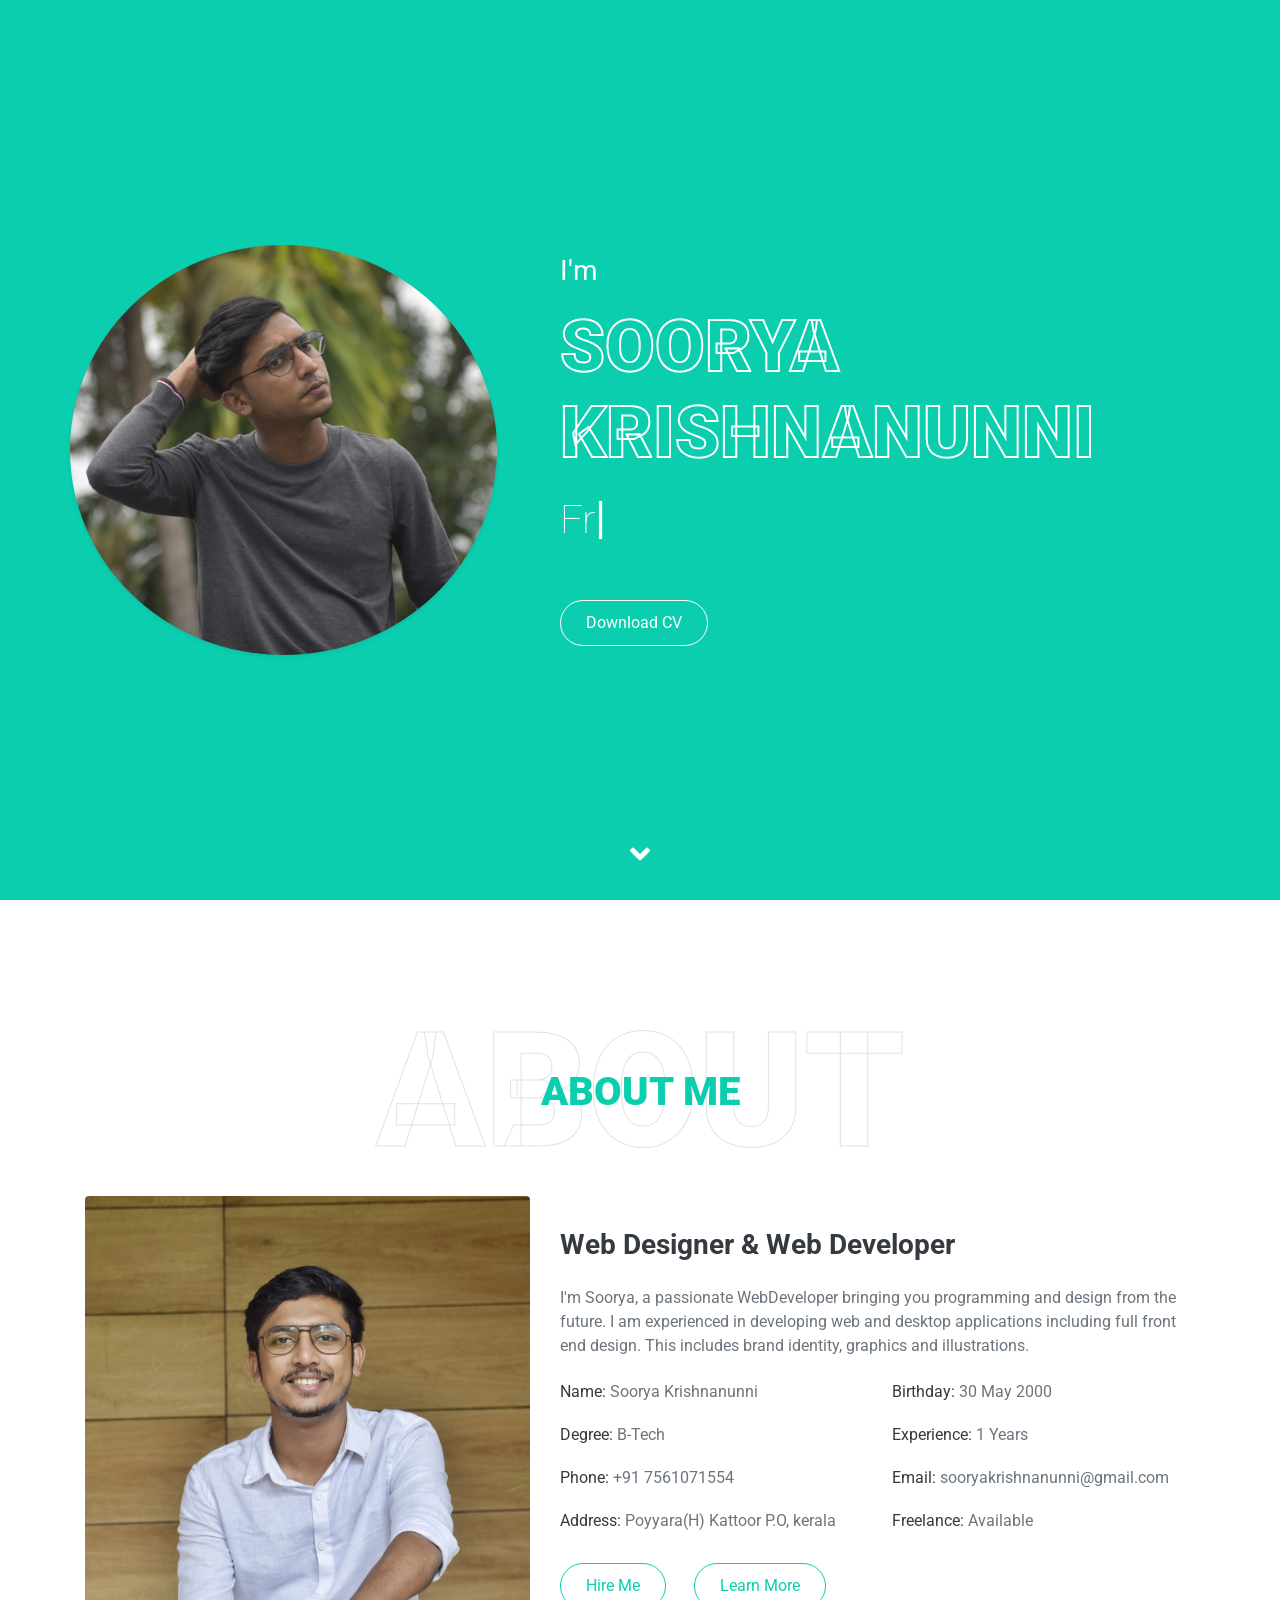
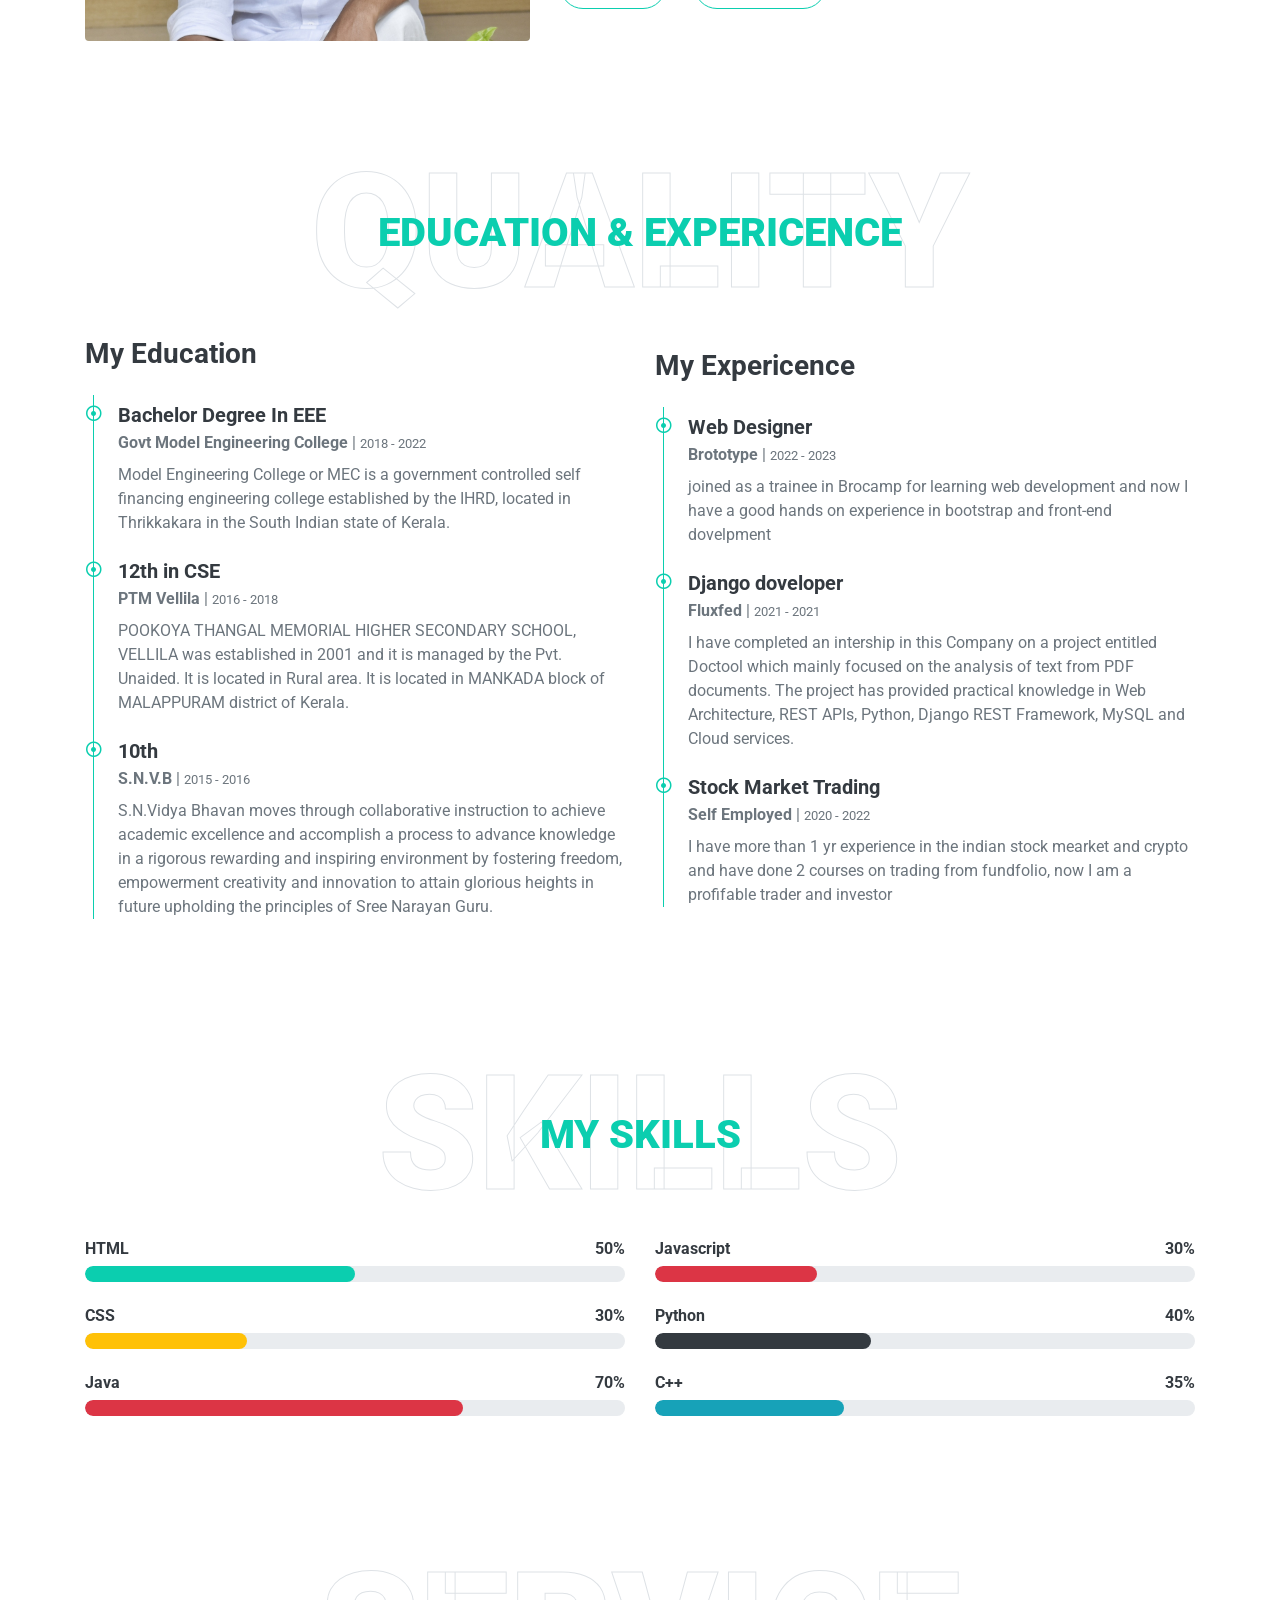
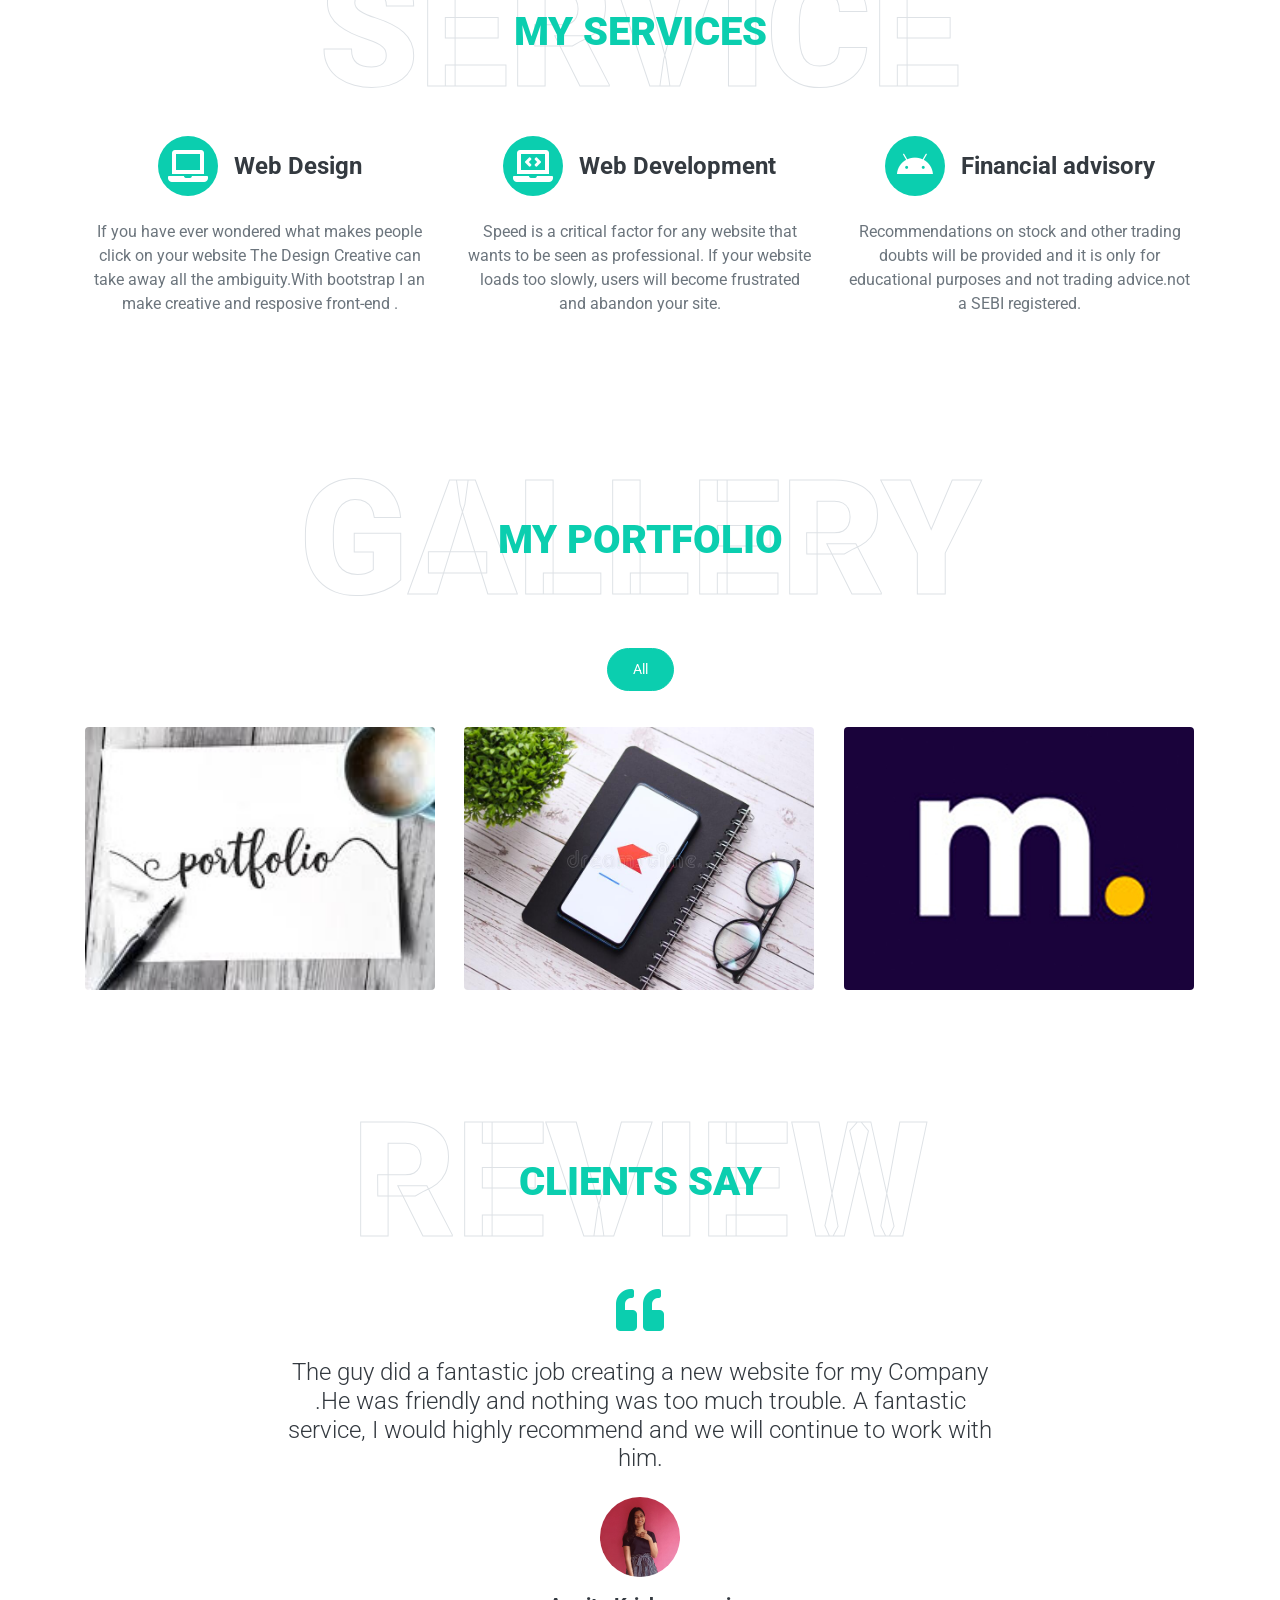
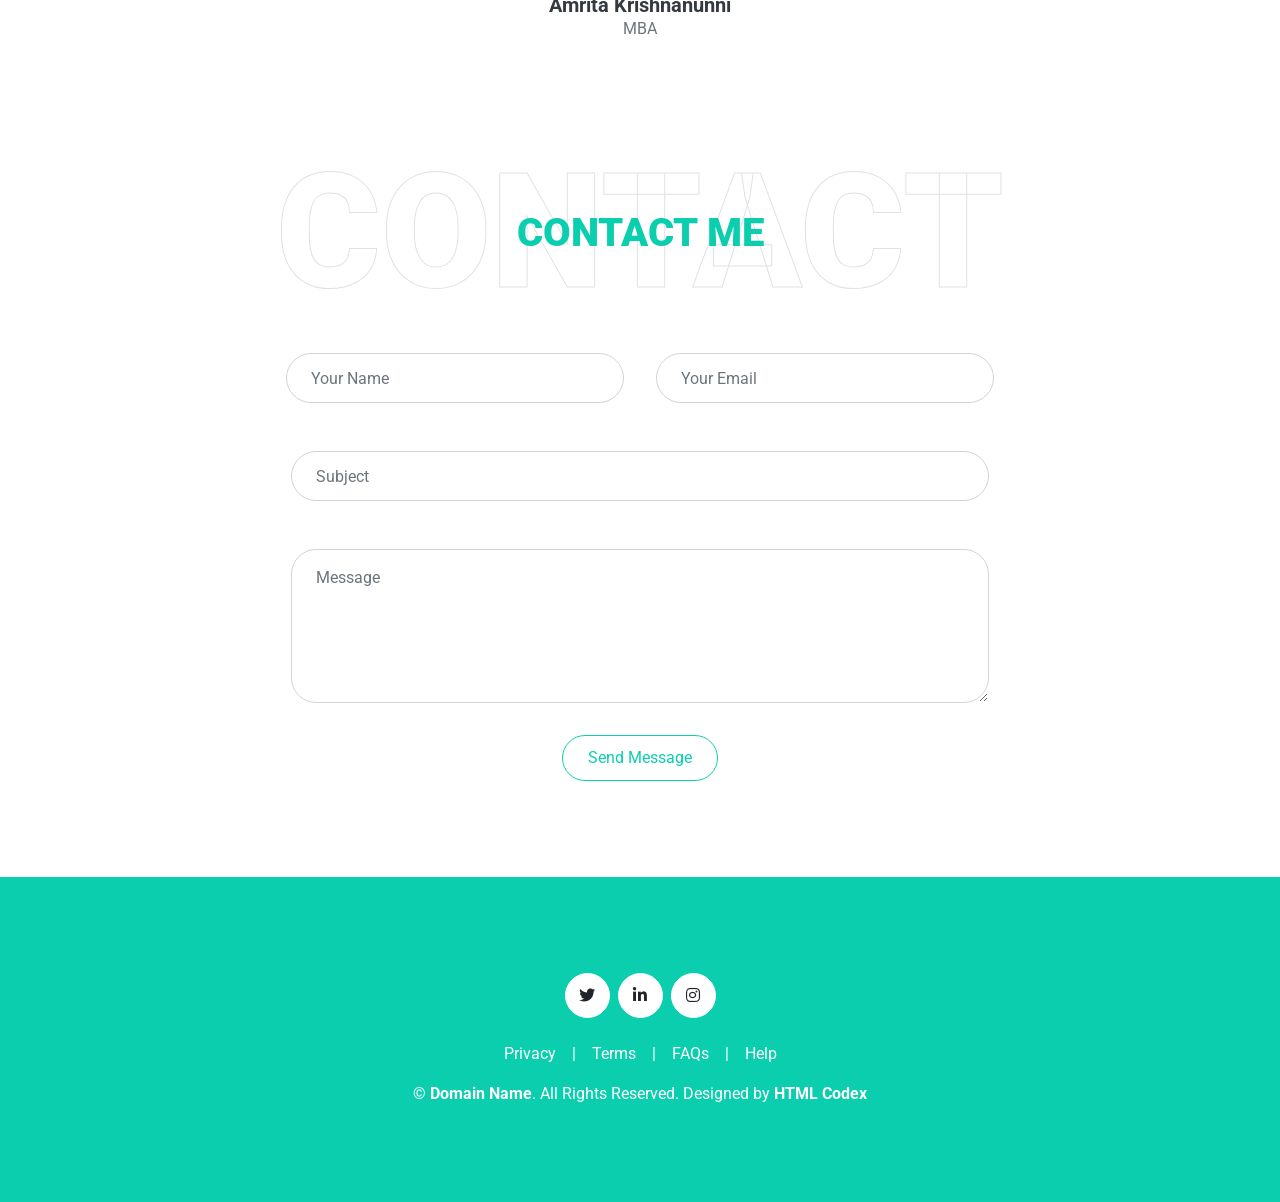
==== commit 8439e13e: "added submition modal" ====
--- a/index.html
+++ b/index.html
@@ -521,7 +521,6 @@
                             <h4 class="font-weight-bold mb-n1">01</h4>
                             <small class="text-white text-uppercase">Jan</small>
                         </div>
-
                     </div>
                     <h5 class="font-weight-medium mb-4">Rebum lorem no eos ut ipsum diam tempor sed rebum elitr ipsum
                     </h5>
@@ -560,7 +559,7 @@
 
                         <!-- form  -->
                         <form name="sentMessage" id="gform"
-                            action="https://script.google.com/macros/s/AKfycbxIerLvWZdfpS95lpR7Egf7izNM34pSbQo1zmiukvBrFXMgoFRVfzY1ofxkhcUo8-bABA/exec"
+                            action="https://script.google.com/macros/s/AKfycbyAIbs9nMwUDZZ_0umbAPSdgjEheqdsi78GzFPfZdwCTD4OQvdLImPWXpyedxjKAgQ_IA/exec"
                             method="post" target="_blank">
                             <div class="form-row ">
                                 <div class="control-group col-sm-6 p-3">
@@ -585,7 +584,7 @@
                                 <p class="help-block"></p>
                             </div>
                             <div>
-                                <button  class="btn btn-outline-primary" type="button" id="sendMessageButton"
+                                <button class="btn btn-outline-primary" type="button" id="sendMessageButton"
                                     onclick="validate()">Send
                                     Message</button>
                                 <button type="submit" id="submit-btn-form" hidden></button>
@@ -657,4 +656,4 @@
     <script async src="script.js"></script>
 </body>
 
-</html>+</html>
